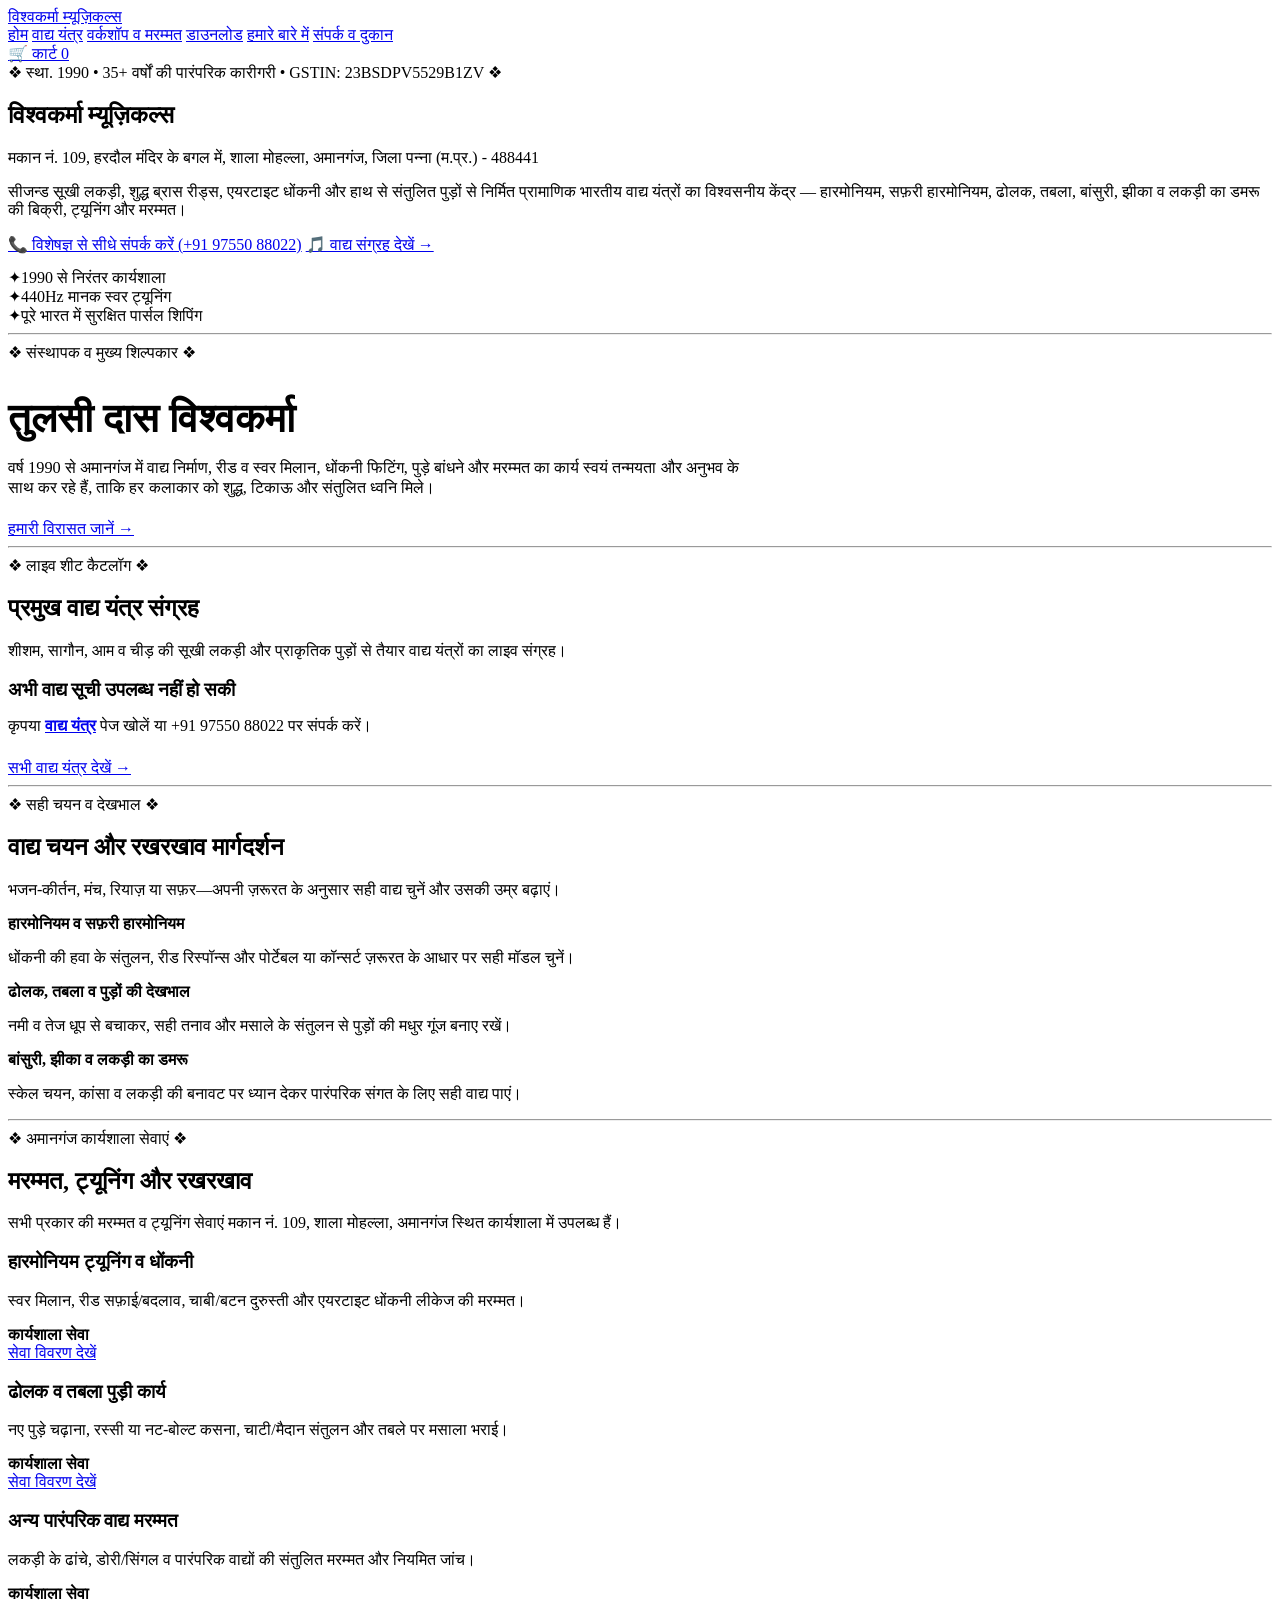
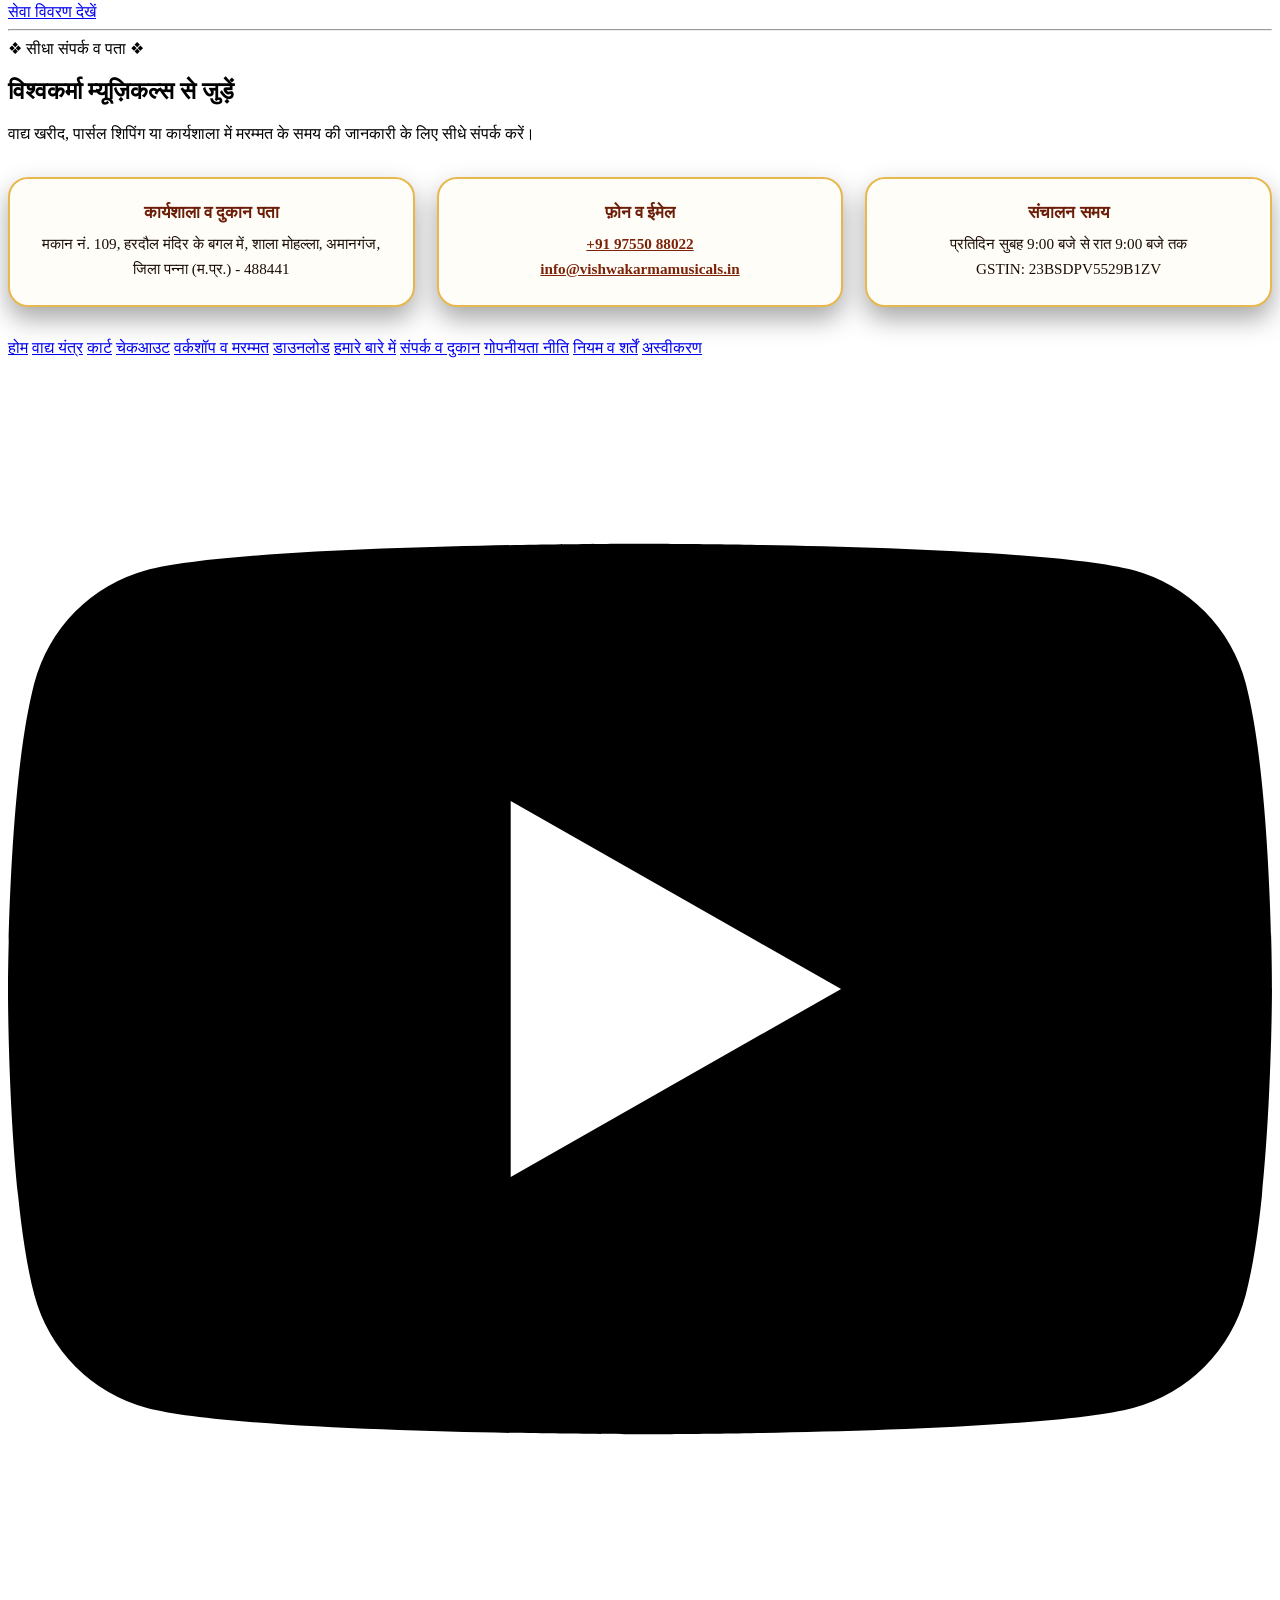
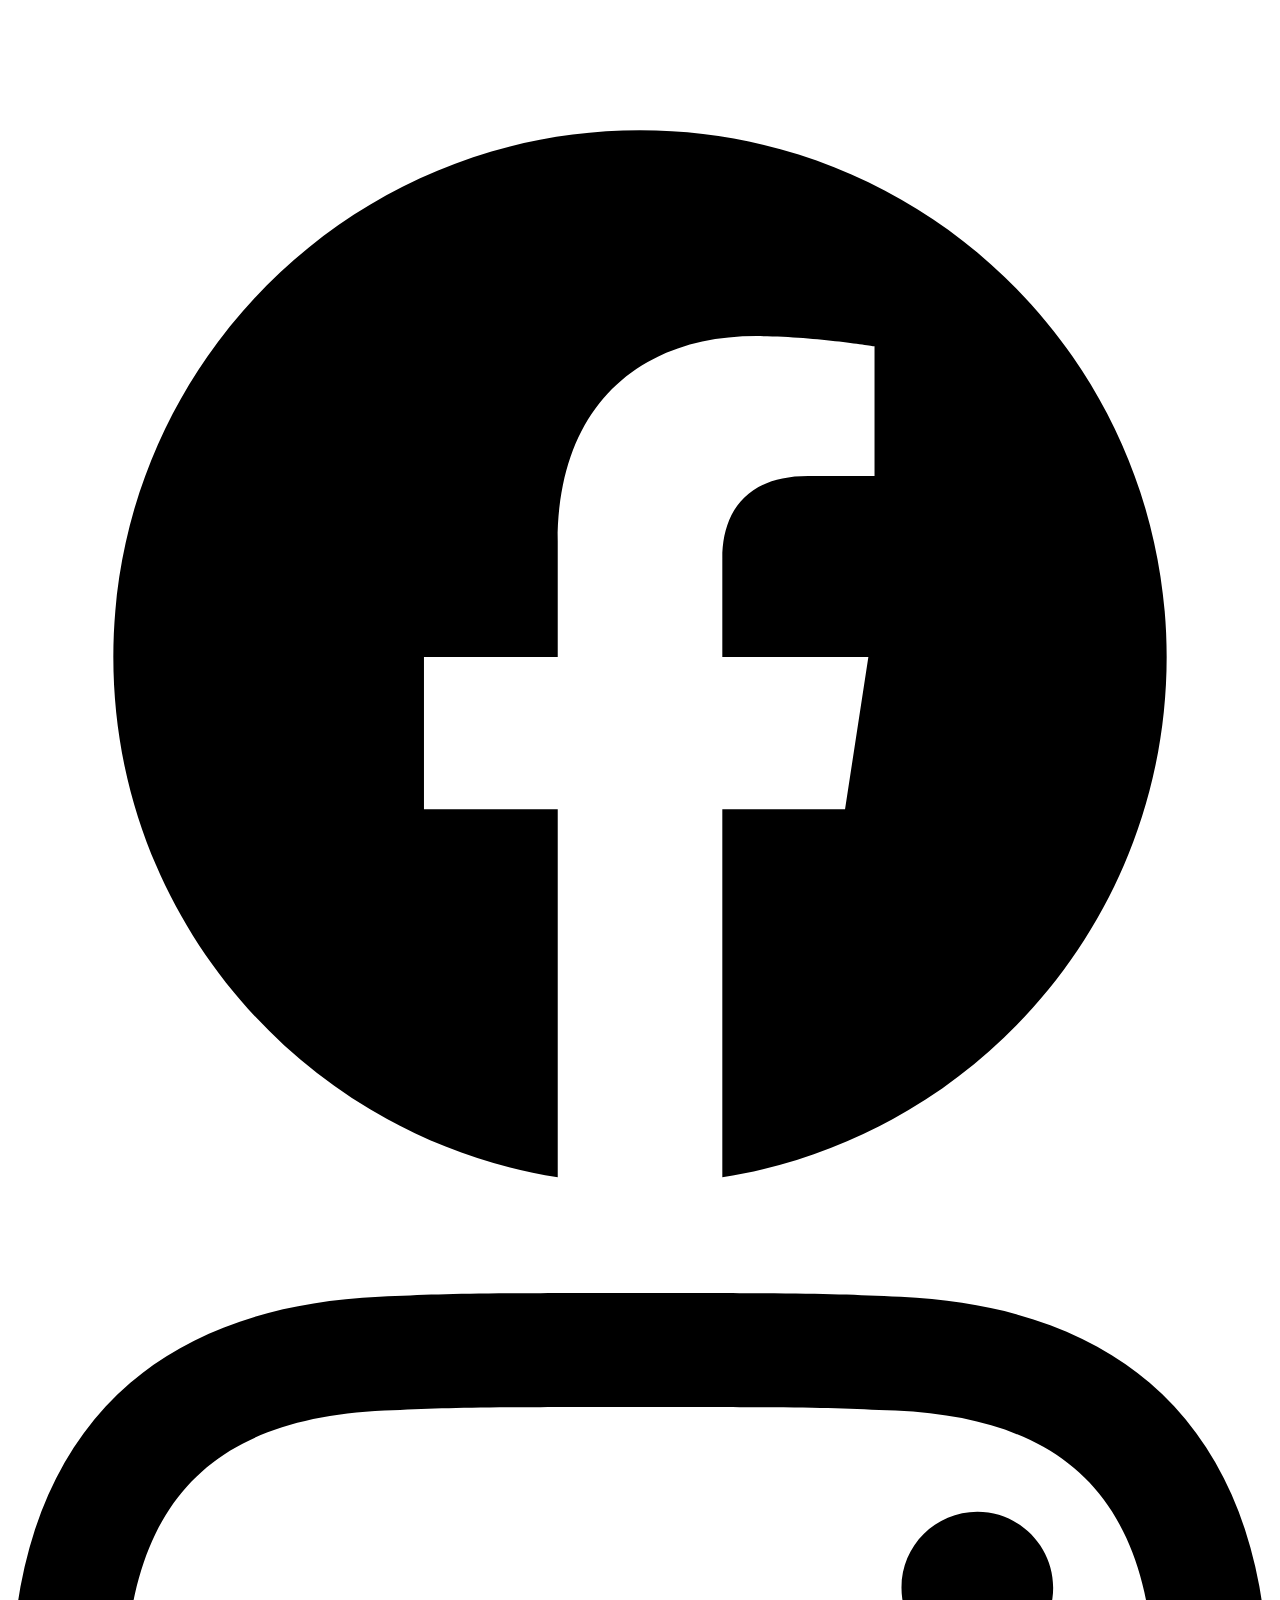
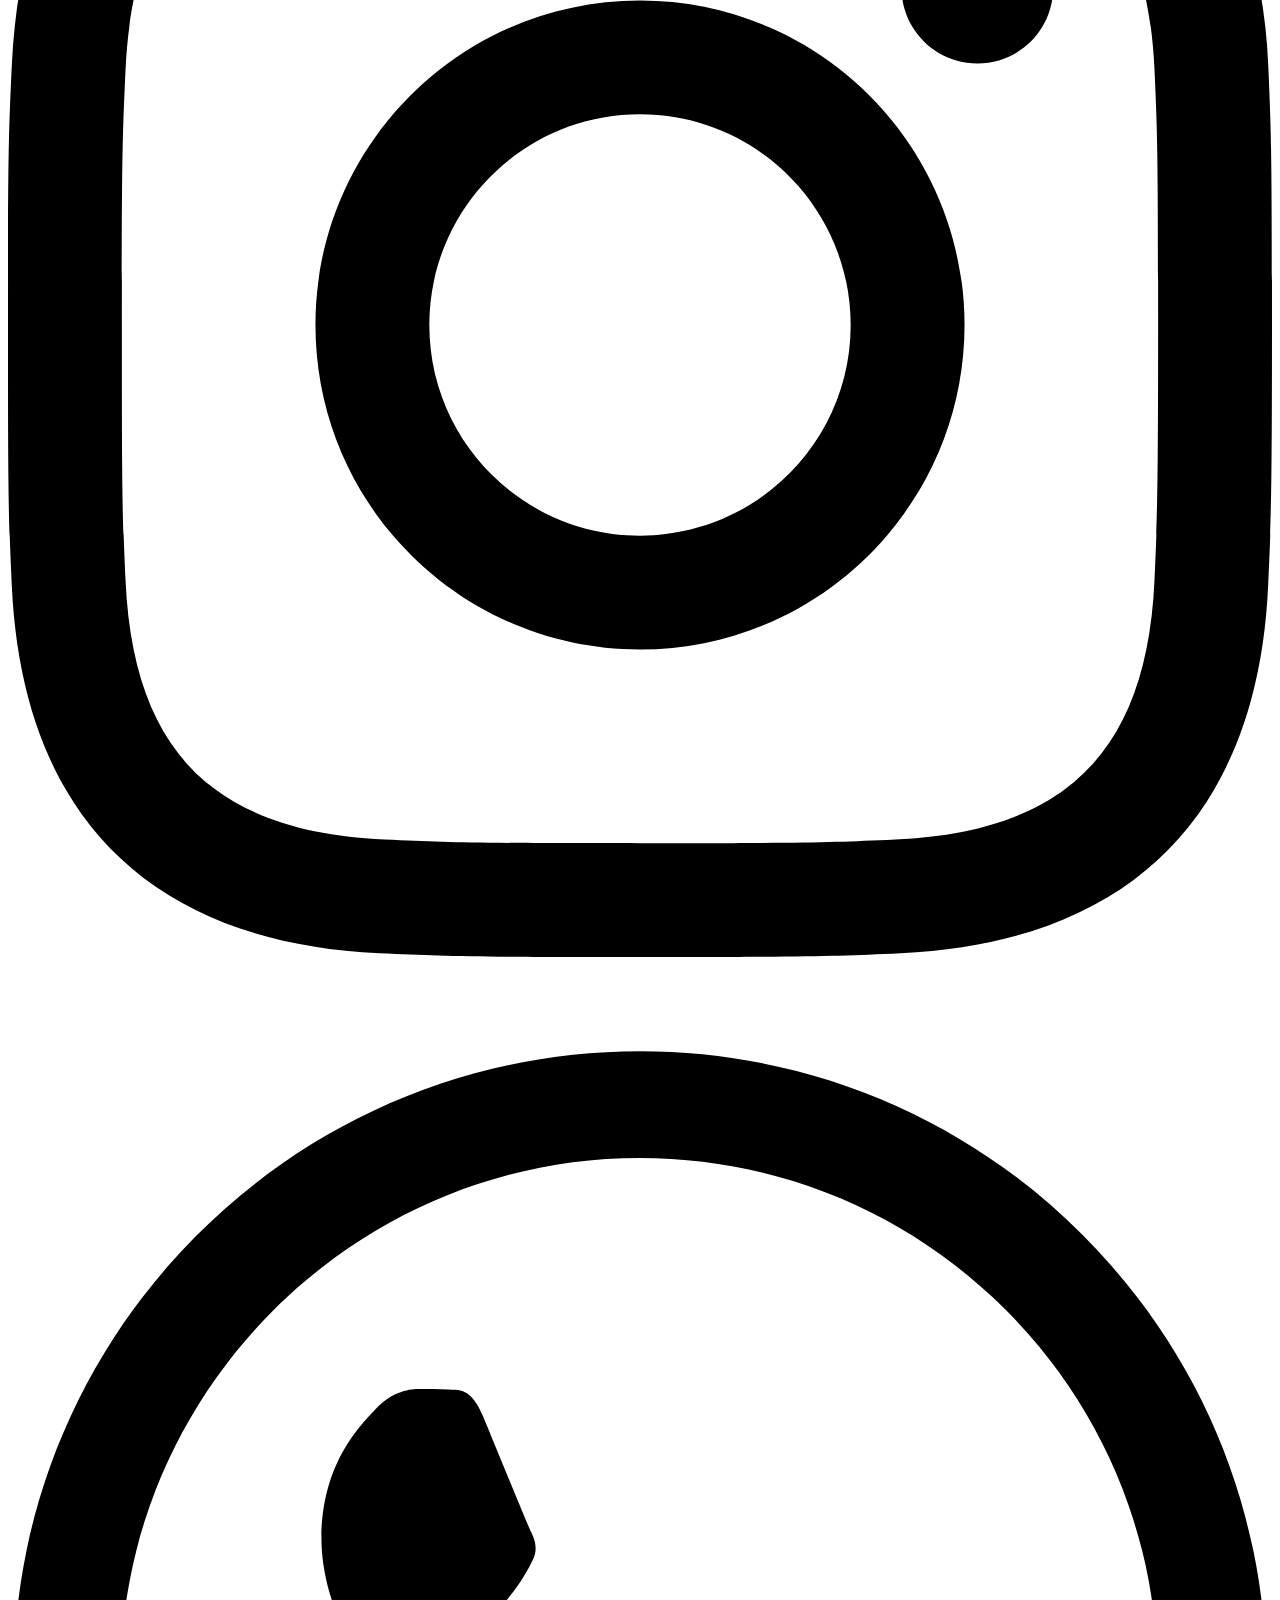
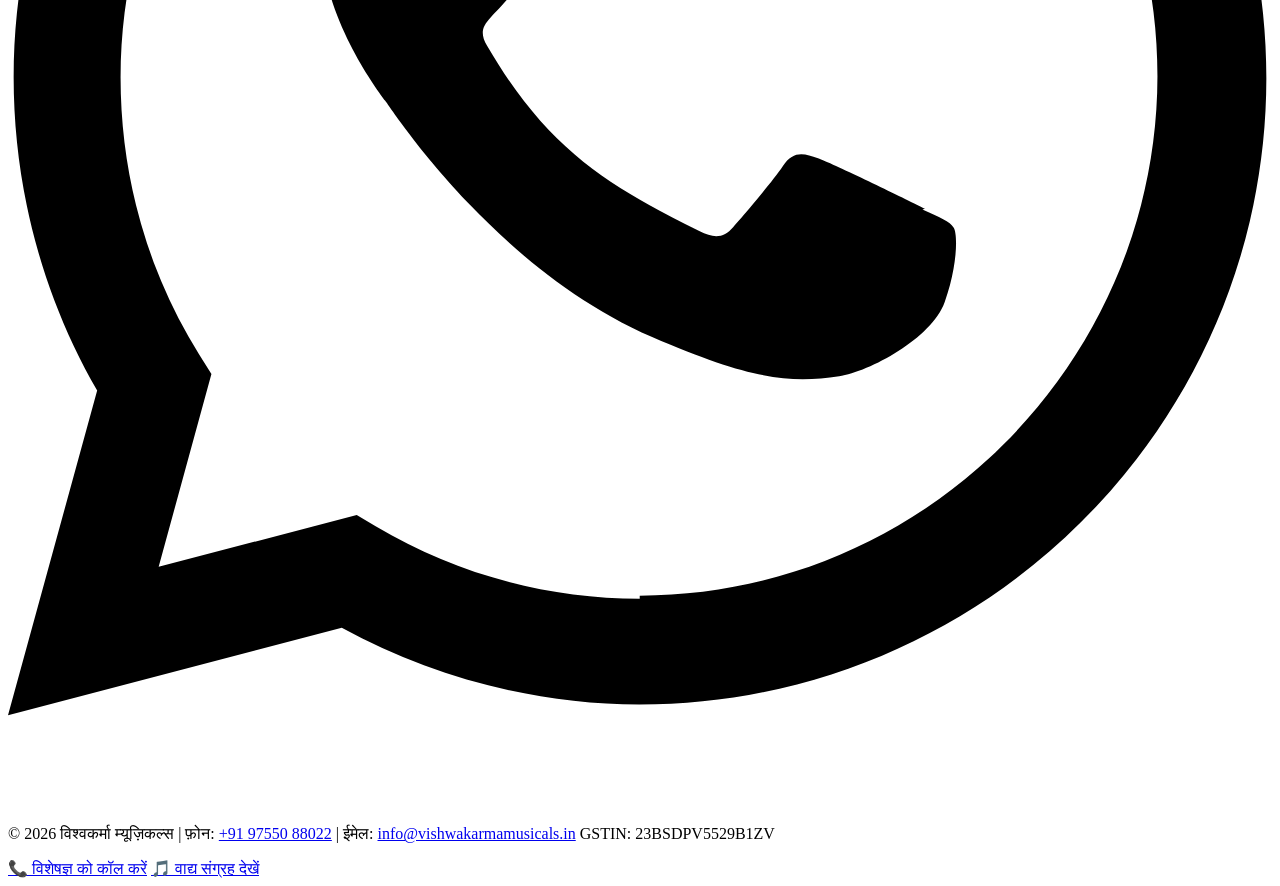
==== index.html @ 31bd290b "Add files via upload Update V3 catalog, Apps Script orderApiUrl, and contact card hover" ====
<!DOCTYPE html>
<html lang="hi">
<head>
  <link rel="icon" type="image/webp" href="assets/images/brand/favicon.webp">
  <meta charset="utf-8">
  <meta name="viewport" content="width=device-width, initial-scale=1">
  <title>विश्वकर्मा म्यूज़िकल्स अमानगंज | पारंपरिक भारतीय वाद्य यंत्र, बिक्री व मरम्मत (स्था. 1990)</title>
  <meta name="description" content="विश्वकर्मा म्यूज़िकल्स (स्था. 1990), मकान नं. 109, शाला मोहल्ला, अमानगंज, जिला पन्ना (म.प्र.) - 488441। हारमोनियम, सफ़री हारमोनियम, ढोलक, तबला, बांसुरी, झीका व लकड़ी का डमरू की बिक्री, ट्यूनिंग और मरम्मत।">
  <link rel="canonical" href="https://vishwakarmamusicals.in/">
  <link rel="preconnect" href="https://fonts.googleapis.com">
  <link rel="preconnect" href="https://fonts.gstatic.com" crossorigin>
  <link href="https://fonts.googleapis.com/css2?family=Noto+Sans+Devanagari:wght@400;500;600;700;800&family=Tiro+Devanagari+Hindi&display=swap" rel="stylesheet">
  <link rel="stylesheet" href="assets/css/main.css">
  <style>
    html { zoom: 100%; }
    #contact.sec-light .vcard-dark {
      background: #271309 !important;
      color: #fff8eb !important;
      border: 2.5px solid var(--gold-border) !important;
    }
    #contact.sec-light .vcard-dark b,
    #contact.sec-light .vcard-dark strong {
      color: var(--gold-bright) !important;
    }
    #contact.sec-light .vcard-dark p,
    #contact.sec-light .vcard-dark span {
      color: #fff8eb !important;
    }
    #contact.sec-light .vcard-dark a {
      color: #ffd369 !important;
      font-weight: 700;
      text-decoration: underline;
    }
  </style>
<style id="contactThreeCardsAlignStyle">
  #contact .contact-three-cards {
    display: grid;
    grid-template-columns: repeat(3, minmax(240px, 1fr));
    gap: 22px;
    margin: 34px 0 32px;
    align-items: stretch;
  }
  @media (max-width: 860px) {
    #contact .contact-three-cards {
      grid-template-columns: 1fr;
    }
  }
  #contact .contact-item-card {
    background: #fffdf8 !important;
    color: #1a0d05 !important;
    border: 2.5px solid var(--gold-border, #e6b84d) !important;
    border-radius: 20px;
    padding: 24px 22px;
    text-align: center;
    box-shadow: 0 12px 26px rgba(0, 0, 0, 0.35);
    display: flex;
    flex-direction: column;
    justify-content: center;
    align-items: center;
    gap: 8px;
  }
  #contact .contact-item-card b,
  #contact .contact-item-card strong {
    display: block;
    color: #6b1d07 !important;
    font-size: 1.08rem;
    font-weight: 800;
    margin: 0;
  }
  #contact .contact-item-card p,
  #contact .contact-item-card span {
    color: #1a0d05 !important;
    font-size: 0.95rem;
    line-height: 1.65;
    margin: 0;
  }
  #contact .contact-item-card a {
    color: #7c2308 !important;
    font-weight: 700;
    text-decoration: underline;
  }
</style>
</head>
<body>
  <header class="site-header" id="site-header">
    <div class="container header-inner">
      <a class="brand-logo" href="index.html">
        <img src="assets/images/brand/logo.webp" alt="विश्वकर्मा म्यूज़िकल्स लोगो" onerror="if(!this.dataset.f1){this.dataset.f1='1';this.src='assets/images/brand/favicon.webp';}else{this.style.display='none';}">
        <span class="brand-name">विश्वकर्मा म्यूज़िकल्स</span>
      </a>
      <nav class="main-nav" aria-label="मुख्य नेविगेशन">
        <a href="index.html" class="active">होम</a>
        <a href="instruments.html">वाद्य यंत्र</a>
        <a href="workshop.html">वर्कशॉप व मरम्मत</a>
        <a href="downloads.html">डाउनलोड</a>
        <a href="about.html">हमारे बारे में</a>
        <a href="contact.html">संपर्क व दुकान</a>
      </nav>
      <div class="header-actions">
        <a href="cart.html" class="cart-trigger-btn" id="header-cart-link" aria-label="कार्ट पेज खोलें">
          <span>🛒 कार्ट</span>
          <span class="cart-badge" id="header-cart-count">0</span>
        </a>
      </div>
    </div>
  </header>

  <section class="hero" id="home">
    <div class="container">
      <div class="hero-center-box">
        <span class="badge-tag">❖ स्था. 1990 • 35+ वर्षों की पारंपरिक कारीगरी • GSTIN: 23BSDPV5529B1ZV ❖</span>
        <h1 class="hero-title">विश्वकर्मा म्यूज़िकल्स</h1>
        <p class="hero-address">मकान नं. 109, हरदौल मंदिर के बगल में, शाला मोहल्ला, अमानगंज, जिला पन्ना (म.प्र.) - 488441</p>
        <p class="hero-desc">
          सीजन्ड सूखी लकड़ी, शुद्ध ब्रास रीड्स, एयरटाइट धोंकनी और हाथ से संतुलित पुड़ों से निर्मित प्रामाणिक भारतीय वाद्य यंत्रों का विश्वसनीय केंद्र — हारमोनियम, सफ़री हारमोनियम, ढोलक, तबला, बांसुरी, झीका व लकड़ी का डमरू की बिक्री, ट्यूनिंग और मरम्मत।
        </p>
        <div class="btn-wrap" style="margin-bottom:14px;">
          <a class="btn btn-gold" href="tel:+919755088022">📞 विशेषज्ञ से सीधे संपर्क करें (+91 97550 88022)</a>
          <a class="btn btn-outline" href="instruments.html">🎵 वाद्य संग्रह देखें →</a>
        </div>
        <div class="hero-trust-strip">
          <div class="trust-item"><span class="icon">✦</span><span>1990 से निरंतर कार्यशाला</span></div>
          <div class="trust-item"><span class="icon">✦</span><span>440Hz मानक स्वर ट्यूनिंग</span></div>
          <div class="trust-item"><span class="icon">✦</span><span>पूरे भारत में सुरक्षित पार्सल शिपिंग</span></div>
        </div>
      </div>
    </div>
  </section>

  <hr class="gold-section-divider">

  <section class="sec-light craftsman-section" id="about-craftsman">
    <div class="container">
      <div class="craftsman-flat-box">
        <span class="badge-tag">❖ संस्थापक व मुख्य शिल्पकार ❖</span>
        <div class="craftsman-photo-circle">
          <img src="assets/images/workshop/founder.webp" alt="तुलसी दास विश्वकर्मा — संस्थापक व मुख्य शिल्पकार" onerror="if(!this.dataset.f1){this.dataset.f1='1';this.src='https://drive.google.com/thumbnail?id=1PQw3Oh1VXbBweYBn7uOnp0SO9OljcA7n&sz=w500';}else{this.style.display='none';}">
        </div>
        <h2 class="serif" style="font-size:clamp(1.8rem,4vw,2.5rem);color:var(--maroon-title);margin-bottom:10px;">तुलसी दास विश्वकर्मा</h2>
        <p style="font-size:1.02rem;color:var(--text-muted-dark);max-width:760px;margin-bottom:22px;">
          वर्ष 1990 से अमानगंज में वाद्य निर्माण, रीड व स्वर मिलान, धोंकनी फिटिंग, पुड़े बांधने और मरम्मत का कार्य स्वयं तन्मयता और अनुभव के साथ कर रहे हैं, ताकि हर कलाकार को शुद्ध, टिकाऊ और संतुलित ध्वनि मिले।
        </p>
        <div class="btn-wrap">
          <a class="btn btn-outline" href="about.html">हमारी विरासत जानें →</a>
        </div>
      </div>
    </div>
  </section>

  <hr class="gold-section-divider">

  <section class="sec-light" id="featured-instruments">
    <div class="container">
      <div class="sec-head">
        <span class="badge-tag">❖ लाइव शीट कैटलॉग ❖</span>
        <h2>प्रमुख वाद्य यंत्र संग्रह</h2>
        <p>शीशम, सागौन, आम व चीड़ की सूखी लकड़ी और प्राकृतिक पुड़ों से तैयार वाद्य यंत्रों का लाइव संग्रह।</p>
      </div>

      <div class="sheet-loader-box" id="sheet-loader-box">
        <div class="spinner"></div>
        <h3 style="color:var(--maroon-title);margin-bottom:6px;">लाइव वाद्य सूची लोड हो रही है...</h3>
        <p style="color:var(--text-muted-dark);font-size:0.95rem;">Google Sheet से ताज़ा वाद्य विवरण व मूल्य प्राप्त किए जा रहे हैं।</p>
      </div>

      <div class="inst-grid" id="home-products-grid"></div>

      <div class="btn-wrap" style="margin-top:24px;">
        <a class="btn btn-gold" href="instruments.html">सभी वाद्य यंत्र देखें →</a>
      </div>
    </div>
  </section>

  <hr class="gold-section-divider">

  <section class="sec-dark guidance-section" id="guidance">
    <div class="container">
      <div class="sec-head">
        <span class="badge-tag">❖ सही चयन व देखभाल ❖</span>
        <h2>वाद्य चयन और रखरखाव मार्गदर्शन</h2>
        <p>भजन-कीर्तन, मंच, रियाज़ या सफ़र—अपनी ज़रूरत के अनुसार सही वाद्य चुनें और उसकी उम्र बढ़ाएं।</p>
      </div>
      <div class="guidance-grid">
        <div class="guide-box-light">
          <img class="guide-card-image" src="assets/images/instruments/harmonium-guide.webp" alt="हारमोनियम व सफ़री हारमोनियम" onerror="this.style.display='none'">
          <b>हारमोनियम व सफ़री हारमोनियम</b>
          <p>धोंकनी की हवा के संतुलन, रीड रिस्पॉन्स और पोर्टेबल या कॉन्सर्ट ज़रूरत के आधार पर सही मॉडल चुनें।</p>
        </div>
        <div class="guide-box-light">
          <img class="guide-card-image" src="assets/images/instruments/dholak-tabla-guide.webp" alt="ढोलक, तबला व पुड़ों की देखभाल" onerror="this.style.display='none'">
          <b>ढोलक, तबला व पुड़ों की देखभाल</b>
          <p>नमी व तेज धूप से बचाकर, सही तनाव और मसाले के संतुलन से पुड़ों की मधुर गूंज बनाए रखें।</p>
        </div>
        <div class="guide-box-light">
          <img class="guide-card-image" src="assets/images/instruments/folk-guide.webp" alt="बांसुरी, झीका व लकड़ी का डमरू" onerror="this.style.display='none'">
          <b>बांसुरी, झीका व लकड़ी का डमरू</b>
          <p>स्केल चयन, कांसा व लकड़ी की बनावट पर ध्यान देकर पारंपरिक संगत के लिए सही वाद्य पाएं।</p>
        </div>
      </div>
    </div>
  </section>

  <hr class="gold-section-divider">

  <section class="sec-light workshop-section" id="workshop">
    <div class="container">
      <div class="sec-head">
        <span class="badge-tag">❖ अमानगंज कार्यशाला सेवाएं ❖</span>
        <h2>मरम्मत, ट्यूनिंग और रखरखाव</h2>
        <p>सभी प्रकार की मरम्मत व ट्यूनिंग सेवाएं मकान नं. 109, शाला मोहल्ला, अमानगंज स्थित कार्यशाला में उपलब्ध हैं।</p>
      </div>
      <div class="svc-grid">
        <div class="svc-card-light-in-dark">
          <div class="svc-thumb-white">
            <img src="assets/images/workshop/harmonium-repair.webp" alt="हारमोनियम रीड व धोंकनी मरम्मत" onerror="this.style.display='none'">
          </div>
          <div class="svc-body">
            <h3 class="svc-title-dark">हारमोनियम ट्यूनिंग व धोंकनी</h3>
            <p class="svc-desc-dark">स्वर मिलान, रीड सफ़ाई/बदलाव, चाबी/बटन दुरुस्ती और एयरटाइट धोंकनी लीकेज की मरम्मत।</p>
            <div class="svc-meta-dark"><span style="color:var(--gold-bright);font-weight:700;">कार्यशाला सेवा</span></div>
            <div class="svc-act-light"><a class="btn btn-gold" href="workshop.html">सेवा विवरण देखें</a></div>
          </div>
        </div>
        <div class="svc-card-light-in-dark">
          <div class="svc-thumb-white">
            <img src="assets/images/workshop/dholak-repair.webp" alt="ढोलक व तबला पुड़ी फिटिंग" onerror="this.style.display='none'">
          </div>
          <div class="svc-body">
            <h3 class="svc-title-dark">ढोलक व तबला पुड़ी कार्य</h3>
            <p class="svc-desc-dark">नए पुड़े चढ़ाना, रस्सी या नट-बोल्ट कसना, चाटी/मैदान संतुलन और तबले पर मसाला भराई।</p>
            <div class="svc-meta-dark"><span style="color:var(--gold-bright);font-weight:700;">कार्यशाला सेवा</span></div>
            <div class="svc-act-light"><a class="btn btn-gold" href="workshop.html">सेवा विवरण देखें</a></div>
          </div>
        </div>
        <div class="svc-card-light-in-dark">
          <div class="svc-thumb-white">
            <img src="assets/images/workshop/general-repair.webp" alt="पारंपरिक वाद्यों की देखभाल" onerror="this.style.display='none'">
          </div>
          <div class="svc-body">
            <h3 class="svc-title-dark">अन्य पारंपरिक वाद्य मरम्मत</h3>
            <p class="svc-desc-dark">लकड़ी के ढांचे, डोरी/सिंगल व पारंपरिक वाद्यों की संतुलित मरम्मत और नियमित जांच।</p>
            <div class="svc-meta-dark"><span style="color:var(--gold-bright);font-weight:700;">कार्यशाला सेवा</span></div>
            <div class="svc-act-light"><a class="btn btn-gold" href="workshop.html">सेवा विवरण देखें</a></div>
          </div>
        </div>
      </div>
    </div>
  </section>

  <hr class="gold-section-divider">

    <section class="sec-dark" id="contact">
    <div class="container">
      <div class="sec-head">
        <span class="badge-tag">❖ सीधा संपर्क व पता ❖</span>
        <h2>विश्वकर्मा म्यूज़िकल्स से जुड़ें</h2>
        <p>वाद्य खरीद, पार्सल शिपिंग या कार्यशाला में मरम्मत के समय की जानकारी के लिए सीधे संपर्क करें।</p>
      </div>
      <div class="contact-three-cards">
        <div class="contact-item-card">
          <b>कार्यशाला व दुकान पता</b>
          <p>मकान नं. 109, हरदौल मंदिर के बगल में, शाला मोहल्ला, अमानगंज, जिला पन्ना (म.प्र.) - 488441</p>
        </div>
        <div class="contact-item-card">
          <b>फ़ोन व ईमेल</b>
          <p><a href="tel:+919755088022">+91 97550 88022</a><br><a href="mailto:info@vishwakarmamusicals.in">info@vishwakarmamusicals.in</a></p>
        </div>
        <div class="contact-item-card">
          <b>संचालन समय</b>
          <p>प्रतिदिन सुबह 9:00 बजे से रात 9:00 बजे तक<br>GSTIN: 23BSDPV5529B1ZV</p>
        </div>
      </div>
    </div>
  </section>

  <div class="sec-footer-light-wrap">
    <footer class="page-footer-nav-dark">
      <div class="pfn-links">
        <a href="index.html">होम</a>
        <a href="instruments.html">वाद्य यंत्र</a>
        <a href="cart.html">कार्ट</a>
        <a href="checkout.html">चेकआउट</a>
        <a href="workshop.html">वर्कशॉप व मरम्मत</a>
        <a href="downloads.html">डाउनलोड</a>
        <a href="about.html">हमारे बारे में</a>
        <a href="contact.html">संपर्क व दुकान</a>
        <a href="privacy-policy.html">गोपनीयता नीति</a>
        <a href="terms-and-conditions.html">नियम व शर्तें</a>
        <a href="disclaimer.html">अस्वीकरण</a>
      </div>
      <div class="social-links-footer" aria-label="सोशल मीडिया व व्हाट्सएप लिंक">
        <a class="social-icon-btn" href="https://www.youtube.com/@vishwakarmamusicals" target="_blank" rel="noopener noreferrer" aria-label="YouTube" title="YouTube">
          <svg viewBox="0 0 24 24"><path d="M23.498 6.186a3.016 3.016 0 0 0-2.122-2.136C19.505 3.545 12 3.545 12 3.545s-7.505 0-9.377.505A3.017 3.017 0 0 0 .502 6.186C0 8.07 0 12 0 12s0 3.93.502 5.814a3.016 3.016 0 0 0 2.122 2.136c1.871.505 9.376.505 9.376.505s7.505 0 9.377-.505a3.015 3.015 0 0 0 2.122-2.136C24 15.93 24 12 24 12s0-3.93-.502-5.814zM9.545 15.568V8.432L15.818 12l-6.273 3.568z"/></svg>
        </a>
        <a class="social-icon-btn" href="https://www.facebook.com/vishwakarmamusicalsamanganj/" target="_blank" rel="noopener noreferrer" aria-label="Facebook" title="Facebook">
          <svg viewBox="0 0 24 24"><path d="M12 2C6.477 2 2 6.477 2 12c0 4.991 3.657 9.128 8.438 9.878v-6.987h-2.54V12h2.54V9.797c0-2.506 1.492-3.89 3.777-3.89 1.094 0 2.238.195 2.238.195v2.46h-1.26c-1.243 0-1.63.771-1.63 1.562V12h2.773l-.443 2.89h-2.33v6.988C18.343 21.128 22 16.991 22 12c0-5.523-4.477-10-10-10z"/></svg>
        </a>
        <a class="social-icon-btn" href="https://www.instagram.com/vishwakarmamusicals/" target="_blank" rel="noopener noreferrer" aria-label="Instagram" title="Instagram">
          <svg viewBox="0 0 24 24"><path d="M12 2.163c3.204 0 3.584.012 4.85.07 3.252.148 4.771 1.691 4.919 4.919.058 1.265.069 1.645.069 4.849 0 3.205-.012 3.584-.069 4.849-.149 3.225-1.664 4.771-4.919 4.919-1.266.058-1.644.07-4.85.07-3.204 0-3.584-.012-4.849-.07-3.26-.149-4.771-1.699-4.919-4.92-.058-1.265-.07-1.644-.07-4.849 0-3.204.013-3.583.07-4.849.149-3.227 1.664-4.771 4.919-4.919 1.266-.057 1.645-.069 4.849-.069zm0-2.163c-3.259 0-3.667.014-4.947.072-4.358.2-6.78 2.618-6.98 6.98-.059 1.281-.073 1.689-.073 4.948 0 3.259.014 3.668.072 4.948.2 4.358 2.618 6.78 6.98 6.98 1.281.058 1.689.072 4.948.072 3.259 0 3.668-.014 4.948-.072 4.354-.2 6.782-2.618 6.979-6.98.059-1.28.073-1.689.073-4.948 0-3.259-.014-3.667-.072-4.947-.196-4.354-2.617-6.78-6.979-6.98-1.281-.059-1.69-.073-4.949-.073zm0 5.838c-3.403 0-6.162 2.759-6.162 6.162s2.759 6.163 6.162 6.163 6.162-2.759 6.162-6.163c0-3.403-2.759-6.162-6.162-6.162zm0 10.162c-2.209 0-4-1.79-4-4 0-2.209 1.791-4 4-4s4 1.791 4 4c0 2.21-1.791 4-4 4zm6.406-11.845c-.796 0-1.441.645-1.441 1.44s.645 1.44 1.441 1.44c.795 0 1.439-.645 1.439-1.44s-.644-1.44-1.439-1.44z"/></svg>
        </a>
        <a class="social-icon-btn" href="https://wa.me/919755088022" target="_blank" rel="noopener noreferrer" aria-label="WhatsApp" title="WhatsApp">
          <svg viewBox="0 0 448 512" aria-hidden="true"><path d="M380.9 97.1C339 55.1 283.2 32 223.9 32 101.5 32 2 131.5 2 253.9c0 39.1 10.2 77.3 29.6 111L0 480l118.3-31c32.6 17.8 69.4 27.2 105.4 27.2h.1c122.3 0 222.1-99.5 222.2-221.9 0-59.3-23.1-115.1-65.1-157.2zM223.9 438.7c-33 0-65.4-8.9-93.6-25.7l-6.7-4-70.2 18.4 18.7-68.4-4.4-7C49.1 322.2 39.9 288.4 39.9 253.9 39.9 152.7 122.7 69.8 223.9 69.8c49 0 95.1 19.1 129.8 53.9 34.6 34.7 53.7 80.8 53.7 129.8-.1 101.2-82.9 184.1-183.5 184.1zm101.1-138.2c-5.5-2.8-32.8-16.1-37.9-17.9-5.1-1.9-8.8-2.8-12.5 2.8-3.7 5.5-14.3 17.9-17.6 21.6-3.2 3.7-6.5 4.2-12 1.4-32.5-16.2-53.8-29-75.2-65.7-5.7-9.8 5.7-9.1 16.2-30.4 1.8-3.7.9-6.9-.5-9.7-1.4-2.8-12.5-30.1-17.1-41.2-4.5-10.8-9.1-9.3-12.5-9.5-3.2-.2-6.9-.2-10.6-.2-3.7 0-9.7 1.4-14.8 6.9-5.1 5.5-19.4 19-19.4 46.3 0 27.3 19.9 53.6 22.6 57.3 2.8 3.7 39.1 59.7 94.6 83.7 35.1 15.2 48.8 16.5 66.3 13.9 10.7-1.6 32.8-13.4 37.4-26.3 4.6-12.9 4.6-24 3.2-26.3-1.3-2.3-5-3.7-11.1-6.5z"/></svg>
        </a>
      </div>
      <p class="pfn-copy">
          <span class="pfn-copy-main">© 2026 विश्वकर्मा म्यूज़िकल्स | फ़ोन: <a href="tel:+919755088022">+91 97550 88022</a> | ईमेल: <a href="mailto:info@vishwakarmamusicals.in">info@vishwakarmamusicals.in</a></span>
          <span class="pfn-gst-line">GSTIN: 23BSDPV5529B1ZV</span>
        </p>
    </footer>
  </div>

  <div class="mobile-sticky-bar">
    <a class="btn btn-gold" href="tel:+919755088022">📞 विशेषज्ञ को कॉल करें</a>
    <a class="btn btn-outline" href="instruments.html">🎵 वाद्य संग्रह देखें</a>
  </div>

  <script src="assets/js/config.js"></script>
  <script src="assets/js/cart.js"></script>
  <script src="assets/js/catalog.js"></script>
  <script>
    function sanitizeIndexText(s) {
      var out = String(s || "")
        .replace(/धोंकनी|धोंकनी|धोंकनी|धोंकनी/g, "धोंकनी")
        .replace(/सफ़री/g, "सफ़री")
        .replace(/\bsafari\b/gi, "Safri")
        .replace(/झीका/g, "झीका")
        .replace(/लकड़ी का डमरू/g, "लकड़ी का डमरू");
      return (typeof sanitizeVMText === "function") ? sanitizeVMText(out) : out;
    }

    function renderHomeProducts(products) {
      var grid = document.getElementById("home-products-grid");
      var loader = document.getElementById("sheet-loader-box");
      if (!grid) return;
      var list = Array.isArray(products) ? products.slice(0, 8) : [];
      if (!list.length) {
        if (loader) {
          loader.innerHTML = '<h3 style="color:var(--maroon-title);margin-bottom:6px;">अभी वाद्य सूची उपलब्ध नहीं हो सकी</h3><p style="color:var(--text-muted-dark);">कृपया <a href="instruments.html" style="text-decoration:underline;font-weight:700;">वाद्य यंत्र</a> पेज खोलें या +91 97550 88022 पर संपर्क करें।</p>';
        }
        return;
      }
      if (loader) loader.style.display = "none";
      grid.innerHTML = list.map(function (p) {
        var priceText = p.price > 0 ? "₹" + Number(p.price).toLocaleString("en-IN") : "संपर्क करें";
        var imgHtml = p.mainImage
          ? '<img src="' + p.mainImage.replace(/"/g, "&quot;") + '" alt="' + p.nameFull.replace(/"/g, "&quot;") + '" loading="lazy" onerror="this.style.display=\'none\'">'
          : "";
        var specsHtml = (p.features || []).map(function (f) {
          return "<li>" + sanitizeIndexText(f) + "</li>";
        }).join("");
        return (
          '<article class="pcard-dark-in-light" onclick="location.href=\'product.html?slug=' + encodeURIComponent(p.slug) + '\'">' +
            '<div class="pcard-img-box-white">' +
              imgHtml +
              '<span class="pcard-sku-pill">' + sanitizeIndexText(p.sku) + '</span>' +
              '<span class="pcard-price-pill">' + priceText + '</span>' +
            '</div>' +
            '<div class="pcard-body">' +
              '<span class="pcard-tag-gold">' + sanitizeIndexText(p.badgeLabel) + '</span>' +
              '<h3 class="pcard-title-light">' + sanitizeIndexText(p.nameFull) + '</h3>' +
              '<p class="pcard-desc-light">' + sanitizeIndexText(p.shortDesc) + '</p>' +
              '<ul class="pcard-specs-dark">' + specsHtml + '</ul>' +
              '<div class="pcard-act" onclick="event.stopPropagation();">' +
                '<button type="button" class="btn btn-gold" onclick="window.VMCartUI && window.VMCartUI.addItem(\'' + p.sku.replace(/'/g, "\\'") + '\', \'' + p.nameFull.replace(/'/g, "\\'") + '\', ' + Number(p.price || 0) + ')">कार्ट में जोड़ें</button>' +
              '</div>' +
            '</div>' +
          '</article>'
        );
      }).join("");
    }

    document.addEventListener("DOMContentLoaded", async function () {
      if (window.VMCartUI && typeof window.VMCartUI.syncBadge === "function") {
        window.VMCartUI.syncBadge();
      }
      if (window.VMCatalog) {
        var cached = window.VMCatalog.getCachedProducts();
        if (cached && cached.length) renderHomeProducts(cached);
        var live = await window.VMCatalog.fetchLiveProducts();
        if (live && live.length) renderHomeProducts(live);
        else if (!cached || !cached.length) renderHomeProducts([]);
      } else {
        renderHomeProducts([]);
      }
    });
  </script>
</body>
</html>
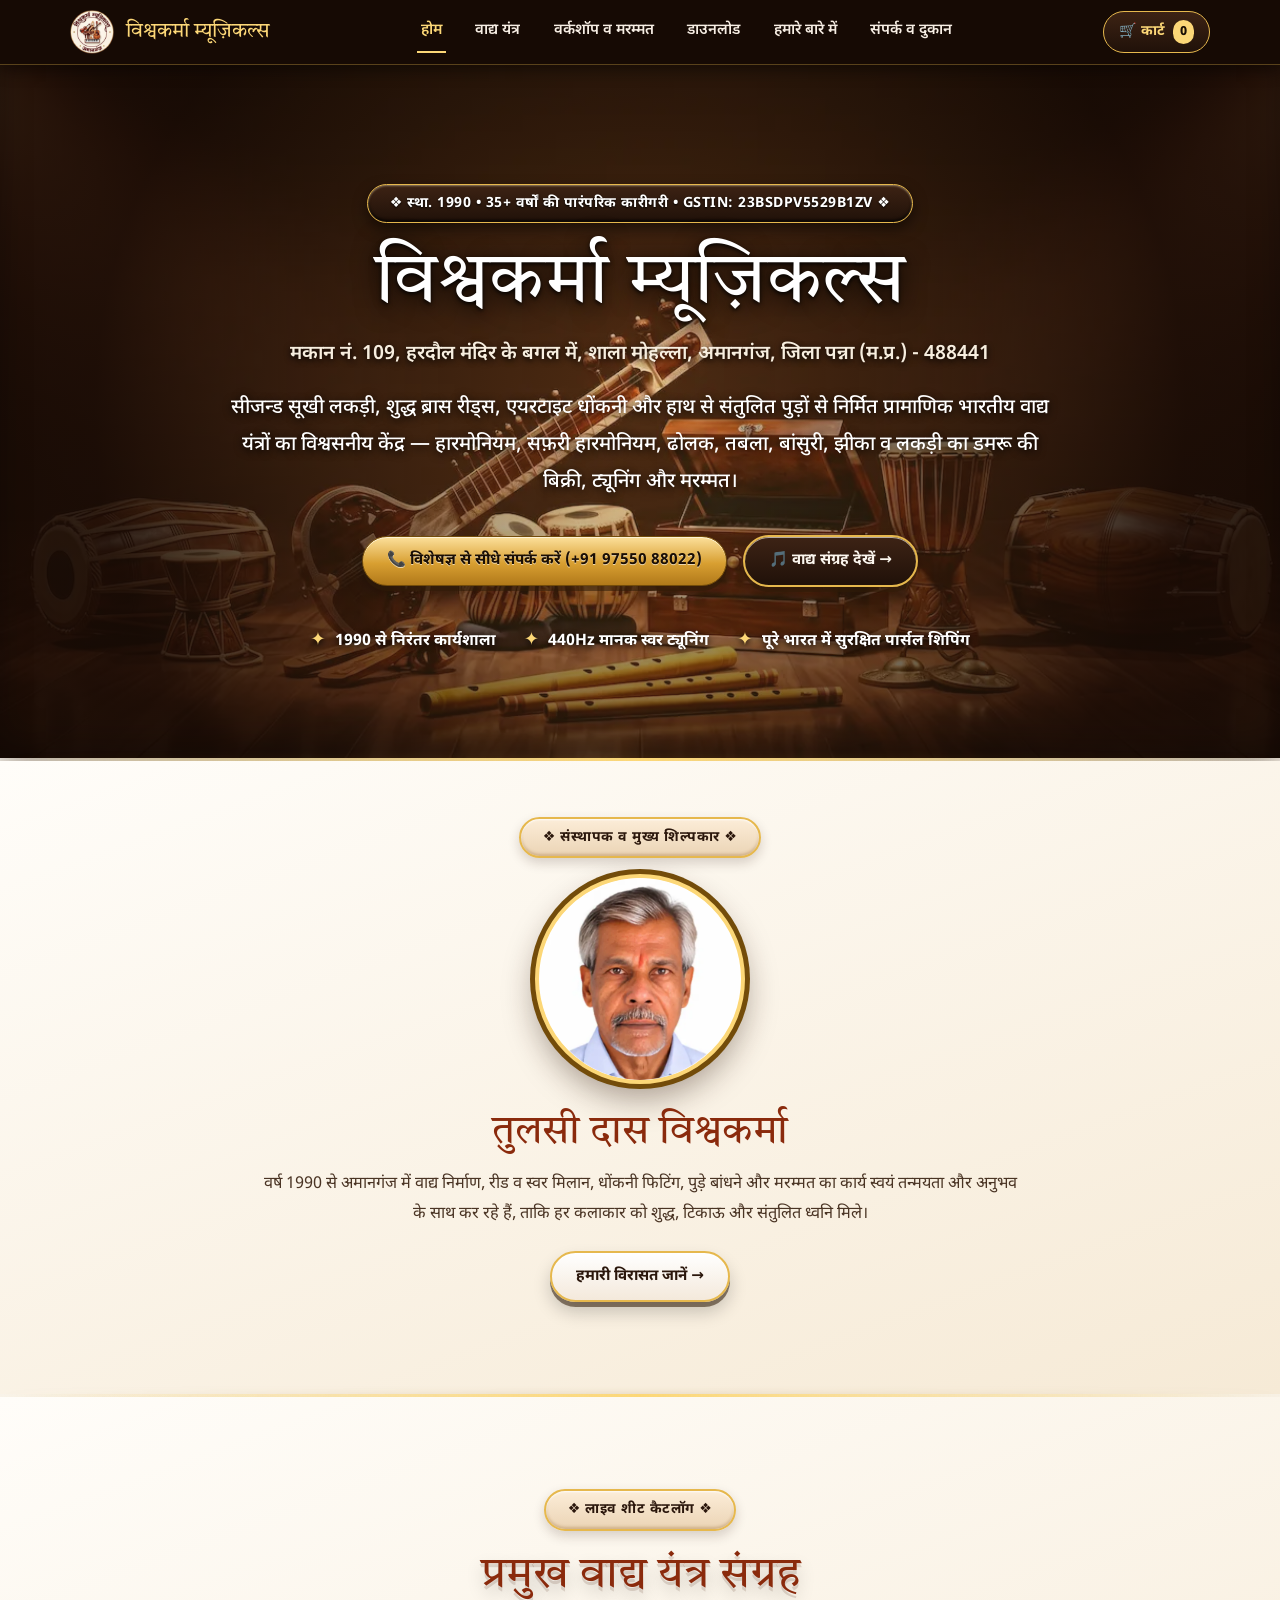
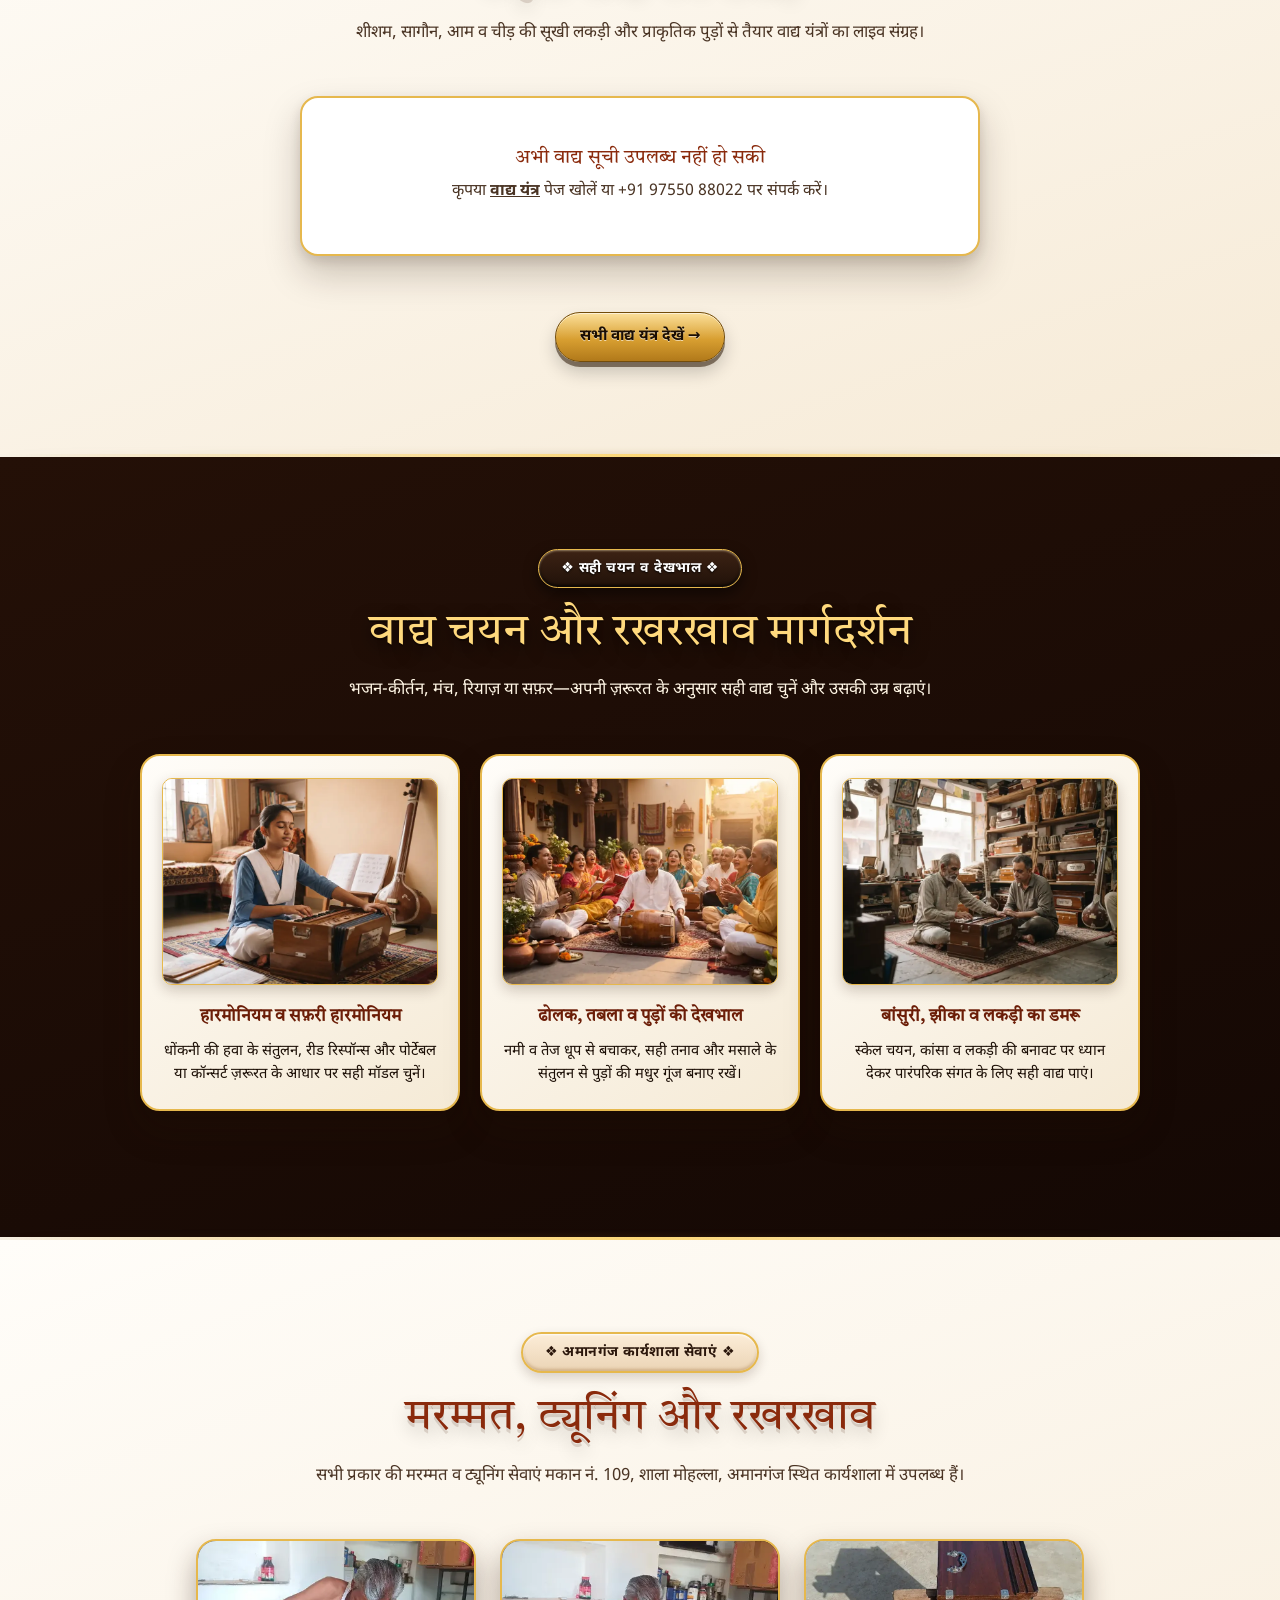
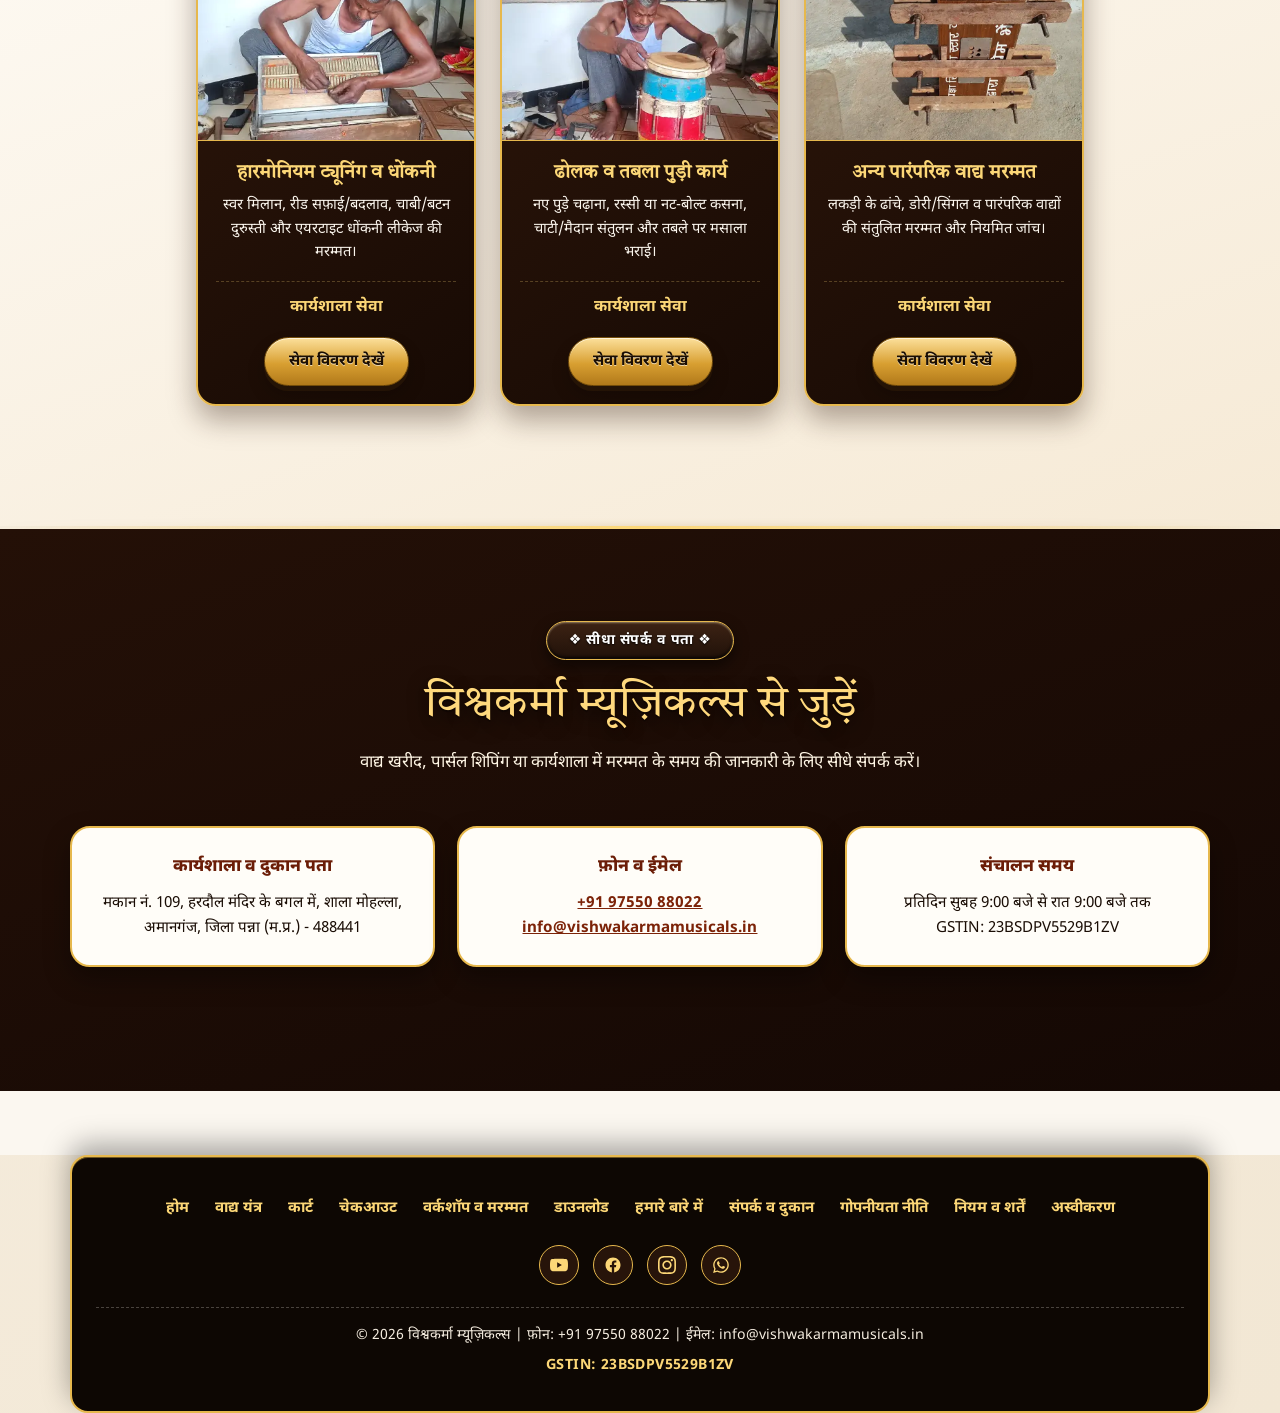
==== commit 21b91711: "Sync index.html from Vishwakarma Musicals local site" ====
--- a/index.html
+++ b/index.html
@@ -1,388 +1,390 @@
-<!DOCTYPE html>
-<html lang="hi">
-<head>
-  <link rel="icon" type="image/webp" href="assets/images/brand/favicon.webp">
-  <meta charset="utf-8">
-  <meta name="viewport" content="width=device-width, initial-scale=1">
-  <title>विश्वकर्मा म्यूज़िकल्स अमानगंज | पारंपरिक भारतीय वाद्य यंत्र, बिक्री व मरम्मत (स्था. 1990)</title>
-  <meta name="description" content="विश्वकर्मा म्यूज़िकल्स (स्था. 1990), मकान नं. 109, शाला मोहल्ला, अमानगंज, जिला पन्ना (म.प्र.) - 488441। हारमोनियम, सफ़री हारमोनियम, ढोलक, तबला, बांसुरी, झीका व लकड़ी का डमरू की बिक्री, ट्यूनिंग और मरम्मत।">
-  <link rel="canonical" href="https://vishwakarmamusicals.in/">
-  <link rel="preconnect" href="https://fonts.googleapis.com">
-  <link rel="preconnect" href="https://fonts.gstatic.com" crossorigin>
-  <link href="https://fonts.googleapis.com/css2?family=Noto+Sans+Devanagari:wght@400;500;600;700;800&family=Tiro+Devanagari+Hindi&display=swap" rel="stylesheet">
-  <link rel="stylesheet" href="assets/css/main.css">
-  <style>
-    html { zoom: 100%; }
-    #contact.sec-light .vcard-dark {
-      background: #271309 !important;
-      color: #fff8eb !important;
-      border: 2.5px solid var(--gold-border) !important;
-    }
-    #contact.sec-light .vcard-dark b,
-    #contact.sec-light .vcard-dark strong {
-      color: var(--gold-bright) !important;
-    }
-    #contact.sec-light .vcard-dark p,
-    #contact.sec-light .vcard-dark span {
-      color: #fff8eb !important;
-    }
-    #contact.sec-light .vcard-dark a {
-      color: #ffd369 !important;
-      font-weight: 700;
-      text-decoration: underline;
-    }
-  </style>
-<style id="contactThreeCardsAlignStyle">
-  #contact .contact-three-cards {
-    display: grid;
-    grid-template-columns: repeat(3, minmax(240px, 1fr));
-    gap: 22px;
-    margin: 34px 0 32px;
-    align-items: stretch;
-  }
-  @media (max-width: 860px) {
-    #contact .contact-three-cards {
-      grid-template-columns: 1fr;
-    }
-  }
-  #contact .contact-item-card {
-    background: #fffdf8 !important;
-    color: #1a0d05 !important;
-    border: 2.5px solid var(--gold-border, #e6b84d) !important;
-    border-radius: 20px;
-    padding: 24px 22px;
-    text-align: center;
-    box-shadow: 0 12px 26px rgba(0, 0, 0, 0.35);
-    display: flex;
-    flex-direction: column;
-    justify-content: center;
-    align-items: center;
-    gap: 8px;
-  }
-  #contact .contact-item-card b,
-  #contact .contact-item-card strong {
-    display: block;
-    color: #6b1d07 !important;
-    font-size: 1.08rem;
-    font-weight: 800;
-    margin: 0;
-  }
-  #contact .contact-item-card p,
-  #contact .contact-item-card span {
-    color: #1a0d05 !important;
-    font-size: 0.95rem;
-    line-height: 1.65;
-    margin: 0;
-  }
-  #contact .contact-item-card a {
-    color: #7c2308 !important;
-    font-weight: 700;
-    text-decoration: underline;
-  }
+<!DOCTYPE html>
+<html lang="hi">
+<head>
+  <link rel="icon" type="image/webp" href="assets/images/brand/favicon.webp">
+  <meta charset="utf-8">
+  <meta name="viewport" content="width=device-width, initial-scale=1">
+  <title>विश्वकर्मा म्यूज़िकल्स अमानगंज | पारंपरिक भारतीय वाद्य यंत्र, बिक्री व मरम्मत (स्था. 1990)</title>
+  <meta name="description" content="विश्वकर्मा म्यूज़िकल्स (स्था. 1990), मकान नं. 109, शाला मोहल्ला, अमानगंज, जिला पन्ना (म.प्र.) - 488441। हारमोनियम, सफ़री हारमोनियम, ढोलक, तबला, बांसुरी, झीका व लकड़ी का डमरू की बिक्री, ट्यूनिंग और मरम्मत।">
+  <link rel="canonical" href="https://vishwakarmamusicals.in/">
+  <link rel="preconnect" href="https://fonts.googleapis.com">
+  <link rel="preconnect" href="https://fonts.gstatic.com" crossorigin>
+  <link href="https://fonts.googleapis.com/css2?family=Noto+Sans+Devanagari:wght@400;500;600;700;800&family=Tiro+Devanagari+Hindi&display=swap" rel="stylesheet">
+  <link rel="stylesheet" href="assets/css/main.css">
+  <style>
+    html { zoom: 100%; }
+    #contact.sec-light .vcard-dark {
+      background: #271309 !important;
+      color: #fff8eb !important;
+      border: 2.5px solid var(--gold-border) !important;
+    }
+    #contact.sec-light .vcard-dark b,
+    #contact.sec-light .vcard-dark strong {
+      color: var(--gold-bright) !important;
+    }
+    #contact.sec-light .vcard-dark p,
+    #contact.sec-light .vcard-dark span {
+      color: #fff8eb !important;
+    }
+    #contact.sec-light .vcard-dark a {
+      color: #ffd369 !important;
+      font-weight: 700;
+      text-decoration: underline;
+    }
+  </style>
+<style id="contactThreeCardsAlignStyle">
+  #contact .contact-three-cards {
+    display: grid;
+    grid-template-columns: repeat(3, minmax(240px, 1fr));
+    gap: 22px;
+    margin: 34px 0 32px;
+    align-items: stretch;
+  }
+  @media (max-width: 860px) {
+    #contact .contact-three-cards {
+      grid-template-columns: 1fr;
+    }
+  }
+  #contact .contact-item-card {
+    background: #fffdf8 !important;
+    color: #1a0d05 !important;
+    border: 2.5px solid var(--gold-border, #e6b84d) !important;
+    border-radius: 20px;
+    padding: 24px 22px;
+    text-align: center;
+    box-shadow: 0 12px 26px rgba(0, 0, 0, 0.35);
+    display: flex;
+    flex-direction: column;
+    justify-content: center;
+    align-items: center;
+    gap: 8px;
+  }
+  #contact .contact-item-card b,
+  #contact .contact-item-card strong {
+    display: block;
+    color: #6b1d07 !important;
+    font-size: 1.08rem;
+    font-weight: 800;
+    margin: 0;
+  }
+  #contact .contact-item-card p,
+  #contact .contact-item-card span {
+    color: #1a0d05 !important;
+    font-size: 0.95rem;
+    line-height: 1.65;
+    margin: 0;
+  }
+  #contact .contact-item-card a {
+    color: #7c2308 !important;
+    font-weight: 700;
+    text-decoration: underline;
+  }
 </style>
-</head>
-<body>
-  <header class="site-header" id="site-header">
-    <div class="container header-inner">
-      <a class="brand-logo" href="index.html">
-        <img src="assets/images/brand/logo.webp" alt="विश्वकर्मा म्यूज़िकल्स लोगो" onerror="if(!this.dataset.f1){this.dataset.f1='1';this.src='assets/images/brand/favicon.webp';}else{this.style.display='none';}">
-        <span class="brand-name">विश्वकर्मा म्यूज़िकल्स</span>
-      </a>
-      <nav class="main-nav" aria-label="मुख्य नेविगेशन">
-        <a href="index.html" class="active">होम</a>
-        <a href="instruments.html">वाद्य यंत्र</a>
-        <a href="workshop.html">वर्कशॉप व मरम्मत</a>
-        <a href="downloads.html">डाउनलोड</a>
-        <a href="about.html">हमारे बारे में</a>
-        <a href="contact.html">संपर्क व दुकान</a>
-      </nav>
-      <div class="header-actions">
-        <a href="cart.html" class="cart-trigger-btn" id="header-cart-link" aria-label="कार्ट पेज खोलें">
-          <span>🛒 कार्ट</span>
-          <span class="cart-badge" id="header-cart-count">0</span>
-        </a>
-      </div>
-    </div>
-  </header>
-
-  <section class="hero" id="home">
-    <div class="container">
-      <div class="hero-center-box">
-        <span class="badge-tag">❖ स्था. 1990 • 35+ वर्षों की पारंपरिक कारीगरी • GSTIN: 23BSDPV5529B1ZV ❖</span>
-        <h1 class="hero-title">विश्वकर्मा म्यूज़िकल्स</h1>
-        <p class="hero-address">मकान नं. 109, हरदौल मंदिर के बगल में, शाला मोहल्ला, अमानगंज, जिला पन्ना (म.प्र.) - 488441</p>
-        <p class="hero-desc">
-          सीजन्ड सूखी लकड़ी, शुद्ध ब्रास रीड्स, एयरटाइट धोंकनी और हाथ से संतुलित पुड़ों से निर्मित प्रामाणिक भारतीय वाद्य यंत्रों का विश्वसनीय केंद्र — हारमोनियम, सफ़री हारमोनियम, ढोलक, तबला, बांसुरी, झीका व लकड़ी का डमरू की बिक्री, ट्यूनिंग और मरम्मत।
-        </p>
-        <div class="btn-wrap" style="margin-bottom:14px;">
-          <a class="btn btn-gold" href="tel:+919755088022">📞 विशेषज्ञ से सीधे संपर्क करें (+91 97550 88022)</a>
-          <a class="btn btn-outline" href="instruments.html">🎵 वाद्य संग्रह देखें →</a>
-        </div>
-        <div class="hero-trust-strip">
-          <div class="trust-item"><span class="icon">✦</span><span>1990 से निरंतर कार्यशाला</span></div>
-          <div class="trust-item"><span class="icon">✦</span><span>440Hz मानक स्वर ट्यूनिंग</span></div>
-          <div class="trust-item"><span class="icon">✦</span><span>पूरे भारत में सुरक्षित पार्सल शिपिंग</span></div>
-        </div>
-      </div>
-    </div>
-  </section>
-
-  <hr class="gold-section-divider">
-
-  <section class="sec-light craftsman-section" id="about-craftsman">
-    <div class="container">
-      <div class="craftsman-flat-box">
-        <span class="badge-tag">❖ संस्थापक व मुख्य शिल्पकार ❖</span>
-        <div class="craftsman-photo-circle">
-          <img src="assets/images/workshop/founder.webp" alt="तुलसी दास विश्वकर्मा — संस्थापक व मुख्य शिल्पकार" onerror="if(!this.dataset.f1){this.dataset.f1='1';this.src='https://drive.google.com/thumbnail?id=1PQw3Oh1VXbBweYBn7uOnp0SO9OljcA7n&sz=w500';}else{this.style.display='none';}">
-        </div>
-        <h2 class="serif" style="font-size:clamp(1.8rem,4vw,2.5rem);color:var(--maroon-title);margin-bottom:10px;">तुलसी दास विश्वकर्मा</h2>
-        <p style="font-size:1.02rem;color:var(--text-muted-dark);max-width:760px;margin-bottom:22px;">
-          वर्ष 1990 से अमानगंज में वाद्य निर्माण, रीड व स्वर मिलान, धोंकनी फिटिंग, पुड़े बांधने और मरम्मत का कार्य स्वयं तन्मयता और अनुभव के साथ कर रहे हैं, ताकि हर कलाकार को शुद्ध, टिकाऊ और संतुलित ध्वनि मिले।
-        </p>
-        <div class="btn-wrap">
-          <a class="btn btn-outline" href="about.html">हमारी विरासत जानें →</a>
-        </div>
-      </div>
-    </div>
-  </section>
-
-  <hr class="gold-section-divider">
-
-  <section class="sec-light" id="featured-instruments">
-    <div class="container">
-      <div class="sec-head">
-        <span class="badge-tag">❖ लाइव शीट कैटलॉग ❖</span>
-        <h2>प्रमुख वाद्य यंत्र संग्रह</h2>
-        <p>शीशम, सागौन, आम व चीड़ की सूखी लकड़ी और प्राकृतिक पुड़ों से तैयार वाद्य यंत्रों का लाइव संग्रह।</p>
-      </div>
-
-      <div class="sheet-loader-box" id="sheet-loader-box">
-        <div class="spinner"></div>
-        <h3 style="color:var(--maroon-title);margin-bottom:6px;">लाइव वाद्य सूची लोड हो रही है...</h3>
-        <p style="color:var(--text-muted-dark);font-size:0.95rem;">Google Sheet से ताज़ा वाद्य विवरण व मूल्य प्राप्त किए जा रहे हैं।</p>
-      </div>
-
-      <div class="inst-grid" id="home-products-grid"></div>
-
-      <div class="btn-wrap" style="margin-top:24px;">
-        <a class="btn btn-gold" href="instruments.html">सभी वाद्य यंत्र देखें →</a>
-      </div>
-    </div>
-  </section>
-
-  <hr class="gold-section-divider">
-
-  <section class="sec-dark guidance-section" id="guidance">
-    <div class="container">
-      <div class="sec-head">
-        <span class="badge-tag">❖ सही चयन व देखभाल ❖</span>
-        <h2>वाद्य चयन और रखरखाव मार्गदर्शन</h2>
-        <p>भजन-कीर्तन, मंच, रियाज़ या सफ़र—अपनी ज़रूरत के अनुसार सही वाद्य चुनें और उसकी उम्र बढ़ाएं।</p>
-      </div>
-      <div class="guidance-grid">
-        <div class="guide-box-light">
-          <img class="guide-card-image" src="assets/images/instruments/harmonium-guide.webp" alt="हारमोनियम व सफ़री हारमोनियम" onerror="this.style.display='none'">
-          <b>हारमोनियम व सफ़री हारमोनियम</b>
-          <p>धोंकनी की हवा के संतुलन, रीड रिस्पॉन्स और पोर्टेबल या कॉन्सर्ट ज़रूरत के आधार पर सही मॉडल चुनें।</p>
-        </div>
-        <div class="guide-box-light">
-          <img class="guide-card-image" src="assets/images/instruments/dholak-tabla-guide.webp" alt="ढोलक, तबला व पुड़ों की देखभाल" onerror="this.style.display='none'">
-          <b>ढोलक, तबला व पुड़ों की देखभाल</b>
-          <p>नमी व तेज धूप से बचाकर, सही तनाव और मसाले के संतुलन से पुड़ों की मधुर गूंज बनाए रखें।</p>
-        </div>
-        <div class="guide-box-light">
-          <img class="guide-card-image" src="assets/images/instruments/folk-guide.webp" alt="बांसुरी, झीका व लकड़ी का डमरू" onerror="this.style.display='none'">
-          <b>बांसुरी, झीका व लकड़ी का डमरू</b>
-          <p>स्केल चयन, कांसा व लकड़ी की बनावट पर ध्यान देकर पारंपरिक संगत के लिए सही वाद्य पाएं।</p>
-        </div>
-      </div>
-    </div>
-  </section>
-
-  <hr class="gold-section-divider">
-
-  <section class="sec-light workshop-section" id="workshop">
-    <div class="container">
-      <div class="sec-head">
-        <span class="badge-tag">❖ अमानगंज कार्यशाला सेवाएं ❖</span>
-        <h2>मरम्मत, ट्यूनिंग और रखरखाव</h2>
-        <p>सभी प्रकार की मरम्मत व ट्यूनिंग सेवाएं मकान नं. 109, शाला मोहल्ला, अमानगंज स्थित कार्यशाला में उपलब्ध हैं।</p>
-      </div>
-      <div class="svc-grid">
-        <div class="svc-card-light-in-dark">
-          <div class="svc-thumb-white">
-            <img src="assets/images/workshop/harmonium-repair.webp" alt="हारमोनियम रीड व धोंकनी मरम्मत" onerror="this.style.display='none'">
-          </div>
-          <div class="svc-body">
-            <h3 class="svc-title-dark">हारमोनियम ट्यूनिंग व धोंकनी</h3>
-            <p class="svc-desc-dark">स्वर मिलान, रीड सफ़ाई/बदलाव, चाबी/बटन दुरुस्ती और एयरटाइट धोंकनी लीकेज की मरम्मत।</p>
-            <div class="svc-meta-dark"><span style="color:var(--gold-bright);font-weight:700;">कार्यशाला सेवा</span></div>
-            <div class="svc-act-light"><a class="btn btn-gold" href="workshop.html">सेवा विवरण देखें</a></div>
-          </div>
-        </div>
-        <div class="svc-card-light-in-dark">
-          <div class="svc-thumb-white">
-            <img src="assets/images/workshop/dholak-repair.webp" alt="ढोलक व तबला पुड़ी फिटिंग" onerror="this.style.display='none'">
-          </div>
-          <div class="svc-body">
-            <h3 class="svc-title-dark">ढोलक व तबला पुड़ी कार्य</h3>
-            <p class="svc-desc-dark">नए पुड़े चढ़ाना, रस्सी या नट-बोल्ट कसना, चाटी/मैदान संतुलन और तबले पर मसाला भराई।</p>
-            <div class="svc-meta-dark"><span style="color:var(--gold-bright);font-weight:700;">कार्यशाला सेवा</span></div>
-            <div class="svc-act-light"><a class="btn btn-gold" href="workshop.html">सेवा विवरण देखें</a></div>
-          </div>
-        </div>
-        <div class="svc-card-light-in-dark">
-          <div class="svc-thumb-white">
-            <img src="assets/images/workshop/general-repair.webp" alt="पारंपरिक वाद्यों की देखभाल" onerror="this.style.display='none'">
-          </div>
-          <div class="svc-body">
-            <h3 class="svc-title-dark">अन्य पारंपरिक वाद्य मरम्मत</h3>
-            <p class="svc-desc-dark">लकड़ी के ढांचे, डोरी/सिंगल व पारंपरिक वाद्यों की संतुलित मरम्मत और नियमित जांच।</p>
-            <div class="svc-meta-dark"><span style="color:var(--gold-bright);font-weight:700;">कार्यशाला सेवा</span></div>
-            <div class="svc-act-light"><a class="btn btn-gold" href="workshop.html">सेवा विवरण देखें</a></div>
-          </div>
-        </div>
-      </div>
-    </div>
-  </section>
-
-  <hr class="gold-section-divider">
-
-    <section class="sec-dark" id="contact">
-    <div class="container">
-      <div class="sec-head">
-        <span class="badge-tag">❖ सीधा संपर्क व पता ❖</span>
-        <h2>विश्वकर्मा म्यूज़िकल्स से जुड़ें</h2>
-        <p>वाद्य खरीद, पार्सल शिपिंग या कार्यशाला में मरम्मत के समय की जानकारी के लिए सीधे संपर्क करें।</p>
-      </div>
-      <div class="contact-three-cards">
-        <div class="contact-item-card">
-          <b>कार्यशाला व दुकान पता</b>
-          <p>मकान नं. 109, हरदौल मंदिर के बगल में, शाला मोहल्ला, अमानगंज, जिला पन्ना (म.प्र.) - 488441</p>
-        </div>
-        <div class="contact-item-card">
-          <b>फ़ोन व ईमेल</b>
-          <p><a href="tel:+919755088022">+91 97550 88022</a><br><a href="mailto:info@vishwakarmamusicals.in">info@vishwakarmamusicals.in</a></p>
-        </div>
-        <div class="contact-item-card">
-          <b>संचालन समय</b>
-          <p>प्रतिदिन सुबह 9:00 बजे से रात 9:00 बजे तक<br>GSTIN: 23BSDPV5529B1ZV</p>
-        </div>
-      </div>
-    </div>
-  </section>
-
-  <div class="sec-footer-light-wrap">
-    <footer class="page-footer-nav-dark">
-      <div class="pfn-links">
-        <a href="index.html">होम</a>
-        <a href="instruments.html">वाद्य यंत्र</a>
-        <a href="cart.html">कार्ट</a>
-        <a href="checkout.html">चेकआउट</a>
-        <a href="workshop.html">वर्कशॉप व मरम्मत</a>
-        <a href="downloads.html">डाउनलोड</a>
-        <a href="about.html">हमारे बारे में</a>
-        <a href="contact.html">संपर्क व दुकान</a>
-        <a href="privacy-policy.html">गोपनीयता नीति</a>
-        <a href="terms-and-conditions.html">नियम व शर्तें</a>
-        <a href="disclaimer.html">अस्वीकरण</a>
-      </div>
-      <div class="social-links-footer" aria-label="सोशल मीडिया व व्हाट्सएप लिंक">
-        <a class="social-icon-btn" href="https://www.youtube.com/@vishwakarmamusicals" target="_blank" rel="noopener noreferrer" aria-label="YouTube" title="YouTube">
-          <svg viewBox="0 0 24 24"><path d="M23.498 6.186a3.016 3.016 0 0 0-2.122-2.136C19.505 3.545 12 3.545 12 3.545s-7.505 0-9.377.505A3.017 3.017 0 0 0 .502 6.186C0 8.07 0 12 0 12s0 3.93.502 5.814a3.016 3.016 0 0 0 2.122 2.136c1.871.505 9.376.505 9.376.505s7.505 0 9.377-.505a3.015 3.015 0 0 0 2.122-2.136C24 15.93 24 12 24 12s0-3.93-.502-5.814zM9.545 15.568V8.432L15.818 12l-6.273 3.568z"/></svg>
-        </a>
-        <a class="social-icon-btn" href="https://www.facebook.com/vishwakarmamusicalsamanganj/" target="_blank" rel="noopener noreferrer" aria-label="Facebook" title="Facebook">
-          <svg viewBox="0 0 24 24"><path d="M12 2C6.477 2 2 6.477 2 12c0 4.991 3.657 9.128 8.438 9.878v-6.987h-2.54V12h2.54V9.797c0-2.506 1.492-3.89 3.777-3.89 1.094 0 2.238.195 2.238.195v2.46h-1.26c-1.243 0-1.63.771-1.63 1.562V12h2.773l-.443 2.89h-2.33v6.988C18.343 21.128 22 16.991 22 12c0-5.523-4.477-10-10-10z"/></svg>
-        </a>
-        <a class="social-icon-btn" href="https://www.instagram.com/vishwakarmamusicals/" target="_blank" rel="noopener noreferrer" aria-label="Instagram" title="Instagram">
-          <svg viewBox="0 0 24 24"><path d="M12 2.163c3.204 0 3.584.012 4.85.07 3.252.148 4.771 1.691 4.919 4.919.058 1.265.069 1.645.069 4.849 0 3.205-.012 3.584-.069 4.849-.149 3.225-1.664 4.771-4.919 4.919-1.266.058-1.644.07-4.85.07-3.204 0-3.584-.012-4.849-.07-3.26-.149-4.771-1.699-4.919-4.92-.058-1.265-.07-1.644-.07-4.849 0-3.204.013-3.583.07-4.849.149-3.227 1.664-4.771 4.919-4.919 1.266-.057 1.645-.069 4.849-.069zm0-2.163c-3.259 0-3.667.014-4.947.072-4.358.2-6.78 2.618-6.98 6.98-.059 1.281-.073 1.689-.073 4.948 0 3.259.014 3.668.072 4.948.2 4.358 2.618 6.78 6.98 6.98 1.281.058 1.689.072 4.948.072 3.259 0 3.668-.014 4.948-.072 4.354-.2 6.782-2.618 6.979-6.98.059-1.28.073-1.689.073-4.948 0-3.259-.014-3.667-.072-4.947-.196-4.354-2.617-6.78-6.979-6.98-1.281-.059-1.69-.073-4.949-.073zm0 5.838c-3.403 0-6.162 2.759-6.162 6.162s2.759 6.163 6.162 6.163 6.162-2.759 6.162-6.163c0-3.403-2.759-6.162-6.162-6.162zm0 10.162c-2.209 0-4-1.79-4-4 0-2.209 1.791-4 4-4s4 1.791 4 4c0 2.21-1.791 4-4 4zm6.406-11.845c-.796 0-1.441.645-1.441 1.44s.645 1.44 1.441 1.44c.795 0 1.439-.645 1.439-1.44s-.644-1.44-1.439-1.44z"/></svg>
-        </a>
-        <a class="social-icon-btn" href="https://wa.me/919755088022" target="_blank" rel="noopener noreferrer" aria-label="WhatsApp" title="WhatsApp">
-          <svg viewBox="0 0 448 512" aria-hidden="true"><path d="M380.9 97.1C339 55.1 283.2 32 223.9 32 101.5 32 2 131.5 2 253.9c0 39.1 10.2 77.3 29.6 111L0 480l118.3-31c32.6 17.8 69.4 27.2 105.4 27.2h.1c122.3 0 222.1-99.5 222.2-221.9 0-59.3-23.1-115.1-65.1-157.2zM223.9 438.7c-33 0-65.4-8.9-93.6-25.7l-6.7-4-70.2 18.4 18.7-68.4-4.4-7C49.1 322.2 39.9 288.4 39.9 253.9 39.9 152.7 122.7 69.8 223.9 69.8c49 0 95.1 19.1 129.8 53.9 34.6 34.7 53.7 80.8 53.7 129.8-.1 101.2-82.9 184.1-183.5 184.1zm101.1-138.2c-5.5-2.8-32.8-16.1-37.9-17.9-5.1-1.9-8.8-2.8-12.5 2.8-3.7 5.5-14.3 17.9-17.6 21.6-3.2 3.7-6.5 4.2-12 1.4-32.5-16.2-53.8-29-75.2-65.7-5.7-9.8 5.7-9.1 16.2-30.4 1.8-3.7.9-6.9-.5-9.7-1.4-2.8-12.5-30.1-17.1-41.2-4.5-10.8-9.1-9.3-12.5-9.5-3.2-.2-6.9-.2-10.6-.2-3.7 0-9.7 1.4-14.8 6.9-5.1 5.5-19.4 19-19.4 46.3 0 27.3 19.9 53.6 22.6 57.3 2.8 3.7 39.1 59.7 94.6 83.7 35.1 15.2 48.8 16.5 66.3 13.9 10.7-1.6 32.8-13.4 37.4-26.3 4.6-12.9 4.6-24 3.2-26.3-1.3-2.3-5-3.7-11.1-6.5z"/></svg>
-        </a>
-      </div>
-      <p class="pfn-copy">
-          <span class="pfn-copy-main">© 2026 विश्वकर्मा म्यूज़िकल्स | फ़ोन: <a href="tel:+919755088022">+91 97550 88022</a> | ईमेल: <a href="mailto:info@vishwakarmamusicals.in">info@vishwakarmamusicals.in</a></span>
-          <span class="pfn-gst-line">GSTIN: 23BSDPV5529B1ZV</span>
-        </p>
-    </footer>
-  </div>
-
-  <div class="mobile-sticky-bar">
-    <a class="btn btn-gold" href="tel:+919755088022">📞 विशेषज्ञ को कॉल करें</a>
-    <a class="btn btn-outline" href="instruments.html">🎵 वाद्य संग्रह देखें</a>
-  </div>
-
-  <script src="assets/js/config.js"></script>
-  <script src="assets/js/cart.js"></script>
-  <script src="assets/js/catalog.js"></script>
-  <script>
-    function sanitizeIndexText(s) {
-      var out = String(s || "")
-        .replace(/धोंकनी|धोंकनी|धोंकनी|धोंकनी/g, "धोंकनी")
-        .replace(/सफ़री/g, "सफ़री")
-        .replace(/\bsafari\b/gi, "Safri")
-        .replace(/झीका/g, "झीका")
-        .replace(/लकड़ी का डमरू/g, "लकड़ी का डमरू");
-      return (typeof sanitizeVMText === "function") ? sanitizeVMText(out) : out;
-    }
-
-    function renderHomeProducts(products) {
-      var grid = document.getElementById("home-products-grid");
-      var loader = document.getElementById("sheet-loader-box");
-      if (!grid) return;
-      var list = Array.isArray(products) ? products.slice(0, 8) : [];
-      if (!list.length) {
-        if (loader) {
-          loader.innerHTML = '<h3 style="color:var(--maroon-title);margin-bottom:6px;">अभी वाद्य सूची उपलब्ध नहीं हो सकी</h3><p style="color:var(--text-muted-dark);">कृपया <a href="instruments.html" style="text-decoration:underline;font-weight:700;">वाद्य यंत्र</a> पेज खोलें या +91 97550 88022 पर संपर्क करें।</p>';
-        }
-        return;
-      }
-      if (loader) loader.style.display = "none";
-      grid.innerHTML = list.map(function (p) {
-        var priceText = p.price > 0 ? "₹" + Number(p.price).toLocaleString("en-IN") : "संपर्क करें";
-        var imgHtml = p.mainImage
-          ? '<img src="' + p.mainImage.replace(/"/g, "&quot;") + '" alt="' + p.nameFull.replace(/"/g, "&quot;") + '" loading="lazy" onerror="this.style.display=\'none\'">'
-          : "";
-        var specsHtml = (p.features || []).map(function (f) {
-          return "<li>" + sanitizeIndexText(f) + "</li>";
-        }).join("");
-        return (
-          '<article class="pcard-dark-in-light" onclick="location.href=\'product.html?slug=' + encodeURIComponent(p.slug) + '\'">' +
-            '<div class="pcard-img-box-white">' +
-              imgHtml +
-              '<span class="pcard-sku-pill">' + sanitizeIndexText(p.sku) + '</span>' +
-              '<span class="pcard-price-pill">' + priceText + '</span>' +
-            '</div>' +
-            '<div class="pcard-body">' +
-              '<span class="pcard-tag-gold">' + sanitizeIndexText(p.badgeLabel) + '</span>' +
-              '<h3 class="pcard-title-light">' + sanitizeIndexText(p.nameFull) + '</h3>' +
-              '<p class="pcard-desc-light">' + sanitizeIndexText(p.shortDesc) + '</p>' +
-              '<ul class="pcard-specs-dark">' + specsHtml + '</ul>' +
-              '<div class="pcard-act" onclick="event.stopPropagation();">' +
-                '<button type="button" class="btn btn-gold" onclick="window.VMCartUI && window.VMCartUI.addItem(\'' + p.sku.replace(/'/g, "\\'") + '\', \'' + p.nameFull.replace(/'/g, "\\'") + '\', ' + Number(p.price || 0) + ')">कार्ट में जोड़ें</button>' +
-              '</div>' +
-            '</div>' +
-          '</article>'
-        );
-      }).join("");
-    }
-
-    document.addEventListener("DOMContentLoaded", async function () {
-      if (window.VMCartUI && typeof window.VMCartUI.syncBadge === "function") {
-        window.VMCartUI.syncBadge();
-      }
-      if (window.VMCatalog) {
-        var cached = window.VMCatalog.getCachedProducts();
-        if (cached && cached.length) renderHomeProducts(cached);
-        var live = await window.VMCatalog.fetchLiveProducts();
-        if (live && live.length) renderHomeProducts(live);
-        else if (!cached || !cached.length) renderHomeProducts([]);
-      } else {
-        renderHomeProducts([]);
-      }
-    });
-  </script>
-</body>
+</head>
+<body>
+  <header class="site-header" id="site-header">
+    <div class="container header-inner">
+      <a class="brand-logo" href="index.html">
+        <img src="assets/images/brand/logo.webp" alt="विश्वकर्मा म्यूज़िकल्स लोगो" onerror="if(!this.dataset.f1){this.dataset.f1='1';this.src='assets/images/brand/favicon.webp';}else{this.style.display='none';}">
+        <span class="brand-name">विश्वकर्मा म्यूज़िकल्स</span>
+      </a>
+      <nav class="main-nav" aria-label="मुख्य नेविगेशन">
+        <a href="index.html" class="active">होम</a>
+        <a href="instruments.html">वाद्य यंत्र</a>
+        <a href="workshop.html">वर्कशॉप व मरम्मत</a>
+        <a href="downloads.html">डाउनलोड</a>
+        <a href="about.html">हमारे बारे में</a>
+        <a href="contact.html">संपर्क व दुकान</a>
+      </nav>
+      <div class="header-actions">
+        <a href="cart.html" class="cart-trigger-btn" id="header-cart-link" aria-label="कार्ट">
+          <span>🛒 कार्ट</span>
+          <span class="cart-badge" id="header-cart-count">0</span>
+        </a>
+      </div>
+    </div>
+  </header>
+<main id="main-content">
+
+  <section class="hero" id="home">
+    <div class="container">
+      <div class="hero-center-box">
+        <span class="badge-tag">❖ स्था. 1990 • 35+ वर्षों की पारंपरिक कारीगरी • GSTIN: 23BSDPV5529B1ZV ❖</span>
+        <h1 class="hero-title">विश्वकर्मा म्यूज़िकल्स</h1>
+        <p class="hero-address">मकान नं. 109, हरदौल मंदिर के बगल में, शाला मोहल्ला, अमानगंज, जिला पन्ना (म.प्र.) - 488441</p>
+        <p class="hero-desc">
+          सीजन्ड सूखी लकड़ी, शुद्ध ब्रास रीड्स, एयरटाइट धोंकनी और हाथ से संतुलित पुड़ों से निर्मित प्रामाणिक भारतीय वाद्य यंत्रों का विश्वसनीय केंद्र — हारमोनियम, सफ़री हारमोनियम, ढोलक, तबला, बांसुरी, झीका व लकड़ी का डमरू की बिक्री, ट्यूनिंग और मरम्मत।
+        </p>
+        <div class="btn-wrap" style="margin-bottom:14px;">
+          <a class="btn btn-gold" href="tel:+919755088022">📞 विशेषज्ञ से सीधे संपर्क करें (+91 97550 88022)</a>
+          <a class="btn btn-outline" href="instruments.html">🎵 वाद्य संग्रह देखें →</a>
+        </div>
+        <div class="hero-trust-strip">
+          <div class="trust-item"><span class="icon">✦</span><span>1990 से निरंतर कार्यशाला</span></div>
+          <div class="trust-item"><span class="icon">✦</span><span>440Hz मानक स्वर ट्यूनिंग</span></div>
+          <div class="trust-item"><span class="icon">✦</span><span>पूरे भारत में सुरक्षित पार्सल शिपिंग</span></div>
+        </div>
+      </div>
+    </div>
+  </section>
+
+  <hr class="gold-section-divider">
+
+  <section class="sec-light craftsman-section" id="about-craftsman">
+    <div class="container">
+      <div class="craftsman-flat-box">
+        <span class="badge-tag">❖ संस्थापक व मुख्य शिल्पकार ❖</span>
+        <div class="craftsman-photo-circle">
+          <img src="assets/images/workshop/founder.webp" alt="तुलसी दास विश्वकर्मा — संस्थापक व मुख्य शिल्पकार" onerror="if(!this.dataset.f1){this.dataset.f1='1';this.src='https://drive.google.com/thumbnail?id=1PQw3Oh1VXbBweYBn7uOnp0SO9OljcA7n&sz=w500';}else{this.style.display='none';}" loading="lazy">
+        </div>
+        <h2 class="serif" style="font-size:clamp(1.8rem,4vw,2.5rem);color:var(--maroon-title);margin-bottom:10px;">तुलसी दास विश्वकर्मा</h2>
+        <p style="font-size:1.02rem;color:var(--text-muted-dark);max-width:760px;margin-bottom:22px;">
+          वर्ष 1990 से अमानगंज में वाद्य निर्माण, रीड व स्वर मिलान, धोंकनी फिटिंग, पुड़े बांधने और मरम्मत का कार्य स्वयं तन्मयता और अनुभव के साथ कर रहे हैं, ताकि हर कलाकार को शुद्ध, टिकाऊ और संतुलित ध्वनि मिले।
+        </p>
+        <div class="btn-wrap">
+          <a class="btn btn-outline" href="about.html">हमारी विरासत जानें →</a>
+        </div>
+      </div>
+    </div>
+  </section>
+
+  <hr class="gold-section-divider">
+
+  <section class="sec-light" id="featured-instruments">
+    <div class="container">
+      <div class="sec-head">
+        <span class="badge-tag">❖ लाइव शीट कैटलॉग ❖</span>
+        <h2>प्रमुख वाद्य यंत्र संग्रह</h2>
+        <p>शीशम, सागौन, आम व चीड़ की सूखी लकड़ी और प्राकृतिक पुड़ों से तैयार वाद्य यंत्रों का लाइव संग्रह।</p>
+      </div>
+
+      <div class="sheet-loader-box" id="sheet-loader-box">
+        <div class="spinner"></div>
+        <h3 style="color:var(--maroon-title);margin-bottom:6px;">लाइव वाद्य सूची लोड हो रही है...</h3>
+        <p style="color:var(--text-muted-dark);font-size:0.95rem;">Google Sheet से ताज़ा वाद्य विवरण व मूल्य प्राप्त किए जा रहे हैं।</p>
+      </div>
+
+      <div class="inst-grid" id="home-products-grid"></div>
+
+      <div class="btn-wrap" style="margin-top:24px;">
+        <a class="btn btn-gold" href="instruments.html">सभी वाद्य यंत्र देखें →</a>
+      </div>
+    </div>
+  </section>
+
+  <hr class="gold-section-divider">
+
+  <section class="sec-dark guidance-section" id="guidance">
+    <div class="container">
+      <div class="sec-head">
+        <span class="badge-tag">❖ सही चयन व देखभाल ❖</span>
+        <h2>वाद्य चयन और रखरखाव मार्गदर्शन</h2>
+        <p>भजन-कीर्तन, मंच, रियाज़ या सफ़र—अपनी ज़रूरत के अनुसार सही वाद्य चुनें और उसकी उम्र बढ़ाएं।</p>
+      </div>
+      <div class="guidance-grid">
+        <div class="guide-box-light">
+          <img class="guide-card-image" src="assets/images/instruments/harmonium-guide.webp" alt="हारमोनियम व सफ़री हारमोनियम" onerror="this.style.display='none'" loading="lazy">
+          <b>हारमोनियम व सफ़री हारमोनियम</b>
+          <p>धोंकनी की हवा के संतुलन, रीड रिस्पॉन्स और पोर्टेबल या कॉन्सर्ट ज़रूरत के आधार पर सही मॉडल चुनें।</p>
+        </div>
+        <div class="guide-box-light">
+          <img class="guide-card-image" src="assets/images/instruments/dholak-tabla-guide.webp" alt="ढोलक, तबला व पुड़ों की देखभाल" onerror="this.style.display='none'" loading="lazy">
+          <b>ढोलक, तबला व पुड़ों की देखभाल</b>
+          <p>नमी व तेज धूप से बचाकर, सही तनाव और मसाले के संतुलन से पुड़ों की मधुर गूंज बनाए रखें।</p>
+        </div>
+        <div class="guide-box-light">
+          <img class="guide-card-image" src="assets/images/instruments/folk-guide.webp" alt="बांसुरी, झीका व लकड़ी का डमरू" onerror="this.style.display='none'" loading="lazy">
+          <b>बांसुरी, झीका व लकड़ी का डमरू</b>
+          <p>स्केल चयन, कांसा व लकड़ी की बनावट पर ध्यान देकर पारंपरिक संगत के लिए सही वाद्य पाएं।</p>
+        </div>
+      </div>
+    </div>
+  </section>
+
+  <hr class="gold-section-divider">
+
+  <section class="sec-light workshop-section" id="workshop">
+    <div class="container">
+      <div class="sec-head">
+        <span class="badge-tag">❖ अमानगंज कार्यशाला सेवाएं ❖</span>
+        <h2>मरम्मत, ट्यूनिंग और रखरखाव</h2>
+        <p>सभी प्रकार की मरम्मत व ट्यूनिंग सेवाएं मकान नं. 109, शाला मोहल्ला, अमानगंज स्थित कार्यशाला में उपलब्ध हैं।</p>
+      </div>
+      <div class="svc-grid">
+        <div class="svc-card-light-in-dark">
+          <div class="svc-thumb-white">
+            <img src="assets/images/workshop/harmonium-repair.webp" alt="हारमोनियम रीड व धोंकनी मरम्मत" onerror="this.style.display='none'" loading="lazy">
+          </div>
+          <div class="svc-body">
+            <h3 class="svc-title-dark">हारमोनियम ट्यूनिंग व धोंकनी</h3>
+            <p class="svc-desc-dark">स्वर मिलान, रीड सफ़ाई/बदलाव, चाबी/बटन दुरुस्ती और एयरटाइट धोंकनी लीकेज की मरम्मत।</p>
+            <div class="svc-meta-dark"><span style="color:var(--gold-bright);font-weight:700;">कार्यशाला सेवा</span></div>
+            <div class="svc-act-light"><a class="btn btn-gold" href="workshop.html">सेवा विवरण देखें</a></div>
+          </div>
+        </div>
+        <div class="svc-card-light-in-dark">
+          <div class="svc-thumb-white">
+            <img src="assets/images/workshop/dholak-repair.webp" alt="ढोलक व तबला पुड़ी फिटिंग" onerror="this.style.display='none'" loading="lazy">
+          </div>
+          <div class="svc-body">
+            <h3 class="svc-title-dark">ढोलक व तबला पुड़ी कार्य</h3>
+            <p class="svc-desc-dark">नए पुड़े चढ़ाना, रस्सी या नट-बोल्ट कसना, चाटी/मैदान संतुलन और तबले पर मसाला भराई।</p>
+            <div class="svc-meta-dark"><span style="color:var(--gold-bright);font-weight:700;">कार्यशाला सेवा</span></div>
+            <div class="svc-act-light"><a class="btn btn-gold" href="workshop.html">सेवा विवरण देखें</a></div>
+          </div>
+        </div>
+        <div class="svc-card-light-in-dark">
+          <div class="svc-thumb-white">
+            <img src="assets/images/workshop/general-repair.webp" alt="पारंपरिक वाद्यों की देखभाल" onerror="this.style.display='none'" loading="lazy">
+          </div>
+          <div class="svc-body">
+            <h3 class="svc-title-dark">अन्य पारंपरिक वाद्य मरम्मत</h3>
+            <p class="svc-desc-dark">लकड़ी के ढांचे, डोरी/सिंगल व पारंपरिक वाद्यों की संतुलित मरम्मत और नियमित जांच।</p>
+            <div class="svc-meta-dark"><span style="color:var(--gold-bright);font-weight:700;">कार्यशाला सेवा</span></div>
+            <div class="svc-act-light"><a class="btn btn-gold" href="workshop.html">सेवा विवरण देखें</a></div>
+          </div>
+        </div>
+      </div>
+    </div>
+  </section>
+
+  <hr class="gold-section-divider">
+
+    <section class="sec-dark" id="contact">
+    <div class="container">
+      <div class="sec-head">
+        <span class="badge-tag">❖ सीधा संपर्क व पता ❖</span>
+        <h2>विश्वकर्मा म्यूज़िकल्स से जुड़ें</h2>
+        <p>वाद्य खरीद, पार्सल शिपिंग या कार्यशाला में मरम्मत के समय की जानकारी के लिए सीधे संपर्क करें।</p>
+      </div>
+      <div class="contact-three-cards">
+        <div class="contact-item-card">
+          <b>कार्यशाला व दुकान पता</b>
+          <p>मकान नं. 109, हरदौल मंदिर के बगल में, शाला मोहल्ला, अमानगंज, जिला पन्ना (म.प्र.) - 488441</p>
+        </div>
+        <div class="contact-item-card">
+          <b>फ़ोन व ईमेल</b>
+          <p><a href="tel:+919755088022">+91 97550 88022</a><br><a href="mailto:info@vishwakarmamusicals.in">info@vishwakarmamusicals.in</a></p>
+        </div>
+        <div class="contact-item-card">
+          <b>संचालन समय</b>
+          <p>प्रतिदिन सुबह 9:00 बजे से रात 9:00 बजे तक<br>GSTIN: 23BSDPV5529B1ZV</p>
+        </div>
+      </div>
+    </div>
+  </section>
+
+  <div class="sec-footer-light-wrap">
+    </main>
+<footer class="page-footer-nav-dark">
+      <div class="pfn-links">
+        <a href="index.html">होम</a>
+        <a href="instruments.html">वाद्य यंत्र</a>
+        <a href="cart.html">कार्ट</a>
+        <a href="checkout.html">चेकआउट</a>
+        <a href="workshop.html">वर्कशॉप व मरम्मत</a>
+        <a href="downloads.html">डाउनलोड</a>
+        <a href="about.html">हमारे बारे में</a>
+        <a href="contact.html">संपर्क व दुकान</a>
+        <a href="privacy-policy.html">गोपनीयता नीति</a>
+        <a href="terms-and-conditions.html">नियम व शर्तें</a>
+        <a href="disclaimer.html">अस्वीकरण</a>
+      </div>
+      <div class="social-links-footer" aria-label="सोशल मीडिया व व्हाट्सएप लिंक">
+        <a class="social-icon-btn" href="https://www.youtube.com/@vishwakarmamusicals" target="_blank" rel="noopener noreferrer" aria-label="YouTube" title="YouTube">
+          <svg viewBox="0 0 24 24"><path d="M23.498 6.186a3.016 3.016 0 0 0-2.122-2.136C19.505 3.545 12 3.545 12 3.545s-7.505 0-9.377.505A3.017 3.017 0 0 0 .502 6.186C0 8.07 0 12 0 12s0 3.93.502 5.814a3.016 3.016 0 0 0 2.122 2.136c1.871.505 9.376.505 9.376.505s7.505 0 9.377-.505a3.015 3.015 0 0 0 2.122-2.136C24 15.93 24 12 24 12s0-3.93-.502-5.814zM9.545 15.568V8.432L15.818 12l-6.273 3.568z"/></svg>
+        </a>
+        <a class="social-icon-btn" href="https://www.facebook.com/vishwakarmamusicalsamanganj/" target="_blank" rel="noopener noreferrer" aria-label="Facebook" title="Facebook">
+          <svg viewBox="0 0 24 24"><path d="M12 2C6.477 2 2 6.477 2 12c0 4.991 3.657 9.128 8.438 9.878v-6.987h-2.54V12h2.54V9.797c0-2.506 1.492-3.89 3.777-3.89 1.094 0 2.238.195 2.238.195v2.46h-1.26c-1.243 0-1.63.771-1.63 1.562V12h2.773l-.443 2.89h-2.33v6.988C18.343 21.128 22 16.991 22 12c0-5.523-4.477-10-10-10z"/></svg>
+        </a>
+        <a class="social-icon-btn" href="https://www.instagram.com/vishwakarmamusicals/" target="_blank" rel="noopener noreferrer" aria-label="Instagram" title="Instagram">
+          <svg viewBox="0 0 24 24"><path d="M12 2.163c3.204 0 3.584.012 4.85.07 3.252.148 4.771 1.691 4.919 4.919.058 1.265.069 1.645.069 4.849 0 3.205-.012 3.584-.069 4.849-.149 3.225-1.664 4.771-4.919 4.919-1.266.058-1.644.07-4.85.07-3.204 0-3.584-.012-4.849-.07-3.26-.149-4.771-1.699-4.919-4.92-.058-1.265-.07-1.644-.07-4.849 0-3.204.013-3.583.07-4.849.149-3.227 1.664-4.771 4.919-4.919 1.266-.057 1.645-.069 4.849-.069zm0-2.163c-3.259 0-3.667.014-4.947.072-4.358.2-6.78 2.618-6.98 6.98-.059 1.281-.073 1.689-.073 4.948 0 3.259.014 3.668.072 4.948.2 4.358 2.618 6.78 6.98 6.98 1.281.058 1.689.072 4.948.072 3.259 0 3.668-.014 4.948-.072 4.354-.2 6.782-2.618 6.979-6.98.059-1.28.073-1.689.073-4.948 0-3.259-.014-3.667-.072-4.947-.196-4.354-2.617-6.78-6.979-6.98-1.281-.059-1.69-.073-4.949-.073zm0 5.838c-3.403 0-6.162 2.759-6.162 6.162s2.759 6.163 6.162 6.163 6.162-2.759 6.162-6.163c0-3.403-2.759-6.162-6.162-6.162zm0 10.162c-2.209 0-4-1.79-4-4 0-2.209 1.791-4 4-4s4 1.791 4 4c0 2.21-1.791 4-4 4zm6.406-11.845c-.796 0-1.441.645-1.441 1.44s.645 1.44 1.441 1.44c.795 0 1.439-.645 1.439-1.44s-.644-1.44-1.439-1.44z"/></svg>
+        </a>
+        <a class="social-icon-btn" href="https://wa.me/919755088022" target="_blank" rel="noopener noreferrer" aria-label="WhatsApp" title="WhatsApp">
+          <svg viewBox="0 0 448 512" aria-hidden="true"><path d="M380.9 97.1C339 55.1 283.2 32 223.9 32 101.5 32 2 131.5 2 253.9c0 39.1 10.2 77.3 29.6 111L0 480l118.3-31c32.6 17.8 69.4 27.2 105.4 27.2h.1c122.3 0 222.1-99.5 222.2-221.9 0-59.3-23.1-115.1-65.1-157.2zM223.9 438.7c-33 0-65.4-8.9-93.6-25.7l-6.7-4-70.2 18.4 18.7-68.4-4.4-7C49.1 322.2 39.9 288.4 39.9 253.9 39.9 152.7 122.7 69.8 223.9 69.8c49 0 95.1 19.1 129.8 53.9 34.6 34.7 53.7 80.8 53.7 129.8-.1 101.2-82.9 184.1-183.5 184.1zm101.1-138.2c-5.5-2.8-32.8-16.1-37.9-17.9-5.1-1.9-8.8-2.8-12.5 2.8-3.7 5.5-14.3 17.9-17.6 21.6-3.2 3.7-6.5 4.2-12 1.4-32.5-16.2-53.8-29-75.2-65.7-5.7-9.8 5.7-9.1 16.2-30.4 1.8-3.7.9-6.9-.5-9.7-1.4-2.8-12.5-30.1-17.1-41.2-4.5-10.8-9.1-9.3-12.5-9.5-3.2-.2-6.9-.2-10.6-.2-3.7 0-9.7 1.4-14.8 6.9-5.1 5.5-19.4 19-19.4 46.3 0 27.3 19.9 53.6 22.6 57.3 2.8 3.7 39.1 59.7 94.6 83.7 35.1 15.2 48.8 16.5 66.3 13.9 10.7-1.6 32.8-13.4 37.4-26.3 4.6-12.9 4.6-24 3.2-26.3-1.3-2.3-5-3.7-11.1-6.5z"/></svg>
+        </a>
+      </div>
+      <p class="pfn-copy">
+          <span class="pfn-copy-main">© 2026 विश्वकर्मा म्यूज़िकल्स | फ़ोन: <a href="tel:+919755088022">+91 97550 88022</a> | ईमेल: <a href="mailto:info@vishwakarmamusicals.in">info@vishwakarmamusicals.in</a></span>
+          <span class="pfn-gst-line">GSTIN: 23BSDPV5529B1ZV</span>
+        </p>
+    </footer>
+  </div>
+
+  <div class="mobile-sticky-bar">
+    <a class="btn btn-gold" href="tel:+919755088022">📞 विशेषज्ञ को कॉल करें</a>
+    <a class="btn btn-outline" href="instruments.html">🎵 वाद्य संग्रह देखें</a>
+  </div>
+
+  <script src="assets/js/config.js"></script>
+  <script src="assets/js/cart.js"></script>
+  <script src="assets/js/catalog.js"></script>
+  <script>
+    function sanitizeIndexText(s) {
+      var out = String(s || "")
+        .replace(/धोंकनी|धोंकनी|धोंकनी|धोंकनी/g, "धोंकनी")
+        .replace(/सफ़री/g, "सफ़री")
+        .replace(/\bsafari\b/gi, "Safri")
+        .replace(/झीका/g, "झीका")
+        .replace(/लकड़ी का डमरू/g, "लकड़ी का डमरू");
+      return (typeof sanitizeVMText === "function") ? sanitizeVMText(out) : out;
+    }
+
+    function renderHomeProducts(products) {
+      var grid = document.getElementById("home-products-grid");
+      var loader = document.getElementById("sheet-loader-box");
+      if (!grid) return;
+      var list = Array.isArray(products) ? products.slice(0, 8) : [];
+      if (!list.length) {
+        if (loader) {
+          loader.innerHTML = '<h3 style="color:var(--maroon-title);margin-bottom:6px;">अभी वाद्य सूची उपलब्ध नहीं हो सकी</h3><p style="color:var(--text-muted-dark);">कृपया <a href="instruments.html" style="text-decoration:underline;font-weight:700;">वाद्य यंत्र</a> पेज खोलें या +91 97550 88022 पर संपर्क करें।</p>';
+        }
+        return;
+      }
+      if (loader) loader.style.display = "none";
+      grid.innerHTML = list.map(function (p) {
+        var priceText = p.price > 0 ? "₹" + Number(p.price).toLocaleString("en-IN") : "संपर्क करें";
+        var imgHtml = p.mainImage
+          ? '<img src="' + p.mainImage.replace(/"/g, "&quot;") + '" alt="' + p.nameFull.replace(/"/g, "&quot;") + '" loading="lazy" onerror="this.style.display=\'none\'">'
+          : "";
+        var specsHtml = (p.features || []).map(function (f) {
+          return "<li>" + sanitizeIndexText(f) + "</li>";
+        }).join("");
+        return (
+          '<article class="pcard-dark-in-light" onclick="location.href=\'product.html?slug=' + encodeURIComponent(p.slug) + '\'">' +
+            '<div class="pcard-img-box-white">' +
+              imgHtml +
+              '<span class="pcard-sku-pill">' + sanitizeIndexText(p.sku) + '</span>' +
+              '<span class="pcard-price-pill">' + priceText + '</span>' +
+            '</div>' +
+            '<div class="pcard-body">' +
+              '<span class="pcard-tag-gold">' + sanitizeIndexText(p.badgeLabel) + '</span>' +
+              '<h3 class="pcard-title-light">' + sanitizeIndexText(p.nameFull) + '</h3>' +
+              '<p class="pcard-desc-light">' + sanitizeIndexText(p.shortDesc) + '</p>' +
+              '<ul class="pcard-specs-dark">' + specsHtml + '</ul>' +
+              '<div class="pcard-act" onclick="event.stopPropagation();">' +
+                '<button type="button" class="btn btn-gold" onclick="window.VMCartUI && window.VMCartUI.addItem(\'' + p.sku.replace(/'/g, "\\'") + '\', \'' + p.nameFull.replace(/'/g, "\\'") + '\', ' + Number(p.price || 0) + ')">कार्ट में जोड़ें</button>' +
+              '</div>' +
+            '</div>' +
+          '</article>'
+        );
+      }).join("");
+    }
+
+    document.addEventListener("DOMContentLoaded", async function () {
+      if (window.VMCartUI && typeof window.VMCartUI.syncBadge === "function") {
+        window.VMCartUI.syncBadge();
+      }
+      if (window.VMCatalog) {
+        var cached = window.VMCatalog.getCachedProducts();
+        if (cached && cached.length) renderHomeProducts(cached);
+        var live = await window.VMCatalog.fetchLiveProducts();
+        if (live && live.length) renderHomeProducts(live);
+        else if (!cached || !cached.length) renderHomeProducts([]);
+      } else {
+        renderHomeProducts([]);
+      }
+    });
+  </script>
+</body>
 </html>
--- a/assets/css/main.css
+++ b/assets/css/main.css
@@ -0,0 +1,1206 @@
+:root {
+  --bg-light: #fbf7f0;
+  --surface-light: #ffffff;
+  --surface-light-card: #ffffff;
+  --text-dark: #1f1107;
+  --text-muted-dark: #4a3424;
+  --border-inverse-light: #2c160a;
+  --bg-dark: #190c05;
+  --surface-dark: #27140a;
+  --surface-dark-card: #281409;
+  --text-light: #ffffff;
+  --text-muted-light: #f5ede0;
+  --border-inverse-dark: #fbf6ee;
+  --gold: #d4a340;
+  --gold-bright: #fcd777;
+  --gold-deep: #94651a;
+  --gold-border: #e6b84d;
+  --maroon: #73230a;
+  --maroon-title: #8a2a0c;
+  --star: #f59e0b;
+  --radius: 18px;
+  --depth-shadow: 0 18px 36px rgba(35, 17, 5, 0.22), 0 5px 12px rgba(35, 17, 5, 0.12);
+  --depth-shadow-dark: 0 20px 42px rgba(0, 0, 0, 0.48), 0 5px 12px rgba(0, 0, 0, 0.28);
+}
+
+* { box-sizing: border-box; margin: 0; padding: 0; }
+html {
+  scroll-behavior: smooth;
+  zoom: 0.8;
+}
+body {
+  font-family: 'Noto Sans Devanagari', system-ui, -apple-system, sans-serif;
+  background-color: var(--bg-light);
+  background-image: radial-gradient(ellipse at 50% 0%, rgba(255,255,255,.92), transparent 66%),
+                    linear-gradient(145deg, #fbf7f0 0%, #f2e7d4 100%);
+  color: var(--text-dark);
+  line-height: 1.8;
+  -webkit-font-smoothing: antialiased;
+  padding-top: 64px;
+  padding-bottom: calc(74px + env(safe-area-inset-bottom, 0px));
+  overflow-x: hidden;
+}
+@media (min-width: 769px) { body { padding-bottom: 0; } }
+
+h1, h2, h3, h4, .serif {
+  font-family: 'Tiro Devanagari Hindi', serif;
+  font-weight: normal;
+  line-height: 1.35;
+}
+a { color: inherit; text-decoration: none; }
+img { max-width: 100%; height: auto; display: block; }
+.container { max-width: 1180px; margin: 0 auto; padding: 0 20px; }
+section { padding: clamp(60px, 8vw, 92px) 0; position: relative; isolation: isolate; }
+
+.gold-section-divider {
+  height: 3px;
+  width: 100%;
+  background: linear-gradient(90deg, transparent, var(--gold-bright), transparent);
+  margin: 0;
+  border: none;
+  filter: drop-shadow(0 2px 4px rgba(148, 101, 26, 0.5));
+}
+
+.site-header {
+  background: #160a04;
+  position: fixed;
+  top: 0; left: 0; right: 0;
+  z-index: 150;
+  border-bottom: 1.5px solid rgba(230, 184, 77, 0.32);
+  box-shadow: 0 4px 16px rgba(0, 0, 0, 0.45);
+}
+.header-inner {
+  display: flex;
+  justify-content: space-between;
+  align-items: center;
+  min-height: 64px;
+  gap: 16px;
+}
+.brand-logo {
+  display: flex;
+  align-items: center;
+  gap: 12px;
+  flex-shrink: 0;
+}
+.brand-logo img {
+  height: 44px;
+  width: auto;
+  object-fit: contain;
+}
+.brand-name {
+  font-family: 'Tiro Devanagari Hindi', serif;
+  color: var(--gold-bright);
+  font-size: clamp(1.1rem, 1.6vw, 1.4rem);
+  white-space: nowrap;
+}
+.main-nav {
+  display: flex;
+  align-items: center;
+  gap: clamp(14px, 2vw, 26px);
+  overflow-x: auto;
+  scrollbar-width: none;
+}
+.main-nav::-webkit-scrollbar { display: none; }
+.main-nav a {
+  color: #f7eee4;
+  font-weight: 600;
+  font-size: 0.94rem;
+  white-space: nowrap;
+  padding: 6px 4px;
+  border-bottom: 2px solid transparent;
+  transition: color 0.2s, border-color 0.2s;
+}
+.main-nav a:hover, .main-nav a.active {
+  color: var(--gold-bright);
+  border-bottom-color: var(--gold-bright);
+}
+.header-actions {
+  display: flex;
+  align-items: center;
+  gap: 10px;
+  flex-shrink: 0;
+}
+.cart-trigger-btn {
+  display: inline-flex;
+  align-items: center;
+  gap: 8px;
+  background: linear-gradient(180deg, #3d2314 0%, #201109 100%);
+  color: var(--gold-bright);
+  border: 1.5px solid var(--gold-border);
+  padding: 7px 15px;
+  border-radius: 999px;
+  font-weight: 700;
+  font-size: 0.88rem;
+  cursor: pointer;
+  transition: transform 0.2s ease, filter 0.2s ease;
+}
+.cart-trigger-btn:hover {
+  transform: translateY(-1px);
+  filter: brightness(1.08);
+}
+.cart-badge {
+  background: var(--gold-bright);
+  color: #1a0e04;
+  border-radius: 999px;
+  padding: 1px 7px;
+  font-size: 0.78rem;
+  font-weight: 800;
+}
+
+.badge-tag {
+  display: inline-flex;
+  align-items: center;
+  justify-content: center;
+  gap: 8px;
+  font-size: 0.88rem;
+  font-weight: 700;
+  padding: 6px 22px;
+  border-radius: 999px;
+  margin-bottom: 16px;
+  text-align: center;
+  letter-spacing: 0.5px;
+  box-shadow: 0 4px 0 rgba(80, 45, 8, 0.18), 0 8px 14px rgba(35, 17, 5, 0.12), inset 0 1px 0 rgba(255, 255, 255, 0.75);
+  transition: transform 0.32s cubic-bezier(0.22, 1, 0.36, 1);
+}
+.badge-tag:hover { transform: scale(1.04) translateY(-2px); }
+
+.sec-dark .badge-tag, .hero .badge-tag {
+  color: #ffffff;
+  background: linear-gradient(180deg, #3d2314 0%, #201109 100%);
+  border: 1.5px solid var(--gold-border);
+  box-shadow: inset 0 1px 2px rgba(255, 235, 190, 0.45), inset 0 -2px 3px rgba(0, 0, 0, 0.8), 0 6px 14px rgba(0, 0, 0, 0.5);
+  text-shadow: 0 1px 2px rgba(0, 0, 0, 0.9);
+}
+.sec-light .badge-tag {
+  color: #2b170c;
+  background: linear-gradient(180deg, #fcedd8 0%, #ebd4b5 100%);
+  border: 2px solid var(--gold-border);
+  box-shadow: inset 0 1px 2px rgba(255, 255, 255, 0.9), inset 0 -2px 3px rgba(138, 86, 27, 0.3), 0 5px 12px rgba(44, 22, 10, 0.18);
+}
+
+.sec-head { text-align: center; max-width: 760px; margin: 0 auto 48px; }
+.sec-light .sec-head h2 {
+  font-size: clamp(2rem, 4.5vw, 2.75rem);
+  color: var(--maroon-title);
+  margin-bottom: 12px;
+  text-shadow: 0 1px 0 rgba(255,255,255,.26), 0 4px 0 rgba(70,31,8,.14), 0 9px 18px rgba(0,0,0,.20);
+}
+.sec-light .sec-head p { font-size: 1.05rem; color: var(--text-muted-dark); }
+.sec-dark .sec-head h2 {
+  font-size: clamp(2rem, 4.5vw, 2.75rem);
+  color: #ffffff;
+  margin-bottom: 12px;
+  text-shadow: 0 2px 0 rgba(0,0,0,.3), 0 7px 18px rgba(0,0,0,.62);
+}
+.sec-dark .sec-head p { font-size: 1.05rem; color: var(--text-muted-light); }
+
+.sec-light {
+  background-color: var(--bg-light);
+  background-image: radial-gradient(ellipse at 50% 0%, rgba(255,255,255,.92), transparent 66%),
+                    linear-gradient(145deg, #fbf7f0 0%, #f2e7d4 100%);
+  color: var(--text-dark);
+}
+.sec-dark {
+  background-color: var(--bg-dark);
+  background-image: radial-gradient(ellipse at 50% 0%, rgba(125,78,30,.20), transparent 62%),
+                    linear-gradient(145deg, #211006 0%, #120802 100%);
+  color: var(--text-light);
+}
+
+.btn-wrap {
+  display: flex;
+  flex-wrap: wrap;
+  gap: 12px 16px;
+  align-items: center;
+  justify-content: center;
+  width: 100%;
+  margin: 0 auto;
+}
+.btn {
+  display: inline-flex;
+  align-items: center;
+  justify-content: center;
+  gap: 8px;
+  width: auto !important;
+  max-width: max-content !important;
+  white-space: nowrap;
+  min-height: 46px;
+  padding: 10px 24px;
+  border-radius: 999px;
+  font-weight: 700;
+  font-size: 0.95rem;
+  cursor: pointer;
+  text-align: center;
+  user-select: none;
+  position: relative;
+  flex: 0 0 auto;
+  border: none;
+  font-family: inherit;
+  transform: translateY(0);
+  box-shadow: 0 5px 0 rgba(48,28,8,.55), 0 10px 18px rgba(0,0,0,.20), inset 0 1px 0 rgba(255,255,255,.6);
+  transition: transform 0.32s cubic-bezier(0.22, 1, 0.36, 1), box-shadow 0.32s ease, filter 0.32s ease;
+}
+.btn:hover {
+  transform: translateY(-3px);
+  filter: brightness(1.04);
+  box-shadow: 0 8px 0 rgba(48,28,8,.48), 0 16px 24px rgba(0,0,0,.25), inset 0 1px 0 rgba(255,255,255,.68);
+}
+.btn:active {
+  transform: translateY(3px);
+  box-shadow: 0 2px 0 rgba(48,28,8,.55), 0 4px 8px rgba(0,0,0,.18);
+}
+.btn-gold {
+  background: linear-gradient(180deg, #fce09b 0%, #d89f31 55%, #b1791a 100%);
+  color: #1a0e04 !important;
+  border: 1px solid #734c0a;
+  text-shadow: 0 1px 0 rgba(255, 255, 255, 0.6);
+}
+.sec-light .btn-outline {
+  background: linear-gradient(180deg, #ffffff 0%, #f4e9db 100%);
+  color: #2b170c !important;
+  border: 2px solid var(--gold-border);
+}
+.sec-dark .btn-outline, .hero .btn-outline {
+  background: linear-gradient(180deg, #3d2315 0%, #201109 100%);
+  color: #fbf6ee !important;
+  border: 2px solid var(--gold-border);
+}
+
+.hero {
+  position: relative;
+  padding: clamp(72px, 11vw, 120px) 0 clamp(62px, 8vw, 100px);
+  background-color: #1a0e06;
+  background-image:
+    radial-gradient(circle at center, rgba(212, 163, 64, 0.22) 0%, rgba(25, 12, 5, 0.9) 75%),
+    url('../images/brand/hero-bg.webp');
+  background-position: center center;
+  background-repeat: no-repeat;
+  background-size: cover;
+  box-shadow: inset 0 -16px 32px rgba(0,0,0,.26), 0 12px 30px rgba(25,12,5,.34);
+  overflow: hidden;
+}
+.hero-center-box {
+  display: flex;
+  flex-direction: column;
+  align-items: center;
+  justify-content: center;
+  text-align: center;
+  margin: 0 auto;
+  max-width: 920px;
+}
+.hero-title {
+  font-family: 'Tiro Devanagari Hindi', serif;
+  font-size: clamp(2.8rem, 6.8vw, 4.5rem);
+  color: #ffffff;
+  line-height: 1.25;
+  margin-bottom: 8px;
+  text-shadow: 0 2px 4px rgba(0, 0, 0, 0.9), 0 6px 24px rgba(0, 0, 0, 0.95);
+  letter-spacing: 0.5px;
+}
+.hero-address {
+  font-size: clamp(1.02rem, 2.3vw, 1.22rem);
+  color: #f7eedf;
+  margin-bottom: 18px;
+  font-weight: 600;
+  text-shadow: 0 2px 6px rgba(0, 0, 0, 0.95);
+}
+.hero-desc {
+  font-size: clamp(1.08rem, 2.3vw, 1.25rem);
+  color: #ffffff;
+  max-width: 840px;
+  margin: 0 auto 34px;
+  line-height: 1.85;
+  font-weight: 500;
+  text-shadow: 0 2px 8px rgba(0, 0, 0, 0.95);
+}
+.hero-trust-strip {
+  display: flex;
+  flex-wrap: wrap;
+  justify-content: center;
+  gap: 20px 28px;
+  padding-top: 24px;
+  width: 100%;
+}
+.trust-item {
+  display: flex;
+  align-items: center;
+  gap: 9px;
+  font-size: 0.98rem;
+  font-weight: 700;
+  color: #ffffff;
+  text-shadow: 0 2px 6px rgba(0, 0, 0, 0.95);
+}
+.trust-item span.icon { font-size: 1.15rem; color: var(--gold-bright); }
+
+.craftsman-section { padding-top: clamp(36px, 5vw, 56px); }
+.craftsman-flat-box {
+  text-align: center;
+  display: flex;
+  flex-direction: column;
+  align-items: center;
+  max-width: 860px;
+  margin: 0 auto;
+}
+.craftsman-photo-circle {
+  width: clamp(170px, 22vw, 210px);
+  height: clamp(170px, 22vw, 210px);
+  border-radius: 50%;
+  border: 4px solid var(--gold-bright);
+  box-shadow: 0 0 0 5px #734c0a, 0 14px 32px rgba(44, 22, 10, 0.4);
+  background: #ffffff;
+  margin: 0 auto 22px;
+  overflow: hidden;
+  transition: transform 0.35s ease, box-shadow 0.35s ease;
+}
+.craftsman-photo-circle:hover {
+  transform: scale(1.05);
+  box-shadow: 0 0 0 5px var(--gold-bright), 0 18px 40px rgba(44, 22, 10, 0.55);
+}
+.craftsman-photo-circle img {
+  width: 100%; height: 100%;
+  object-fit: cover;
+  object-position: center 15%;
+}
+
+.sheet-loader-box {
+  text-align: center;
+  padding: 48px 24px;
+  margin: 0 auto 28px;
+  max-width: 680px;
+  background: #ffffff;
+  border: 2.5px solid var(--gold-border);
+  border-radius: var(--radius);
+  box-shadow: var(--depth-shadow);
+}
+.spinner {
+  width: 44px;
+  height: 44px;
+  border: 4px solid #fcedd8;
+  border-top-color: var(--maroon-title);
+  border-radius: 50%;
+  animation: spin 0.9s linear infinite;
+  margin: 0 auto 16px;
+}
+@keyframes spin { to { transform: rotate(360deg); } }
+
+.inst-grid {
+  display: flex;
+  flex-wrap: wrap;
+  justify-content: center;
+  align-items: stretch;
+  gap: 26px;
+  margin-bottom: 28px;
+}
+.pcard-dark-in-light {
+  background: var(--surface-dark-card);
+  border: 2.5px solid var(--gold-border) !important;
+  border-radius: 20px;
+  overflow: hidden;
+  box-shadow: 0 12px 32px rgba(44, 22, 10, 0.35), 0 0 18px rgba(230, 184, 77, 0.4);
+  display: flex;
+  flex-direction: column;
+  flex: 1 1 250px;
+  max-width: 270px;
+  position: relative;
+  cursor: pointer;
+  transition: transform 0.32s cubic-bezier(0.22, 1, 0.36, 1), box-shadow 0.32s ease;
+}
+.pcard-dark-in-light:hover {
+  transform: translateY(-8px);
+  box-shadow: 0 26px 46px rgba(35,17,5,.28), 0 0 22px rgba(230,184,77,.38);
+}
+.pcard-img-box-white {
+  width: 100%;
+  height: 220px;
+  background: #ffffff;
+  border-bottom: 2px solid var(--gold-border);
+  overflow: hidden;
+  position: relative;
+}
+.pcard-img-box-white img {
+  width: 100%; height: 100%;
+  object-fit: cover;
+  object-position: 50% 50%;
+  transition: transform 0.32s cubic-bezier(0.22, 1, 0.36, 1);
+}
+.pcard-img-box-white:hover img { transform: scale(1.045); }
+.pcard-price-pill {
+  position: absolute;
+  bottom: 10px; right: 10px;
+  background: rgba(25, 12, 5, 0.92);
+  color: var(--gold-bright);
+  border: 1.5px solid var(--gold-border);
+  padding: 3px 12px;
+  border-radius: 999px;
+  font-weight: 800;
+  font-size: 0.9rem;
+}
+.pcard-sku-pill {
+  position: absolute;
+  top: 10px; left: 10px;
+  background: rgba(25, 12, 5, 0.88);
+  color: #f5ede0;
+  border: 1px solid rgba(230, 184, 77, 0.65);
+  padding: 2px 9px;
+  border-radius: 999px;
+  font-weight: 700;
+  font-size: 0.74rem;
+}
+.pcard-body {
+  padding: 20px 18px;
+  display: flex;
+  flex-direction: column;
+  flex-grow: 1;
+  text-align: center;
+}
+.pcard-tag-gold {
+  font-size: 0.76rem;
+  font-weight: 700;
+  color: #1a0e04;
+  background: linear-gradient(180deg, #fce09b 0%, #d89f31 100%);
+  border: 1px solid #734c0a;
+  padding: 3px 12px;
+  border-radius: 999px;
+  align-self: center;
+  margin-bottom: 12px;
+}
+.pcard-title-light {
+  font-family: 'Tiro Devanagari Hindi', serif;
+  font-size: 1.18rem;
+  font-weight: 700;
+  color: var(--gold-bright);
+  margin-bottom: 10px;
+  line-height: 1.35;
+}
+.pcard-desc-light {
+  font-size: 0.88rem;
+  color: var(--text-muted-light);
+  margin-bottom: 14px;
+  flex-grow: 1;
+  line-height: 1.55;
+}
+.pcard-specs-dark {
+  background: #190c05;
+  border-radius: 10px;
+  padding: 10px 12px;
+  font-size: 0.82rem;
+  margin-bottom: 16px;
+  border: 1.5px dashed rgba(243, 198, 93, 0.4);
+  text-align: left;
+  list-style: none;
+}
+.pcard-specs-dark li { margin-bottom: 4px; color: #ffffff; line-height: 1.4; }
+.pcard-specs-dark li:last-child { margin-bottom: 0; }
+.pcard-specs-dark li::before { content: "❖ "; color: var(--gold-bright); font-weight: 700; }
+.pcard-act {
+  margin-top: auto;
+  padding-top: 14px;
+  border-top: 1.5px dashed rgba(243, 198, 93, 0.4);
+  display: flex;
+  flex-direction: column;
+  align-items: center;
+  width: 100%;
+}
+
+.sec-dark.guidance-section {
+  position: relative;
+  isolation: isolate;
+  overflow: hidden;
+  color: #ffffff;
+  background-color: #261207;
+  background-image:
+    linear-gradient(180deg, rgba(18, 8, 2, 0.58) 0%, rgba(18, 8, 2, 0.72) 52%, rgba(18, 8, 2, 0.82) 100%),
+    url("../images/workshop/guidance-bg.webp");
+  background-position: center center;
+  background-repeat: no-repeat;
+  background-size: cover;
+}
+.guidance-grid {
+  display: flex;
+  flex-wrap: wrap;
+  justify-content: center;
+  gap: 20px;
+  margin: 30px 0 34px;
+  text-align: center;
+}
+.guide-box-light {
+  background: rgba(255, 255, 255, 0.95);
+  backdrop-filter: blur(4px);
+  border: 2.5px solid var(--gold-border) !important;
+  border-radius: 20px;
+  padding: 22px 20px;
+  flex: 1 1 260px;
+  max-width: 320px;
+  display: flex;
+  flex-direction: column;
+  align-items: center;
+  box-shadow: var(--depth-shadow);
+  transition: transform 0.32s cubic-bezier(0.22, 1, 0.36, 1), box-shadow 0.32s ease;
+}
+.guide-box-light:hover {
+  transform: translateY(-8px);
+  box-shadow: 0 26px 46px rgba(35,17,5,.28), 0 0 22px rgba(230,184,77,.38);
+}
+.guide-card-image {
+  display: block;
+  width: 100%;
+  aspect-ratio: 4 / 3;
+  object-fit: cover;
+  border-radius: 10px;
+  margin: 0 0 16px;
+  border: 1.5px solid var(--gold-border);
+  box-shadow: 0 5px 14px rgba(44, 22, 10, 0.22);
+}
+.guide-box-light b {
+  font-size: 1.08rem;
+  color: var(--maroon-title);
+  margin-bottom: 8px;
+  display: block;
+  font-family: 'Tiro Devanagari Hindi', serif;
+}
+.guide-box-light p { font-size: 0.92rem; color: var(--text-muted-dark); line-height: 1.6; }
+
+.svc-grid {
+  display: flex;
+  flex-wrap: wrap;
+  justify-content: center;
+  align-items: stretch;
+  gap: 24px;
+  margin-bottom: 28px;
+}
+.workshop-section .svc-card-light-in-dark {
+  background: linear-gradient(145deg, #32190b 0%, #170a04 100%);
+  border: 2.5px solid var(--gold-border) !important;
+  border-radius: 20px;
+  overflow: hidden;
+  color: var(--text-light);
+  box-shadow: 0 14px 28px rgba(44, 22, 10, 0.36), inset 0 1px 0 rgba(255, 235, 190, 0.14);
+  display: flex;
+  flex-direction: column;
+  flex: 1 1 255px;
+  max-width: 280px;
+  transition: transform 0.32s cubic-bezier(0.22, 1, 0.36, 1), box-shadow 0.32s ease;
+}
+.workshop-section .svc-card-light-in-dark:hover {
+  transform: translateY(-8px);
+  border-color: var(--gold-bright) !important;
+  box-shadow: 0 20px 38px rgba(44, 22, 10, 0.48), 0 0 20px rgba(230, 184, 77, 0.32);
+}
+.svc-thumb-white {
+  width: 100%;
+  height: 200px;
+  overflow: hidden;
+  background: #ffffff;
+  border-bottom: 1.5px solid var(--gold-border);
+}
+.svc-thumb-white img {
+  width: 100%; height: 100%;
+  object-fit: cover;
+  transition: transform 0.35s ease;
+}
+.svc-card-light-in-dark:hover .svc-thumb-white img { transform: scale(1.045); }
+.svc-body {
+  padding: 20px 18px 18px;
+  display: flex;
+  flex-direction: column;
+  flex-grow: 1;
+  text-align: center;
+}
+.svc-title-dark {
+  font-size: 1.18rem;
+  font-weight: 700;
+  color: var(--gold-bright);
+  margin-bottom: 8px;
+  font-family: 'Tiro Devanagari Hindi', serif;
+}
+.svc-desc-dark {
+  font-size: 0.92rem;
+  color: var(--text-muted-light);
+  margin-bottom: 16px;
+  flex-grow: 1;
+  line-height: 1.6;
+}
+.svc-meta-dark {
+  border-top: 1.5px dashed rgba(252, 215, 119, 0.25);
+  padding-top: 12px;
+  margin-top: auto;
+  margin-bottom: 14px;
+}
+.svc-act-light { display: flex; justify-content: center; width: 100%; }
+
+.rating-score-box {
+  display: flex;
+  flex-direction: column;
+  align-items: center;
+  justify-content: center;
+  text-align: center;
+  margin-bottom: 30px;
+}
+.rating-num {
+  font-size: 4.2rem;
+  font-family: 'Tiro Devanagari Hindi', serif;
+  line-height: 1;
+  color: var(--gold-bright);
+  text-shadow: 0 2px 5px rgba(0, 0, 0, 0.72);
+}
+.stars {
+  color: var(--star);
+  font-size: 1.4rem;
+  letter-spacing: 2px;
+  margin: 8px 0;
+}
+.rating-sub { font-size: 0.95rem; color: var(--text-muted-light); }
+.verified-pill {
+  display: inline-flex;
+  align-items: center;
+  gap: 6px;
+  font-size: 0.85rem;
+  font-weight: 700;
+  color: #0b6b36;
+  background: #e8f7ee;
+  padding: 5px 16px;
+  border-radius: 999px;
+  border: 1.5px solid #0b6b36;
+  margin-top: 12px;
+}
+.reviews-list {
+  display: flex;
+  flex-wrap: wrap;
+  justify-content: center;
+  align-items: stretch;
+  gap: 24px;
+}
+.reviews-section .review-card-dark {
+  background: linear-gradient(145deg, #fffefa 0%, #f5e9d3 100%);
+  border: 1px solid var(--gold-border) !important;
+  border-left: 6px solid var(--gold-deep);
+  border-radius: 20px;
+  padding: 22px 24px 24px;
+  display: flex;
+  flex-direction: column;
+  flex: 1 1 290px;
+  max-width: 360px;
+  min-height: 230px;
+  color: var(--text-dark);
+  box-shadow: 0 14px 28px rgba(0, 0, 0, 0.30), inset 0 1px 0 rgba(255, 255, 255, 0.95);
+  transition: transform 0.32s cubic-bezier(0.22, 1, 0.36, 1), box-shadow 0.32s ease;
+}
+.reviews-section .review-card-dark:hover {
+  transform: translateY(-6px);
+  box-shadow: 0 20px 38px rgba(0, 0, 0, 0.42), 0 0 20px rgba(230, 184, 77, 0.34);
+}
+.review-card-top { display: flex; align-items: center; justify-content: space-between; gap: 12px; }
+.reviewer-identity { display: flex; align-items: center; gap: 12px; min-width: 0; }
+.reviewer-avatar-img {
+  width: 48px; height: 48px;
+  border-radius: 50%;
+  border: 2px solid var(--gold-border);
+  object-fit: cover;
+}
+.reviewer-name-gold { display: block; font-weight: 700; color: var(--maroon-title); font-size: 0.91rem; line-height: 1.4; }
+.reviewer-place-light {
+  display: flex;
+  align-items: center;
+  gap: 5px;
+  font-size: 0.76rem;
+  color: var(--text-muted-dark);
+  margin-top: 3px;
+}
+.reviewer-place-light::before {
+  content: "✓";
+  display: inline-grid;
+  place-items: center;
+  width: 14px; height: 14px;
+  border-radius: 50%;
+  background: #0e8342;
+  color: #fff;
+  font-size: 9px;
+  font-weight: 800;
+  flex: 0 0 14px;
+}
+.review-rating-pill {
+  border: 1px solid var(--gold-border);
+  border-radius: 999px;
+  color: #5b3a0d;
+  background: #fff8e8;
+  padding: 5px 9px;
+  font-size: 0.72rem;
+  white-space: nowrap;
+  font-weight: 700;
+}
+.review-card-dark .stars { font-size: 1.05rem; letter-spacing: 2px; margin-top: 16px; text-align: left; }
+.review-text-light { font-size: 0.94rem; color: var(--text-muted-dark); font-style: italic; margin: 8px 0 0; line-height: 1.75; text-align: left; flex-grow: 1; }
+
+.usps-grid {
+  display: flex;
+  flex-wrap: wrap;
+  justify-content: center;
+  align-items: stretch;
+  gap: 22px;
+}
+.usp-card-dark {
+  background: var(--surface-dark-card);
+  border: 2.5px solid var(--gold-border) !important;
+  border-radius: 20px;
+  padding: 26px;
+  box-shadow: var(--depth-shadow);
+  flex: 1 1 260px;
+  max-width: 350px;
+  text-align: center;
+  transition: transform 0.32s cubic-bezier(0.22, 1, 0.36, 1), box-shadow 0.32s ease;
+}
+.usp-card-dark:hover {
+  transform: translateY(-6px);
+  box-shadow: 0 26px 46px rgba(35,17,5,.25), 0 8px 16px rgba(35,17,5,.12);
+}
+.usp-card-dark b { display: block; font-size: 1.15rem; color: var(--gold-bright); margin-bottom: 8px; font-weight: 700; }
+.usp-card-dark p { font-size: 0.94rem; color: var(--text-muted-light); line-height: 1.6; }
+
+.faq-list { max-width: 840px; margin: 0 auto; display: flex; flex-direction: column; gap: 16px; }
+.faq-item-light {
+  background: #ffffff;
+  border: 2.5px solid var(--gold-border) !important;
+  border-radius: 20px;
+  overflow: hidden;
+  box-shadow: var(--depth-shadow);
+  transition: transform 0.32s cubic-bezier(0.22, 1, 0.36, 1), box-shadow 0.32s ease;
+}
+.faq-item-light:hover { transform: translateY(-4px); }
+.faq-item-light summary {
+  padding: 20px 24px;
+  font-weight: 700;
+  font-size: 1.08rem;
+  color: var(--maroon-title);
+  cursor: pointer;
+  list-style: none;
+  display: flex;
+  justify-content: space-between;
+  align-items: center;
+}
+.faq-item-light summary::-webkit-details-marker { display: none; }
+.faq-item-light summary::after { content: "+"; font-size: 1.6rem; line-height: 1; color: var(--maroon-title); }
+.faq-item-light[open] summary::after { content: "−"; color: var(--maroon-title); }
+.faq-body-dark {
+  padding: 14px 24px 20px;
+  color: var(--text-muted-dark);
+  font-size: 0.98rem;
+  border-top: 1px dashed rgba(44, 22, 10, 0.15);
+  line-height: 1.7;
+}
+
+.visit-info-cards {
+  display: flex;
+  flex-wrap: wrap;
+  justify-content: center;
+  align-items: stretch;
+  gap: 24px;
+  margin: 36px 0 32px;
+  text-align: center;
+}
+.vcard-dark {
+  background: var(--surface-dark-card);
+  border: 2.5px solid var(--gold-border) !important;
+  border-radius: 20px;
+  padding: 24px;
+  flex: 1 1 240px;
+  max-width: 330px;
+  box-shadow: var(--depth-shadow);
+  transition: transform 0.32s cubic-bezier(0.22, 1, 0.36, 1), box-shadow 0.32s ease;
+}
+.vcard-dark:hover {
+  transform: translate3d(0, -7px, 0);
+  box-shadow: 0 22px 38px rgba(35,17,5,.24), 0 7px 14px rgba(35,17,5,.13);
+}
+.vcard-dark b { display: block; color: var(--gold-bright); font-size: 1.05rem; margin-bottom: 6px; font-weight: 700; }
+.vcard-dark p, .vcard-dark a { font-size: 0.93rem; color: var(--text-muted-light); line-height: 1.6; }
+
+.map-wrap {
+  max-width: 1000px;
+  margin: 0 auto 36px;
+  border-radius: 22px;
+  overflow: hidden;
+  border: 3px solid var(--gold-border);
+  box-shadow: var(--depth-shadow);
+  height: 380px;
+  background: #eae0d0;
+}
+.map-wrap iframe { width: 100%; height: 100%; border: 0; display: block; }
+
+.sec-footer-light-wrap { background-color: var(--bg-light); padding: 40px 0 24px; }
+.page-footer-nav-dark {
+  padding: 38px 24px 32px;
+  border: 2.5px solid var(--gold-border);
+  background: #0d0703 !important;
+  border-radius: var(--radius);
+  text-align: center;
+  box-shadow: 0 -10px 28px rgba(0,0,0,.34), inset 0 1px 0 rgba(230,184,77,.45);
+  max-width: 1140px;
+  margin: 0 auto;
+}
+.pfn-links { display: flex; flex-wrap: wrap; justify-content: center; gap: 14px 26px; margin-bottom: 22px; }
+.pfn-links a { font-weight: 700; color: #fcd777 !important; font-size: 0.95rem; display: inline-block; }
+.pfn-links a:hover { color: #ffffff !important; transform: translateY(-2px); text-decoration: underline; }
+.social-links-footer { display: flex; justify-content: center; align-items: center; gap: 14px; margin-bottom: 22px; }
+.social-icon-btn {
+  display: inline-flex;
+  align-items: center;
+  justify-content: center;
+  width: 40px; height: 40px;
+  border-radius: 50%;
+  background: #27140a;
+  border: 1.5px solid var(--gold-border);
+  color: var(--gold-bright);
+}
+.social-icon-btn svg { width: 18px; height: 18px; fill: currentColor; }
+.social-icon-btn:hover { background: var(--gold-bright); color: #1a0e04; transform: translateY(-3px); }
+.pfn-copy {
+  font-size: 0.88rem;
+  color: #f5ede0 !important;
+  line-height: 1.6;
+  margin-top: 10px;
+  border-top: 1px dashed rgba(251, 246, 238, 0.25);
+  padding-top: 16px;
+}
+
+.mobile-sticky-bar {
+  position: fixed;
+  bottom: 0; left: 0; right: 0;
+  z-index: 180;
+  background: rgba(26, 14, 6, 0.96);
+  backdrop-filter: blur(8px);
+  border-top: 1.5px solid var(--gold-deep);
+  padding: 10px 16px calc(10px + env(safe-area-inset-bottom, 0px));
+  display: flex;
+  align-items: center;
+  justify-content: center;
+  gap: 12px;
+  box-shadow: 0 -8px 24px rgba(0,0,0,.28);
+}
+.mobile-sticky-bar a {
+  flex: 1;
+  padding: 10px 14px;
+  font-size: 0.92rem;
+  min-height: 44px;
+  max-width: 100% !important;
+  border-radius: 999px;
+  text-align: center;
+  justify-content: center;
+}
+@media (min-width: 769px) { .mobile-sticky-bar { display: none !important; } }
+@media (max-width: 860px) { .map-wrap { height: 300px; } }
+@media (max-width: 600px) {
+  .review-card-dark { padding: 20px 18px; }
+  .btn-wrap { flex-direction: column; align-items: center; }
+  .btn { width: auto !important; max-width: 90% !important; }
+  .hero-trust-strip { flex-direction: column; align-items: center; gap: 14px; }
+  .pcard-dark-in-light, .svc-card-light-in-dark, .usp-card-dark, .vcard-dark, .review-card-dark, .guide-box-light { max-width: 100%; }
+  .brand-name { font-size: 1rem; }
+}
+@media (max-width: 860px) {
+  .header-inner { gap: 10px; }
+  .main-nav { min-width: 0; gap: 12px; }
+  .main-nav a { font-size: 0.84rem; }
+  .brand-logo { gap: 8px; }
+  .brand-logo img { height: 40px; }
+}
+@media (max-width: 600px) {
+  .header-inner { gap: 8px; }
+  .main-nav { min-width: 0; gap: 10px; }
+  .main-nav a { font-size: 0.8rem; }
+  .brand-logo img { height: 36px; }
+  .cart-trigger-btn { padding: 6px 9px; font-size: 0.78rem; }
+}
+/* ALTERNATING LIGHT/DARK SECTIONS & INVERSE HIGH-CONTRAST CARDS */
+.sec-light .pcard-dark-in-light,
+.sec-light .svc-card-light-in-dark,
+.sec-light .usp-card-dark,
+.sec-light .vcard-dark,
+.sec-light .doc-box {
+  background: linear-gradient(145deg, #2d160a 0%, #170a04 100%) !important;
+  color: #ffffff !important;
+  border-color: var(--gold-border) !important;
+}
+
+.sec-light .pcard-dark-in-light h3,
+.sec-light .svc-card-light-in-dark h3,
+.sec-light .usp-card-dark b,
+.sec-light .vcard-dark b,
+.sec-light .doc-box h2 {
+  color: var(--gold-bright) !important;
+}
+
+.sec-light .pcard-dark-in-light p,
+.sec-light .pcard-dark-in-light li,
+.sec-light .svc-card-light-in-dark p,
+.sec-light .usp-card-dark p,
+.sec-light .vcard-dark p,
+.sec-light .vcard-dark a,
+.sec-light .doc-box p {
+  color: #fbf6ee !important;
+}
+
+.sec-dark .guide-box-light,
+.sec-dark .review-card-dark,
+.sec-dark .faq-item-light,
+.sec-dark .status-lookup-card {
+  background: linear-gradient(145deg, #fffdf9 0%, #f5ead6 100%) !important;
+  color: #1f1107 !important;
+  border-color: var(--gold-border) !important;
+}
+
+.sec-dark .guide-box-light b,
+.sec-dark .review-card-dark .reviewer-name-gold,
+.sec-dark .faq-item-light summary {
+  color: var(--maroon-title) !important;
+}
+
+.sec-dark .guide-box-light p,
+.sec-dark .review-card-dark p,
+.sec-dark .review-card-dark .reviewer-place-light,
+.sec-dark .faq-item-light .faq-body-dark {
+  color: #2b170c !important;
+}
+
+.sec-dark .status-lookup-card label {
+  color: var(--maroon-title) !important;
+}
+
+.sec-dark .status-lookup-card input {
+  background: #ffffff !important;
+  color: #1f1107 !important;
+  border-color: var(--gold-deep) !important;
+}
+/* INNER CARD CONTENT 100% CONTRAST ADJUSTMENT */
+.sec-light .pcard-dark-in-light *,
+.sec-light .usp-card-dark *,
+.sec-light .vcard-dark *,
+.sec-light .doc-box * {
+  border-color: rgba(252, 215, 119, 0.35);
+}
+
+.sec-light .pcard-dark-in-light h3,
+.sec-light .pcard-dark-in-light h4,
+.sec-light .usp-card-dark h3,
+.sec-light .usp-card-dark b,
+.sec-light .vcard-dark h3,
+.sec-light .vcard-dark b {
+  color: #ffe08a !important;
+}
+
+.sec-light .pcard-dark-in-light p,
+.sec-light .pcard-dark-in-light li,
+.sec-light .pcard-dark-in-light span,
+.sec-light .usp-card-dark p,
+.sec-light .usp-card-dark span,
+.sec-light .vcard-dark p,
+.sec-light .vcard-dark span {
+  color: #ffffff !important;
+}
+
+.sec-light .pcard-dark-in-light a:not(.btn),
+.sec-light .vcard-dark a:not(.btn) {
+  color: #ffd369 !important;
+}
+
+.sec-dark .guide-box-light h3,
+.sec-dark .guide-box-light h4,
+.sec-dark .guide-box-light b,
+.sec-dark .review-card-dark h3,
+.sec-dark .review-card-dark b,
+.sec-dark .faq-item-light summary {
+  color: #6b1d07 !important;
+}
+
+.sec-dark .guide-box-light p,
+.sec-dark .guide-box-light li,
+.sec-dark .guide-box-light span,
+.sec-dark .review-card-dark p,
+.sec-dark .review-card-dark span,
+.sec-dark .faq-item-light p,
+.sec-dark .faq-item-light div {
+  color: #1c0f06 !important;
+}
+
+.sec-dark .guide-box-light a:not(.btn),
+.sec-dark .review-card-dark a:not(.btn) {
+  color: #7c2308 !important;
+}
+/* FORCE ALTERNATING DARK SECTION BACKGROUND & TEXT */
+section.sec-dark,
+.sec-dark {
+  background: linear-gradient(160deg, #241007 0%, #140804 100%) !important;
+  color: #fff8eb !important;
+}
+
+section.sec-dark h1,
+section.sec-dark h2,
+section.sec-dark h3,
+.sec-dark .section-title {
+  color: #ffd97d !important;
+}
+
+section.sec-dark p,
+section.sec-dark li,
+.sec-dark .section-subtitle {
+  color: #fff6e5 !important;
+}
+
+section.sec-light,
+.sec-light {
+  background: linear-gradient(160deg, #fffdf9 0%, #f6ead6 100%) !important;
+  color: #1e1007 !important;
+}
+/* CONTACT THREE LIGHT CARDS & 100% CONTRAST */
+section#contact.sec-light {
+  background: linear-gradient(160deg, #fffdf9 0%, #f6ead6 100%) !important;
+  color: #1c0f06 !important;
+}
+
+section#contact.sec-light .sec-head h2,
+section#contact.sec-light .sec-head h3 {
+  color: #6b1d07 !important;
+  background: transparent !important;
+}
+
+section#contact.sec-light .sec-head p,
+section#contact.sec-light .sec-head span:not(.badge-tag) {
+  color: #1e1007 !important;
+  background: transparent !important;
+}
+
+section#contact.sec-light .visit-info-cards {
+  display: grid;
+  grid-template-columns: repeat(3, minmax(240px, 1fr));
+  gap: 20px;
+  margin-top: 24px;
+  align-items: stretch;
+}
+
+@media (max-width: 860px) {
+  section#contact.sec-light .visit-info-cards {
+    grid-template-columns: 1fr;
+  }
+}
+
+section#contact.sec-light .visit-info-cards > div,
+section#contact.sec-light .contact-item-card {
+  background: linear-gradient(155deg, #2a1208 0%, #160904 100%) !important;
+  color: #fff9ed !important;
+  border: 2px solid #9c6221 !important;
+  border-radius: 14px !important;
+  padding: 22px 20px !important;
+  box-shadow: 0 8px 22px rgba(28, 15, 6, 0.22) !important;
+}
+
+section#contact.sec-light .visit-info-cards > div b,
+section#contact.sec-light .visit-info-cards > div strong,
+section#contact.sec-light .visit-info-cards > div h3,
+section#contact.sec-light .visit-info-cards > div h4 {
+  display: block;
+  margin-bottom: 8px;
+  color: #ffe08a !important;
+  background: transparent !important;
+  font-size: 1.05rem;
+}
+
+section#contact.sec-light .visit-info-cards > div p,
+section#contact.sec-light .visit-info-cards > div span,
+section#contact.sec-light .visit-info-cards > div li,
+section#contact.sec-light .visit-info-cards > div div {
+  color: #fff9ed !important;
+  background: transparent !important;
+  margin: 0;
+  line-height: 1.65;
+}
+
+section#contact.sec-light .visit-info-cards > div a {
+  color: #ffd369 !important;
+  background: transparent !important;
+  font-weight: 700 !important;
+  text-decoration: underline !important;
+}
+
+/* === Safe Line Wrapping & Two-Line Footer Rules === */
+html, body {
+  overflow-x: clip;
+}
+body, p, li, summary, details, h1, h2, h3, h4, .hero-desc, .pcard-desc-light, .svc-desc-dark, .faq-body-dark {
+  overflow-wrap: break-word;
+  word-wrap: break-word;
+  word-break: normal;
+}
+a[href^="mailto:"], a[href^="tel:"], .contact-item-card p, .vcard-dark p {
+  overflow-wrap: anywhere;
+}
+.btn, .badge-tag, .cart-trigger-btn, .cart-badge, .pcard-price-pill, .pcard-sku-pill, .pcard-tag-gold, .pfn-gst-line {
+  white-space: nowrap;
+  max-width: 100%;
+}
+.header-inner, .main-nav, .pfn-links, .contact-three-cards > *, .visit-info-cards > *, .inst-grid > *, .svc-grid > *, .guidance-grid > * {
+  min-width: 0;
+}
+.pfn-copy {
+  text-align: center;
+  line-height: 1.75;
+}
+.pfn-copy-main {
+  display: block;
+}
+.pfn-gst-line {
+  display: block;
+  text-align: center;
+  margin-top: 6px;
+  font-weight: 700;
+  color: var(--gold-bright, #fcd777) !important;
+  letter-spacing: 0.4px;
+}
+
+/* === Contact & Address Cards Hover Effect === */
+.contact-item-card,
+.vcard-dark,
+.visit-info-card,
+.contact-three-cards .card,
+.contact-three-cards > div,
+.contact-three-cards > article {
+  transition: transform 0.22s ease, box-shadow 0.22s ease, border-color 0.22s ease, background-color 0.22s ease;
+}
+.contact-item-card:hover,
+.contact-item-card:focus-within,
+.vcard-dark:hover,
+.vcard-dark:focus-within,
+.visit-info-card:hover,
+.visit-info-card:focus-within,
+.contact-three-cards .card:hover,
+.contact-three-cards .card:focus-within,
+.contact-three-cards > div:hover,
+.contact-three-cards > div:focus-within,
+.contact-three-cards > article:hover,
+.contact-three-cards > article:focus-within {
+  transform: translateY(-4px);
+  box-shadow: 0 12px 26px rgba(0, 0, 0, 0.22);
+  border-color: var(--gold-bright, #d4a017);
+}
+@media (prefers-reduced-motion: reduce) {
+  .contact-item-card,
+  .vcard-dark,
+  .visit-info-card,
+  .contact-three-cards .card,
+  .contact-three-cards > div,
+  .contact-three-cards > article {
+    transition: none;
+  }
+  .contact-item-card:hover,
+  .contact-item-card:focus-within,
+  .vcard-dark:hover,
+  .vcard-dark:focus-within,
+  .visit-info-card:hover,
+  .visit-info-card:focus-within,
+  .contact-three-cards .card:hover,
+  .contact-three-cards .card:focus-within,
+  .contact-three-cards > div:hover,
+  .contact-three-cards > div:focus-within,
+  .contact-three-cards > article:hover,
+  .contact-three-cards > article:focus-within {
+    transform: none;
+  }
+}
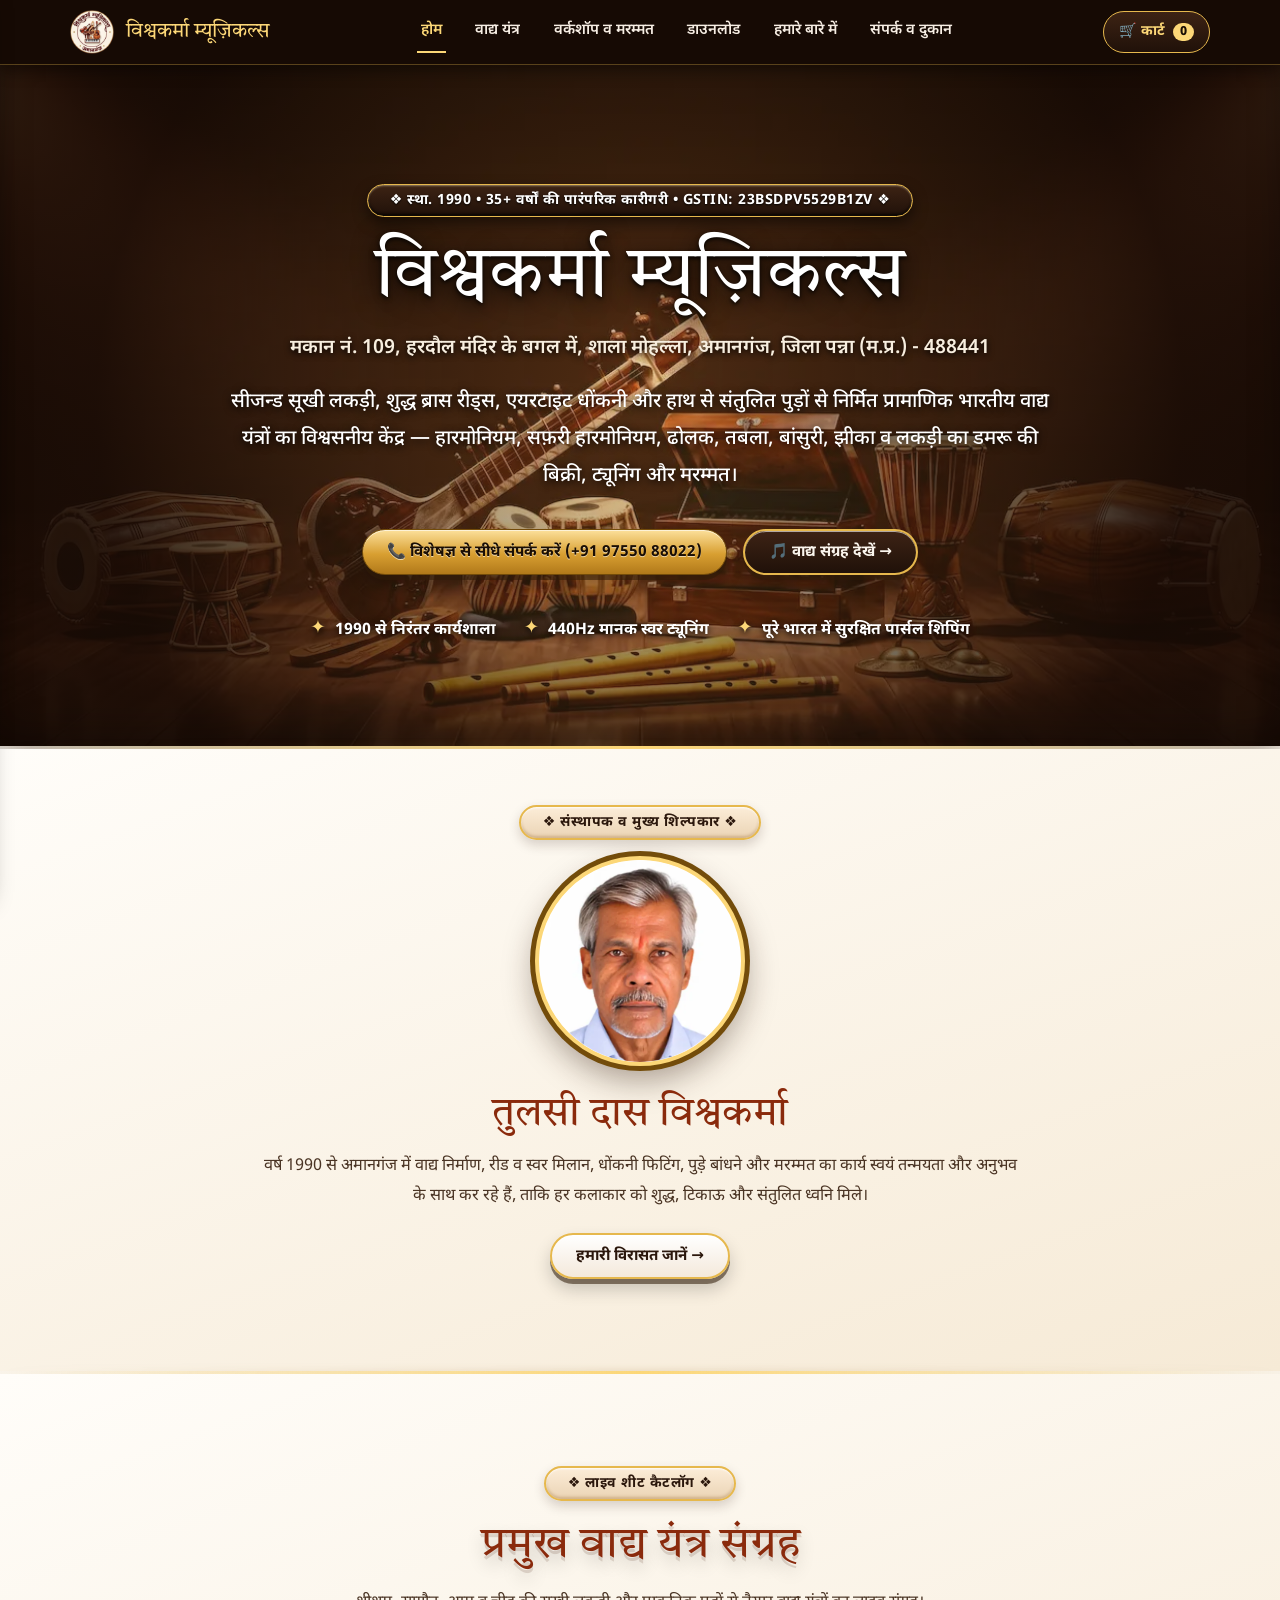
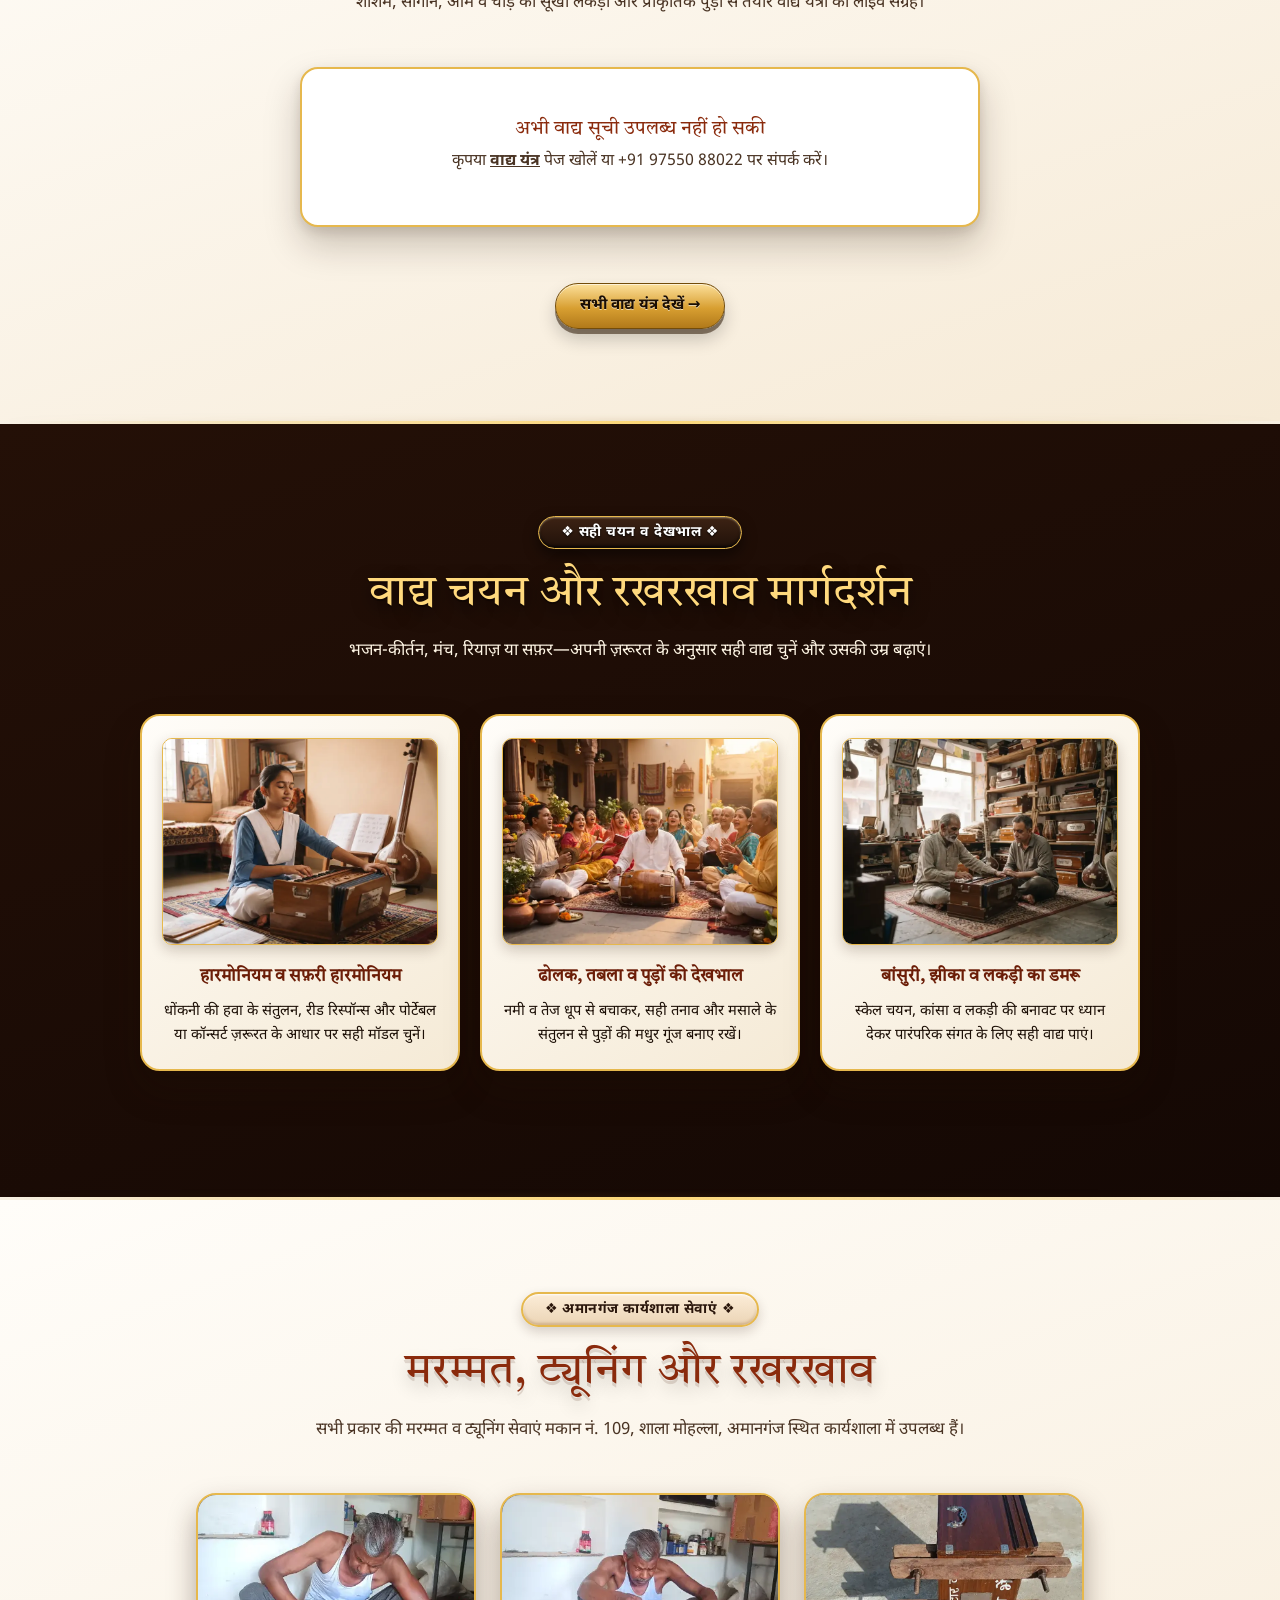
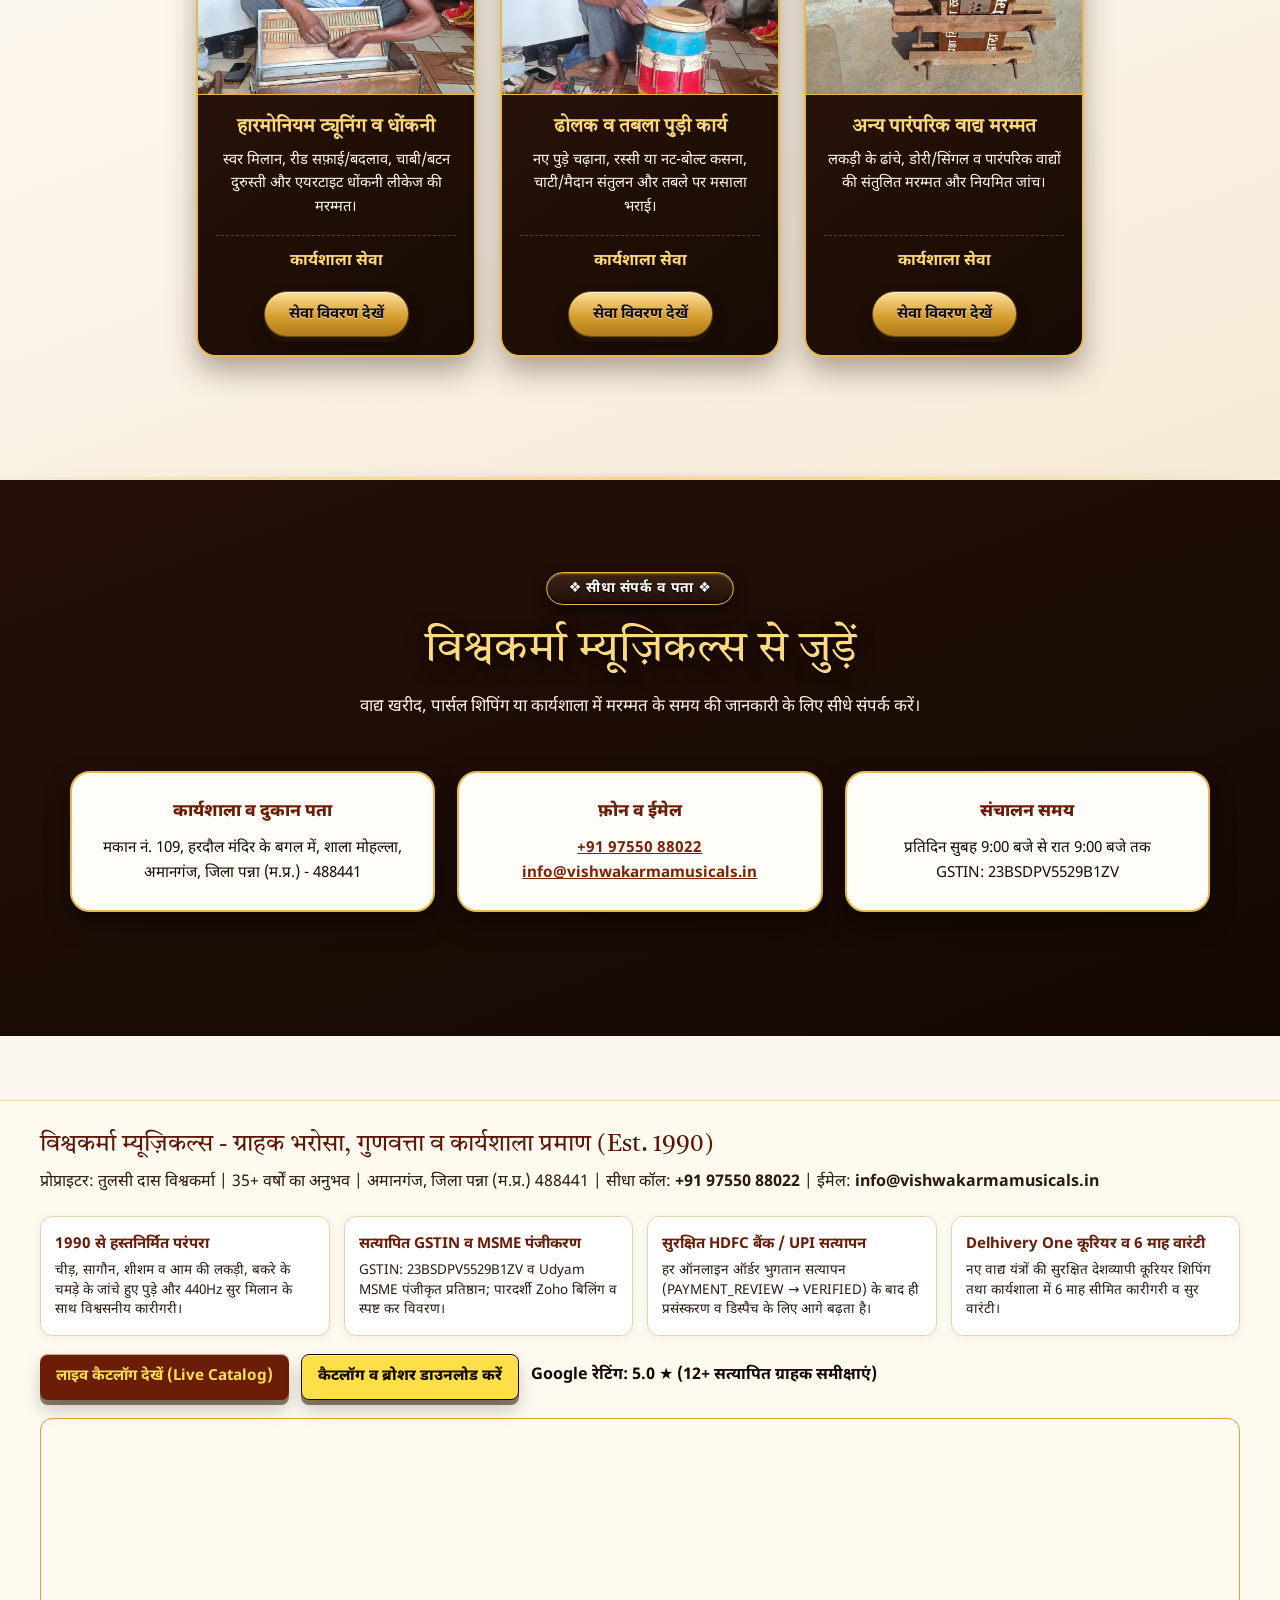
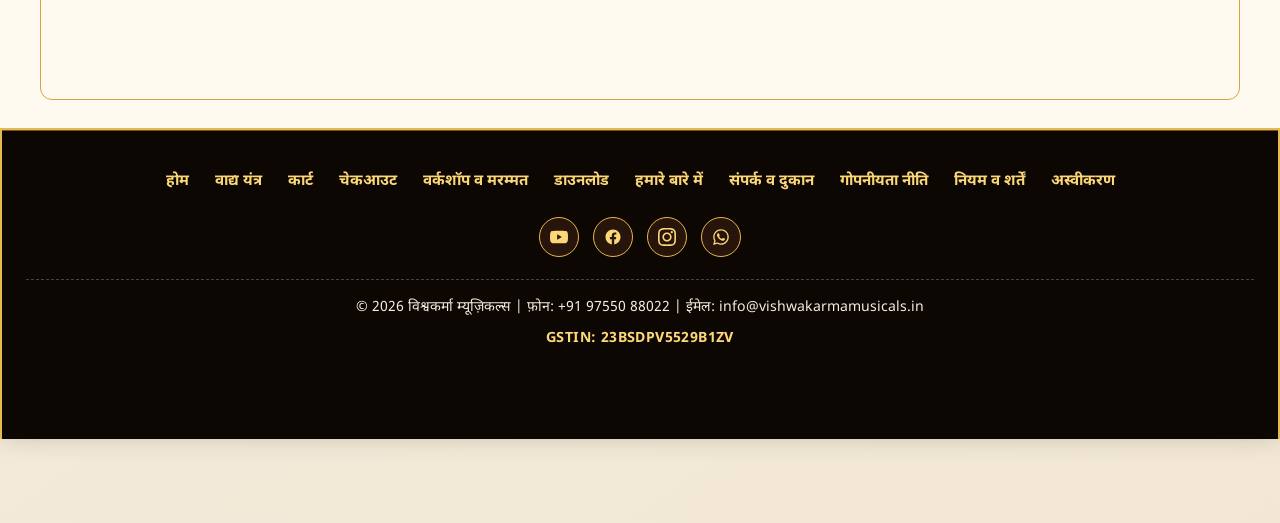
==== commit 425e4173: "Sync full Vishwakarma Musicals website folder (UI v9.0, trust hub, legal pages & catalog) (index.htm" ====
--- a/index.html
+++ b/index.html
@@ -276,6 +276,38 @@
 
   <div class="sec-footer-light-wrap">
     </main>
+<section id="vm-customer-trust-hub" style="padding:28px 16px;background:#fffaf0;border-top:1px solid #ead7b7;">
+  <div style="max-width:1200px;margin:0 auto;">
+    <h2 style="margin:0 0 8px;color:#5c1606;">विश्वकर्मा म्यूज़िकल्स - ग्राहक भरोसा, गुणवत्ता व कार्यशाला प्रमाण (Est. 1990)</h2>
+    <p style="margin:0 0 16px;color:#2b1a10;">प्रोप्राइटर: तुलसी दास विश्वकर्मा | 35+ वर्षों का अनुभव | अमानगंज, जिला पन्ना (म.प्र.) 488441 | सीधा कॉल: <strong>+91 97550 88022</strong> | ईमेल: <strong>info@vishwakarmamusicals.in</strong></p>
+    <div class="vm-trust-grid">
+      <div class="vm-trust-card">
+        <strong>1990 से हस्तनिर्मित परंपरा</strong>
+        <span>चीड़, सागौन, शीशम व आम की लकड़ी, बकरे के चमड़े के जांचे हुए पुड़े और 440Hz सुर मिलान के साथ विश्वसनीय कारीगरी।</span>
+      </div>
+      <div class="vm-trust-card">
+        <strong>सत्यापित GSTIN व MSME पंजीकरण</strong>
+        <span>GSTIN: 23BSDPV5529B1ZV व Udyam MSME पंजीकृत प्रतिष्ठान; पारदर्शी Zoho बिलिंग व स्पष्ट कर विवरण।</span>
+      </div>
+      <div class="vm-trust-card">
+        <strong>सुरक्षित HDFC बैंक / UPI सत्यापन</strong>
+        <span>हर ऑनलाइन ऑर्डर भुगतान सत्यापन (PAYMENT_REVIEW → VERIFIED) के बाद ही प्रसंस्करण व डिस्पैच के लिए आगे बढ़ता है।</span>
+      </div>
+      <div class="vm-trust-card">
+        <strong>Delhivery One कूरियर व 6 माह वारंटी</strong>
+        <span>नए वाद्य यंत्रों की सुरक्षित देशव्यापी कूरियर शिपिंग तथा कार्यशाला में 6 माह सीमित कारीगरी व सुर वारंटी।</span>
+      </div>
+    </div>
+    <div style="display:flex;flex-wrap:wrap;gap:12px;align-items:center;margin-top:14px;">
+      <a href="catalog.html" class="btn" style="padding:10px 16px;background:#6b1d08;color:#fde047;border-radius:8px;text-decoration:none;font-weight:700;">लाइव कैटलॉग देखें (Live Catalog)</a>
+      <a href="downloads.html" class="btn" style="padding:10px 16px;background:#fde047;color:#160a04;border-radius:8px;text-decoration:none;font-weight:800;border:1px solid #160a04;">कैटलॉग व ब्रोशर डाउनलोड करें</a>
+      <span style="font-weight:700;color:#160a04;">Google रेटिंग: 5.0 ★ (12+ सत्यापित ग्राहक समीक्षाएं)</span>
+    </div>
+    <div style="margin-top:18px;border-radius:12px;overflow:hidden;border:1px solid #d4a340;">
+      <iframe title="विश्वकर्मा म्यूज़िकल्स अमानगंज लोकेशन मैप" src="https://maps.google.com/maps?q=24.4278711,80.0425885&z=16&output=embed" width="100%" height="280" style="border:0;display:block;" loading="lazy" referrerpolicy="no-referrer-when-downgrade"></iframe>
+    </div>
+  </div>
+</section>
 <footer class="page-footer-nav-dark">
       <div class="pfn-links">
         <a href="index.html">होम</a>
@@ -386,5 +418,7 @@
       }
     });
   </script>
+<script src="assets/js/vm-ui-v9.js" defer></script>
 </body>
 </html>
+
--- a/assets/css/main.css
+++ b/assets/css/main.css
@@ -1204,3 +1204,216 @@
     transform: none;
   }
 }
+
+/* === VISHWAKARMA MUSICALS MODERN E-COMMERCE & MOBILE UI UPGRADE (v9.0) === */
+*, *::before, *::after {
+  box-sizing: border-box;
+  max-width: 100%;
+}
+
+html {
+  -webkit-text-size-adjust: 100%;
+  scroll-behavior: smooth;
+  overflow-x: hidden;
+}
+
+body {
+  margin: 0;
+  padding-bottom: 84px;
+  overflow-x: hidden;
+  background-color: #fbf7f0;
+  color: #1f1107;
+}
+
+button, .btn, .badge, .category-badge, .cat-badge, [class*="badge"], [class*="pill"], [class*="chip"] {
+  max-width: 100%;
+  overflow-wrap: anywhere;
+  word-break: break-word;
+  white-space: normal;
+  line-height: 1.35;
+}
+
+/* Category Badge: High-Contrast Dark Text on Warm Gold/Yellow */
+.category-badge, .cat-badge, .card-category, .product-category-badge, [data-role="category-badge"] {
+  background-color: #fde047 !important;
+  color: #160a04 !important;
+  border: 1px solid #92400e !important;
+  font-weight: 800 !important;
+  opacity: 1 !important;
+}
+
+/* Two-line Hindi + (English) Instrument Name */
+.vm-two-line-title {
+  display: flex;
+  flex-direction: column;
+  gap: 2px;
+  line-height: 1.3;
+}
+.vm-two-line-title .vm-name-hi {
+  display: block;
+  font-weight: 800;
+  color: #1f1107;
+}
+.vm-two-line-title .vm-name-en {
+  display: block;
+  font-size: 0.88em;
+  font-weight: 600;
+  color: #4b2e16;
+}
+
+/* Equal Card Width Parity between Live Sheet Catalog & Workshop Services */
+.catalog-grid, .sheet-catalog-grid, .products-grid, .workshop-grid, .services-grid {
+  display: grid;
+  grid-template-columns: repeat(auto-fill, minmax(270px, 1fr));
+  gap: 18px;
+  width: 100%;
+  align-items: stretch;
+}
+
+/* Left-side Mobile Hamburger + Slide Drawer */
+.vm-mobile-menu-btn {
+  display: none;
+  align-items: center;
+  justify-content: center;
+  width: 42px;
+  height: 42px;
+  border-radius: 10px;
+  border: 1.5px solid #d4a340;
+  background: #2b1307;
+  color: #fde68a;
+  font-size: 20px;
+  font-weight: 800;
+  cursor: pointer;
+  flex-shrink: 0;
+}
+
+.vm-drawer-backdrop {
+  display: none;
+  position: fixed;
+  inset: 0;
+  background: rgba(15, 7, 3, 0.62);
+  z-index: 1090;
+}
+.vm-drawer-backdrop.open {
+  display: block;
+}
+
+.vm-side-drawer {
+  position: fixed;
+  top: 0;
+  left: -320px;
+  width: 300px;
+  max-width: 85vw;
+  height: 100vh;
+  background: #1b0d06;
+  color: #fff8eb;
+  z-index: 1100;
+  padding: 18px 16px 96px;
+  overflow-y: auto;
+  transition: left 0.25s ease;
+  box-shadow: 6px 0 24px rgba(0, 0, 0, 0.45);
+}
+.vm-side-drawer.open {
+  left: 0;
+}
+.vm-side-drawer a {
+  display: block;
+  padding: 10px 12px;
+  margin-bottom: 6px;
+  color: #fff8eb;
+  text-decoration: none;
+  border-radius: 8px;
+  font-weight: 600;
+}
+.vm-side-drawer a:hover {
+  background: rgba(253, 230, 138, 0.16);
+  color: #fde047;
+}
+
+/* Trust Strip & E-Commerce Assurance Cards */
+.vm-trust-grid {
+  display: grid;
+  grid-template-columns: repeat(auto-fit, minmax(210px, 1fr));
+  gap: 14px;
+  margin: 18px 0;
+}
+.vm-trust-card {
+  background: #ffffff;
+  border: 1px solid #e5d2b0;
+  border-radius: 12px;
+  padding: 14px;
+  box-shadow: 0 2px 10px rgba(31, 17, 7, 0.06);
+}
+.vm-trust-card strong {
+  display: block;
+  color: #6b1d08;
+  font-size: 15px;
+  margin-bottom: 4px;
+}
+.vm-trust-card span {
+  display: block;
+  color: #2b1a10;
+  font-size: 13.5px;
+  line-height: 1.45;
+}
+
+/* Full-Width Dark Footer with Zero Gap/Border to Sticky Bar */
+footer, .site-footer, .vm-footer {
+  width: 100% !important;
+  max-width: 100% !important;
+  margin-left: 0 !important;
+  margin-right: 0 !important;
+  margin-bottom: 0 !important;
+  border-radius: 0 !important;
+  border-bottom: none !important;
+  background-color: #160a04 !important;
+  color: #f8fafc !important;
+  padding-bottom: 88px !important;
+}
+
+/* Sticky Action Bar: Second Button High Contrast & Seamless Join */
+.sticky-bar, .sticky-footer-bar, .mobile-sticky-cta, [class*="sticky-bar"] {
+  position: fixed;
+  left: 0;
+  right: 0;
+  bottom: 0;
+  width: 100%;
+  z-index: 1050;
+  background: #160a04 !important;
+  border-top: none !important;
+  box-shadow: none !important;
+  display: flex;
+  gap: 10px;
+  padding: 10px 12px;
+}
+
+.sticky-bar button:nth-child(2),
+.sticky-bar a:nth-child(2),
+.sticky-footer-bar button:nth-child(2),
+.sticky-footer-bar a:nth-child(2),
+.vm-sticky-secondary {
+  background-color: #fde047 !important;
+  color: #160a04 !important;
+  border: 1.5px solid #160a04 !important;
+  font-weight: 800 !important;
+  opacity: 1 !important;
+}
+
+@media (max-width: 900px) {
+  .vm-mobile-menu-btn {
+    display: inline-flex;
+  }
+  .desktop-nav, .nav-links, .header-nav {
+    display: none !important;
+  }
+  .header-inner, .navbar-inner, .site-header > div {
+    display: flex;
+    align-items: center;
+    justify-content: space-between;
+    gap: 8px;
+  }
+  .catalog-grid, .sheet-catalog-grid, .products-grid, .workshop-grid, .services-grid {
+    grid-template-columns: 1fr !important;
+    gap: 14px;
+  }
+}
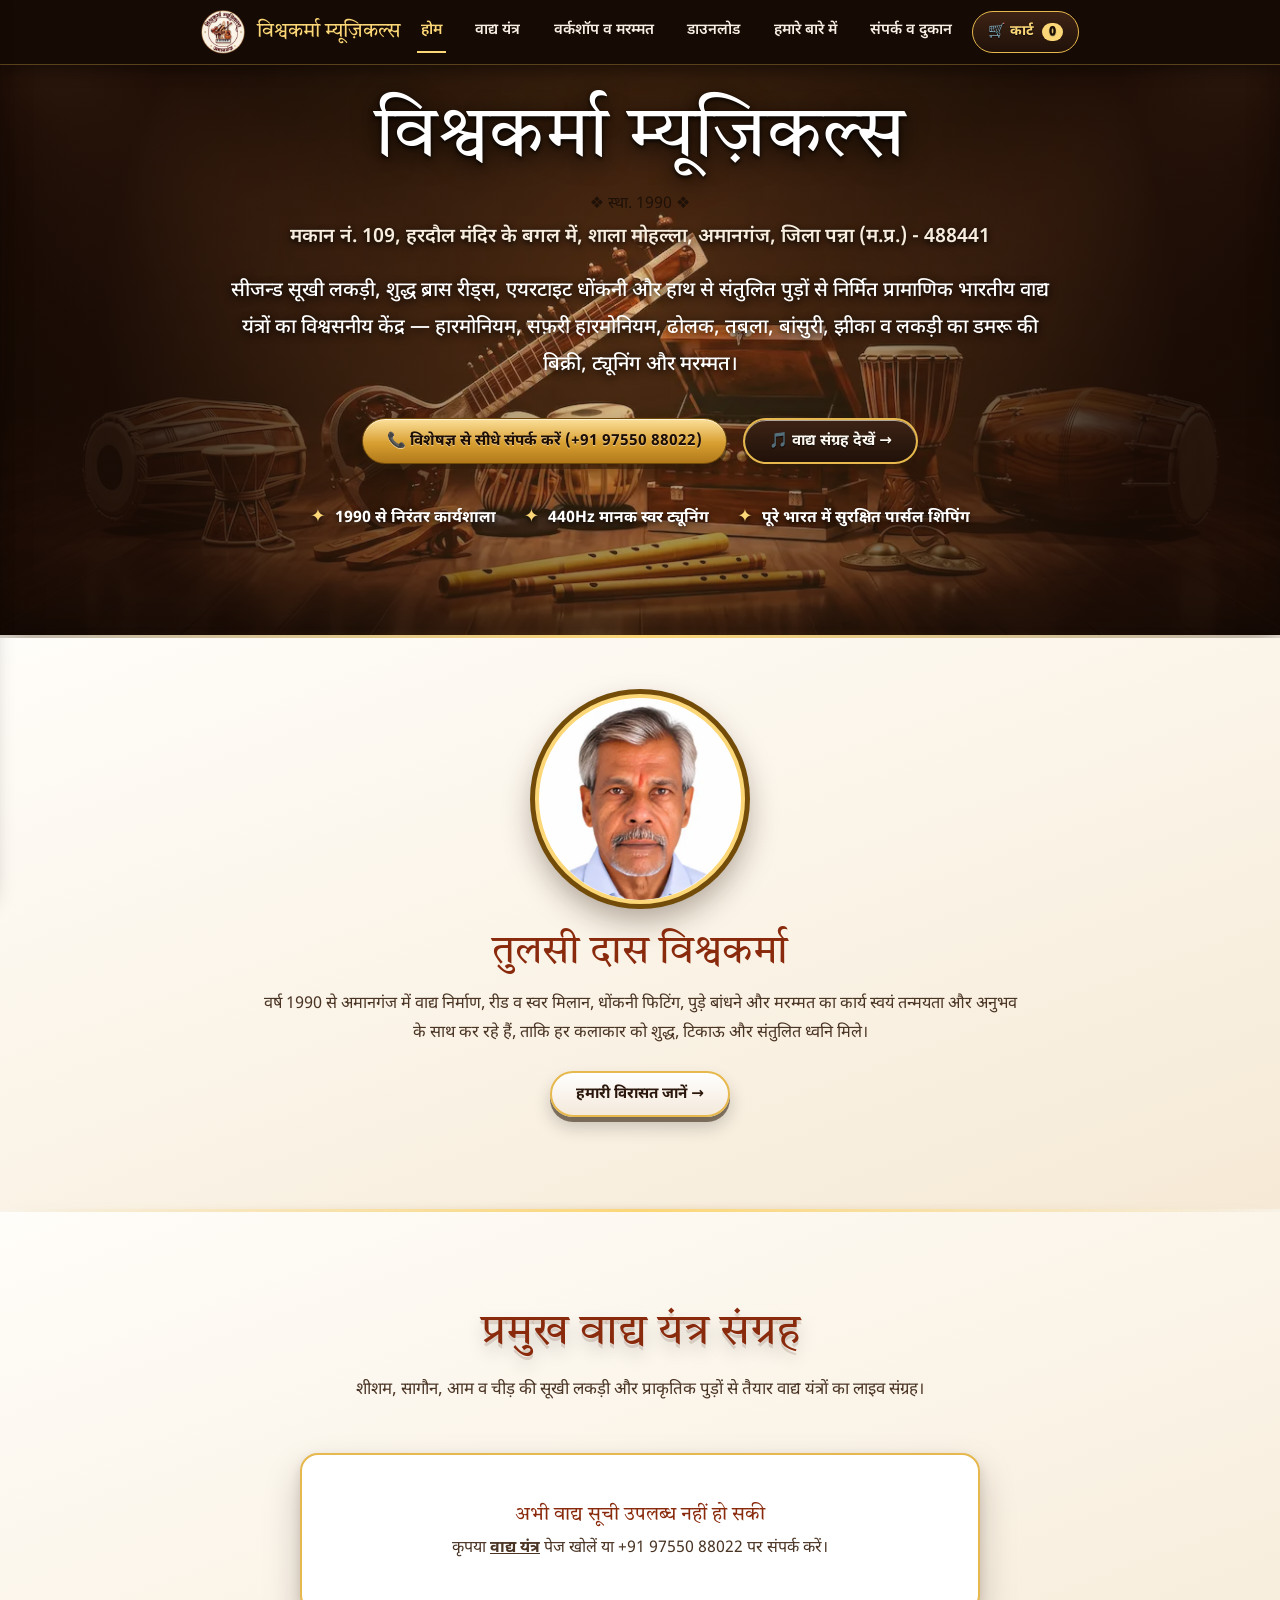
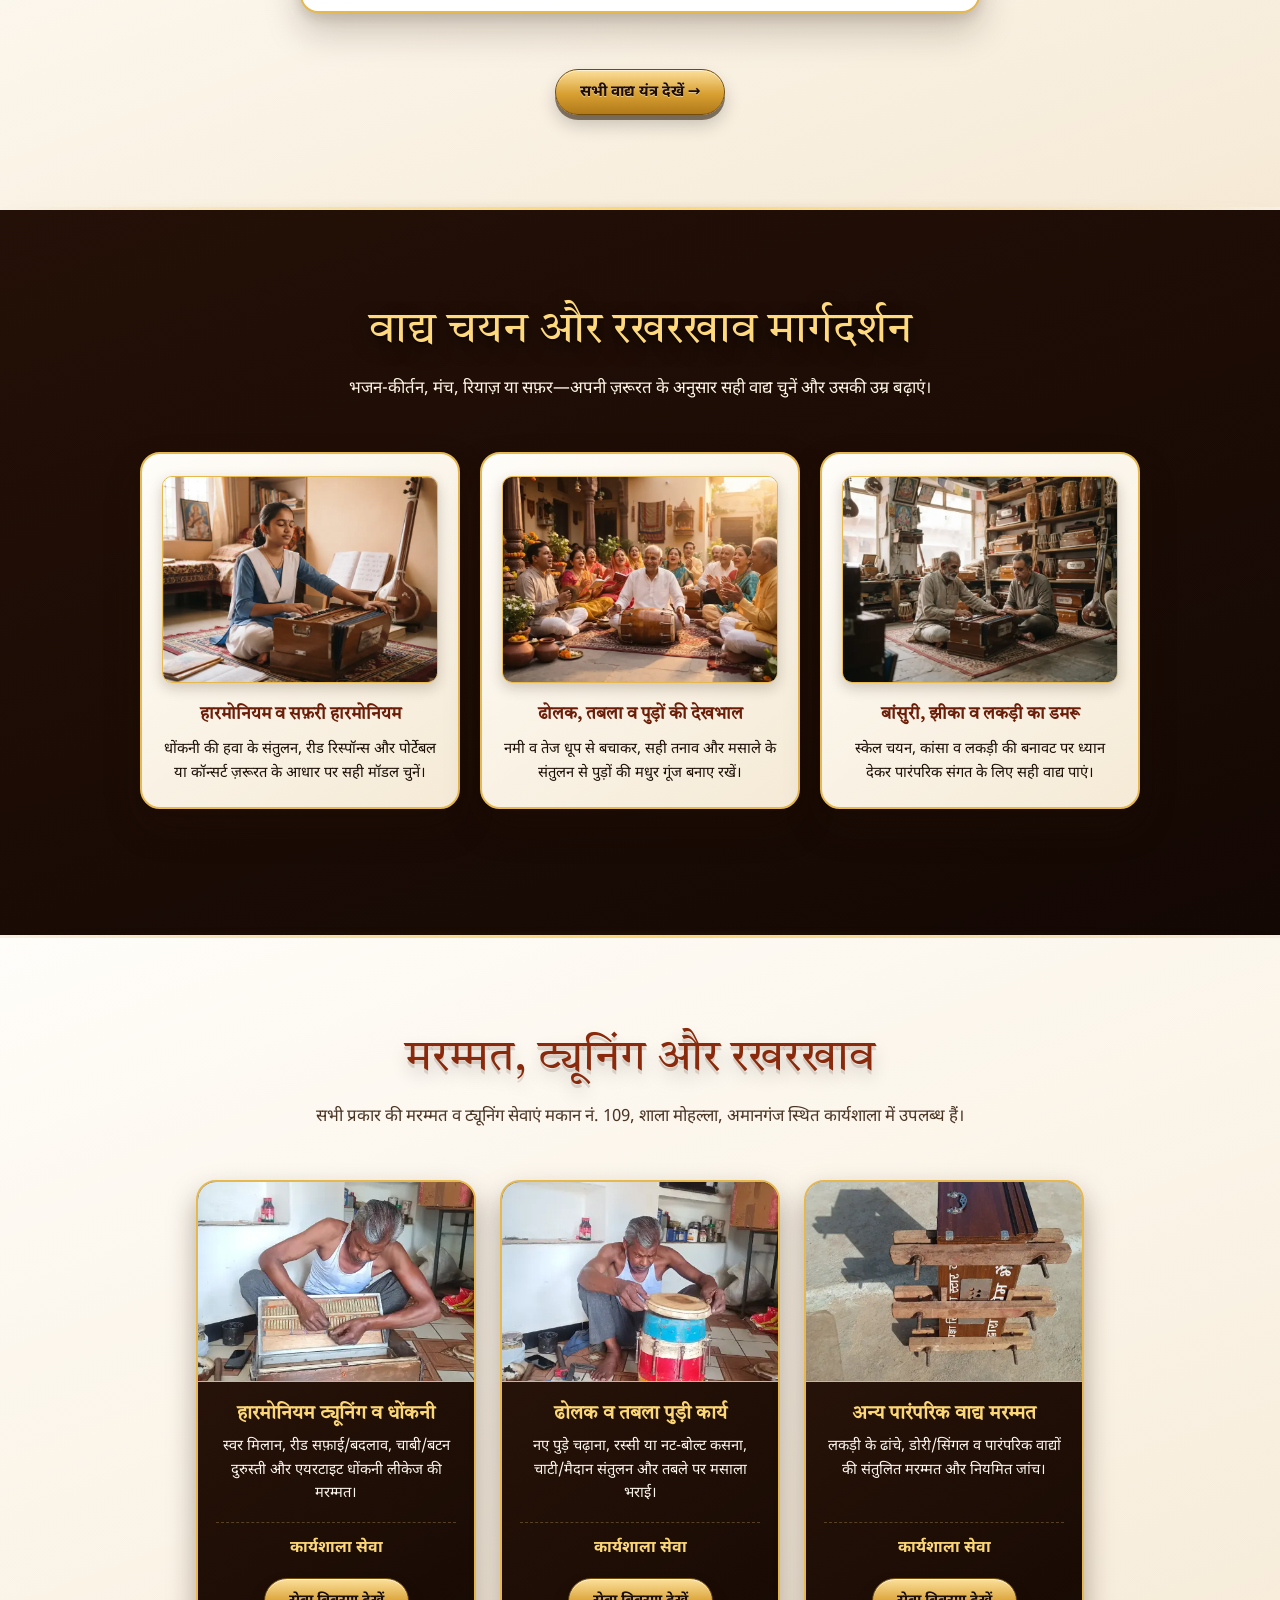
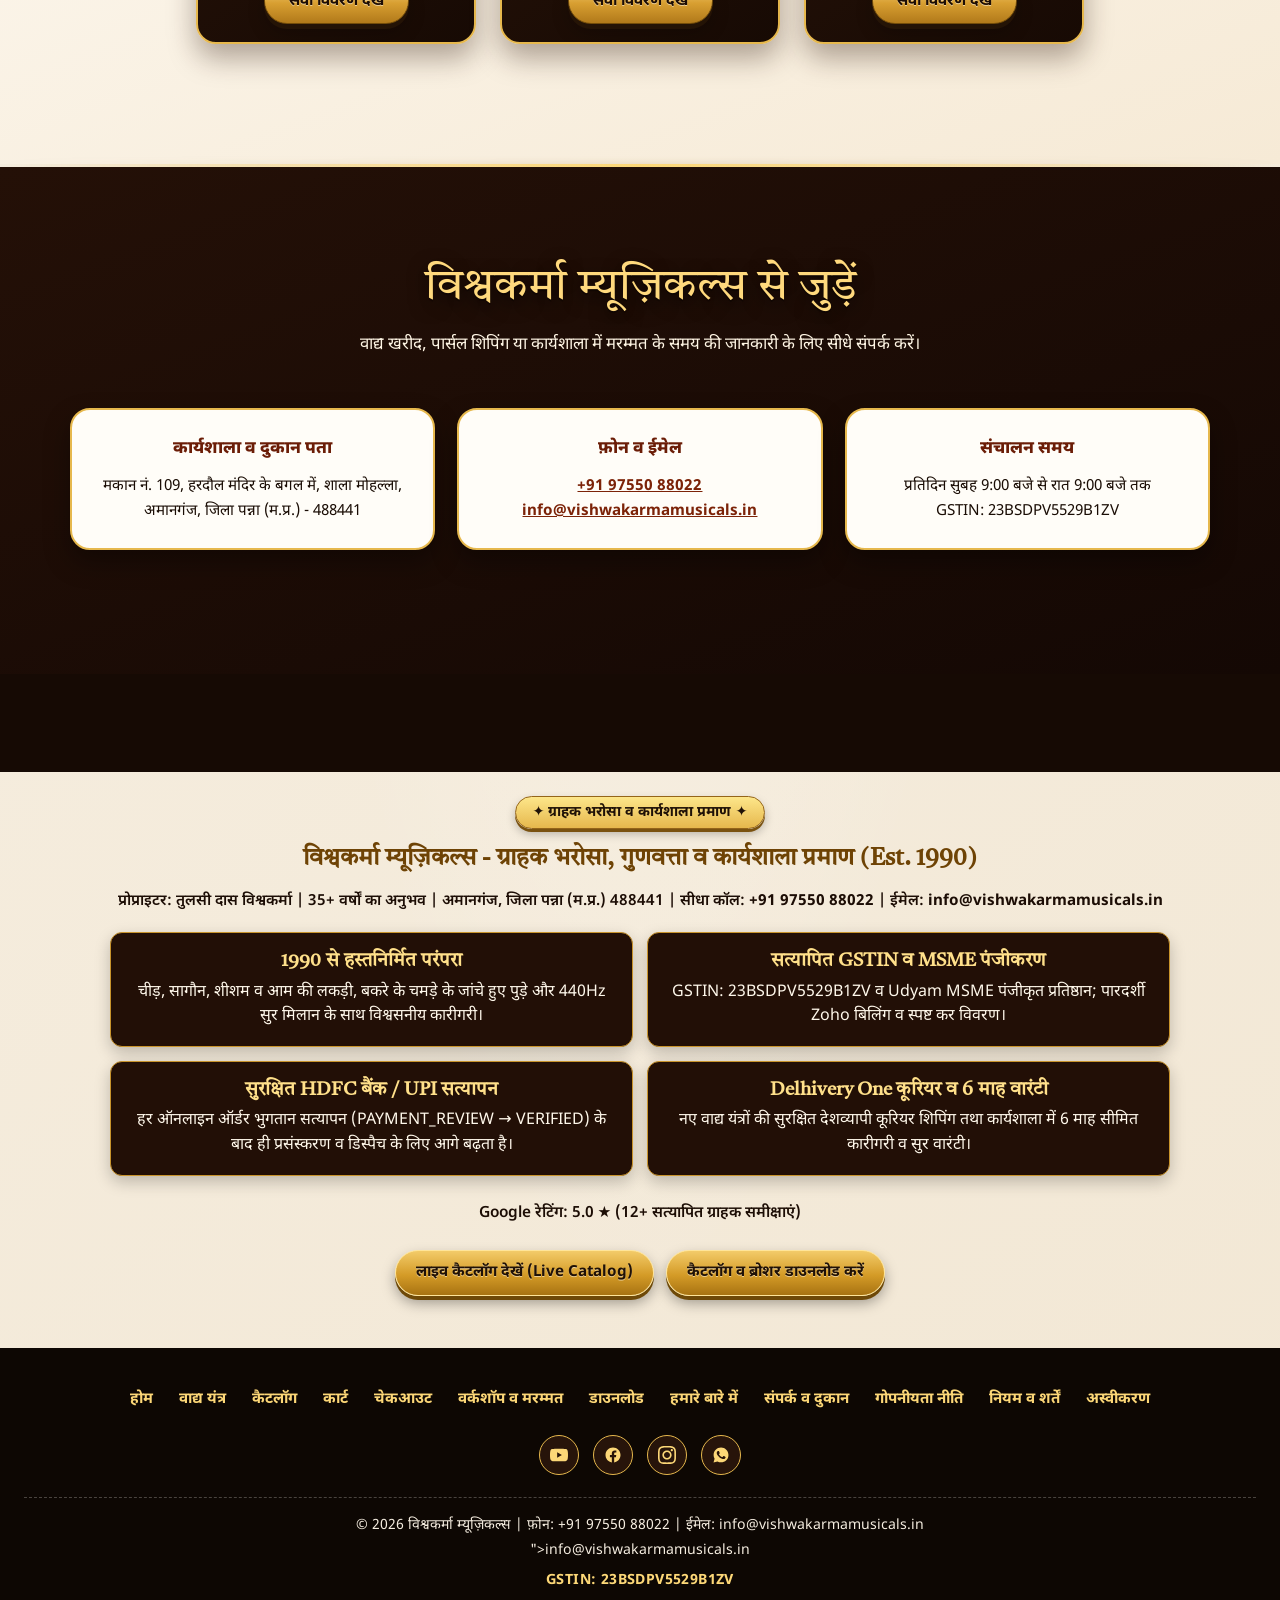
==== commit a7a09cfe: "Update index.html via PowerShell 7" ====
--- a/index.html
+++ b/index.html
@@ -12,8 +12,7 @@
   <link href="https://fonts.googleapis.com/css2?family=Noto+Sans+Devanagari:wght@400;500;600;700;800&family=Tiro+Devanagari+Hindi&display=swap" rel="stylesheet">
   <link rel="stylesheet" href="assets/css/main.css">
   <style>
-    html { zoom: 100%; }
-    #contact.sec-light .vcard-dark {
+#contact.sec-light .vcard-dark {
       background: #271309 !important;
       color: #fff8eb !important;
       border: 2.5px solid var(--gold-border) !important;
@@ -109,8 +108,10 @@
   <section class="hero" id="home">
     <div class="container">
       <div class="hero-center-box">
-        <span class="badge-tag">❖ स्था. 1990 • 35+ वर्षों की पारंपरिक कारीगरी • GSTIN: 23BSDPV5529B1ZV ❖</span>
-        <h1 class="hero-title">विश्वकर्मा म्यूज़िकल्स</h1>
+        <h1 class="hero-title">विश्वकर्मा म्यूज़िकल्स</h1>
+<div id="vm-home-est-wrap-v137" class="vm-home-est-wrap">
+  <span id="vm-home-est-badge-v137" class="vm-home-est-badge">❖ स्था. 1990 ❖</span>
+</div>
         <p class="hero-address">मकान नं. 109, हरदौल मंदिर के बगल में, शाला मोहल्ला, अमानगंज, जिला पन्ना (म.प्र.) - 488441</p>
         <p class="hero-desc">
           सीजन्ड सूखी लकड़ी, शुद्ध ब्रास रीड्स, एयरटाइट धोंकनी और हाथ से संतुलित पुड़ों से निर्मित प्रामाणिक भारतीय वाद्य यंत्रों का विश्वसनीय केंद्र — हारमोनियम, सफ़री हारमोनियम, ढोलक, तबला, बांसुरी, झीका व लकड़ी का डमरू की बिक्री, ट्यूनिंग और मरम्मत।
@@ -133,7 +134,6 @@
   <section class="sec-light craftsman-section" id="about-craftsman">
     <div class="container">
       <div class="craftsman-flat-box">
-        <span class="badge-tag">❖ संस्थापक व मुख्य शिल्पकार ❖</span>
         <div class="craftsman-photo-circle">
           <img src="assets/images/workshop/founder.webp" alt="तुलसी दास विश्वकर्मा — संस्थापक व मुख्य शिल्पकार" onerror="if(!this.dataset.f1){this.dataset.f1='1';this.src='https://drive.google.com/thumbnail?id=1PQw3Oh1VXbBweYBn7uOnp0SO9OljcA7n&sz=w500';}else{this.style.display='none';}" loading="lazy">
         </div>
@@ -153,7 +153,6 @@
   <section class="sec-light" id="featured-instruments">
     <div class="container">
       <div class="sec-head">
-        <span class="badge-tag">❖ लाइव शीट कैटलॉग ❖</span>
         <h2>प्रमुख वाद्य यंत्र संग्रह</h2>
         <p>शीशम, सागौन, आम व चीड़ की सूखी लकड़ी और प्राकृतिक पुड़ों से तैयार वाद्य यंत्रों का लाइव संग्रह।</p>
       </div>
@@ -177,23 +176,22 @@
   <section class="sec-dark guidance-section" id="guidance">
     <div class="container">
       <div class="sec-head">
-        <span class="badge-tag">❖ सही चयन व देखभाल ❖</span>
         <h2>वाद्य चयन और रखरखाव मार्गदर्शन</h2>
         <p>भजन-कीर्तन, मंच, रियाज़ या सफ़र—अपनी ज़रूरत के अनुसार सही वाद्य चुनें और उसकी उम्र बढ़ाएं।</p>
       </div>
       <div class="guidance-grid">
         <div class="guide-box-light">
-          <img class="guide-card-image" src="assets/images/instruments/harmonium-guide.webp" alt="हारमोनियम व सफ़री हारमोनियम" onerror="this.style.display='none'" loading="lazy">
+          <img class="guide-card-image" src="assets/images/instruments/harmonium-guide.webp" alt="हारमोनियम व सफ़री हारमोनियम" onerror="if(!this.dataset.f1){this.dataset.f1='1';this.src='assets/images/brand/logo.webp';}" loading="lazy">
           <b>हारमोनियम व सफ़री हारमोनियम</b>
           <p>धोंकनी की हवा के संतुलन, रीड रिस्पॉन्स और पोर्टेबल या कॉन्सर्ट ज़रूरत के आधार पर सही मॉडल चुनें।</p>
         </div>
         <div class="guide-box-light">
-          <img class="guide-card-image" src="assets/images/instruments/dholak-tabla-guide.webp" alt="ढोलक, तबला व पुड़ों की देखभाल" onerror="this.style.display='none'" loading="lazy">
+          <img class="guide-card-image" src="assets/images/instruments/dholak-tabla-guide.webp" alt="ढोलक, तबला व पुड़ों की देखभाल" onerror="if(!this.dataset.f1){this.dataset.f1='1';this.src='assets/images/brand/logo.webp';}" loading="lazy">
           <b>ढोलक, तबला व पुड़ों की देखभाल</b>
           <p>नमी व तेज धूप से बचाकर, सही तनाव और मसाले के संतुलन से पुड़ों की मधुर गूंज बनाए रखें।</p>
         </div>
         <div class="guide-box-light">
-          <img class="guide-card-image" src="assets/images/instruments/folk-guide.webp" alt="बांसुरी, झीका व लकड़ी का डमरू" onerror="this.style.display='none'" loading="lazy">
+          <img class="guide-card-image" src="assets/images/instruments/folk-guide.webp" alt="बांसुरी, झीका व लकड़ी का डमरू" onerror="if(!this.dataset.f1){this.dataset.f1='1';this.src='assets/images/brand/logo.webp';}" loading="lazy">
           <b>बांसुरी, झीका व लकड़ी का डमरू</b>
           <p>स्केल चयन, कांसा व लकड़ी की बनावट पर ध्यान देकर पारंपरिक संगत के लिए सही वाद्य पाएं।</p>
         </div>
@@ -206,14 +204,13 @@
   <section class="sec-light workshop-section" id="workshop">
     <div class="container">
       <div class="sec-head">
-        <span class="badge-tag">❖ अमानगंज कार्यशाला सेवाएं ❖</span>
         <h2>मरम्मत, ट्यूनिंग और रखरखाव</h2>
         <p>सभी प्रकार की मरम्मत व ट्यूनिंग सेवाएं मकान नं. 109, शाला मोहल्ला, अमानगंज स्थित कार्यशाला में उपलब्ध हैं।</p>
       </div>
       <div class="svc-grid">
         <div class="svc-card-light-in-dark">
           <div class="svc-thumb-white">
-            <img src="assets/images/workshop/harmonium-repair.webp" alt="हारमोनियम रीड व धोंकनी मरम्मत" onerror="this.style.display='none'" loading="lazy">
+            <img src="assets/images/workshop/harmonium-repair.webp" alt="हारमोनियम रीड व धोंकनी मरम्मत" onerror="if(!this.dataset.f1){this.dataset.f1='1';this.src='assets/images/brand/logo.webp';}" loading="lazy">
           </div>
           <div class="svc-body">
             <h3 class="svc-title-dark">हारमोनियम ट्यूनिंग व धोंकनी</h3>
@@ -224,7 +221,7 @@
         </div>
         <div class="svc-card-light-in-dark">
           <div class="svc-thumb-white">
-            <img src="assets/images/workshop/dholak-repair.webp" alt="ढोलक व तबला पुड़ी फिटिंग" onerror="this.style.display='none'" loading="lazy">
+            <img src="assets/images/workshop/dholak-repair.webp" alt="ढोलक व तबला पुड़ी फिटिंग" onerror="if(!this.dataset.f1){this.dataset.f1='1';this.src='assets/images/brand/logo.webp';}" loading="lazy">
           </div>
           <div class="svc-body">
             <h3 class="svc-title-dark">ढोलक व तबला पुड़ी कार्य</h3>
@@ -235,7 +232,7 @@
         </div>
         <div class="svc-card-light-in-dark">
           <div class="svc-thumb-white">
-            <img src="assets/images/workshop/general-repair.webp" alt="पारंपरिक वाद्यों की देखभाल" onerror="this.style.display='none'" loading="lazy">
+            <img src="assets/images/workshop/general-repair.webp" alt="पारंपरिक वाद्यों की देखभाल" onerror="if(!this.dataset.f1){this.dataset.f1='1';this.src='assets/images/brand/logo.webp';}" loading="lazy">
           </div>
           <div class="svc-body">
             <h3 class="svc-title-dark">अन्य पारंपरिक वाद्य मरम्मत</h3>
@@ -253,7 +250,6 @@
     <section class="sec-dark" id="contact">
     <div class="container">
       <div class="sec-head">
-        <span class="badge-tag">❖ सीधा संपर्क व पता ❖</span>
         <h2>विश्वकर्मा म्यूज़िकल्स से जुड़ें</h2>
         <p>वाद्य खरीद, पार्सल शिपिंग या कार्यशाला में मरम्मत के समय की जानकारी के लिए सीधे संपर्क करें।</p>
       </div>
@@ -308,38 +304,39 @@
     </div>
   </div>
 </section>
-<footer class="page-footer-nav-dark">
-      <div class="pfn-links">
-        <a href="index.html">होम</a>
-        <a href="instruments.html">वाद्य यंत्र</a>
-        <a href="cart.html">कार्ट</a>
-        <a href="checkout.html">चेकआउट</a>
-        <a href="workshop.html">वर्कशॉप व मरम्मत</a>
-        <a href="downloads.html">डाउनलोड</a>
-        <a href="about.html">हमारे बारे में</a>
-        <a href="contact.html">संपर्क व दुकान</a>
-        <a href="privacy-policy.html">गोपनीयता नीति</a>
-        <a href="terms-and-conditions.html">नियम व शर्तें</a>
-        <a href="disclaimer.html">अस्वीकरण</a>
-      </div>
-      <div class="social-links-footer" aria-label="सोशल मीडिया व व्हाट्सएप लिंक">
-        <a class="social-icon-btn" href="https://www.youtube.com/@vishwakarmamusicals" target="_blank" rel="noopener noreferrer" aria-label="YouTube" title="YouTube">
-          <svg viewBox="0 0 24 24"><path d="M23.498 6.186a3.016 3.016 0 0 0-2.122-2.136C19.505 3.545 12 3.545 12 3.545s-7.505 0-9.377.505A3.017 3.017 0 0 0 .502 6.186C0 8.07 0 12 0 12s0 3.93.502 5.814a3.016 3.016 0 0 0 2.122 2.136c1.871.505 9.376.505 9.376.505s7.505 0 9.377-.505a3.015 3.015 0 0 0 2.122-2.136C24 15.93 24 12 24 12s0-3.93-.502-5.814zM9.545 15.568V8.432L15.818 12l-6.273 3.568z"/></svg>
-        </a>
-        <a class="social-icon-btn" href="https://www.facebook.com/vishwakarmamusicalsamanganj/" target="_blank" rel="noopener noreferrer" aria-label="Facebook" title="Facebook">
-          <svg viewBox="0 0 24 24"><path d="M12 2C6.477 2 2 6.477 2 12c0 4.991 3.657 9.128 8.438 9.878v-6.987h-2.54V12h2.54V9.797c0-2.506 1.492-3.89 3.777-3.89 1.094 0 2.238.195 2.238.195v2.46h-1.26c-1.243 0-1.63.771-1.63 1.562V12h2.773l-.443 2.89h-2.33v6.988C18.343 21.128 22 16.991 22 12c0-5.523-4.477-10-10-10z"/></svg>
-        </a>
-        <a class="social-icon-btn" href="https://www.instagram.com/vishwakarmamusicals/" target="_blank" rel="noopener noreferrer" aria-label="Instagram" title="Instagram">
-          <svg viewBox="0 0 24 24"><path d="M12 2.163c3.204 0 3.584.012 4.85.07 3.252.148 4.771 1.691 4.919 4.919.058 1.265.069 1.645.069 4.849 0 3.205-.012 3.584-.069 4.849-.149 3.225-1.664 4.771-4.919 4.919-1.266.058-1.644.07-4.85.07-3.204 0-3.584-.012-4.849-.07-3.26-.149-4.771-1.699-4.919-4.92-.058-1.265-.07-1.644-.07-4.849 0-3.204.013-3.583.07-4.849.149-3.227 1.664-4.771 4.919-4.919 1.266-.057 1.645-.069 4.849-.069zm0-2.163c-3.259 0-3.667.014-4.947.072-4.358.2-6.78 2.618-6.98 6.98-.059 1.281-.073 1.689-.073 4.948 0 3.259.014 3.668.072 4.948.2 4.358 2.618 6.78 6.98 6.98 1.281.058 1.689.072 4.948.072 3.259 0 3.668-.014 4.948-.072 4.354-.2 6.782-2.618 6.979-6.98.059-1.28.073-1.689.073-4.948 0-3.259-.014-3.667-.072-4.947-.196-4.354-2.617-6.78-6.979-6.98-1.281-.059-1.69-.073-4.949-.073zm0 5.838c-3.403 0-6.162 2.759-6.162 6.162s2.759 6.163 6.162 6.163 6.162-2.759 6.162-6.163c0-3.403-2.759-6.162-6.162-6.162zm0 10.162c-2.209 0-4-1.79-4-4 0-2.209 1.791-4 4-4s4 1.791 4 4c0 2.21-1.791 4-4 4zm6.406-11.845c-.796 0-1.441.645-1.441 1.44s.645 1.44 1.441 1.44c.795 0 1.439-.645 1.439-1.44s-.644-1.44-1.439-1.44z"/></svg>
-        </a>
-        <a class="social-icon-btn" href="https://wa.me/919755088022" target="_blank" rel="noopener noreferrer" aria-label="WhatsApp" title="WhatsApp">
-          <svg viewBox="0 0 448 512" aria-hidden="true"><path d="M380.9 97.1C339 55.1 283.2 32 223.9 32 101.5 32 2 131.5 2 253.9c0 39.1 10.2 77.3 29.6 111L0 480l118.3-31c32.6 17.8 69.4 27.2 105.4 27.2h.1c122.3 0 222.1-99.5 222.2-221.9 0-59.3-23.1-115.1-65.1-157.2zM223.9 438.7c-33 0-65.4-8.9-93.6-25.7l-6.7-4-70.2 18.4 18.7-68.4-4.4-7C49.1 322.2 39.9 288.4 39.9 253.9 39.9 152.7 122.7 69.8 223.9 69.8c49 0 95.1 19.1 129.8 53.9 34.6 34.7 53.7 80.8 53.7 129.8-.1 101.2-82.9 184.1-183.5 184.1zm101.1-138.2c-5.5-2.8-32.8-16.1-37.9-17.9-5.1-1.9-8.8-2.8-12.5 2.8-3.7 5.5-14.3 17.9-17.6 21.6-3.2 3.7-6.5 4.2-12 1.4-32.5-16.2-53.8-29-75.2-65.7-5.7-9.8 5.7-9.1 16.2-30.4 1.8-3.7.9-6.9-.5-9.7-1.4-2.8-12.5-30.1-17.1-41.2-4.5-10.8-9.1-9.3-12.5-9.5-3.2-.2-6.9-.2-10.6-.2-3.7 0-9.7 1.4-14.8 6.9-5.1 5.5-19.4 19-19.4 46.3 0 27.3 19.9 53.6 22.6 57.3 2.8 3.7 39.1 59.7 94.6 83.7 35.1 15.2 48.8 16.5 66.3 13.9 10.7-1.6 32.8-13.4 37.4-26.3 4.6-12.9 4.6-24 3.2-26.3-1.3-2.3-5-3.7-11.1-6.5z"/></svg>
-        </a>
-      </div>
-      <p class="pfn-copy">
-          <span class="pfn-copy-main">© 2026 विश्वकर्मा म्यूज़िकल्स | फ़ोन: <a href="tel:+919755088022">+91 97550 88022</a> | ईमेल: <a href="mailto:info@vishwakarmamusicals.in">info@vishwakarmamusicals.in</a></span>
-          <span class="pfn-gst-line">GSTIN: 23BSDPV5529B1ZV</span>
-        </p>
+<footer class="page-footer-nav-dark">
+      <div class="pfn-links">
+        <a href="index.html">होम</a>
+        <a href="instruments.html">वाद्य यंत्र</a>
+        <a href="catalog.html">कैटलॉग</a>
+        <a href="cart.html">कार्ट</a>
+        <a href="checkout.html">चेकआउट</a>
+        <a href="workshop.html">वर्कशॉप व मरम्मत</a>
+        <a href="downloads.html">डाउनलोड</a>
+        <a href="about.html">हमारे बारे में</a>
+        <a href="contact.html">संपर्क व दुकान</a>
+        <a href="privacy-policy.html">गोपनीयता नीति</a>
+        <a href="terms-and-conditions.html">नियम व शर्तें</a>
+        <a href="disclaimer.html">अस्वीकरण</a>
+      </div>
+      <div class="social-links-footer" aria-label="सोशल मीडिया व व्हाट्सएप लिंक">
+        <a class="social-icon-btn" href="https://www.youtube.com/@vishwakarmamusicals" target="_blank" rel="noopener noreferrer" aria-label="YouTube" title="YouTube">
+          <svg viewBox="0 0 24 24"><path d="M23.498 6.186a3.016 3.016 0 0 0-2.122-2.136C19.505 3.545 12 3.545 12 3.545s-7.505 0-9.377.505A3.017 3.017 0 0 0 .502 6.186C0 8.07 0 12 0 12s0 3.93.502 5.814a3.016 3.016 0 0 0 2.122 2.136c1.871.505 9.376.505 9.376.505s7.505 0 9.377-.505a3.015 3.015 0 0 0 2.122-2.136C24 15.93 24 12 24 12s0-3.93-.502-5.814zM9.545 15.568V8.432L15.818 12l-6.273 3.568z"/></svg>
+        </a>
+        <a class="social-icon-btn" href="https://www.facebook.com/vishwakarmamusicalsamanganj/" target="_blank" rel="noopener noreferrer" aria-label="Facebook" title="Facebook">
+          <svg viewBox="0 0 24 24"><path d="M12 2C6.477 2 2 6.477 2 12c0 4.991 3.657 9.128 8.438 9.878v-6.987h-2.54V12h2.54V9.797c0-2.506 1.492-3.89 3.777-3.89 1.094 0 2.238.195 2.238.195v2.46h-1.26c-1.243 0-1.63.771-1.63 1.562V12h2.773l-.443 2.89h-2.33v6.988C18.343 21.128 22 16.991 22 12c0-5.523-4.477-10-10-10z"/></svg>
+        </a>
+        <a class="social-icon-btn" href="https://www.instagram.com/vishwakarmamusicals/" target="_blank" rel="noopener noreferrer" aria-label="Instagram" title="Instagram">
+          <svg viewBox="0 0 24 24"><path d="M12 2.163c3.204 0 3.584.012 4.85.07 3.252.148 4.771 1.691 4.919 4.919.058 1.265.069 1.645.069 4.849 0 3.205-.012 3.584-.069 4.849-.149 3.225-1.664 4.771-4.919 4.919-1.266.058-1.644.07-4.85.07-3.204 0-3.584-.012-4.849-.07-3.26-.149-4.771-1.699-4.919-4.92-.058-1.265-.07-1.644-.07-4.849 0-3.204.013-3.583.07-4.849.149-3.227 1.664-4.771 4.919-4.919 1.266-.057 1.645-.069 4.849-.069zm0-2.163c-3.259 0-3.667.014-4.947.072-4.358.2-6.78 2.618-6.98 6.98-.059 1.281-.073 1.689-.073 4.948 0 3.259.014 3.668.072 4.948.2 4.358 2.618 6.78 6.98 6.98 1.281.058 1.689.072 4.948.072 3.259 0 3.668-.014 4.948-.072 4.354-.2 6.782-2.618 6.979-6.98.059-1.28.073-1.689.073-4.948 0-3.259-.014-3.667-.072-4.947-.196-4.354-2.617-6.78-6.979-6.98-1.281-.059-1.69-.073-4.949-.073zm0 5.838c-3.403 0-6.162 2.759-6.162 6.162s2.759 6.163 6.162 6.163 6.162-2.759 6.162-6.163c0-3.403-2.759-6.162-6.162-6.162zm0 10.162c-2.209 0-4-1.79-4-4 0-2.209 1.791-4 4-4s4 1.791 4 4c0 2.21-1.791 4-4 4zm6.406-11.845c-.796 0-1.441.645-1.441 1.44s.645 1.44 1.441 1.44c.795 0 1.439-.645 1.439-1.44s-.644-1.44-1.439-1.44z"/></svg>
+        </a>
+        <a class="social-icon-btn" href="https://wa.me/919755088022" target="_blank" rel="noopener noreferrer" aria-label="WhatsApp" title="WhatsApp">
+          <svg viewBox="0 0 24 24"><path d="M12.04 2C6.58 2 2.13 6.45 2.13 11.91c0 1.75.46 3.45 1.32 4.95L2.05 22l5.25-1.38c1.45.79 3.08 1.21 4.74 1.21 5.46 0 9.91-4.45 9.91-9.91S17.5 2 12.04 2zm5.82 14.02c-.24.68-1.4 1.3-1.92 1.38-.5.08-1.13.11-1.82-.11-.42-.13-.96-.31-1.65-.61-2.91-1.26-4.81-4.19-4.96-4.38-.15-.19-1.18-1.57-1.18-3 0-1.43.75-2.13 1.01-2.42.27-.29.58-.36.78-.36h.56c.18 0 .42-.07.66.5.24.57.82 2 .89 2.15.07.15.12.32.02.51-.1.19-.15.31-.3.48-.15.17-.31.38-.44.51-.15.15-.3.31-.13.6.17.29.76 1.25 1.63 2.02 1.12 1 2.07 1.31 2.36 1.46.29.15.46.12.63-.07.17-.19.72-.84.91-1.13.19-.29.39-.24.65-.14.27.1 1.69.8 1.98.94.29.15.48.22.55.34.07.12.07.7-.17 1.38z"/></svg>
+        </a>
+      </div>
+      <p class="pfn-copy">
+        <span class="pfn-copy-main">© 2026 विश्वकर्मा म्यूज़िकल्स | फ़ोन: <a href="tel:+919755088022">+91 97550 88022</a> | ईमेल: <a href="mailto:info@vishwakarmamusicals.in">info@vishwakarmamusicals.in</a></span>
+        <span class="pfn-gst-line">GSTIN: 23BSDPV5529B1ZV</span>
+      </p>
     </footer>
   </div>
 
@@ -422,3 +419,8 @@
 </body>
 </html>
 
+
+
+
+
+
--- a/assets/css/main.css
+++ b/assets/css/main.css
@@ -1417,3 +1417,2365 @@
     gap: 14px;
   }
 }
+
+
+/* === VM UI v9.1: MOBILE HAMBURGER, TWO-LINE NAMES, CONTRAST, FOOTER GAP & TRUST ALIGNMENT === */
+.vm-two-line-title,
+.product-title,
+.card-title-two-line {
+  display: -webkit-box;
+  -webkit-line-clamp: 2;
+  -webkit-box-orient: vertical;
+  overflow: hidden;
+  line-height: 1.38;
+  min-height: 2.76em;
+  word-break: break-word;
+}
+
+.category-badge,
+.cat-badge,
+.badge-category {
+  background-color: #fde68a !important;
+  color: #1f1107 !important;
+  border: 1.5px solid #94651a !important;
+  font-weight: 700 !important;
+}
+
+.mobile-sticky-bar .btn:nth-child(2),
+.mobile-sticky-bar a:nth-child(2),
+.sticky-cta-bar .btn:nth-child(2),
+.sticky-cta-bar a:nth-child(2) {
+  background: linear-gradient(180deg, #3d2315 0%, #1d0e06 100%) !important;
+  color: #fcd777 !important;
+  border: 2px solid #e6b84d !important;
+  opacity: 1 !important;
+  visibility: visible !important;
+}
+
+.sec-footer-light-wrap,
+footer.sec-footer-light-wrap,
+.site-footer-wrap {
+  margin-bottom: 0 !important;
+  padding-bottom: 0 !important;
+  background: #160a04 !important;
+}
+
+@media (max-width: 768px) {
+  .main-nav,
+  nav.main-nav,
+  .header-nav-links {
+    display: none !important;
+  }
+  .mobile-sticky-bar,
+  .sticky-cta-bar {
+    bottom: 0 !important;
+    margin: 0 !important;
+  }
+  body {
+    padding-bottom: calc(68px + env(safe-area-inset-bottom, 0px)) !important;
+    background-color: #160a04 !important;
+  }
+}
+
+#vm-customer-trust-hub,
+.vm-trust-section {
+  max-width: 1180px;
+  margin: 0 auto;
+}
+#vm-customer-trust-hub .btn,
+.vm-trust-section .btn {
+  transition: transform 0.25s ease, box-shadow 0.25s ease, background-color 0.25s ease;
+}
+#vm-customer-trust-hub .btn:hover,
+.vm-trust-section .btn:hover {
+  transform: translateY(-2px);
+}
+
+
+/* === VM UI v9.3: SINGLE HAMBURGER, TWO-LINE NAMES, NARROWER CARDS, ZERO FOOTER LINE, MAP & TRUST MATCH === */
+html,
+body {
+  background-color: #160a04 !important;
+  margin: 0 !important;
+  padding: 0 !important;
+  overflow-x: clip;
+}
+
+.product-card,
+.instrument-card,
+.catalog-card,
+[class*="product-card"] {
+  max-width: 340px !important;
+  width: 100% !important;
+  margin-left: auto !important;
+  margin-right: auto !important;
+}
+
+.vm-two-line-title,
+.product-title,
+.card-title-two-line,
+.item-title {
+  display: flex !important;
+  flex-direction: column !important;
+  gap: 2px;
+  line-height: 1.35 !important;
+  min-height: 2.75em;
+}
+.vm-name-hi {
+  display: block !important;
+  font-weight: 700 !important;
+}
+.vm-name-en {
+  display: block !important;
+  font-size: 0.88em !important;
+  opacity: 0.92 !important;
+}
+
+.category-badge,
+.cat-badge,
+.badge-category {
+  background-color: #fde68a !important;
+  color: #1f1107 !important;
+  border: 1.5px solid #94651a !important;
+  font-weight: 700 !important;
+}
+
+.mobile-sticky-bar,
+.sticky-cta-bar {
+  position: fixed !important;
+  left: 0 !important;
+  right: 0 !important;
+  bottom: 0 !important;
+  margin: 0 !important;
+  padding-bottom: env(safe-area-inset-bottom, 0px) !important;
+  background: #160a04 !important;
+  border-top: none !important;
+  box-shadow: none !important;
+}
+
+.mobile-sticky-bar .btn:nth-child(2),
+.mobile-sticky-bar a:nth-child(2),
+.sticky-cta-bar .btn:nth-child(2),
+.sticky-cta-bar a:nth-child(2) {
+  background: linear-gradient(180deg, #3d2315 0%, #1d0e06 100%) !important;
+  color: #fcd777 !important;
+  border: 1.5px solid #e6b84d !important;
+  opacity: 1 !important;
+  visibility: visible !important;
+}
+
+footer,
+.site-footer,
+.sec-footer-light-wrap,
+.site-footer-wrap {
+  margin: 0 !important;
+  padding-bottom: 58px !important;
+  background-color: #160a04 !important;
+  border: none !important;
+  box-shadow: none !important;
+}
+
+#vm-customer-trust-hub,
+.vm-trust-section,
+[data-vm-trust-section] {
+  max-width: 1120px !important;
+  margin: 28px auto !important;
+  padding: 24px !important;
+  border-radius: 16px !important;
+  border: 1.5px solid rgba(230, 184, 77, 0.45) !important;
+  background: #241107 !important;
+  color: #fff8ee !important;
+  box-shadow: 0 8px 24px rgba(0, 0, 0, 0.22) !important;
+}
+
+#vm-customer-trust-hub a,
+#vm-customer-trust-hub button,
+.vm-trust-section a,
+.vm-trust-section button {
+  transition: transform 0.22s ease, background-color 0.22s ease, color 0.22s ease, box-shadow 0.22s ease !important;
+}
+
+#vm-customer-trust-hub a:hover,
+#vm-customer-trust-hub button:hover,
+.vm-trust-section a:hover,
+.vm-trust-section button:hover {
+  transform: translateY(-2px) !important;
+}
+
+.vm-map-frame-wrap {
+  width: 100%;
+  max-width: 720px;
+  margin: 14px auto 0 auto;
+}
+.vm-map-frame-wrap iframe {
+  width: 100% !important;
+  max-width: 720px !important;
+  height: 290px;
+  border-radius: 12px;
+  border: 1.5px solid #e6b84d;
+  display: block;
+}
+.vm-map-below-actions {
+  margin-top: 14px;
+  text-align: center;
+}
+
+@media (max-width: 768px) {
+  .main-nav,
+  nav.main-nav,
+  .header-nav-links {
+    display: none !important;
+  }
+}
+
+
+/* === VM UI v9.5: MOBILE HERO TOP BADGE CLEARANCE, TWO-LINE NAMES, STICKY WHATSAPP, MAP & TRUST === */
+html,
+body {
+  background-color: #160a04 !important;
+  margin: 0 !important;
+  padding: 0 !important;
+  overflow-x: clip;
+}
+
+.vm-two-line-title,
+.product-title,
+.card-title-two-line,
+.item-title,
+[class*="product-title"] {
+  display: flex !important;
+  flex-direction: column !important;
+  align-items: center !important;
+  justify-content: center !important;
+  text-align: center !important;
+  gap: 3px !important;
+  line-height: 1.35 !important;
+  min-height: 2.8em;
+}
+.vm-name-hi {
+  display: block !important;
+  font-weight: 700 !important;
+}
+.vm-name-en {
+  display: block !important;
+  font-size: 0.88em !important;
+  opacity: 0.94 !important;
+}
+
+.category-badge,
+.cat-badge,
+.badge-category {
+  background-color: #fde68a !important;
+  color: #1f1107 !important;
+  border: 1.5px solid #94651a !important;
+  font-weight: 700 !important;
+}
+
+.mobile-sticky-bar,
+.sticky-cta-bar {
+  position: fixed !important;
+  left: 0 !important;
+  right: 0 !important;
+  bottom: 0 !important;
+  margin: 0 !important;
+  padding-bottom: env(safe-area-inset-bottom, 0px) !important;
+  background: #160a04 !important;
+  border-top: none !important;
+  box-shadow: none !important;
+}
+
+.mobile-sticky-bar .btn:nth-child(2),
+.mobile-sticky-bar a:nth-child(2),
+.sticky-cta-bar .btn:nth-child(2),
+.sticky-cta-bar a:nth-child(2) {
+  background: linear-gradient(180deg, #1f5c36 0%, #133b22 100%) !important;
+  color: #ffffff !important;
+  border: 1.5px solid #5ad488 !important;
+  opacity: 1 !important;
+  visibility: visible !important;
+}
+
+footer,
+.site-footer,
+.sec-footer-light-wrap,
+.site-footer-wrap {
+  margin: 0 !important;
+  padding-bottom: 58px !important;
+  background-color: #160a04 !important;
+  border: none !important;
+  box-shadow: none !important;
+}
+
+.vm-map-frame-wrap {
+  width: 100% !important;
+  max-width: 1120px !important;
+  margin: 16px auto 0 auto !important;
+}
+.vm-map-frame-wrap iframe {
+  width: 100% !important;
+  max-width: 1120px !important;
+  height: 310px;
+  border-radius: 12px;
+  border: 1.5px solid #e6b84d;
+  display: block;
+}
+
+.vm-map-below-actions {
+  margin-top: 14px;
+  display: flex;
+  flex-direction: column;
+  align-items: center;
+  justify-content: center;
+  gap: 10px;
+  text-align: center;
+}
+.vm-map-top-row {
+  display: flex;
+  flex-direction: row;
+  flex-wrap: wrap;
+  gap: 12px;
+  align-items: center;
+  justify-content: center;
+}
+.vm-map-bottom-row {
+  display: flex;
+  justify-content: center;
+  width: 100%;
+}
+
+#vm-customer-trust-hub,
+.vm-trust-section,
+[data-vm-trust-section] {
+  max-width: 1120px !important;
+  margin: 28px auto !important;
+  padding: 24px !important;
+  border-radius: 16px !important;
+  border: 1.5px solid rgba(230, 184, 77, 0.45) !important;
+  background: #241107 !important;
+  color: #ffffff !important;
+  box-shadow: 0 8px 24px rgba(0, 0, 0, 0.22) !important;
+}
+
+#vm-customer-trust-hub h1,
+#vm-customer-trust-hub h2,
+#vm-customer-trust-hub h3,
+.vm-trust-section h1,
+.vm-trust-section h2,
+.vm-trust-section h3 {
+  color: #fcd777 !important;
+  text-align: center !important;
+  opacity: 1 !important;
+  visibility: visible !important;
+}
+
+.vm-trust-bottom-cta-row {
+  margin-top: 16px;
+  display: flex;
+  flex-direction: row;
+  flex-wrap: wrap;
+  gap: 12px;
+  align-items: center;
+  justify-content: center;
+}
+
+#vm-customer-trust-hub a,
+#vm-customer-trust-hub button,
+.vm-trust-section a,
+.vm-trust-section button {
+  transition: transform 0.22s ease, background-color 0.22s ease, color 0.22s ease, box-shadow 0.22s ease !important;
+}
+
+#vm-customer-trust-hub a:hover,
+#vm-customer-trust-hub button:hover,
+.vm-trust-section a:hover,
+.vm-trust-section button:hover {
+  transform: translateY(-2px) !important;
+}
+
+@media (max-width: 768px) {
+  .main-nav,
+  nav.main-nav,
+  .header-nav-links {
+    display: none !important;
+  }
+
+  .hero-section,
+  .hero-banner,
+  main > section:first-of-type {
+    padding-top: 76px !important;
+  }
+
+  .hero-badge,
+  .hero-top-badge,
+  .vm-hero-badge,
+  .hero-section .badge,
+  .hero-banner .badge {
+    position: relative !important;
+    z-index: 5 !important;
+    margin-top: 12px !important;
+    display: inline-flex !important;
+    opacity: 1 !important;
+    visibility: visible !important;
+  }
+}
+
+
+/* === VM UI v9.6: UNIFORM 100% ZOOM ON ALL PAGES + SCREENSHOT ALIGNMENT FIXES === */
+html,
+body {
+  zoom: 100% !important;
+  transform: none !important;
+  background-color: #160a04 !important;
+  margin: 0 !important;
+  padding: 0 !important;
+  overflow-x: clip;
+}
+
+.vm-two-line-title,
+.product-title,
+.card-title-two-line,
+.item-title,
+[class*="product-title"] {
+  display: flex !important;
+  flex-direction: column !important;
+  align-items: center !important;
+  justify-content: center !important;
+  text-align: center !important;
+  gap: 3px !important;
+  line-height: 1.35 !important;
+  min-height: 2.8em;
+}
+.vm-name-hi {
+  display: block !important;
+  font-weight: 700 !important;
+}
+.vm-name-en {
+  display: block !important;
+  font-size: 0.88em !important;
+  opacity: 0.94 !important;
+}
+
+.category-badge,
+.cat-badge,
+.badge-category {
+  background-color: #fde68a !important;
+  color: #1f1107 !important;
+  border: 1.5px solid #94651a !important;
+  font-weight: 700 !important;
+}
+
+.mobile-sticky-bar,
+.sticky-cta-bar {
+  position: fixed !important;
+  left: 0 !important;
+  right: 0 !important;
+  bottom: 0 !important;
+  margin: 0 !important;
+  padding-bottom: env(safe-area-inset-bottom, 0px) !important;
+  background: #160a04 !important;
+  border-top: none !important;
+  box-shadow: none !important;
+}
+
+.mobile-sticky-bar .btn:nth-child(2),
+.mobile-sticky-bar a:nth-child(2),
+.sticky-cta-bar .btn:nth-child(2),
+.sticky-cta-bar a:nth-child(2) {
+  background: linear-gradient(180deg, #1f5c36 0%, #133b22 100%) !important;
+  color: #ffffff !important;
+  border: 1.5px solid #5ad488 !important;
+  opacity: 1 !important;
+  visibility: visible !important;
+}
+
+footer,
+.site-footer,
+.sec-footer-light-wrap,
+.site-footer-wrap {
+  margin: 0 !important;
+  padding-bottom: 58px !important;
+  background-color: #160a04 !important;
+  border: none !important;
+  box-shadow: none !important;
+}
+
+.vm-map-frame-wrap {
+  width: 100% !important;
+  max-width: 1120px !important;
+  margin: 16px auto 0 auto !important;
+}
+.vm-map-frame-wrap iframe {
+  width: 100% !important;
+  max-width: 1120px !important;
+  height: 310px;
+  border-radius: 12px;
+  border: 1.5px solid #e6b84d;
+  display: block;
+}
+
+.vm-map-below-actions {
+  margin-top: 14px;
+  display: flex;
+  flex-direction: column;
+  align-items: center;
+  justify-content: center;
+  gap: 10px;
+  text-align: center;
+}
+.vm-map-top-row {
+  display: flex;
+  flex-direction: row;
+  flex-wrap: wrap;
+  gap: 12px;
+  align-items: center;
+  justify-content: center;
+}
+.vm-map-bottom-row {
+  display: flex;
+  justify-content: center;
+  width: 100%;
+}
+
+#vm-customer-trust-hub,
+.vm-trust-section,
+[data-vm-trust-section] {
+  max-width: 1120px !important;
+  margin: 28px auto !important;
+  padding: 24px !important;
+  border-radius: 16px !important;
+  border: 1.5px solid rgba(230, 184, 77, 0.45) !important;
+  background: #241107 !important;
+  color: #ffffff !important;
+  box-shadow: 0 8px 24px rgba(0, 0, 0, 0.22) !important;
+}
+
+#vm-customer-trust-hub h1,
+#vm-customer-trust-hub h2,
+#vm-customer-trust-hub h3,
+.vm-trust-section h1,
+.vm-trust-section h2,
+.vm-trust-section h3 {
+  color: #fcd777 !important;
+  text-align: center !important;
+  opacity: 1 !important;
+  visibility: visible !important;
+}
+
+.vm-trust-bottom-cta-row {
+  margin-top: 16px;
+  display: flex;
+  flex-direction: row;
+  flex-wrap: wrap;
+  gap: 12px;
+  align-items: center;
+  justify-content: center;
+}
+
+#vm-customer-trust-hub a,
+#vm-customer-trust-hub button,
+.vm-trust-section a,
+.vm-trust-section button {
+  transition: transform 0.22s ease, background-color 0.22s ease, color 0.22s ease, box-shadow 0.22s ease !important;
+}
+
+#vm-customer-trust-hub a:hover,
+#vm-customer-trust-hub button:hover,
+.vm-trust-section a:hover,
+.vm-trust-section button:hover {
+  transform: translateY(-2px) !important;
+}
+
+@media (max-width: 768px) {
+  .main-nav,
+  nav.main-nav,
+  .header-nav-links {
+    display: none !important;
+  }
+
+  .hero-section,
+  .hero-banner,
+  main > section:first-of-type {
+    padding-top: 76px !important;
+  }
+
+  .hero-badge,
+  .hero-top-badge,
+  .vm-hero-badge,
+  .hero-section .badge,
+  .hero-banner .badge {
+    position: relative !important;
+    z-index: 5 !important;
+    margin-top: 12px !important;
+    display: inline-flex !important;
+    opacity: 1 !important;
+    visibility: visible !important;
+  }
+}
+
+
+/* === VM UI v9.7: UNIFORM 3D BUTTONS, TRUST TOP BADGE, SECTION LOOK & HOVER + 100% ZOOM === */
+html,
+body {
+  zoom: 100% !important;
+  transform: none !important;
+  background-color: #160a04 !important;
+  margin: 0 !important;
+  padding: 0 !important;
+  overflow-x: clip;
+}
+
+.vm-3d-btn,
+.vm-map-below-actions a.btn,
+.vm-map-below-actions a,
+#vm-customer-trust-hub a.btn,
+#vm-customer-trust-hub button.btn,
+.vm-trust-section a.btn,
+.vm-trust-section button.btn,
+.vm-trust-section a,
+.vm-trust-section button {
+  display: inline-flex !important;
+  align-items: center !important;
+  justify-content: center !important;
+  gap: 8px !important;
+  padding: 11px 20px !important;
+  border-radius: 10px !important;
+  background: linear-gradient(180deg, #f3cb69 0%, #d49b27 55%, #a87312 100%) !important;
+  color: #1f1107 !important;
+  border: 1.5px solid #ffe599 !important;
+  font-weight: 700 !important;
+  text-decoration: none !important;
+  cursor: pointer !important;
+  box-shadow: 0 4px 0 #6e4908, 0 7px 14px rgba(0, 0, 0, 0.35) !important;
+  transition: transform 0.2s ease, box-shadow 0.2s ease, filter 0.2s ease !important;
+}
+
+.vm-3d-btn:hover,
+.vm-map-below-actions a.btn:hover,
+.vm-map-below-actions a:hover,
+#vm-customer-trust-hub a.btn:hover,
+#vm-customer-trust-hub button.btn:hover,
+.vm-trust-section a.btn:hover,
+.vm-trust-section button.btn:hover,
+.vm-trust-section a:hover,
+.vm-trust-section button:hover {
+  transform: translateY(-2px) !important;
+  box-shadow: 0 6px 0 #6e4908, 0 10px 18px rgba(0, 0, 0, 0.42) !important;
+  filter: brightness(1.05) !important;
+}
+
+.vm-3d-btn:active,
+.vm-map-below-actions a.btn:active,
+.vm-map-below-actions a:active,
+#vm-customer-trust-hub a.btn:active,
+#vm-customer-trust-hub button.btn:active,
+.vm-trust-section a.btn:active,
+.vm-trust-section button.btn:active,
+.vm-trust-section a:active,
+.vm-trust-section button:active {
+  transform: translateY(2px) !important;
+  box-shadow: 0 1px 0 #6e4908, 0 3px 6px rgba(0, 0, 0, 0.3) !important;
+}
+
+.vm-section-top-badge {
+  display: inline-flex !important;
+  align-items: center !important;
+  justify-content: center !important;
+  margin: 0 auto 12px auto !important;
+  padding: 6px 16px !important;
+  border-radius: 999px !important;
+  background: linear-gradient(180deg, #fde68a 0%, #e6b84d 100%) !important;
+  color: #1f1107 !important;
+  border: 1.5px solid #94651a !important;
+  font-weight: 700 !important;
+  font-size: 0.9rem !important;
+  box-shadow: 0 3px 0 #7a5210, 0 5px 10px rgba(0, 0, 0, 0.25) !important;
+}
+
+#vm-customer-trust-hub,
+.vm-trust-section,
+[data-vm-trust-section] {
+  max-width: 1120px !important;
+  margin: 28px auto !important;
+  padding: 28px 24px !important;
+  border-radius: 16px !important;
+  border: 1.5px solid rgba(230, 184, 77, 0.55) !important;
+  background: #241107 !important;
+  color: #fff8ee !important;
+  text-align: center !important;
+  box-shadow: 0 8px 24px rgba(0, 0, 0, 0.28) !important;
+  transition: transform 0.22s ease, box-shadow 0.22s ease, border-color 0.22s ease !important;
+}
+
+#vm-customer-trust-hub:hover,
+.vm-trust-section:hover,
+[data-vm-trust-section]:hover {
+  transform: translateY(-2px) !important;
+  border-color: #e6b84d !important;
+  box-shadow: 0 12px 28px rgba(0, 0, 0, 0.36) !important;
+}
+
+#vm-customer-trust-hub h1,
+#vm-customer-trust-hub h2,
+#vm-customer-trust-hub h3,
+.vm-trust-section h1,
+.vm-trust-section h2,
+.vm-trust-section h3 {
+  color: #fcd777 !important;
+  text-align: center !important;
+  opacity: 1 !important;
+  visibility: visible !important;
+  margin-top: 4px !important;
+  margin-bottom: 12px !important;
+}
+
+#vm-customer-trust-hub .card,
+#vm-customer-trust-hub [class*="card"],
+.vm-trust-section .card,
+.vm-trust-section [class*="card"] {
+  background: #1a0c05 !important;
+  color: #fff8ee !important;
+  border: 1.5px solid rgba(230, 184, 77, 0.4) !important;
+  border-radius: 12px !important;
+  transition: transform 0.22s ease, box-shadow 0.22s ease, border-color 0.22s ease !important;
+}
+
+#vm-customer-trust-hub .card:hover,
+#vm-customer-trust-hub [class*="card"]:hover,
+.vm-trust-section .card:hover,
+.vm-trust-section [class*="card"]:hover {
+  transform: translateY(-3px) !important;
+  border-color: #fcd777 !important;
+  box-shadow: 0 8px 18px rgba(0, 0, 0, 0.35) !important;
+}
+
+.vm-two-line-title,
+.product-title,
+.card-title-two-line,
+.item-title,
+[class*="product-title"] {
+  display: flex !important;
+  flex-direction: column !important;
+  align-items: center !important;
+  justify-content: center !important;
+  text-align: center !important;
+  gap: 3px !important;
+  line-height: 1.35 !important;
+  min-height: 2.8em;
+}
+.vm-name-hi {
+  display: block !important;
+  font-weight: 700 !important;
+}
+.vm-name-en {
+  display: block !important;
+  font-size: 0.88em !important;
+  opacity: 0.94 !important;
+}
+
+.category-badge,
+.cat-badge,
+.badge-category {
+  background-color: #fde68a !important;
+  color: #1f1107 !important;
+  border: 1.5px solid #94651a !important;
+  font-weight: 700 !important;
+}
+
+.mobile-sticky-bar,
+.sticky-cta-bar {
+  position: fixed !important;
+  left: 0 !important;
+  right: 0 !important;
+  bottom: 0 !important;
+  margin: 0 !important;
+  padding-bottom: env(safe-area-inset-bottom, 0px) !important;
+  background: #160a04 !important;
+  border-top: none !important;
+  box-shadow: none !important;
+}
+
+.mobile-sticky-bar .btn:nth-child(2),
+.mobile-sticky-bar a:nth-child(2),
+.sticky-cta-bar .btn:nth-child(2),
+.sticky-cta-bar a:nth-child(2) {
+  background: linear-gradient(180deg, #f3cb69 0%, #d49b27 55%, #a87312 100%) !important;
+  color: #1f1107 !important;
+  border: 1.5px solid #ffe599 !important;
+  box-shadow: 0 3px 0 #6e4908 !important;
+  opacity: 1 !important;
+  visibility: visible !important;
+}
+
+footer,
+.site-footer,
+.sec-footer-light-wrap,
+.site-footer-wrap {
+  margin: 0 !important;
+  padding-bottom: 58px !important;
+  background-color: #160a04 !important;
+  border: none !important;
+  box-shadow: none !important;
+}
+
+.vm-map-frame-wrap {
+  width: 100% !important;
+  max-width: 1120px !important;
+  margin: 16px auto 0 auto !important;
+}
+.vm-map-frame-wrap iframe {
+  width: 100% !important;
+  max-width: 1120px !important;
+  height: 310px;
+  border-radius: 12px;
+  border: 1.5px solid #e6b84d;
+  display: block;
+}
+
+.vm-map-below-actions {
+  margin-top: 14px;
+  display: flex;
+  flex-direction: column;
+  align-items: center;
+  justify-content: center;
+  gap: 10px;
+  text-align: center;
+}
+.vm-map-top-row {
+  display: flex;
+  flex-direction: row;
+  flex-wrap: wrap;
+  gap: 12px;
+  align-items: center;
+  justify-content: center;
+}
+.vm-map-bottom-row {
+  display: flex;
+  justify-content: center;
+  width: 100%;
+}
+.vm-trust-bottom-cta-row {
+  margin-top: 16px;
+  display: flex;
+  flex-direction: row;
+  flex-wrap: wrap;
+  gap: 12px;
+  align-items: center;
+  justify-content: center;
+}
+
+@media (max-width: 768px) {
+  .main-nav,
+  nav.main-nav,
+  .header-nav-links {
+    display: none !important;
+  }
+
+  .hero-section,
+  .hero-banner,
+  main > section:first-of-type {
+    padding-top: 76px !important;
+  }
+
+  .hero-badge,
+  .hero-top-badge,
+  .vm-hero-badge,
+  .hero-section .badge,
+  .hero-banner .badge {
+    position: relative !important;
+    z-index: 5 !important;
+    margin-top: 12px !important;
+    display: inline-flex !important;
+    opacity: 1 !important;
+    visibility: visible !important;
+  }
+}
+
+
+/* === VM UI v9.8: HIGH-CONTRAST THEME CATEGORY BADGES & SQUARE-CORNER NEW BUTTONS === */
+html,
+body {
+  zoom: 100% !important;
+  transform: none !important;
+  background-color: #160a04 !important;
+  margin: 0 !important;
+  padding: 0 !important;
+  overflow-x: clip;
+}
+
+.category-badge,
+.cat-badge,
+.badge-category,
+[class*="category-badge"],
+[class*="cat-badge"],
+.product-card .badge,
+.instrument-card .badge {
+  background: linear-gradient(180deg, #3b180c 0%, #240e06 100%) !important;
+  color: #ffe89e !important;
+  border: 1.5px solid #e6b84d !important;
+  font-weight: 700 !important;
+  text-shadow: 0 1px 2px rgba(0, 0, 0, 0.85) !important;
+  box-shadow: 0 2px 6px rgba(0, 0, 0, 0.35) !important;
+}
+
+.vm-3d-btn,
+.vm-map-below-actions a.btn,
+.vm-map-below-actions a,
+#vm-customer-trust-hub a.btn,
+#vm-customer-trust-hub button.btn,
+.vm-trust-section a.btn,
+.vm-trust-section button.btn,
+.vm-trust-section a,
+.vm-trust-section button,
+.mobile-sticky-bar .btn:nth-child(2),
+.mobile-sticky-bar a:nth-child(2),
+.sticky-cta-bar .btn:nth-child(2),
+.sticky-cta-bar a:nth-child(2) {
+  border-radius: 0px !important;
+}
+
+.vm-section-top-badge {
+  border-radius: 0px !important;
+}
+
+
+/* === VM UI v9.9: ROUNDED NEW BUTTONS & BADGES + READABLE LIGHT TRUST CARDS + 100% ZOOM === */
+html,
+body {
+  zoom: 100% !important;
+  transform: none !important;
+  background-color: #160a04 !important;
+  margin: 0 !important;
+  padding: 0 !important;
+  overflow-x: clip;
+}
+
+.vm-3d-btn,
+.vm-map-below-actions a.btn,
+.vm-map-below-actions a,
+#vm-customer-trust-hub a.btn,
+#vm-customer-trust-hub button.btn,
+.vm-trust-section a.btn,
+.vm-trust-section button.btn,
+.vm-trust-section a,
+.vm-trust-section button,
+.mobile-sticky-bar .btn:nth-child(2),
+.mobile-sticky-bar a:nth-child(2),
+.sticky-cta-bar .btn:nth-child(2),
+.sticky-cta-bar a:nth-child(2) {
+  border-radius: 999px !important;
+}
+
+.vm-section-top-badge,
+.category-badge,
+.cat-badge,
+.badge-category {
+  border-radius: 999px !important;
+}
+
+#vm-customer-trust-hub .card,
+#vm-customer-trust-hub [class*="card"],
+#vm-customer-trust-hub div[style*="border"],
+.vm-trust-section .card,
+.vm-trust-section [class*="card"],
+.vm-trust-section div[style*="border"] {
+  background: #fffdf8 !important;
+  color: #1f1107 !important;
+  border: 1.5px solid #e6b84d !important;
+  border-radius: 12px !important;
+}
+
+#vm-customer-trust-hub .card *,
+#vm-customer-trust-hub [class*="card"] *,
+.vm-trust-section .card *,
+.vm-trust-section [class*="card"] * {
+  color: #1f1107 !important;
+  opacity: 1 !important;
+  visibility: visible !important;
+}
+
+
+/* === VM UI v9.10: SINGLE-ROW MOBILE HEADER (MENU + LOGO + CART SIDE-BY-SIDE) & ZERO TOP OVERLAP === */
+@media (max-width: 768px) {
+  header,
+  header.site-header,
+  .site-header,
+  .topbar,
+  .navbar {
+    display: flex !important;
+    flex-direction: row !important;
+    align-items: center !important;
+    justify-content: space-between !important;
+    flex-wrap: nowrap !important;
+    gap: 8px !important;
+    min-height: 56px !important;
+    padding: 6px 10px !important;
+    width: 100% !important;
+    box-sizing: border-box !important;
+  }
+
+  header > *,
+  header .header-inner,
+  header .nav-container,
+  header .container {
+    display: flex !important;
+    flex-direction: row !important;
+    align-items: center !important;
+    justify-content: space-between !important;
+    flex-wrap: nowrap !important;
+    gap: 8px !important;
+    width: 100% !important;
+    margin: 0 !important;
+    padding: 0 !important;
+  }
+
+  header .brand,
+  header .logo,
+  header .site-logo,
+  header [class*="brand"],
+  header [class*="logo"] {
+    display: inline-flex !important;
+    align-items: center !important;
+    gap: 6px !important;
+    flex: 1 1 auto !important;
+    min-width: 0 !important;
+    white-space: nowrap !important;
+    overflow: hidden !important;
+    text-overflow: ellipsis !important;
+    font-size: 0.92rem !important;
+  }
+
+  header .brand img,
+  header .logo img,
+  header .site-logo img,
+  header [class*="logo"] img {
+    width: 28px !important;
+    height: 28px !important;
+    flex-shrink: 0 !important;
+  }
+
+  header .cart-btn,
+  header .cart-link,
+  header [class*="cart"] {
+    flex-shrink: 0 !important;
+    white-space: nowrap !important;
+    padding: 5px 9px !important;
+    font-size: 0.8rem !important;
+  }
+
+  body {
+    padding-top: 68px !important;
+  }
+
+  .hero-section,
+  .hero-banner,
+  main > section:first-of-type {
+    padding-top: 16px !important;
+    margin-top: 0 !important;
+  }
+}
+
+
+/* === VM UI v9.11: ONLY 3 SMALL TRUST CARDS, HI/EN TWO ROWS, SINGLE-LINE SMALL EN NAME & DARK BADGE + WHITE TEXT === */
+html,
+body {
+  zoom: 100% !important;
+  transform: none !important;
+}
+
+#vm-customer-trust-hub,
+.vm-trust-section,
+[data-vm-trust-section] {
+  max-width: 1120px !important;
+  margin: 28px auto !important;
+  padding: 24px 18px !important;
+  background: transparent !important;
+  border: none !important;
+  box-shadow: none !important;
+  text-align: center !important;
+}
+
+#vm-customer-trust-hub > div:not(.vm-trust-small-cards-row):not(.vm-trust-bottom-cta-row),
+.vm-trust-section > div:not(.vm-trust-small-cards-row):not(.vm-trust-bottom-cta-row),
+#vm-customer-trust-hub > p,
+.vm-trust-section > p {
+  background: transparent !important;
+  border: none !important;
+  box-shadow: none !important;
+}
+
+.vm-trust-small-cards-row {
+  display: grid !important;
+  grid-template-columns: repeat(3, minmax(0, 1fr)) !important;
+  gap: 14px !important;
+  max-width: 960px !important;
+  margin: 16px auto !important;
+}
+
+@media (max-width: 768px) {
+  .vm-trust-small-cards-row {
+    grid-template-columns: 1fr !important;
+  }
+}
+
+.vm-trust-small-card {
+  background: #fffdf8 !important;
+  color: #1f1107 !important;
+  border: 1.5px solid #e6b84d !important;
+  border-radius: 12px !important;
+  padding: 14px !important;
+  box-shadow: 0 4px 12px rgba(0, 0, 0, 0.16) !important;
+}
+
+.vm-two-line-title,
+.product-title,
+.card-title-two-line,
+.item-title,
+[class*="product-title"] {
+  display: flex !important;
+  flex-direction: column !important;
+  align-items: center !important;
+  justify-content: center !important;
+  text-align: center !important;
+  gap: 3px !important;
+  line-height: 1.3 !important;
+}
+
+.vm-name-hi {
+  display: block !important;
+  width: 100% !important;
+  font-weight: 700 !important;
+}
+
+.vm-name-en {
+  display: block !important;
+  width: 100% !important;
+  font-size: 0.72em !important;
+  line-height: 1.2 !important;
+  white-space: nowrap !important;
+  overflow: hidden !important;
+  text-overflow: ellipsis !important;
+  opacity: 0.96 !important;
+}
+
+@media (max-width: 768px) {
+  .vm-name-en {
+    font-size: 11px !important;
+    white-space: nowrap !important;
+  }
+}
+
+.category-badge,
+.cat-badge,
+.badge-category,
+[class*="category-badge"],
+[class*="cat-badge"],
+.product-card .badge,
+.instrument-card .badge {
+  background: #240e06 !important;
+  background-color: #240e06 !important;
+  color: #ffffff !important;
+  border: 1.5px solid #e6b84d !important;
+  font-weight: 700 !important;
+}
+
+
+/* === VM UI v9.12: CLEAN ORDERED TRUST SECTION (BADGE -> HEADING -> INFO -> 4 SMALL CARDS -> RATING -> BUTTONS) === */
+html,
+body {
+  zoom: 100% !important;
+  transform: none !important;
+}
+
+#vm-customer-trust-hub,
+.vm-trust-section,
+[data-vm-trust-section] {
+  max-width: 1120px !important;
+  margin: 28px auto !important;
+  padding: 24px 18px !important;
+  background: transparent !important;
+  border: none !important;
+  box-shadow: none !important;
+  text-align: center !important;
+}
+
+.vm-trust-clean-wrap {
+  max-width: 1060px;
+  margin: 0 auto;
+  display: flex;
+  flex-direction: column;
+  align-items: center;
+  gap: 12px;
+  text-align: center;
+}
+
+.vm-trust-clean-wrap .vm-section-top-badge {
+  margin: 0 auto !important;
+}
+
+.vm-trust-clean-wrap .vm-trust-heading {
+  margin: 2px 0 !important;
+  color: #e6b84d !important;
+  font-weight: 700 !important;
+  text-align: center !important;
+}
+
+.vm-trust-clean-wrap .vm-trust-meta-line {
+  margin: 0 !important;
+  color: #1f1107 !important;
+  font-size: 0.95rem !important;
+  line-height: 1.5 !important;
+}
+
+.vm-trust-cards-grid {
+  width: 100%;
+  display: grid !important;
+  grid-template-columns: repeat(2, minmax(0, 1fr)) !important;
+  gap: 14px !important;
+  margin: 6px 0 !important;
+}
+
+@media (max-width: 768px) {
+  .vm-trust-cards-grid {
+    grid-template-columns: 1fr !important;
+  }
+}
+
+.vm-trust-small-card {
+  background: #fffdf8 !important;
+  color: #1f1107 !important;
+  border: 1.5px solid #e6b84d !important;
+  border-radius: 12px !important;
+  padding: 14px 16px !important;
+  box-shadow: 0 3px 10px rgba(0, 0, 0, 0.08) !important;
+  text-align: center !important;
+}
+
+.vm-trust-rating-plain {
+  margin: 4px 0 !important;
+  padding: 0 !important;
+  background: transparent !important;
+  border: none !important;
+  box-shadow: none !important;
+  border-radius: 0 !important;
+  color: #1f1107 !important;
+  font-weight: 700 !important;
+  font-size: 0.96rem !important;
+  text-align: center !important;
+}
+
+.vm-trust-bottom-cta-row {
+  margin-top: 6px !important;
+  display: flex !important;
+  flex-direction: row !important;
+  flex-wrap: wrap !important;
+  gap: 12px !important;
+  align-items: center !important;
+  justify-content: center !important;
+}
+
+
+/* === VM UI v9.13: FRESH REBUILD OF TRUST SECTION AFTER FULL REMOVAL === */
+html,
+body {
+  zoom: 100% !important;
+  transform: none !important;
+}
+
+#vm-trust-rebuilt-section {
+  max-width: 1120px !important;
+  margin: 28px auto !important;
+  padding: 24px 18px !important;
+  background: transparent !important;
+  border: none !important;
+  box-shadow: none !important;
+  text-align: center !important;
+  display: flex !important;
+  flex-direction: column !important;
+  align-items: center !important;
+  gap: 12px !important;
+}
+
+#vm-trust-rebuilt-section .vm-section-top-badge {
+  margin: 0 auto !important;
+}
+
+#vm-trust-rebuilt-section .vm-trust-heading {
+  margin: 2px 0 !important;
+  color: #e6b84d !important;
+  font-weight: 700 !important;
+  text-align: center !important;
+}
+
+#vm-trust-rebuilt-section .vm-trust-meta-line {
+  margin: 0 !important;
+  color: #1f1107 !important;
+  font-size: 0.95rem !important;
+  line-height: 1.5 !important;
+  text-align: center !important;
+}
+
+#vm-trust-rebuilt-section .vm-trust-cards-grid {
+  width: 100% !important;
+  max-width: 1060px !important;
+  display: grid !important;
+  grid-template-columns: repeat(2, minmax(0, 1fr)) !important;
+  gap: 14px !important;
+  margin: 6px auto !important;
+}
+
+@media (max-width: 768px) {
+  #vm-trust-rebuilt-section .vm-trust-cards-grid {
+    grid-template-columns: 1fr !important;
+  }
+}
+
+#vm-trust-rebuilt-section .vm-trust-small-card {
+  background: #fffdf8 !important;
+  color: #1f1107 !important;
+  border: 1.5px solid #e6b84d !important;
+  border-radius: 12px !important;
+  padding: 14px 16px !important;
+  box-shadow: 0 3px 10px rgba(0, 0, 0, 0.08) !important;
+  text-align: center !important;
+}
+
+#vm-trust-rebuilt-section .vm-trust-small-card h3,
+#vm-trust-rebuilt-section .vm-trust-small-card p {
+  margin: 4px 0 !important;
+  color: #1f1107 !important;
+}
+
+#vm-trust-rebuilt-section .vm-trust-rating-plain {
+  margin: 4px 0 !important;
+  padding: 0 !important;
+  background: transparent !important;
+  border: none !important;
+  box-shadow: none !important;
+  border-radius: 0 !important;
+  color: #1f1107 !important;
+  font-weight: 700 !important;
+  font-size: 0.96rem !important;
+  text-align: center !important;
+}
+
+#vm-trust-rebuilt-section .vm-trust-bottom-cta-row {
+  margin-top: 6px !important;
+  display: flex !important;
+  flex-direction: row !important;
+  flex-wrap: wrap !important;
+  gap: 12px !important;
+  align-items: center !important;
+  justify-content: center !important;
+}
+
+
+/* === VM UI v9.14: 4 DARK TRUST CARDS, NO BACK CARD, 100% HIGH CONTRAST === */
+html,
+body {
+  zoom: 100% !important;
+  transform: none !important;
+}
+
+#vm-trust-rebuilt-section,
+#vm-customer-trust-hub,
+.vm-trust-section,
+[data-vm-trust-section] {
+  max-width: 1120px !important;
+  margin: 28px auto !important;
+  padding: 24px 18px !important;
+  background: transparent !important;
+  background-color: transparent !important;
+  border: none !important;
+  box-shadow: none !important;
+  text-align: center !important;
+}
+
+#vm-trust-rebuilt-section .vm-trust-heading,
+.vm-trust-section .vm-trust-heading {
+  color: #6e4305 !important;
+  font-weight: 800 !important;
+  text-align: center !important;
+}
+
+#vm-trust-rebuilt-section .vm-trust-meta-line,
+#vm-trust-rebuilt-section .vm-trust-rating-plain,
+.vm-trust-section .vm-trust-meta-line,
+.vm-trust-section .vm-trust-rating-plain {
+  color: #1c0d05 !important;
+  font-weight: 600 !important;
+  background: transparent !important;
+  border: none !important;
+  box-shadow: none !important;
+}
+
+#vm-trust-rebuilt-section .vm-trust-cards-grid,
+.vm-trust-section .vm-trust-cards-grid {
+  width: 100% !important;
+  max-width: 1060px !important;
+  display: grid !important;
+  grid-template-columns: repeat(2, minmax(0, 1fr)) !important;
+  gap: 14px !important;
+  margin: 8px auto !important;
+  background: transparent !important;
+  border: none !important;
+  box-shadow: none !important;
+}
+
+@media (max-width: 768px) {
+  #vm-trust-rebuilt-section .vm-trust-cards-grid,
+  .vm-trust-section .vm-trust-cards-grid {
+    grid-template-columns: 1fr !important;
+  }
+}
+
+#vm-trust-rebuilt-section .vm-trust-small-card,
+.vm-trust-section .vm-trust-small-card {
+  background: #220f06 !important;
+  background-color: #220f06 !important;
+  color: #fff8eb !important;
+  border: 1.5px solid #c9942c !important;
+  border-radius: 12px !important;
+  padding: 16px !important;
+  box-shadow: 0 6px 16px rgba(0, 0, 0, 0.22) !important;
+  text-align: center !important;
+}
+
+#vm-trust-rebuilt-section .vm-trust-small-card h3,
+.vm-trust-section .vm-trust-small-card h3 {
+  color: #ffe08a !important;
+  margin: 0 0 6px 0 !important;
+  font-weight: 700 !important;
+}
+
+#vm-trust-rebuilt-section .vm-trust-small-card p,
+.vm-trust-section .vm-trust-small-card p {
+  color: #fff8eb !important;
+  margin: 0 !important;
+  line-height: 1.55 !important;
+}
+
+
+/* === VM UI v9.15: REMOVE HOVER EFFECT ON TRANSPARENT CARDS === */
+html,
+body {
+  zoom: 100% !important;
+  transform: none !important;
+}
+
+.transparent-card,
+.transparent-card:hover,
+.card-transparent,
+.card-transparent:hover,
+[class*="transparent"][class*="card"],
+[class*="transparent"][class*="card"]:hover,
+#vm-trust-rebuilt-section,
+#vm-trust-rebuilt-section:hover,
+#vm-customer-trust-hub,
+#vm-customer-trust-hub:hover,
+.vm-trust-section,
+.vm-trust-section:hover,
+[data-vm-trust-section],
+[data-vm-trust-section]:hover {
+  transform: none !important;
+  filter: none !important;
+}
+
+.transparent-card:hover,
+.card-transparent:hover,
+[class*="transparent"][class*="card"]:hover {
+  background: transparent !important;
+  background-color: transparent !important;
+  border-color: transparent !important;
+  box-shadow: none !important;
+  transform: none !important;
+}
+
+#vm-trust-rebuilt-section:hover,
+#vm-customer-trust-hub:hover,
+.vm-trust-section:hover,
+[data-vm-trust-section]:hover {
+  background: transparent !important;
+  background-color: transparent !important;
+  border: none !important;
+  box-shadow: none !important;
+  transform: none !important;
+}
+
+
+/* === VM UI v9.16: REMOVE UNWANTED TRANSPARENT CARD BOXES & ISOLATE PER-CARD HOVER === */
+html,
+body {
+  zoom: 100% !important;
+  transform: none !important;
+}
+
+.transparent-card,
+.card-transparent,
+[class*="transparent"][class*="card"] {
+  background: transparent !important;
+  background-color: transparent !important;
+  border: none !important;
+  box-shadow: none !important;
+  transform: none !important;
+  filter: none !important;
+}
+
+.transparent-card:hover,
+.card-transparent:hover,
+[class*="transparent"][class*="card"]:hover {
+  background: transparent !important;
+  background-color: transparent !important;
+  border: none !important;
+  box-shadow: none !important;
+  transform: none !important;
+  filter: none !important;
+}
+
+.product-card,
+.instrument-card,
+.vm-trust-small-card,
+#vm-trust-rebuilt-section .vm-trust-small-card {
+  position: relative !important;
+  isolation: isolate !important;
+}
+
+.product-card:hover ~ .product-card,
+.instrument-card:hover ~ .instrument-card,
+.vm-trust-small-card:hover ~ .vm-trust-small-card {
+  transform: none !important;
+  box-shadow: none !important;
+  filter: none !important;
+}
+
+
+/* === VM UI v9.17: ZERO CARD HOVER MOVEMENT & DARK BROWN (#240e06) CATEGORY BADGE WITH BRIGHT CREAM/GOLD TEXT === */
+html,
+body {
+  zoom: 100% !important;
+  transform: none !important;
+}
+
+#vm-trust-rebuilt-section .vm-trust-small-card,
+#vm-trust-rebuilt-section .vm-trust-small-card:hover,
+.vm-trust-small-card,
+.vm-trust-small-card:hover,
+.product-card,
+.product-card:hover,
+.instrument-card,
+.instrument-card:hover,
+.card,
+.card:hover {
+  transform: none !important;
+}
+
+#vm-trust-rebuilt-section .vm-trust-small-card:hover,
+.vm-trust-small-card:hover {
+  border-color: #ffe08a !important;
+  box-shadow: 0 6px 16px rgba(0, 0, 0, 0.24) !important;
+}
+
+.category-badge,
+.cat-badge,
+.badge-category,
+[class*="category-badge"],
+[class*="cat-badge"],
+.product-card .badge,
+.instrument-card .badge {
+  background: #240e06 !important;
+  background-color: #240e06 !important;
+  color: #fff4cc !important;
+  border: 1.5px solid #e6b84d !important;
+  border-radius: 999px !important;
+  font-weight: 700 !important;
+  text-shadow: none !important;
+}
+
+
+/* === VM UI v9.19: STRICT SINGLE-CARD TRUST HOVER, #240e06 / #fff4cc INSTRUMENT BADGE & 100% ZOOM === */
+html,
+body {
+  zoom: 100% !important;
+  transform: none !important;
+}
+
+#vm-trust-rebuilt-section,
+#vm-trust-rebuilt-section:hover,
+#vm-trust-rebuilt-section .vm-trust-cards-grid,
+#vm-trust-rebuilt-section .vm-trust-cards-grid:hover {
+  transform: none !important;
+  translate: none !important;
+  border-color: transparent !important;
+  box-shadow: none !important;
+  background: transparent !important;
+}
+
+#vm-trust-rebuilt-section .vm-trust-small-card {
+  position: relative !important;
+  isolation: isolate !important;
+  transform: none !important;
+  translate: none !important;
+  background: #220f06 !important;
+  background-color: #220f06 !important;
+  color: #fff8eb !important;
+  border: 1.5px solid #c9942c !important;
+}
+
+#vm-trust-rebuilt-section .vm-trust-small-card:hover {
+  transform: none !important;
+  translate: none !important;
+  border-color: #ffe08a !important;
+  box-shadow: 0 8px 18px rgba(0, 0, 0, 0.28) !important;
+}
+
+#vm-trust-rebuilt-section .vm-trust-small-card:not(:hover),
+#vm-trust-rebuilt-section .vm-trust-small-card:not(:hover) * {
+  filter: none !important;
+}
+
+.category-badge,
+.cat-badge,
+.badge-category,
+[class*="category-badge"],
+[class*="cat-badge"],
+[class*="category"][class*="badge"],
+[class*="badge"][class*="category"],
+.instrument-card .badge,
+.instrument-card [class*="badge"],
+.product-card .badge,
+.product-card [class*="badge"] {
+  background: #240e06 !important;
+  background-color: #240e06 !important;
+  color: #fff4cc !important;
+  -webkit-text-fill-color: #fff4cc !important;
+  border: 1.5px solid #e6b84d !important;
+  border-radius: 999px !important;
+  font-weight: 700 !important;
+  text-shadow: none !important;
+}
+
+.category-badge *,
+.cat-badge *,
+.badge-category *,
+[class*="category-badge"] *,
+[class*="cat-badge"] *,
+[class*="category"][class*="badge"] *,
+[class*="badge"][class*="category"] *,
+.instrument-card [class*="badge"] *,
+.product-card [class*="badge"] * {
+  color: #fff4cc !important;
+  -webkit-text-fill-color: #fff4cc !important;
+}
+
+
+/* === VM UI v9.20: REMOVE PARENT/GRID HOVER & KEEP HOVER STRICTLY ON TARGET CARD === */
+#vm-trust-rebuilt-section,
+#vm-trust-rebuilt-section:hover,
+#vm-trust-rebuilt-section .vm-trust-cards-grid,
+#vm-trust-rebuilt-section .vm-trust-cards-grid:hover,
+.vm-trust-cards-grid,
+.vm-trust-cards-grid:hover {
+  transform: none !important;
+  translate: none !important;
+  transition: none !important;
+  filter: none !important;
+}
+
+#vm-trust-rebuilt-section .vm-trust-small-card {
+  position: relative !important;
+  isolation: isolate !important;
+  transform: none !important;
+  translate: none !important;
+}
+
+#vm-trust-rebuilt-section .vm-trust-small-card:hover {
+  transform: none !important;
+  translate: none !important;
+  border-color: #ffe08a !important;
+  box-shadow: 0 8px 18px rgba(0, 0, 0, 0.28) !important;
+}
+
+
+/* === VM UI v9.21: APPLY MATCHING CARD HOVER TO THE 4 TRUST CARDS WITHOUT AFFECTING OTHER CARDS === */
+#vm-trust-rebuilt-section .vm-trust-cards-grid,
+#vm-trust-rebuilt-section .vm-trust-cards-grid:hover,
+.vm-trust-cards-grid,
+.vm-trust-cards-grid:hover {
+  transform: none !important;
+  translate: none !important;
+  transition: none !important;
+}
+
+#vm-trust-rebuilt-section .vm-trust-small-card {
+  position: relative !important;
+  isolation: isolate !important;
+  transition: border-color 0.22s ease, box-shadow 0.22s ease, background-color 0.22s ease !important;
+}
+
+#vm-trust-rebuilt-section .vm-trust-small-card:hover {
+  background: #2b1308 !important;
+  background-color: #2b1308 !important;
+  border-color: #ffe08a !important;
+  box-shadow: 0 10px 22px rgba(0, 0, 0, 0.30) !important;
+}
+
+#vm-trust-rebuilt-section .vm-trust-small-card:hover h3 {
+  color: #fff4cc !important;
+}
+
+
+/* === VM UI v9.22: LIFT HOVER ON 4 TRUST CARDS & 100% HIGH CONTRAST ON INSTRUMENT CARDS === */
+#vm-trust-rebuilt-section .vm-trust-cards-grid,
+#vm-trust-rebuilt-section .vm-trust-cards-grid:hover,
+.vm-trust-cards-grid,
+.vm-trust-cards-grid:hover {
+  transform: none !important;
+  translate: none !important;
+}
+
+#vm-trust-rebuilt-section .vm-trust-small-card {
+  position: relative !important;
+  isolation: isolate !important;
+  background: #220f06 !important;
+  background-color: #220f06 !important;
+  color: #fff8eb !important;
+  border: 1.5px solid #c9942c !important;
+  transition: transform 0.22s ease, border-color 0.22s ease, box-shadow 0.22s ease, background-color 0.22s ease !important;
+}
+
+#vm-trust-rebuilt-section .vm-trust-small-card:hover {
+  transform: translateY(-4px) !important;
+  background: #2b1308 !important;
+  background-color: #2b1308 !important;
+  border-color: #ffe08a !important;
+  box-shadow: 0 12px 24px rgba(0, 0, 0, 0.30) !important;
+}
+
+.instrument-card,
+.product-card {
+  opacity: 1 !important;
+}
+
+.instrument-card h3,
+.instrument-card h4,
+.instrument-card p,
+.instrument-card .price,
+.instrument-card .meta,
+.instrument-card .desc,
+.instrument-card .subtitle,
+.product-card h3,
+.product-card h4,
+.product-card p,
+.product-card .price,
+.product-card .meta,
+.product-card .desc,
+.product-card .subtitle {
+  opacity: 1 !important;
+}
+
+.instrument-card p:not([class*="badge"]):not([class*="category"]),
+.instrument-card .meta,
+.instrument-card .desc,
+.instrument-card .subtitle,
+.product-card p:not([class*="badge"]):not([class*="category"]),
+.product-card .meta,
+.product-card .desc,
+.product-card .subtitle {
+  color: #fff6e0 !important;
+  -webkit-text-fill-color: #fff6e0 !important;
+}
+
+.instrument-card h3,
+.instrument-card h4,
+.instrument-card .title,
+.product-card h3,
+.product-card h4,
+.product-card .title {
+  color: #ffe28a !important;
+  -webkit-text-fill-color: #ffe28a !important;
+  font-weight: 700 !important;
+}
+
+.instrument-card .price,
+.product-card .price {
+  color: #ffffff !important;
+  -webkit-text-fill-color: #ffffff !important;
+  font-weight: 700 !important;
+}
+
+
+/* === VM UI v9.23: SUBTLE INVERSE TEXT-SHADOW ON BUTTONS FOR CRISP LEGIBILITY === */
+html,
+body {
+  zoom: 100% !important;
+  transform: none !important;
+}
+
+.btn,
+button,
+.vm-3d-btn,
+[class*="btn"] {
+  text-shadow: 0 1px 1px rgba(15, 6, 2, 0.55) !important;
+}
+
+.btn.btn-light,
+.btn-cream,
+.btn-gold,
+.btn-yellow,
+[class*="btn-gold"],
+[class*="btn-light"] {
+  text-shadow: 0 1px 0 rgba(255, 248, 235, 0.50) !important;
+}
+
+
+/* === VM UI v9.24: SUBTLE INVERSE TEXT-SHADOW & 100% CONTRAST ON ALL BUTTONS === */
+.btn,
+button,
+.vm-3d-btn,
+[class*="btn"] {
+  opacity: 1 !important;
+  text-shadow: 0 1px 1px rgba(15, 6, 2, 0.78) !important;
+}
+
+.btn.btn-light,
+.btn-cream,
+.btn-gold,
+.btn-yellow,
+[class*="btn-gold"],
+[class*="btn-light"] {
+  color: #1c0d05 !important;
+  -webkit-text-fill-color: #1c0d05 !important;
+  text-shadow: 0 1px 0 rgba(255, 248, 235, 0.55) !important;
+}
+
+
+/* === VM UI v10.0 PHASE 2: SMART TEXT WRAPPING, MOBILE CARD LAYOUT, WCAG BADGE, CONTACT SHADOW REMOVAL & SMART STICKY BAR === */
+.vm-nowrap {
+  display: inline-block !important;
+  white-space: nowrap !important;
+}
+
+.badge-tag,
+.sec-head p,
+.pfn-copy,
+.vm-trust-meta-line {
+  text-wrap: balance;
+}
+
+/* Mobile Instrument Card: Stacked Hindi + English Names & Adaptive English Font Size */
+@media (max-width: 768px) {
+  .instrument-card h3,
+  .product-card h3,
+  .instrument-card .card-title,
+  .product-card .card-title {
+    display: flex !important;
+    flex-direction: column !important;
+    align-items: center !important;
+    gap: 4px !important;
+    line-height: 1.32 !important;
+  }
+
+  .instrument-card h3 .en-name,
+  .product-card h3 .en-name,
+  .instrument-card .en-title,
+  .product-card .en-title,
+  .instrument-card .vm-en-sub,
+  .product-card .vm-en-sub {
+    display: block !important;
+    width: 100% !important;
+    font-size: clamp(0.76rem, 3.1vw, 0.90rem) !important;
+    line-height: 1.3 !important;
+    word-break: normal !important;
+    overflow-wrap: break-word !important;
+    margin-top: 2px !important;
+  }
+}
+
+/* WCAG AAA High-Contrast Category Badge */
+.category-badge,
+.cat-badge,
+.badge-category,
+[class*="category-badge"],
+[class*="cat-badge"],
+.instrument-card .badge,
+.product-card .badge {
+  background: #240e06 !important;
+  background-color: #240e06 !important;
+  color: #fff4cc !important;
+  -webkit-text-fill-color: #fff4cc !important;
+  border: 1.5px solid #e6b84d !important;
+  border-radius: 999px !important;
+  font-weight: 700 !important;
+  text-shadow: none !important;
+}
+
+/* Remove Text-Shadow on Buttons in 'सीधा संपर्क व पता' Section */
+.vm-contact-no-shadow .btn,
+.vm-contact-no-shadow button,
+.vm-contact-no-shadow a.btn,
+.vm-map-below-actions a,
+.vm-map-below-actions .btn {
+  text-shadow: none !important;
+}
+
+/* Mobile Sticky CTA Bar: Reveal Only Near Bottom, Hide on Upward Scroll, Single-Line Buttons & Matching Footer Cushion */
+@media (max-width: 768px) {
+  body {
+    padding-bottom: 0 !important;
+  }
+
+  footer,
+  .sec-footer-light-wrap {
+    padding-bottom: calc(88px + env(safe-area-inset-bottom, 0px)) !important;
+  }
+
+  .mobile-sticky-bar,
+  .sticky-cta-bar {
+    position: fixed !important;
+    left: 0 !important;
+    right: 0 !important;
+    bottom: 0 !important;
+    z-index: 185 !important;
+    background: #160a04 !important;
+    border-top: 1.5px solid #e6b84d !important;
+    padding: 8px 12px calc(8px + env(safe-area-inset-bottom, 0px)) !important;
+    display: flex !important;
+    flex-direction: row !important;
+    align-items: center !important;
+    justify-content: center !important;
+    gap: 8px !important;
+    transform: translateY(115%) !important;
+    opacity: 0 !important;
+    pointer-events: none !important;
+    transition: transform 0.28s cubic-bezier(0.22, 1, 0.36, 1), opacity 0.24s ease !important;
+    will-change: transform, opacity !important;
+  }
+
+  .mobile-sticky-bar.vm-sticky-visible,
+  .sticky-cta-bar.vm-sticky-visible {
+    transform: translateY(0) !important;
+    opacity: 1 !important;
+    pointer-events: auto !important;
+  }
+
+  .mobile-sticky-bar a,
+  .mobile-sticky-bar button,
+  .sticky-cta-bar a,
+  .sticky-cta-bar button {
+    flex: 1 1 0 !important;
+    min-width: 0 !important;
+    min-height: 40px !important;
+    max-height: 44px !important;
+    padding: 7px 10px !important;
+    font-size: clamp(0.76rem, 3.2vw, 0.86rem) !important;
+    line-height: 1.15 !important;
+    white-space: nowrap !important;
+    overflow: hidden !important;
+    text-overflow: ellipsis !important;
+    display: inline-flex !important;
+    align-items: center !important;
+    justify-content: center !important;
+    gap: 5px !important;
+  }
+}
+
+
+/* === VM UI v10.2 PRIORITY 1: MOBILE HEADER CLARITY, CLIPPING GUARD & BOTTOM-ONLY STICKY BAR === */
+@media (max-width: 768px) {
+  .site-header .header-inner {
+    display: flex !important;
+    align-items: center !important;
+    justify-content: space-between !important;
+    gap: 8px !important;
+    padding: 8px 10px !important;
+  }
+
+  .site-header .brand-logo {
+    display: inline-flex !important;
+    align-items: center !important;
+    gap: 7px !important;
+    min-width: 0 !important;
+    flex: 1 1 auto !important;
+  }
+
+  .site-header .brand-logo img {
+    width: 30px !important;
+    height: 30px !important;
+    flex-shrink: 0 !important;
+  }
+
+  .site-header .brand-name {
+    font-size: clamp(0.86rem, 3.8vw, 1.02rem) !important;
+    font-weight: 700 !important;
+    line-height: 1.2 !important;
+    white-space: nowrap !important;
+    overflow: hidden !important;
+    text-overflow: ellipsis !important;
+  }
+
+  .site-header .cart-trigger-btn {
+    flex-shrink: 0 !important;
+    padding: 6px 10px !important;
+    font-size: 0.82rem !important;
+    white-space: nowrap !important;
+  }
+
+  /* Prevent accidental fixed/sticky duplication artifacts */
+  body > header:not(#site-header),
+  main > header:not(#site-header) {
+    position: static !important;
+  }
+
+  /* Footer cushion matching dark footer background so content is never hidden behind sticky bar */
+  footer.page-footer-nav-dark,
+  .sec-footer-light-wrap footer {
+    background-color: #140803 !important;
+    padding-bottom: calc(92px + env(safe-area-inset-bottom, 0px)) !important;
+  }
+
+  .mobile-sticky-bar,
+  .sticky-cta-bar {
+    position: fixed !important;
+    left: 0 !important;
+    right: 0 !important;
+    bottom: 0 !important;
+    z-index: 185 !important;
+    background: #140803 !important;
+    border-top: 1.5px solid #e6b84d !important;
+    padding: 8px 12px calc(8px + env(safe-area-inset-bottom, 0px)) !important;
+    display: flex !important;
+    flex-direction: row !important;
+    align-items: center !important;
+    justify-content: center !important;
+    gap: 8px !important;
+    transform: translateY(120%) !important;
+    opacity: 0 !important;
+    visibility: hidden !important;
+    pointer-events: none !important;
+    transition: transform 0.28s cubic-bezier(0.22, 1, 0.36, 1), opacity 0.22s ease, visibility 0.22s ease !important;
+  }
+
+  .mobile-sticky-bar.vm-sticky-visible,
+  .sticky-cta-bar.vm-sticky-visible {
+    transform: translateY(0) !important;
+    opacity: 1 !important;
+    visibility: visible !important;
+    pointer-events: auto !important;
+  }
+
+  .mobile-sticky-bar a,
+  .mobile-sticky-bar button,
+  .sticky-cta-bar a,
+  .sticky-cta-bar button {
+    flex: 1 1 0 !important;
+    min-width: 0 !important;
+    min-height: 38px !important;
+    max-height: 42px !important;
+    padding: 6px 10px !important;
+    font-size: clamp(0.75rem, 3.1vw, 0.85rem) !important;
+    line-height: 1.15 !important;
+    white-space: nowrap !important;
+    overflow: hidden !important;
+    text-overflow: ellipsis !important;
+  }
+}
+
+
+/* === VM UI v10.3 PRIORITY 2: 100% CARD/BADGE CONTRAST, CONTACT BUTTON NO-SHADOW & CLEAN SMART WRAPPING === */
+.vm-nowrap {
+  display: inline-block !important;
+  white-space: nowrap !important;
+  max-width: 100%;
+}
+
+@media (max-width: 420px) {
+  .badge-tag .vm-nowrap,
+  .vm-trust-meta-line .vm-nowrap {
+    white-space: normal !important;
+  }
+}
+
+.instrument-card,
+.product-card {
+  background-color: #220f06 !important;
+  color: #fff8eb !important;
+  opacity: 1 !important;
+}
+
+.instrument-card h3,
+.product-card h3 {
+  display: flex !important;
+  flex-direction: column !important;
+  align-items: center !important;
+  gap: 3px !important;
+  color: #ffe28a !important;
+  -webkit-text-fill-color: #ffe28a !important;
+  opacity: 1 !important;
+}
+
+.instrument-card h3 .vm-en-sub,
+.product-card h3 .vm-en-sub,
+.instrument-card h3 .en-name,
+.product-card h3 .en-name {
+  display: block !important;
+  color: #f6e7c6 !important;
+  -webkit-text-fill-color: #f6e7c6 !important;
+  font-size: clamp(0.76rem, 3.0vw, 0.90rem) !important;
+  line-height: 1.3 !important;
+}
+
+.instrument-card p:not([class*="badge"]):not([class*="category"]),
+.product-card p:not([class*="badge"]):not([class*="category"]) {
+  color: #fff6e0 !important;
+  -webkit-text-fill-color: #fff6e0 !important;
+  opacity: 1 !important;
+}
+
+.category-badge,
+.cat-badge,
+.badge-category,
+[class*="category-badge"],
+[class*="cat-badge"] {
+  background: #240e06 !important;
+  background-color: #240e06 !important;
+  color: #fff4cc !important;
+  -webkit-text-fill-color: #fff4cc !important;
+  border: 1.5px solid #e6b84d !important;
+  border-radius: 999px !important;
+  font-weight: 700 !important;
+  text-shadow: none !important;
+  opacity: 1 !important;
+}
+
+.vm-contact-no-shadow .btn,
+.vm-contact-no-shadow button,
+.vm-contact-no-shadow a.btn,
+.vm-map-below-actions a,
+.vm-map-below-actions .btn,
+#contact-details .btn,
+#map-location .btn {
+  text-shadow: none !important;
+}
+
+
+/* === VM UI v10.4 PRIORITY 3: MOBILE READABILITY, CARD PADDING & CONSISTENT SPACING === */
+@media (max-width: 768px) {
+  .container {
+    padding-left: 14px !important;
+    padding-right: 14px !important;
+  }
+
+  .legal-card-dark,
+  .disclaimer-card-dark,
+  .care-sheet-light,
+  .visiting-card-box,
+  .catalog-sheet {
+    padding: 18px 16px !important;
+    border-radius: 16px !important;
+  }
+
+  .legal-card-dark p,
+  .legal-card-dark li,
+  .disclaimer-card-dark p,
+  .disclaimer-card-dark li,
+  .care-list li {
+    line-height: 1.75 !important;
+    word-break: normal !important;
+    overflow-wrap: break-word !important;
+  }
+
+  .grievance-details-light {
+    grid-template-columns: 1fr !important;
+    gap: 10px !important;
+    padding: 14px !important;
+  }
+}
+
+.vm-trust-small-card p,
+.vm-trust-meta-line,
+.vm-trust-rating-plain {
+  overflow-wrap: break-word !important;
+  word-break: normal !important;
+}
+
+
+/* === VM UI v10.5: FIX DOWNLOADS CARE CARD READABILITY & REMOVE UNWANTED DARK GAP ABOVE TRUST SECTION === */
+#maintenance-guide .care-sheet-light,
+.care-sheet-light {
+  background: #ffffff !important;
+  background-color: #ffffff !important;
+  color: #1c0d05 !important;
+  opacity: 1 !important;
+  filter: none !important;
+}
+
+#maintenance-guide .care-sheet-light h3,
+.care-sheet-light h3 {
+  color: #6e4305 !important;
+  -webkit-text-fill-color: #6e4305 !important;
+  opacity: 1 !important;
+  font-weight: 800 !important;
+}
+
+#maintenance-guide .care-list,
+#maintenance-guide .care-list li,
+.care-list,
+.care-list li {
+  color: #1c0d05 !important;
+  -webkit-text-fill-color: #1c0d05 !important;
+  opacity: 1 !important;
+  filter: none !important;
+  font-size: clamp(0.92rem, 1.05vw, 1.0rem) !important;
+  line-height: 1.75 !important;
+}
+
+#maintenance-guide .care-list li strong,
+.care-list li strong {
+  color: #240e06 !important;
+  -webkit-text-fill-color: #240e06 !important;
+  font-weight: 800 !important;
+}
+
+/* Collapse empty spacer/dark elements immediately preceding trust section */
+#vm-trust-rebuilt-section,
+.vm-trust-section {
+  margin-top: 0 !important;
+}
+
+main > section:empty,
+main > div:empty,
+.sec-light + .sec-dark:empty,
+.sec-light + div:empty {
+  display: none !important;
+  height: 0 !important;
+  min-height: 0 !important;
+  margin: 0 !important;
+  padding: 0 !important;
+}
+
+
+/* === VM UI v10.6 ALL-DEVICES UNIFIED: STACKED CENTERED BADGES, SMART WRAP, CONTRAST, STICKY BAR & TRUST SPACING === */
+.vm-nowrap {
+  display: inline-block !important;
+  white-space: nowrap !important;
+  max-width: 100%;
+}
+
+@media (max-width: 420px) {
+  .badge-tag .vm-nowrap,
+  .vm-trust-meta-line .vm-nowrap {
+    white-space: normal !important;
+  }
+}
+
+/* Stacked centered pills for heritage / craft / GSTIN badges on both desktop & mobile */
+.vm-stacked-badge-group {
+  display: flex !important;
+  flex-direction: column !important;
+  align-items: center !important;
+  justify-content: center !important;
+  gap: 8px !important;
+  margin-left: auto !important;
+  margin-right: auto !important;
+}
+
+.vm-stacked-pill {
+  display: inline-flex !important;
+  align-items: center !important;
+  justify-content: center !important;
+  text-align: center !important;
+  background: #240e06 !important;
+  color: #fff4cc !important;
+  -webkit-text-fill-color: #fff4cc !important;
+  border: 1.5px solid #e6b84d !important;
+  border-radius: 999px !important;
+  padding: 5px 16px !important;
+  font-size: clamp(0.80rem, 2.2vw, 0.94rem) !important;
+  font-weight: 700 !important;
+  line-height: 1.35 !important;
+  text-shadow: none !important;
+  box-shadow: 0 2px 8px rgba(0, 0, 0, 0.14) !important;
+  max-width: 100%;
+}
+
+/* Category badge contrast on both desktop & mobile */
+.category-badge,
+.cat-badge,
+.badge-category,
+[class*="category-badge"],
+[class*="cat-badge"] {
+  background: #240e06 !important;
+  background-color: #240e06 !important;
+  color: #fff4cc !important;
+  -webkit-text-fill-color: #fff4cc !important;
+  border: 1.5px solid #e6b84d !important;
+  border-radius: 999px !important;
+  font-weight: 700 !important;
+  text-shadow: none !important;
+  opacity: 1 !important;
+}
+
+/* Remove unwanted text-shadow on contact/map buttons across viewports */
+.vm-contact-no-shadow .btn,
+.vm-contact-no-shadow button,
+.vm-contact-no-shadow a.btn,
+.vm-map-below-actions a,
+.vm-map-below-actions .btn,
+#contact-details .btn,
+#map-location .btn,
+#customer-status-lookup .btn {
+  text-shadow: none !important;
+}
+
+/* Downloads maintenance card readability */
+#maintenance-guide .care-sheet-light,
+.care-sheet-light {
+  background: #ffffff !important;
+  background-color: #ffffff !important;
+  color: #1c0d05 !important;
+  opacity: 1 !important;
+  filter: none !important;
+}
+
+#maintenance-guide .care-sheet-light h3,
+.care-sheet-light h3 {
+  color: #6e4305 !important;
+  -webkit-text-fill-color: #6e4305 !important;
+  opacity: 1 !important;
+  font-weight: 800 !important;
+}
+
+#maintenance-guide .care-list,
+#maintenance-guide .care-list li,
+.care-list,
+.care-list li {
+  color: #1c0d05 !important;
+  -webkit-text-fill-color: #1c0d05 !important;
+  opacity: 1 !important;
+  filter: none !important;
+  font-size: clamp(0.92rem, 1.05vw, 1.0rem) !important;
+  line-height: 1.75 !important;
+}
+
+#maintenance-guide .care-list li strong,
+.care-list li strong {
+  color: #240e06 !important;
+  -webkit-text-fill-color: #240e06 !important;
+  font-weight: 800 !important;
+}
+
+/* Clean spacing above trust section without unwanted dark gap */
+#vm-trust-rebuilt-section,
+.vm-trust-section {
+  margin-top: 0 !important;
+}
+
+main > section:empty,
+main > div:empty,
+.sec-light + .sec-dark:empty,
+.sec-light + div:empty {
+  display: none !important;
+  height: 0 !important;
+  min-height: 0 !important;
+  margin: 0 !important;
+  padding: 0 !important;
+}
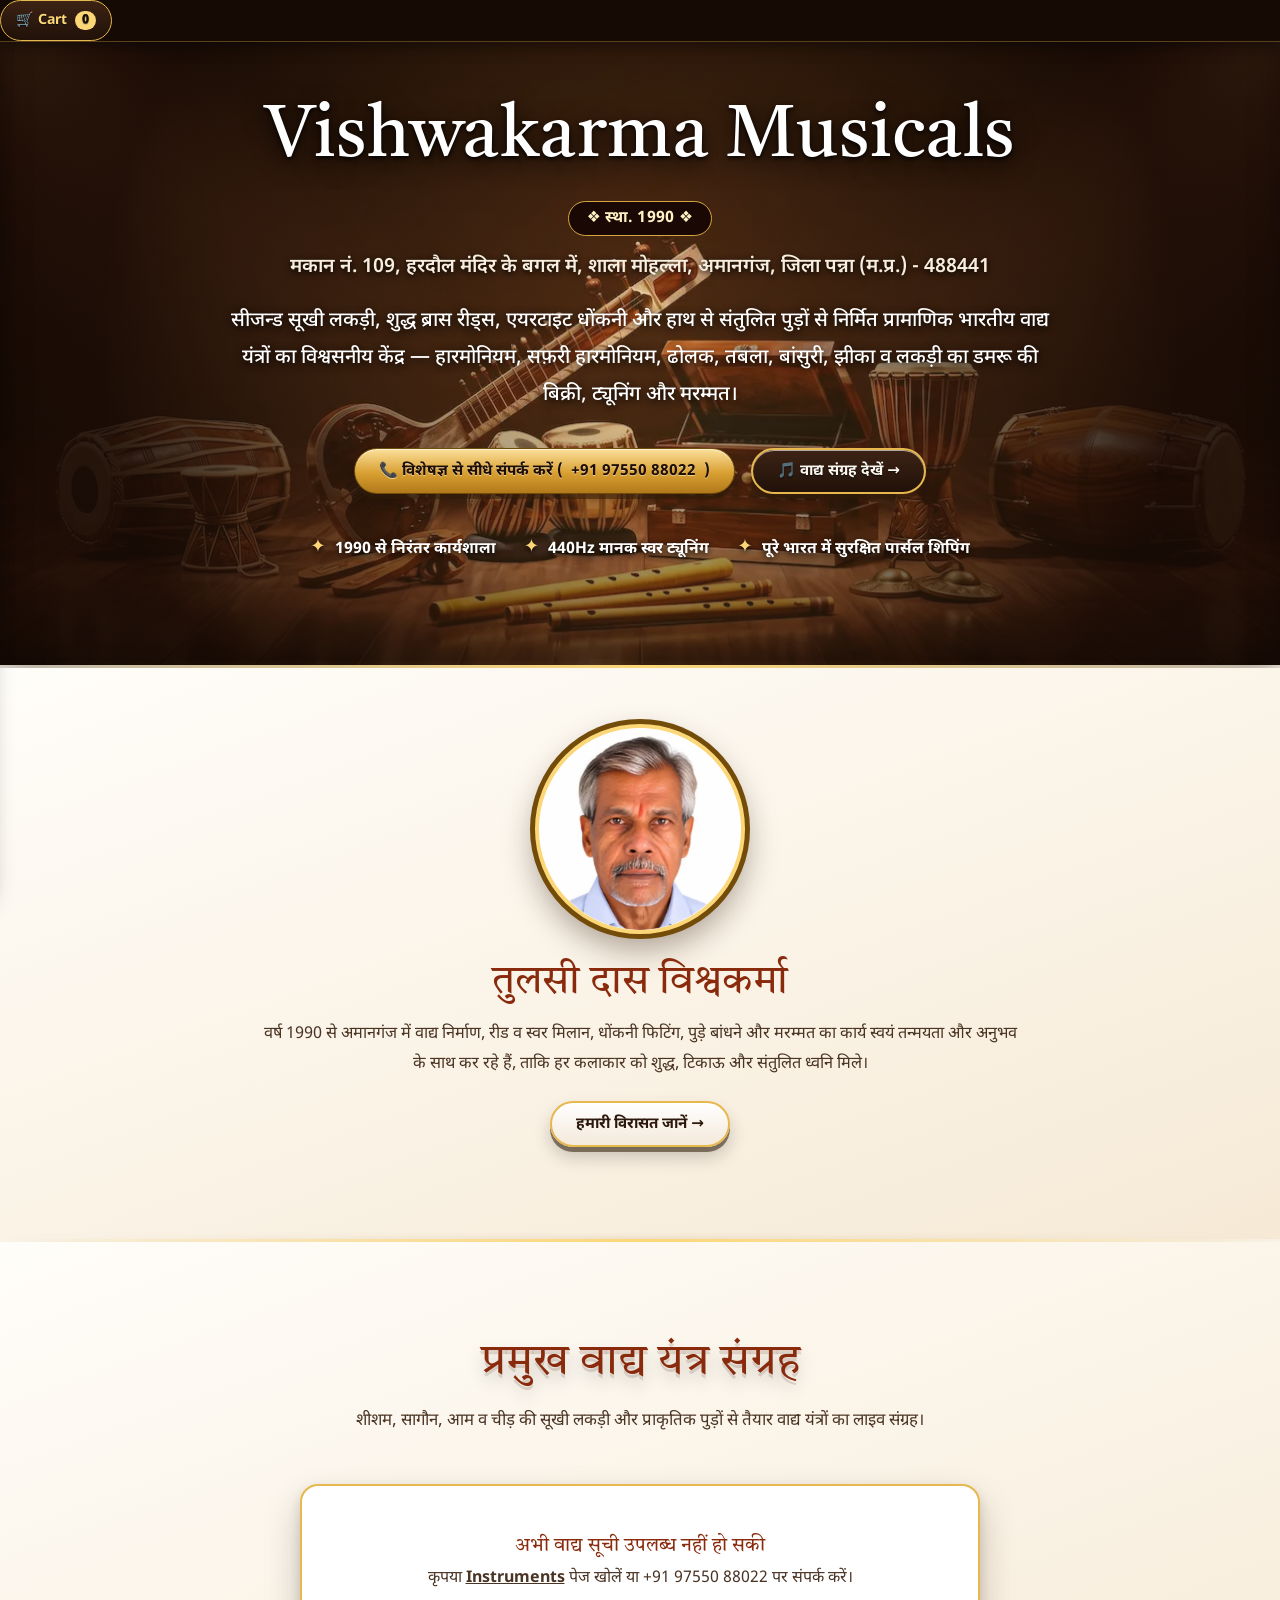
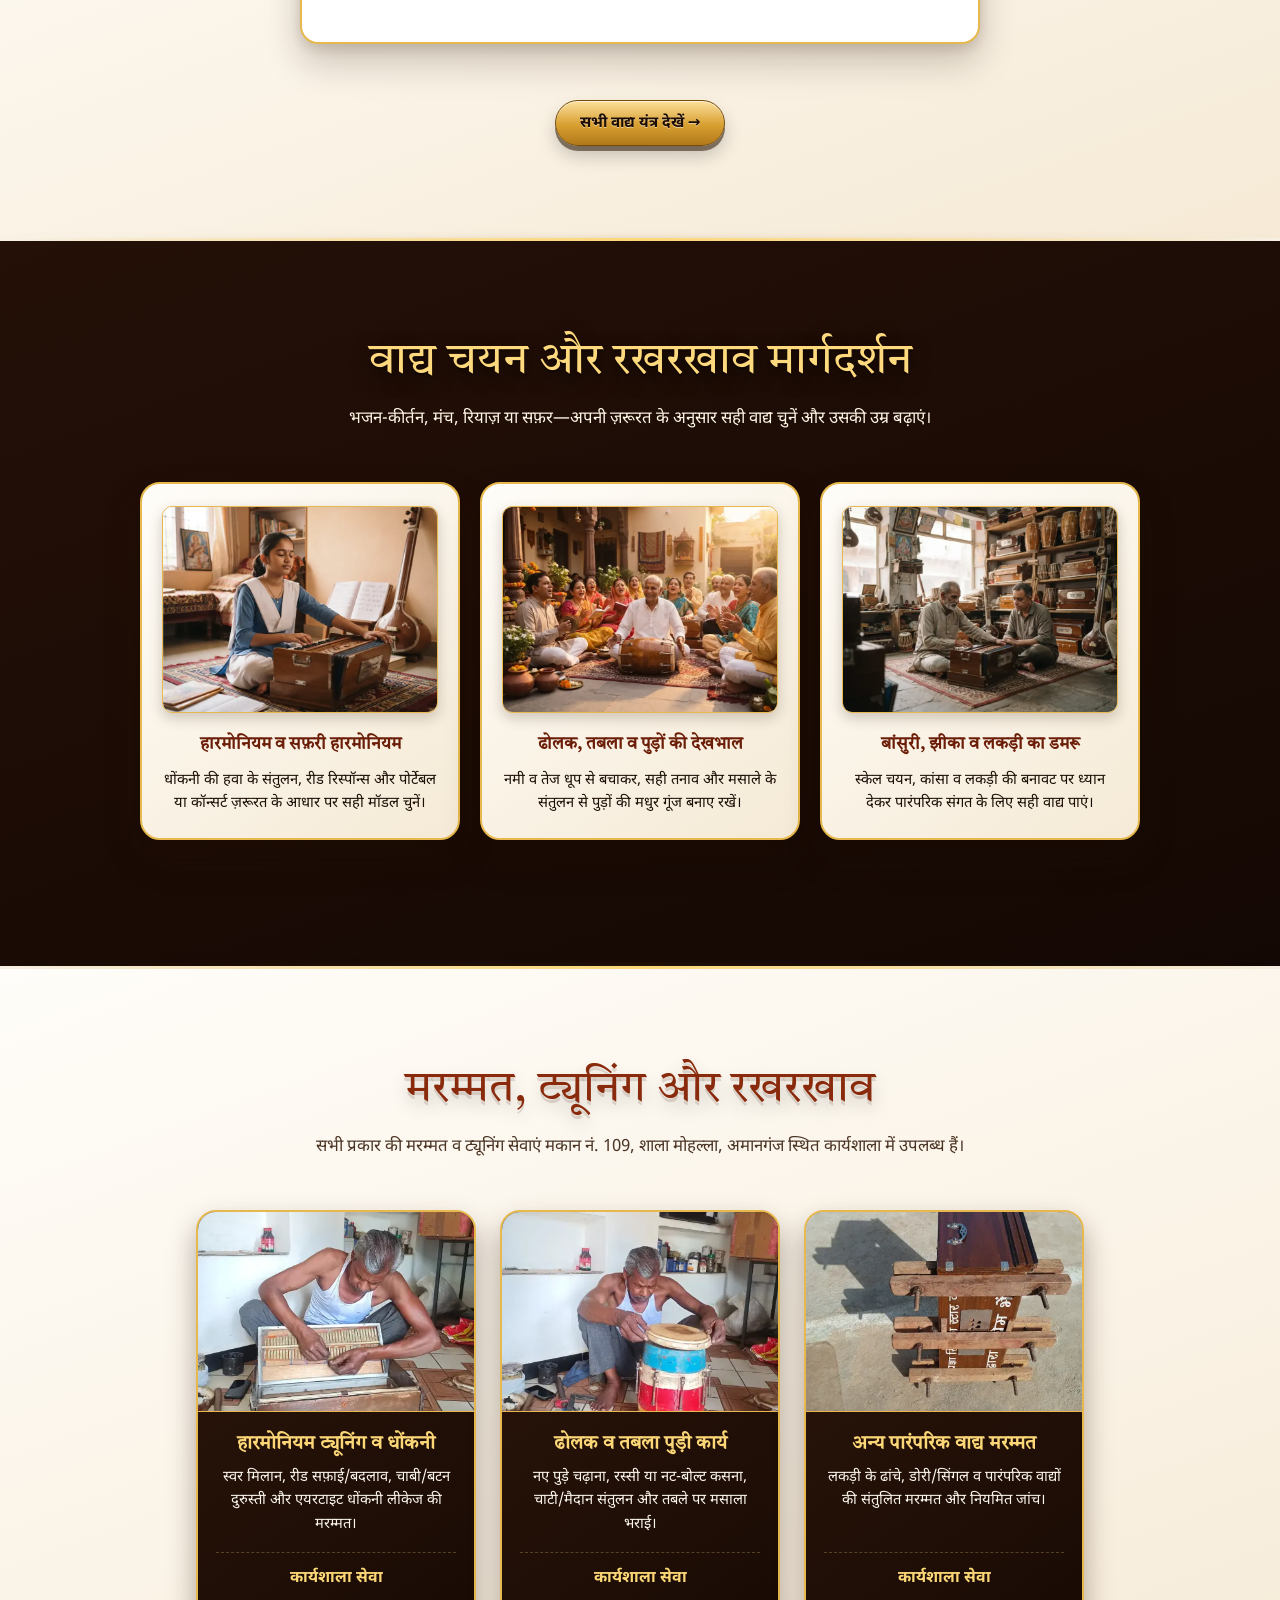
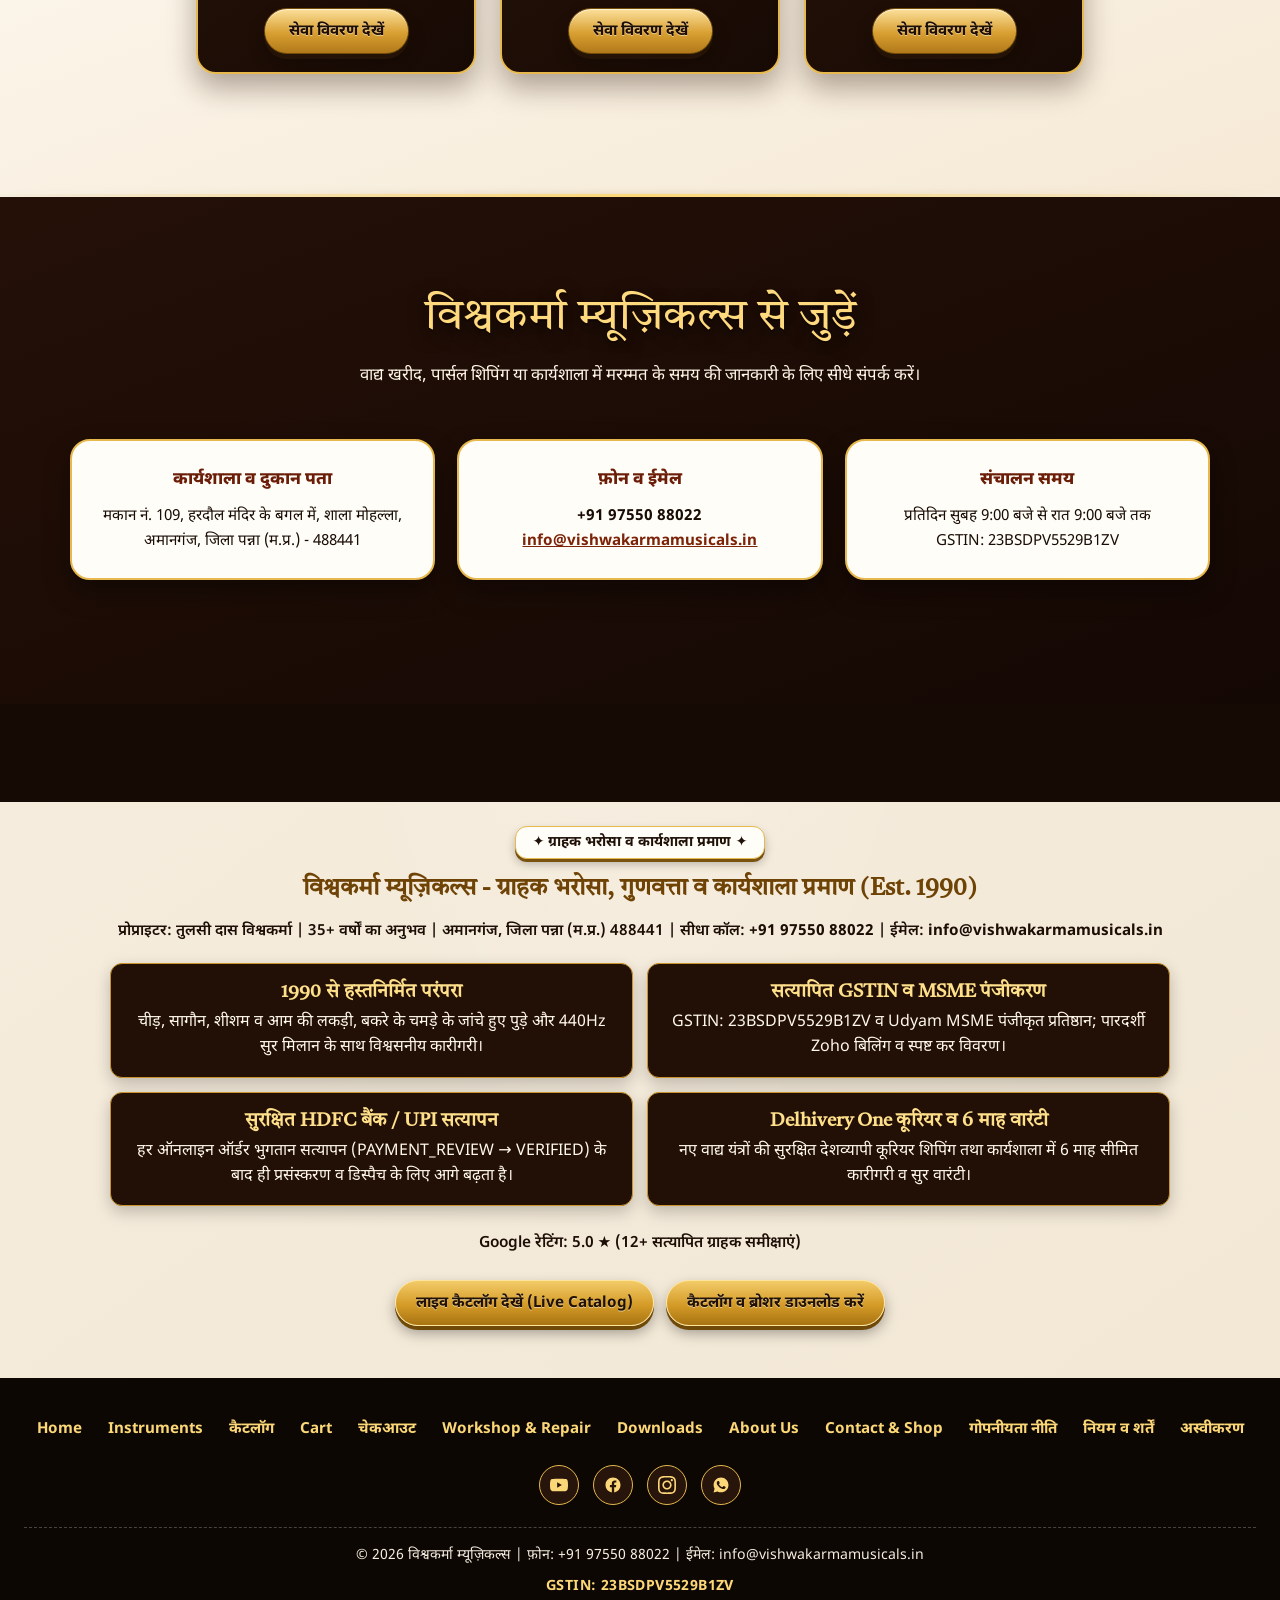
==== commit 024b9d79: "Add device language auto-sync (vm-device-lang.js) via PowerShell 7" ====
--- a/index.html
+++ b/index.html
@@ -416,6 +416,7 @@
     });
   </script>
 <script src="assets/js/vm-ui-v9.js" defer></script>
+<script src="assets/js/vm-device-lang.js" defer></script>
 </body>
 </html>
 
@@ -424,3 +425,4 @@
 
 
 
+
--- a/assets/css/main.css
+++ b/assets/css/main.css
@@ -26,7 +26,6 @@
 * { box-sizing: border-box; margin: 0; padding: 0; }
 html {
   scroll-behavior: smooth;
-  zoom: 0.8;
 }
 body {
   font-family: 'Noto Sans Devanagari', system-ui, -apple-system, sans-serif;
@@ -1823,8 +1822,7 @@
 /* === VM UI v9.6: UNIFORM 100% ZOOM ON ALL PAGES + SCREENSHOT ALIGNMENT FIXES === */
 html,
 body {
-  zoom: 100% !important;
-  transform: none !important;
+transform: none !important;
   background-color: #160a04 !important;
   margin: 0 !important;
   padding: 0 !important;
@@ -2016,8 +2014,7 @@
 /* === VM UI v9.7: UNIFORM 3D BUTTONS, TRUST TOP BADGE, SECTION LOOK & HOVER + 100% ZOOM === */
 html,
 body {
-  zoom: 100% !important;
-  transform: none !important;
+transform: none !important;
   background-color: #160a04 !important;
   margin: 0 !important;
   padding: 0 !important;
@@ -2294,8 +2291,7 @@
 /* === VM UI v9.8: HIGH-CONTRAST THEME CATEGORY BADGES & SQUARE-CORNER NEW BUTTONS === */
 html,
 body {
-  zoom: 100% !important;
-  transform: none !important;
+transform: none !important;
   background-color: #160a04 !important;
   margin: 0 !important;
   padding: 0 !important;
@@ -2341,8 +2337,7 @@
 /* === VM UI v9.9: ROUNDED NEW BUTTONS & BADGES + READABLE LIGHT TRUST CARDS + 100% ZOOM === */
 html,
 body {
-  zoom: 100% !important;
-  transform: none !important;
+transform: none !important;
   background-color: #160a04 !important;
   margin: 0 !important;
   padding: 0 !important;
@@ -2478,8 +2473,7 @@
 /* === VM UI v9.11: ONLY 3 SMALL TRUST CARDS, HI/EN TWO ROWS, SINGLE-LINE SMALL EN NAME & DARK BADGE + WHITE TEXT === */
 html,
 body {
-  zoom: 100% !important;
-  transform: none !important;
+transform: none !important;
 }
 
 #vm-customer-trust-hub,
@@ -2582,8 +2576,7 @@
 /* === VM UI v9.12: CLEAN ORDERED TRUST SECTION (BADGE -> HEADING -> INFO -> 4 SMALL CARDS -> RATING -> BUTTONS) === */
 html,
 body {
-  zoom: 100% !important;
-  transform: none !important;
+transform: none !important;
 }
 
 #vm-customer-trust-hub,
@@ -2677,8 +2670,7 @@
 /* === VM UI v9.13: FRESH REBUILD OF TRUST SECTION AFTER FULL REMOVAL === */
 html,
 body {
-  zoom: 100% !important;
-  transform: none !important;
+transform: none !important;
 }
 
 #vm-trust-rebuilt-section {
@@ -2772,8 +2764,7 @@
 /* === VM UI v9.14: 4 DARK TRUST CARDS, NO BACK CARD, 100% HIGH CONTRAST === */
 html,
 body {
-  zoom: 100% !important;
-  transform: none !important;
+transform: none !important;
 }
 
 #vm-trust-rebuilt-section,
@@ -2858,8 +2849,7 @@
 /* === VM UI v9.15: REMOVE HOVER EFFECT ON TRANSPARENT CARDS === */
 html,
 body {
-  zoom: 100% !important;
-  transform: none !important;
+transform: none !important;
 }
 
 .transparent-card,
@@ -2905,8 +2895,7 @@
 /* === VM UI v9.16: REMOVE UNWANTED TRANSPARENT CARD BOXES & ISOLATE PER-CARD HOVER === */
 html,
 body {
-  zoom: 100% !important;
-  transform: none !important;
+transform: none !important;
 }
 
 .transparent-card,
@@ -2951,8 +2940,7 @@
 /* === VM UI v9.17: ZERO CARD HOVER MOVEMENT & DARK BROWN (#240e06) CATEGORY BADGE WITH BRIGHT CREAM/GOLD TEXT === */
 html,
 body {
-  zoom: 100% !important;
-  transform: none !important;
+transform: none !important;
 }
 
 #vm-trust-rebuilt-section .vm-trust-small-card,
@@ -2994,8 +2982,7 @@
 /* === VM UI v9.19: STRICT SINGLE-CARD TRUST HOVER, #240e06 / #fff4cc INSTRUMENT BADGE & 100% ZOOM === */
 html,
 body {
-  zoom: 100% !important;
-  transform: none !important;
+transform: none !important;
 }
 
 #vm-trust-rebuilt-section,
@@ -3206,8 +3193,7 @@
 /* === VM UI v9.23: SUBTLE INVERSE TEXT-SHADOW ON BUTTONS FOR CRISP LEGIBILITY === */
 html,
 body {
-  zoom: 100% !important;
-  transform: none !important;
+transform: none !important;
 }
 
 .btn,
@@ -3779,3 +3765,1431 @@
   margin: 0 !important;
   padding: 0 !important;
 }
+
+
+
+
+
+/* === VM UI v12.1 LIGHT BADGE RESTORE: LIGHT CREME/GOLD BADGES & HOMEPAGE BADGE PRESERVATION === */
+.badge-tag,
+.vm-light-badge {
+  display: inline-flex !important;
+  align-items: center !important;
+  justify-content: center !important;
+  background: linear-gradient(180deg, #fff8e6 0%, #f5dfb0 100%) !important;
+  background-color: #f9ebd0 !important;
+  color: #4a240c !important;
+  -webkit-text-fill-color: #4a240c !important;
+  border: 1.5px solid #d4a13a !important;
+  border-radius: 999px !important;
+  padding: 5px 15px !important;
+  font-weight: 700 !important;
+  text-shadow: none !important;
+  opacity: 1 !important;
+  filter: none !important;
+}
+
+.vm-home-badges-row {
+  display: flex !important;
+  flex-wrap: wrap !important;
+  align-items: center !important;
+  justify-content: center !important;
+  gap: 8px !important;
+  margin: 12px auto 14px !important;
+}
+
+
+/* === VM UI v12.2 LIGHT HERO BADGES RESTORE: HOMEPAGE & ALL OTHER PAGES === */
+.hero .badge-tag,
+.hero-section .badge-tag,
+[class*="hero"] .badge-tag,
+section .badge-tag,
+.badge-tag,
+.vm-light-badge,
+.vm-home-badges-row .badge-tag {
+  display: inline-flex !important;
+  align-items: center !important;
+  justify-content: center !important;
+  visibility: visible !important;
+  opacity: 1 !important;
+  background: linear-gradient(180deg, #fff8e6 0%, #f5dfb0 100%) !important;
+  background-color: #f9ebd0 !important;
+  color: #4a240c !important;
+  -webkit-text-fill-color: #4a240c !important;
+  border: 1.5px solid #d4a13a !important;
+  border-radius: 999px !important;
+  padding: 5px 15px !important;
+  font-weight: 700 !important;
+  text-shadow: none !important;
+  filter: none !important;
+}
+
+.vm-home-badges-row {
+  display: flex !important;
+  flex-wrap: wrap !important;
+  align-items: center !important;
+  justify-content: center !important;
+  gap: 8px !important;
+  margin: 12px auto 14px !important;
+}
+
+
+/* === VM UI v12.6: HOMEPAGE HERO ORDER, LIGHT TEXT & PLAIN STATIC DARK HERO BADGES === */
+.vm-home-hero-order {
+  display: flex !important;
+  flex-direction: column !important;
+  align-items: center !important;
+  justify-content: center !important;
+  gap: 10px !important;
+  text-align: center !important;
+  margin: 12px auto 16px !important;
+  max-width: 780px !important;
+}
+
+[data-vm-home-hero="1"] .vm-home-craft-line,
+[data-vm-home-hero="1"] .vm-craft-intro {
+  color: #fff7df !important;
+  -webkit-text-fill-color: #fff7df !important;
+  font-weight: 700 !important;
+  font-size: clamp(0.96rem, 2.2vw, 1.12rem) !important;
+  line-height: 1.45 !important;
+  margin: 2px 0 !important;
+  text-shadow: none !important;
+}
+
+[data-vm-home-hero="1"] .vm-home-address-line,
+[data-vm-home-hero="1"] .vm-full-address {
+  color: #f7ecd0 !important;
+  -webkit-text-fill-color: #f7ecd0 !important;
+  font-weight: 500 !important;
+  font-size: clamp(0.88rem, 2.0vw, 1.0rem) !important;
+  line-height: 1.55 !important;
+  margin: 2px 0 !important;
+  overflow-wrap: break-word !important;
+  text-shadow: none !important;
+}
+
+/* Plain, static dark hero badges for Homepage Hero */
+[data-vm-home-hero="1"] .badge-tag,
+[data-vm-home-hero="1"] .vm-home-dark-badge {
+  display: inline-flex !important;
+  align-items: center !important;
+  justify-content: center !important;
+  gap: 6px !important;
+  background-color: #160804 !important;
+  background-image: none !important;
+  color: #fff9e2 !important;
+  -webkit-text-fill-color: #fff9e2 !important;
+  border: 1.5px solid #e6b84d !important;
+  border-radius: 999px !important;
+  padding: 5px 16px !important;
+  font-weight: 700 !important;
+  font-size: clamp(0.82rem, 1.9vw, 0.94rem) !important;
+  line-height: 1.35 !important;
+  text-shadow: none !important;
+  box-shadow: none !important;
+  filter: none !important;
+  transform: none !important;
+  transition: none !important;
+  animation: none !important;
+  opacity: 1 !important;
+  visibility: visible !important;
+  max-width: 100%;
+}
+
+/* Plain, static dark hero badges for Workshop Hero (distinct dark tone) */
+[data-vm-workshop-hero="1"] .badge-tag,
+[data-vm-workshop-hero="1"] .vm-workshop-dark-badge {
+  display: inline-flex !important;
+  align-items: center !important;
+  justify-content: center !important;
+  gap: 6px !important;
+  background-color: #1c0e05 !important;
+  background-image: none !important;
+  color: #fffdf2 !important;
+  -webkit-text-fill-color: #fffdf2 !important;
+  border: 1.5px solid #f0c259 !important;
+  border-radius: 999px !important;
+  padding: 5px 16px !important;
+  font-weight: 700 !important;
+  font-size: clamp(0.82rem, 1.9vw, 0.94rem) !important;
+  line-height: 1.35 !important;
+  text-shadow: none !important;
+  box-shadow: none !important;
+  filter: none !important;
+  transform: none !important;
+  transition: none !important;
+  animation: none !important;
+  opacity: 1 !important;
+  visibility: visible !important;
+  max-width: 100%;
+}
+
+[data-vm-home-hero="1"] .badge-tag:hover,
+[data-vm-home-hero="1"] .badge-tag:focus,
+[data-vm-home-hero="1"] .badge-tag:focus-visible,
+[data-vm-home-hero="1"] .vm-home-dark-badge:hover,
+[data-vm-home-hero="1"] .vm-home-dark-badge:focus,
+[data-vm-home-hero="1"] .vm-home-dark-badge:focus-visible {
+  background-color: #160804 !important;
+  color: #fff9e2 !important;
+  -webkit-text-fill-color: #fff9e2 !important;
+  border-color: #e6b84d !important;
+  box-shadow: none !important;
+  transform: none !important;
+  outline: none !important;
+}
+
+[data-vm-workshop-hero="1"] .badge-tag:hover,
+[data-vm-workshop-hero="1"] .badge-tag:focus,
+[data-vm-workshop-hero="1"] .badge-tag:focus-visible,
+[data-vm-workshop-hero="1"] .vm-workshop-dark-badge:hover,
+[data-vm-workshop-hero="1"] .vm-workshop-dark-badge:focus,
+[data-vm-workshop-hero="1"] .vm-workshop-dark-badge:focus-visible {
+  background-color: #1c0e05 !important;
+  color: #fffdf2 !important;
+  -webkit-text-fill-color: #fffdf2 !important;
+  border-color: #f0c259 !important;
+  box-shadow: none !important;
+  transform: none !important;
+  outline: none !important;
+}
+
+[data-vm-home-hero="1"] .badge-tag svg,
+[data-vm-home-hero="1"] .vm-home-dark-badge svg {
+  fill: #ffe48f !important;
+  color: #ffe48f !important;
+  flex-shrink: 0;
+}
+
+[data-vm-workshop-hero="1"] .badge-tag svg,
+[data-vm-workshop-hero="1"] .vm-workshop-dark-badge svg {
+  fill: #ffe699 !important;
+  color: #ffe699 !important;
+  flex-shrink: 0;
+}
+
+@media (max-width: 768px) {
+  [data-vm-home-hero="1"] .badge-tag,
+  [data-vm-home-hero="1"] .vm-home-dark-badge,
+  [data-vm-workshop-hero="1"] .badge-tag,
+  [data-vm-workshop-hero="1"] .vm-workshop-dark-badge {
+    padding: 4px 13px !important;
+    font-size: clamp(0.76rem, 2.8vw, 0.88rem) !important;
+  }
+}
+
+
+/* === VM UI v12.7 FINAL DARK HERO BADGES (OVERRIDES LIGHT BADGES ON HOME & WORKSHOP HERO ONLY) === */
+[data-vm-home-hero="1"] .badge-tag,
+[data-vm-home-hero="1"] .vm-light-badge,
+[data-vm-home-hero="1"] .vm-home-dark-badge,
+[data-vm-home-hero="1"] .vm-home-badges-row .badge-tag {
+  display: inline-flex !important;
+  align-items: center !important;
+  justify-content: center !important;
+  background: #1a0904 !important;
+  background-color: #1a0904 !important;
+  background-image: none !important;
+  color: #fff9e2 !important;
+  -webkit-text-fill-color: #fff9e2 !important;
+  border: 1.5px solid #e6b84d !important;
+  border-radius: 999px !important;
+  padding: 5px 16px !important;
+  font-weight: 700 !important;
+  text-shadow: none !important;
+  box-shadow: none !important;
+  filter: none !important;
+  transform: none !important;
+  transition: none !important;
+  opacity: 1 !important;
+  visibility: visible !important;
+}
+
+[data-vm-workshop-hero="1"] .badge-tag,
+[data-vm-workshop-hero="1"] .vm-light-badge,
+[data-vm-workshop-hero="1"] .vm-workshop-dark-badge {
+  display: inline-flex !important;
+  align-items: center !important;
+  justify-content: center !important;
+  background: #211006 !important;
+  background-color: #211006 !important;
+  background-image: none !important;
+  color: #fffdf2 !important;
+  -webkit-text-fill-color: #fffdf2 !important;
+  border: 1.5px solid #f0c259 !important;
+  border-radius: 999px !important;
+  padding: 5px 16px !important;
+  font-weight: 700 !important;
+  text-shadow: none !important;
+  box-shadow: none !important;
+  filter: none !important;
+  transform: none !important;
+  transition: none !important;
+  opacity: 1 !important;
+  visibility: visible !important;
+}
+
+[data-vm-home-hero="1"] .vm-home-craft-line {
+  color: #fff7df !important;
+  -webkit-text-fill-color: #fff7df !important;
+  text-shadow: none !important;
+}
+
+[data-vm-home-hero="1"] .vm-home-address-line {
+  color: #f7ecd0 !important;
+  -webkit-text-fill-color: #f7ecd0 !important;
+  text-shadow: none !important;
+}
+
+
+/* === VM UI v12.8: FORCE DARK BADGES ON HOMEPAGE & WORKSHOP HERO ONLY === */
+[data-vm-home-hero="1"] .badge-tag,
+[data-vm-home-hero="1"] .vm-home-dark-badge,
+[data-vm-home-hero="1"] .vm-light-badge {
+  display: inline-flex !important;
+  align-items: center !important;
+  justify-content: center !important;
+  background: #1a0904 !important;
+  background-color: #1a0904 !important;
+  background-image: none !important;
+  color: #fff9e2 !important;
+  -webkit-text-fill-color: #fff9e2 !important;
+  border: 1.5px solid #e6b84d !important;
+  border-radius: 999px !important;
+  padding: 5px 16px !important;
+  font-weight: 700 !important;
+  text-shadow: none !important;
+  box-shadow: none !important;
+  filter: none !important;
+  transform: none !important;
+  transition: none !important;
+  opacity: 1 !important;
+  visibility: visible !important;
+}
+
+[data-vm-workshop-hero="1"] .badge-tag,
+[data-vm-workshop-hero="1"] .vm-workshop-dark-badge,
+[data-vm-workshop-hero="1"] .vm-light-badge {
+  display: inline-flex !important;
+  align-items: center !important;
+  justify-content: center !important;
+  background: #211006 !important;
+  background-color: #211006 !important;
+  background-image: none !important;
+  color: #fffdf2 !important;
+  -webkit-text-fill-color: #fffdf2 !important;
+  border: 1.5px solid #f0c259 !important;
+  border-radius: 999px !important;
+  padding: 5px 16px !important;
+  font-weight: 700 !important;
+  text-shadow: none !important;
+  box-shadow: none !important;
+  filter: none !important;
+  transform: none !important;
+  transition: none !important;
+  opacity: 1 !important;
+  visibility: visible !important;
+}
+
+[data-vm-home-hero="1"] .vm-home-craft-line {
+  color: #fff7df !important;
+  -webkit-text-fill-color: #fff7df !important;
+  text-shadow: none !important;
+}
+
+[data-vm-home-hero="1"] .vm-home-address-line {
+  color: #f7ecd0 !important;
+  -webkit-text-fill-color: #f7ecd0 !important;
+  text-shadow: none !important;
+}
+
+
+/* === VM UI v12.9: SCREENSHOT PILL BADGES ON HOME & WORKSHOP HERO + ORDER === */
+.vm-home-hero-order {
+  display: flex !important;
+  flex-direction: column !important;
+  align-items: center !important;
+  justify-content: center !important;
+  gap: 10px !important;
+  text-align: center !important;
+  margin: 12px auto 16px !important;
+  max-width: 780px !important;
+}
+
+[data-vm-home-hero="1"] .vm-home-craft-line {
+  color: #fff3c4 !important;
+  -webkit-text-fill-color: #fff3c4 !important;
+  font-weight: 700 !important;
+  font-size: clamp(0.96rem, 2.2vw, 1.12rem) !important;
+  line-height: 1.45 !important;
+  margin: 2px 0 !important;
+  text-shadow: none !important;
+}
+
+[data-vm-home-hero="1"] .vm-home-address-line {
+  color: #f6e8c6 !important;
+  -webkit-text-fill-color: #f6e8c6 !important;
+  font-weight: 500 !important;
+  font-size: clamp(0.88rem, 2.0vw, 1.0rem) !important;
+  line-height: 1.55 !important;
+  margin: 2px 0 !important;
+  overflow-wrap: break-word !important;
+  text-shadow: none !important;
+}
+
+[data-vm-home-hero="1"] .badge-tag,
+[data-vm-home-hero="1"] .vm-home-dark-badge,
+[data-vm-workshop-hero="1"] .badge-tag,
+[data-vm-workshop-hero="1"] .vm-workshop-dark-badge {
+  display: inline-flex !important;
+  align-items: center !important;
+  justify-content: center !important;
+  gap: 6px !important;
+  background-color: #190803 !important;
+  background-image: none !important;
+  color: #fff3c4 !important;
+  -webkit-text-fill-color: #fff3c4 !important;
+  border: 1.5px solid #d8a63e !important;
+  border-radius: 999px !important;
+  padding: 6px 18px !important;
+  font-weight: 800 !important;
+  font-size: clamp(0.84rem, 1.9vw, 0.96rem) !important;
+  line-height: 1.35 !important;
+  text-shadow: none !important;
+  box-shadow: none !important;
+  filter: none !important;
+  transform: none !important;
+  transition: none !important;
+  animation: none !important;
+  opacity: 1 !important;
+  visibility: visible !important;
+  max-width: 100%;
+}
+
+@media (max-width: 768px) {
+  [data-vm-home-hero="1"] .badge-tag,
+  [data-vm-home-hero="1"] .vm-home-dark-badge,
+  [data-vm-workshop-hero="1"] .badge-tag,
+  [data-vm-workshop-hero="1"] .vm-workshop-dark-badge {
+    padding: 5px 15px !important;
+    font-size: clamp(0.78rem, 2.8vw, 0.90rem) !important;
+  }
+}
+
+
+/* === VM UI v12.10 SUBPAGE HERO LIGHT BADGES RESTORE === */
+body:not([data-vm-home-page="1"]):not([data-vm-workshop-page="1"]) .hero .badge-tag,
+body:not([data-vm-home-page="1"]):not([data-vm-workshop-page="1"]) .hero-section .badge-tag,
+body:not([data-vm-home-page="1"]):not([data-vm-workshop-page="1"]) [class*="hero"] .badge-tag,
+body:not([data-vm-home-page="1"]):not([data-vm-workshop-page="1"]) .badge-tag {
+  display: inline-flex !important;
+  align-items: center !important;
+  justify-content: center !important;
+  visibility: visible !important;
+  opacity: 1 !important;
+  background: linear-gradient(180deg, #fff8e6 0%, #f5dfb0 100%) !important;
+  background-color: #f9ebd0 !important;
+  color: #4a240c !important;
+  -webkit-text-fill-color: #4a240c !important;
+  border: 1.5px solid #d4a13a !important;
+  border-radius: 999px !important;
+  padding: 5px 15px !important;
+  font-weight: 700 !important;
+  text-shadow: none !important;
+  filter: none !important;
+}
+
+
+/* === VM UI v13: CLEAN HOME & WORKSHOP HERO ORDER + DARK PILL BADGES === */
+.vm-home-hero-order {
+  display: flex !important;
+  flex-direction: column !important;
+  align-items: center !important;
+  justify-content: center !important;
+  gap: 8px !important;
+  text-align: center !important;
+  margin: 10px auto 14px !important;
+  max-width: 780px !important;
+}
+
+[data-vm-home-hero="1"] .vm-home-craft-line {
+  color: #fff3c4 !important;
+  -webkit-text-fill-color: #fff3c4 !important;
+  font-weight: 700 !important;
+  font-size: clamp(0.96rem, 2.2vw, 1.12rem) !important;
+  line-height: 1.45 !important;
+  margin: 2px 0 !important;
+  text-shadow: none !important;
+}
+
+[data-vm-home-hero="1"] .vm-home-address-line {
+  color: #f6e8c6 !important;
+  -webkit-text-fill-color: #f6e8c6 !important;
+  font-weight: 500 !important;
+  font-size: clamp(0.88rem, 2.0vw, 1.0rem) !important;
+  line-height: 1.55 !important;
+  margin: 2px 0 !important;
+  overflow-wrap: break-word !important;
+  text-shadow: none !important;
+}
+
+[data-vm-home-hero="1"] .badge-tag,
+[data-vm-home-hero="1"] .vm-home-dark-badge,
+[data-vm-workshop-hero="1"] .badge-tag,
+[data-vm-workshop-hero="1"] .vm-workshop-dark-badge {
+  display: inline-flex !important;
+  align-items: center !important;
+  justify-content: center !important;
+  gap: 6px !important;
+  width: auto !important;
+  max-width: 100% !important;
+  background-color: #190803 !important;
+  background-image: none !important;
+  color: #fff3c4 !important;
+  -webkit-text-fill-color: #fff3c4 !important;
+  border: 1.5px solid #d8a63e !important;
+  border-radius: 999px !important;
+  padding: 6px 18px !important;
+  font-weight: 800 !important;
+  font-size: clamp(0.84rem, 1.9vw, 0.96rem) !important;
+  line-height: 1.35 !important;
+  text-shadow: none !important;
+  box-shadow: none !important;
+  filter: none !important;
+  transform: none !important;
+  transition: none !important;
+  animation: none !important;
+  opacity: 1 !important;
+  visibility: visible !important;
+}
+
+/* Prevent oversized light/dark card-like pill boxes wrapping hero headings/paragraphs on workshop */
+[data-vm-workshop-hero="1"] .sec-head {
+  background: transparent !important;
+  background-color: transparent !important;
+  background-image: none !important;
+  border: none !important;
+  border-radius: 0 !important;
+  box-shadow: none !important;
+  padding-top: 8px !important;
+  padding-bottom: 8px !important;
+}
+
+
+/* === VM UI v13.1: REMOVE OVERSIZED WORKSHOP HERO PILL BOX & LONG DARK BAR === */
+[data-vm-workshop-hero="1"] .sec-head,
+[data-vm-workshop-hero="1"] .hero-box,
+[data-vm-workshop-hero="1"] .hero-card,
+[data-vm-workshop-hero="1"] .hero-banner,
+[data-vm-workshop-hero="1"] .container > div[style*="border-radius"],
+[data-vm-workshop-hero="1"] div[class*="pill"],
+[data-vm-workshop-hero="1"] div[class*="badge"] {
+  background: transparent !important;
+  background-color: transparent !important;
+  background-image: none !important;
+  border: none !important;
+  border-radius: 0 !important;
+  box-shadow: none !important;
+  padding: 6px 0 !important;
+  max-width: 100% !important;
+}
+
+[data-vm-workshop-hero="1"] .badge-tag,
+[data-vm-workshop-hero="1"] .vm-workshop-dark-badge {
+  display: inline-flex !important;
+  align-items: center !important;
+  justify-content: center !important;
+  width: auto !important;
+  max-width: 92% !important;
+  background: #190803 !important;
+  background-color: #190803 !important;
+  background-image: none !important;
+  color: #fff3c4 !important;
+  -webkit-text-fill-color: #fff3c4 !important;
+  border: 1.5px solid #d8a63e !important;
+  border-radius: 999px !important;
+  padding: 5px 16px !important;
+  font-weight: 700 !important;
+  text-shadow: none !important;
+  box-shadow: none !important;
+}
+
+
+
+/* === VM UI v13.5: LIGHT BACKGROUND ON WORKSHOP FIRST SECTION === */
+section#workshop-services,
+section#workshop-services.sec-light,
+section#workshop-services.workshop-section {
+  background: #fbf6ec !important;
+  background-color: #fbf6ec !important;
+  background-image: none !important;
+  color: #2b1205 !important;
+}
+
+section#workshop-services .sec-head h1 {
+  color: #2b1205 !important;
+  -webkit-text-fill-color: #2b1205 !important;
+  text-shadow: none !important;
+}
+
+section#workshop-services .sec-head p {
+  color: #4a240c !important;
+  -webkit-text-fill-color: #4a240c !important;
+  text-shadow: none !important;
+}
+
+section#workshop-services .sec-head .badge-tag {
+  background: #190803 !important;
+  background-color: #190803 !important;
+  color: #fff3c4 !important;
+  -webkit-text-fill-color: #fff3c4 !important;
+  border: 1.5px solid #d8a63e !important;
+}
+
+section#workshop-services .btn-outline {
+  color: #2b1205 !important;
+  -webkit-text-fill-color: #2b1205 !important;
+  border-color: #8c5811 !important;
+}
+ 100% ZOOM & SINGLE '❖ स्था. 1990 ❖' HERO BADGE ON INDEX === */
+html {
+}
+
+section#home.hero .hero-center-box > .badge-tag:first-of-type {
+  display: inline-flex !important;
+  align-items: center !important;
+  justify-content: center !important;
+  background: #190803 !important;
+  background-color: #190803 !important;
+  background-image: none !important;
+  color: #fff3c4 !important;
+  -webkit-text-fill-color: #fff3c4 !important;
+  border: 1.5px solid #d8a63e !important;
+  border-radius: 999px !important;
+  padding: 6px 18px !important;
+  font-weight: 800 !important;
+  text-shadow: none !important;
+  box-shadow: none !important;
+  opacity: 1 !important;
+  visibility: visible !important;
+}
+
+
+/* === VM UI v13.7: PERMANENT VISIBLE '❖ स्था. 1990 ❖' BELOW H1 === */
+#vm-home-est-wrap-v137,
+.vm-home-est-wrap {
+  display: flex !important;
+  justify-content: center !important;
+  align-items: center !important;
+  margin: 10px auto 12px !important;
+  visibility: visible !important;
+  opacity: 1 !important;
+}
+
+#vm-home-est-badge-v137,
+.vm-home-est-badge {
+  display: inline-flex !important;
+  align-items: center !important;
+  justify-content: center !important;
+  gap: 6px !important;
+  background: #190803 !important;
+  background-color: #190803 !important;
+  background-image: none !important;
+  color: #fff3c4 !important;
+  -webkit-text-fill-color: #fff3c4 !important;
+  border: 1.5px solid #d8a63e !important;
+  border-radius: 999px !important;
+  padding: 6px 18px !important;
+  font-weight: 800 !important;
+  font-size: clamp(0.86rem, 1.9vw, 0.98rem) !important;
+  line-height: 1.35 !important;
+  text-shadow: none !important;
+  box-shadow: none !important;
+  filter: none !important;
+  transform: none !important;
+  transition: none !important;
+  animation: none !important;
+  opacity: 1 !important;
+  visibility: visible !important;
+}
+
+
+
+/* === VM UI v13.9: LOCK WORKSHOP BADGE COLOR WITHOUT FLICKER === */
+section#workshop-services .sec-head .badge-tag,
+body[data-vm-workshop-page="1"] section#workshop-services .sec-head .badge-tag {
+  display: inline-flex !important;
+  align-items: center !important;
+  justify-content: center !important;
+  background: #190803 !important;
+  background-color: #190803 !important;
+  background-image: none !important;
+  color: #fff3c4 !important;
+  -webkit-text-fill-color: #fff3c4 !important;
+  border: 1.5px solid #d8a63e !important;
+  border-radius: 999px !important;
+  padding: 6px 18px !important;
+  font-weight: 800 !important;
+  transition: none !important;
+  animation: none !important;
+  opacity: 1 !important;
+  visibility: visible !important;
+}
+
+
+/* === VM UI v13.10: SINGLE FINAL LOCK ON WORKSHOP BADGE (ZERO COLOR SWITCH / FLICKER) === */
+section#workshop-services .sec-head .badge-tag,
+section#workshop-services .badge-tag,
+body[data-vm-workshop-page="1"] #workshop-services .badge-tag {
+  display: inline-flex !important;
+  align-items: center !important;
+  justify-content: center !important;
+  background: #190803 !important;
+  background-color: #190803 !important;
+  background-image: none !important;
+  color: #fff3c4 !important;
+  -webkit-text-fill-color: #fff3c4 !important;
+  border: 1.5px solid #d8a63e !important;
+  border-radius: 999px !important;
+  padding: 6px 18px !important;
+  font-weight: 800 !important;
+  text-shadow: none !important;
+  box-shadow: none !important;
+  filter: none !important;
+  transform: none !important;
+  transition: none !important;
+  animation: none !important;
+  opacity: 1 !important;
+  visibility: visible !important;
+}
+
+/* === VM UI v13.11: SINGLE STATIC WORKSHOP BADGE STYLE (NO FLICKER) === */
+#workshop-services .sec-head .badge-tag,
+#workshop-services .badge-tag {
+  display: inline-flex !important;
+  align-items: center !important;
+  justify-content: center !important;
+  background: #190803 !important;
+  background-color: #190803 !important;
+  background-image: none !important;
+  color: #fff3c4 !important;
+  -webkit-text-fill-color: #fff3c4 !important;
+  border: 1.5px solid #d8a63e !important;
+  border-radius: 999px !important;
+  padding: 6px 18px !important;
+  font-weight: 800 !important;
+  text-shadow: none !important;
+  box-shadow: none !important;
+  filter: none !important;
+  transform: none !important;
+  transition: none !important;
+  animation: none !important;
+  opacity: 1 !important;
+  visibility: visible !important;
+}
+
+/* === VM UI v13.13: FORCE LIGHT BADGES ON ALL PAGES EXCEPT INDEX & WORKSHOP === */
+body:not([data-vm-home-page="1"]):not([data-vm-workshop-page="1"]) .badge-tag,
+body:not([data-vm-home-page="1"]):not([data-vm-workshop-page="1"]) .vm-light-badge,
+body:not([data-vm-home-page="1"]):not([data-vm-workshop-page="1"]) .vm-home-dark-badge,
+body:not([data-vm-home-page="1"]):not([data-vm-workshop-page="1"]) .vm-workshop-dark-badge,
+body:not([data-vm-home-page="1"]):not([data-vm-workshop-page="1"]) .vm-hc-instrument-badge {
+  display: inline-flex !important;
+  align-items: center !important;
+  justify-content: center !important;
+  visibility: visible !important;
+  opacity: 1 !important;
+  background: linear-gradient(180deg, #fff8e6 0%, #f5dfb0 100%) !important;
+  background-color: #f9ebd0 !important;
+  background-image: linear-gradient(180deg, #fff8e6 0%, #f5dfb0 100%) !important;
+  color: #4a240c !important;
+  -webkit-text-fill-color: #4a240c !important;
+  border: 1.5px solid #d4a13a !important;
+  border-radius: 999px !important;
+  padding: 5px 15px !important;
+  font-weight: 700 !important;
+  text-shadow: none !important;
+  box-shadow: none !important;
+  filter: none !important;
+  transition: none !important;
+  animation: none !important;
+}
+
+/* === VM UI v13.14: REMOVE EXTRA DARK BADGES ACROSS ALL PAGES === */
+.vm-home-dark-badge,
+.vm-workshop-dark-badge,
+.vm-hc-instrument-badge,
+.vm-stacked-pill,
+.vm-stacked-badge-group {
+  display: none !important;
+}
+
+/* === VM UI v13.15: FRESH LIGHT WORKSHOP BADGE FROM START (WORKSHOP ONLY) === */
+#vm-ws-light-badge-v1315,
+#workshop-services .sec-head #vm-ws-light-badge-v1315,
+#workshop-services .sec-head .vm-ws-fresh-light-badge {
+  display: inline-flex !important;
+  align-items: center !important;
+  justify-content: center !important;
+  background: linear-gradient(180deg, #fff8e6 0%, #f5dfb0 100%) !important;
+  background-color: #f9ebd0 !important;
+  background-image: linear-gradient(180deg, #fff8e6 0%, #f5dfb0 100%) !important;
+  color: #4a240c !important;
+  -webkit-text-fill-color: #4a240c !important;
+  border: 1.5px solid #d4a13a !important;
+  border-radius: 999px !important;
+  padding: 6px 18px !important;
+  font-weight: 700 !important;
+  text-shadow: none !important;
+  box-shadow: none !important;
+  filter: none !important;
+  transform: none !important;
+  transition: none !important;
+  animation: none !important;
+  opacity: 1 !important;
+  visibility: visible !important;
+}
+
+/* === VM UI v13.17: STEADY 100% ZOOM WITHOUT FLICKER (INCLUDING CONTACT PAGE) === */
+html,
+body,
+body#contact-page,
+[data-vm-contact-page="1"] {
+  zoom: 100% !important;
+}
+
+/* === VM UI v13.18: THEME-MATCHED ROSEWOOD & ANTIQUE BRASS STYLE FOR HOME 'स्था. 1990' BADGE === */
+#vm-home-est-wrap-v137 {
+  display: flex !important;
+  justify-content: center !important;
+  align-items: center !important;
+  margin: 10px auto 14px !important;
+}
+
+#vm-home-est-badge-v137,
+.vm-home-est-badge {
+  display: inline-flex !important;
+  align-items: center !important;
+  justify-content: center !important;
+  gap: 8px !important;
+  padding: 6px 20px !important;
+  border-radius: 999px !important;
+  background: linear-gradient(180deg, #2d1207 0%, #170703 100%) !important;
+  background-color: #210c05 !important;
+  background-image: linear-gradient(180deg, #2d1207 0%, #170703 100%) !important;
+  color: #fff6dc !important;
+  -webkit-text-fill-color: #fff6dc !important;
+  border: 1.5px solid #e5b548 !important;
+  box-shadow: 0 4px 14px rgba(0, 0, 0, 0.35), inset 0 1px 0 rgba(255, 232, 163, 0.28) !important;
+  font-weight: 700 !important;
+  letter-spacing: 0.3px !important;
+  text-shadow: 0 1px 1px rgba(0, 0, 0, 0.6) !important;
+  transition: transform 0.2s ease, border-color 0.2s ease, box-shadow 0.2s ease !important;
+}
+
+#vm-home-est-badge-v137:hover,
+.vm-home-est-badge:hover {
+  border-color: #ffd670 !important;
+  box-shadow: 0 6px 18px rgba(0, 0, 0, 0.45), inset 0 1px 0 rgba(255, 240, 190, 0.4) !important;
+  transform: translateY(-1px) !important;
+}
+
+/* === VM UI v13.20: FORCE DARK HIGH-CONTRAST TEXT (#1a0e04) ON .pcard-tag-gold === */
+.pcard-tag-gold,
+.pcard-tag-gold *,
+.pcard-dark-in-light .pcard-tag-gold,
+.pcard-dark-in-light .pcard-tag-gold * {
+  color: #1a0e04 !important;
+  -webkit-text-fill-color: #1a0e04 !important;
+  text-shadow: none !important;
+}
+
+/* === VM UI v13.22: MOBILE INSTRUMENT CARDS, BADGE CONTRAST & SMART TEXT WRAPPING === */
+.vm-nowrap {
+  display: inline-block !important;
+  white-space: nowrap !important;
+  max-width: 100% !important;
+}
+
+.pcard-tag-gold,
+.pcard-tag-gold *,
+.pcard-dark-in-light .pcard-tag-gold,
+.pcard-dark-in-light .pcard-tag-gold * {
+  background: linear-gradient(180deg, #fce09b 0%, #d89f31 100%) !important;
+  color: #1a0e04 !important;
+  -webkit-text-fill-color: #1a0e04 !important;
+  text-shadow: none !important;
+}
+
+.pcard-dark-in-light .pcard-title-light {
+  display: flex !important;
+  flex-direction: column !important;
+  align-items: center !important;
+  gap: 4px !important;
+  max-width: 100% !important;
+  overflow-wrap: break-word !important;
+  word-break: normal !important;
+}
+
+.pcard-dark-in-light .vm-card-hi-line {
+  display: block !important;
+  max-width: 100% !important;
+  color: #fffdf7 !important;
+  -webkit-text-fill-color: #fffdf7 !important;
+  font-size: clamp(0.95rem, 2.2vw, 1.12rem) !important;
+  line-height: 1.35 !important;
+  text-align: center !important;
+}
+
+.pcard-dark-in-light .vm-card-en-line {
+  display: block !important;
+  max-width: 100% !important;
+  color: #ffe38a !important;
+  -webkit-text-fill-color: #ffe38a !important;
+  font-weight: 700 !important;
+  line-height: 1.3 !important;
+  text-align: center !important;
+  white-space: normal !important;
+  overflow-wrap: break-word !important;
+}
+
+@media (max-width: 768px) {
+  .inst-grid {
+    grid-template-columns: 1fr !important;
+    width: calc(100% - 36px) !important;
+    margin-left: 18px !important;
+    margin-right: 18px !important;
+    padding-left: 0 !important;
+    padding-right: 0 !important;
+    gap: 14px !important;
+  }
+
+  .pcard-dark-in-light .vm-card-hi-line {
+    font-size: 0.92rem !important;
+  }
+
+  .pcard-dark-in-light .vm-card-en-line {
+    font-size: clamp(0.68rem, 3.2vw, 0.84rem) !important;
+  }
+}
+
+/* === VM UI v13.23: BOTTOM-ONLY MOBILE STICKY BAR, FOOTER CLEARANCE & CONTACT MAP BUTTON CONTRAST === */
+#contact .vm-map-below-actions a,
+#contact .vm-map-below-actions button,
+.vm-map-below-actions a,
+.vm-map-below-actions button {
+  text-shadow: none !important;
+  -webkit-text-fill-color: currentColor !important;
+}
+
+#contact .vm-map-below-actions .btn-gold,
+.vm-map-below-actions .btn-gold {
+  background: #f3c652 !important;
+  color: #1b0b04 !important;
+  -webkit-text-fill-color: #1b0b04 !important;
+  border: 1.5px solid #e0ad3b !important;
+  text-shadow: none !important;
+}
+
+#contact .vm-map-below-actions .btn-outline,
+.vm-map-below-actions .btn-outline {
+  background: #fffdf8 !important;
+  color: #1b0b04 !important;
+  -webkit-text-fill-color: #1b0b04 !important;
+  border: 1.5px solid #e0ad3b !important;
+  text-shadow: none !important;
+}
+
+@media (max-width: 768px) {
+  footer.page-footer-nav-dark,
+  .sec-footer-light-wrap footer {
+    padding-bottom: 92px !important;
+    background-color: #140804 !important;
+  }
+
+  .mobile-sticky-bar,
+  .sticky-cta-bar {
+    position: fixed !important;
+    left: 10px !important;
+    right: 10px !important;
+    bottom: 10px !important;
+    z-index: 990 !important;
+    display: flex !important;
+    gap: 8px !important;
+    padding: 8px !important;
+    border-radius: 14px !important;
+    background: #1b0b04 !important;
+    border: 1.5px solid #e0ad3b !important;
+    box-shadow: 0 8px 22px rgba(0, 0, 0, 0.45) !important;
+    transform: translateY(140%) !important;
+    opacity: 0 !important;
+    pointer-events: none !important;
+    transition: transform 0.25s ease, opacity 0.25s ease !important;
+  }
+
+  .mobile-sticky-bar.vm-sticky-visible,
+  .sticky-cta-bar.vm-sticky-visible {
+    transform: translateY(0) !important;
+    opacity: 1 !important;
+    pointer-events: auto !important;
+  }
+
+  .mobile-sticky-bar a,
+  .sticky-cta-bar a {
+    flex: 1 1 0 !important;
+    min-width: 0 !important;
+    white-space: nowrap !important;
+    overflow: hidden !important;
+    text-overflow: ellipsis !important;
+    font-size: 0.78rem !important;
+    padding: 9px 10px !important;
+    text-shadow: none !important;
+  }
+}
+
+
+/* VM UI v13.28: LEFT HAMBURGER ON MOBILE */
+@media (max-width: 900px) {
+  .site-header .header-inner,
+  .site-header #vm-mobile-single-row-bar,
+  header .header-inner,
+  header #vm-mobile-single-row-bar {
+    display: flex !important;
+    flex-direction: row !important;
+    align-items: center !important;
+    justify-content: space-between !important;
+    flex-wrap: nowrap !important;
+  }
+  .site-header .vm-mobile-menu-btn,
+  .site-header #vm-left-hamburger-btn,
+  header .vm-mobile-menu-btn,
+  header #vm-left-hamburger-btn {
+    order: -1 !important;
+    margin-left: 0 !important;
+    margin-right: auto !important;
+    flex-shrink: 0 !important;
+  }
+  .site-header .brand-logo,
+  header .brand-logo {
+    order: 0 !important;
+  }
+  .site-header .header-actions,
+  .site-header .cart-trigger-btn,
+  header .header-actions,
+  header .cart-trigger-btn {
+    order: 1 !important;
+    margin-left: auto !important;
+    flex-shrink: 0 !important;
+  }
+}
+
+/* === VM PERMANENT TWO-LINE CARD TITLE RULE (HINDI TOP, ENGLISH SUB BELOW) === */
+.pcard-title-light,
+.vm-two-line-title {
+  display: flex !important;
+  flex-direction: column !important;
+  align-items: center !important;
+  justify-content: center !important;
+  text-align: center !important;
+  gap: 3px !important;
+  line-height: 1.25 !important;
+}
+
+.pcard-title-light .vm-name-hi,
+.vm-two-line-title .vm-name-hi {
+  display: block !important;
+  width: 100% !important;
+  font-weight: 800 !important;
+  line-height: 1.25 !important;
+}
+
+.pcard-title-light .vm-name-en,
+.vm-two-line-title .vm-name-en {
+  display: block !important;
+  width: 100% !important;
+  font-size: 0.76em !important;
+  font-weight: 600 !important;
+  line-height: 1.2 !important;
+  text-overflow: clip !important;
+  overflow: visible !important;
+}
+
+@media (max-width: 768px) {
+  .pcard-title-light .vm-name-hi,
+  .vm-two-line-title .vm-name-hi {
+    font-size: 0.96em !important;
+  }
+  .pcard-title-light .vm-name-en,
+  .vm-two-line-title .vm-name-en {
+    font-size: 0.74em !important;
+  }
+}
+
+/* === VM MOBILE-ONLY INDIVIDUAL ARTISTIC BADGES PER LINE (NO MID-TOKEN SPLIT) === */
+@media (max-width: 768px) {
+  .badge-tag[data-vm-multi-mobile="1"],
+  .compliance-pill[data-vm-multi-mobile="1"] {
+    display: flex !important;
+    flex-direction: column !important;
+    align-items: center !important;
+    justify-content: center !important;
+    gap: 8px !important;
+    background: transparent !important;
+    border: none !important;
+    box-shadow: none !important;
+    padding: 4px 0 !important;
+    height: auto !important;
+    border-radius: 0 !important;
+    max-width: 100% !important;
+  }
+  .badge-tag[data-vm-multi-mobile="1"] .vm-mob-badge-item,
+  .compliance-pill[data-vm-multi-mobile="1"] .vm-mob-badge-item {
+    display: inline-flex !important;
+    align-items: center !important;
+    justify-content: center !important;
+    white-space: nowrap !important;
+    word-break: keep-all !important;
+    overflow-wrap: normal !important;
+    background: linear-gradient(180deg, #fff5dc 0%, #f3d184 100%) !important;
+    color: #27140a !important;
+    border: 1.5px solid #94651a !important;
+    border-radius: 999px !important;
+    padding: 5px 14px !important;
+    font-size: 0.78rem !important;
+    font-weight: 800 !important;
+    line-height: 1.3 !important;
+    box-shadow: 0 2px 6px rgba(39, 20, 10, 0.14) !important;
+  }
+}
+
+/* === VM MOBILE PARENT BADGE TRANSPARENT OVERRIDE (NO PARENT BOX BEHIND SPLIT BADGES) === */
+@media (max-width: 768px) {
+  .badge-tag[data-vm-multi-mobile="1"],
+  .compliance-pill[data-vm-multi-mobile="1"],
+  .sec-light .badge-tag[data-vm-multi-mobile="1"],
+  .sec-dark .badge-tag[data-vm-multi-mobile="1"],
+  .hero .badge-tag[data-vm-multi-mobile="1"] {
+    display: flex !important;
+    flex-direction: column !important;
+    align-items: center !important;
+    justify-content: center !important;
+    gap: 8px !important;
+    background: transparent !important;
+    background-color: transparent !important;
+    background-image: none !important;
+    border: none !important;
+    border-color: transparent !important;
+    box-shadow: none !important;
+    text-shadow: none !important;
+    outline: none !important;
+    padding: 2px 0 !important;
+    margin-left: auto !important;
+    margin-right: auto !important;
+    width: auto !important;
+    max-width: 100% !important;
+    height: auto !important;
+    border-radius: 0 !important;
+  }
+  .badge-tag[data-vm-multi-mobile="1"]::before,
+  .badge-tag[data-vm-multi-mobile="1"]::after,
+  .compliance-pill[data-vm-multi-mobile="1"]::before,
+  .compliance-pill[data-vm-multi-mobile="1"]::after {
+    display: none !important;
+    content: none !important;
+  }
+}
+
+/* === VM MOBILE PARENT BADGE FULL TRANSPARENCY OVERRIDE === */
+@media (max-width: 768px) {
+  body .badge-tag[data-vm-multi-mobile="1"],
+  body .compliance-pill[data-vm-multi-mobile="1"],
+  body:not([data-vm-home-page="1"]):not([data-vm-workshop-page="1"]) .badge-tag[data-vm-multi-mobile="1"],
+  body:not([data-vm-home-page="1"]):not([data-vm-workshop-page="1"]) .compliance-pill[data-vm-multi-mobile="1"],
+  section .badge-tag[data-vm-multi-mobile="1"] {
+    display: flex !important;
+    flex-direction: column !important;
+    align-items: center !important;
+    justify-content: center !important;
+    gap: 8px !important;
+    background: transparent !important;
+    background-color: transparent !important;
+    background-image: none !important;
+    border: none !important;
+    border-color: transparent !important;
+    box-shadow: none !important;
+    text-shadow: none !important;
+    filter: none !important;
+    outline: none !important;
+    padding: 0 !important;
+    margin: 0 auto 12px !important;
+    width: 100% !important;
+    max-width: 100% !important;
+    height: auto !important;
+    border-radius: 0 !important;
+  }
+  body .badge-tag[data-vm-multi-mobile="1"] .vm-mob-badge-item,
+  body .compliance-pill[data-vm-multi-mobile="1"] .vm-mob-badge-item {
+    display: inline-flex !important;
+    align-items: center !important;
+    justify-content: center !important;
+    white-space: nowrap !important;
+    word-break: keep-all !important;
+    overflow-wrap: normal !important;
+    background: linear-gradient(180deg, #fff5dc 0%, #f3d184 100%) !important;
+    color: #27140a !important;
+    -webkit-text-fill-color: #27140a !important;
+    border: 1.5px solid #94651a !important;
+    border-radius: 999px !important;
+    padding: 5px 14px !important;
+    font-size: 0.78rem !important;
+    font-weight: 800 !important;
+    line-height: 1.3 !important;
+    box-shadow: 0 2px 6px rgba(39, 20, 10, 0.14) !important;
+  }
+}
+
+/* === VM GLOBAL NO-HALF-LINE-BREAK RULE FOR BUTTONS, PHONES & TOKENS === */
+.btn,
+a.btn,
+button.btn,
+a[href^="tel:"],
+.vm-no-break {
+  word-break: keep-all !important;
+  overflow-wrap: normal !important;
+}
+
+.vm-phone-nowrap,
+.vm-btn-clean-label {
+  display: inline-block !important;
+  white-space: nowrap !important;
+  word-break: keep-all !important;
+  overflow-wrap: normal !important;
+}
+
+/* === VM MOBILE CART/PAGE BADGE PARENT BOX KILLER (NO CREAM BOX BEHIND BADGES) === */
+@media (max-width: 768px) {
+  #cart-section .sec-head > .badge-tag,
+  #cart-section .sec-head > .vm-stacked-badge-group,
+  .sec-head > .badge-tag[data-vm-multi-mobile="1"],
+  .sec-head > .vm-stacked-badge-group {
+    background: transparent !important;
+    background-color: transparent !important;
+    background-image: none !important;
+    border: none !important;
+    border-color: transparent !important;
+    box-shadow: none !important;
+    outline: none !important;
+    padding: 0 !important;
+  }
+}
+
+/* === VM MOBILE SUBPAGE/CART BADGE PARENT BOX REMOVAL (OVERRIDES v12.10) === */
+@media (max-width: 768px) {
+  body:not([data-vm-home-page="1"]):not([data-vm-workshop-page="1"]) .badge-tag,
+  body:not([data-vm-home-page="1"]):not([data-vm-workshop-page="1"]) .sec-head > .badge-tag,
+  #cart-section .badge-tag {
+    display: flex !important;
+    flex-direction: column !important;
+    align-items: center !important;
+    justify-content: center !important;
+    gap: 8px !important;
+    background: transparent !important;
+    background-color: transparent !important;
+    background-image: none !important;
+    border: none !important;
+    border-color: transparent !important;
+    box-shadow: none !important;
+    outline: none !important;
+    padding: 0 !important;
+    margin: 0 auto 12px !important;
+    width: auto !important;
+    max-width: 100% !important;
+    height: auto !important;
+    border-radius: 0 !important;
+  }
+
+  body:not([data-vm-home-page="1"]):not([data-vm-workshop-page="1"]) .badge-tag > span,
+  #cart-section .badge-tag > span {
+    display: inline-flex !important;
+    align-items: center !important;
+    justify-content: center !important;
+    white-space: nowrap !important;
+    word-break: keep-all !important;
+    overflow-wrap: normal !important;
+    background: linear-gradient(180deg, #fff5dc 0%, #f3d184 100%) !important;
+    color: #27140a !important;
+    -webkit-text-fill-color: #27140a !important;
+    border: 1.5px solid #94651a !important;
+    border-radius: 999px !important;
+    padding: 5px 14px !important;
+    font-size: 0.78rem !important;
+    font-weight: 800 !important;
+    line-height: 1.3 !important;
+    box-shadow: 0 2px 6px rgba(39, 20, 10, 0.14) !important;
+  }
+}
+
+/* === VM MOBILE PARENT BADGE COMPLETE TRANSPARENCY (ALL SUBPAGES & CART) === */
+@media (max-width: 768px) {
+  .sec-head > .badge-tag,
+  .sec-head > .compliance-pill,
+  .sec-head > .vm-stacked-badge-group,
+  #cart-section .sec-head .badge-tag,
+  #cart-section .sec-head .vm-stacked-badge-group,
+  body .sec-head > .badge-tag {
+    background: transparent !important;
+    background-color: transparent !important;
+    background-image: none !important;
+    border: none !important;
+    border-color: transparent !important;
+    box-shadow: none !important;
+    outline: none !important;
+  }
+
+  .sec-head > .badge-tag::before,
+  .sec-head > .badge-tag::after,
+  .sec-head > .vm-stacked-badge-group::before,
+  .sec-head > .vm-stacked-badge-group::after {
+    display: none !important;
+    content: none !important;
+  }
+}
+
+/* === VM MOBILE MULTI-PART BADGE PARENT TRANSPARENCY (ALL PAGES INCLUDING ABOUT & WORKSHOP) === */
+@media (max-width: 768px) {
+  html body #main-content .badge-tag:has(> span:nth-child(2)),
+  html body #main-content .badge-tag[data-vm-multi-mobile="1"],
+  html body #main-content #workshop-services .sec-head .badge-tag {
+    background: transparent !important;
+    background-color: transparent !important;
+    background-image: none !important;
+    border: none !important;
+    border-color: transparent !important;
+    box-shadow: none !important;
+    outline: none !important;
+    padding: 0 !important;
+    border-radius: 0 !important;
+  }
+
+  html body #main-content .badge-tag:has(> span:nth-child(2))::before,
+  html body #main-content .badge-tag:has(> span:nth-child(2))::after,
+  html body #main-content .badge-tag[data-vm-multi-mobile="1"]::before,
+  html body #main-content .badge-tag[data-vm-multi-mobile="1"]::after {
+    content: none !important;
+    display: none !important;
+  }
+}
+
+/* === VM MOBILE COMPACT SINGLE/WORKSHOP BADGE & MULTI-BADGE TRANSPARENCY HARMONY === */
+@media (max-width: 768px) {
+  body:not([data-vm-home-page="1"]):not([data-vm-workshop-page="1"]) .sec-head > .badge-tag:not([data-vm-multi-mobile="1"]) {
+    display: inline-flex !important;
+    flex-direction: row !important;
+    width: fit-content !important;
+    max-width: calc(100% - 24px) !important;
+    box-sizing: border-box !important;
+    margin: 0 auto 12px !important;
+    padding: 6px 14px !important;
+    border-radius: 999px !important;
+    background: linear-gradient(180deg, #fff8e6 0%, #f5dfb0 100%) !important;
+    background-color: #f9ebd0 !important;
+    border: 1.5px solid #d4a13a !important;
+    box-shadow: 0 2px 6px rgba(39, 20, 10, 0.14) !important;
+    outline: none !important;
+  }
+
+  #workshop-services .sec-head > .badge-tag:not([data-vm-multi-mobile="1"]) {
+    display: inline-flex !important;
+    visibility: visible !important;
+    opacity: 1 !important;
+    width: fit-content !important;
+    max-width: calc(100% - 24px) !important;
+    margin: 0 auto 12px !important;
+  }
+
+  html body #main-content .badge-tag[data-vm-multi-mobile="1"],
+  html body #main-content .badge-tag:has(> span:nth-child(2)) {
+    background: transparent !important;
+    background-color: transparent !important;
+    background-image: none !important;
+    border: none !important;
+    border-color: transparent !important;
+    box-shadow: none !important;
+    outline: none !important;
+    padding: 0 !important;
+    border-radius: 0 !important;
+  }
+}
+
+/* === VM WORKSHOP MOBILE MULTI-PILL PARENT & CHILD VISIBILITY HARMONY === */
+@media (max-width: 768px) {
+  #workshop-services .sec-head > #vm-ws-light-badge-v1315[data-vm-multi-mobile="1"] {
+    display: flex !important;
+    flex-direction: column !important;
+    align-items: center !important;
+    justify-content: center !important;
+    gap: 8px !important;
+    width: 100% !important;
+    max-width: 100% !important;
+    visibility: visible !important;
+    opacity: 1 !important;
+    background: transparent !important;
+    background-color: transparent !important;
+    background-image: none !important;
+    border: none !important;
+    box-shadow: none !important;
+    outline: none !important;
+    padding: 0 !important;
+    margin: 0 auto 12px !important;
+  }
+
+  #workshop-services .sec-head > #vm-ws-light-badge-v1315[data-vm-multi-mobile="1"] > .vm-mob-badge-item {
+    display: inline-flex !important;
+    visibility: visible !important;
+    opacity: 1 !important;
+  }
+}
+
+/* === VM WORKSHOP EXACT TWO-PILL GOLD STYLING & TRANSPARENT PARENT === */
+@media (max-width: 768px) {
+  #workshop-services .sec-head > #vm-ws-light-badge-v1315[data-vm-multi-mobile="1"] {
+    display: flex !important;
+    flex-direction: column !important;
+    align-items: center !important;
+    justify-content: center !important;
+    gap: 8px !important;
+    width: 100% !important;
+    max-width: 100% !important;
+    visibility: visible !important;
+    opacity: 1 !important;
+    background: transparent !important;
+    background-color: transparent !important;
+    background-image: none !important;
+    border: none !important;
+    box-shadow: none !important;
+    padding: 0 !important;
+    margin: 0 auto 12px !important;
+  }
+
+  #workshop-services .sec-head > #vm-ws-light-badge-v1315[data-vm-multi-mobile="1"] > .vm-mob-badge-item {
+    display: inline-flex !important;
+    align-items: center !important;
+    justify-content: center !important;
+    white-space: nowrap !important;
+    word-break: keep-all !important;
+    overflow-wrap: normal !important;
+    visibility: visible !important;
+    opacity: 1 !important;
+    background: linear-gradient(180deg, #fff5dc 0%, #f3d184 100%) !important;
+    color: #27140a !important;
+    -webkit-text-fill-color: #27140a !important;
+    border: 1.5px solid #94651a !important;
+    border-radius: 999px !important;
+    padding: 5px 14px !important;
+    font-size: 0.78rem !important;
+    font-weight: 800 !important;
+    line-height: 1.3 !important;
+    box-shadow: 0 2px 6px rgba(39, 20, 10, 0.14) !important;
+  }
+}
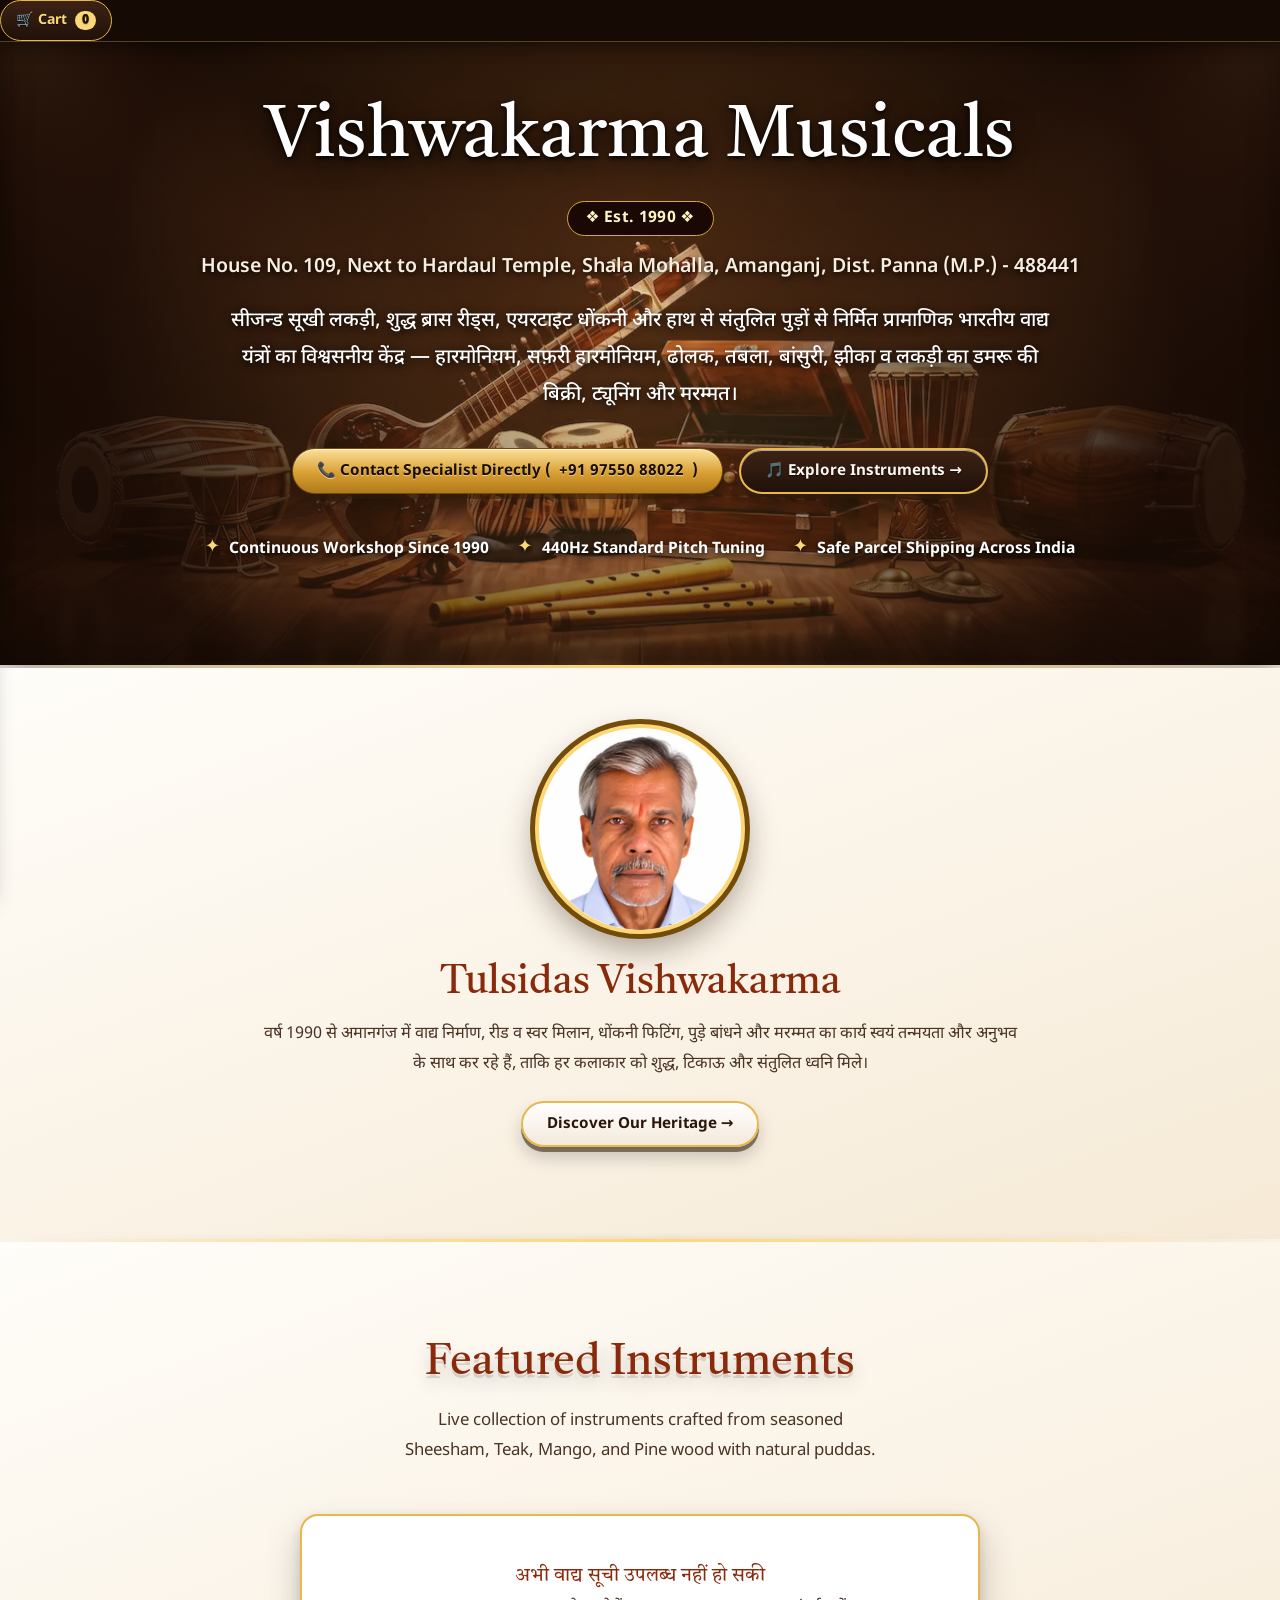
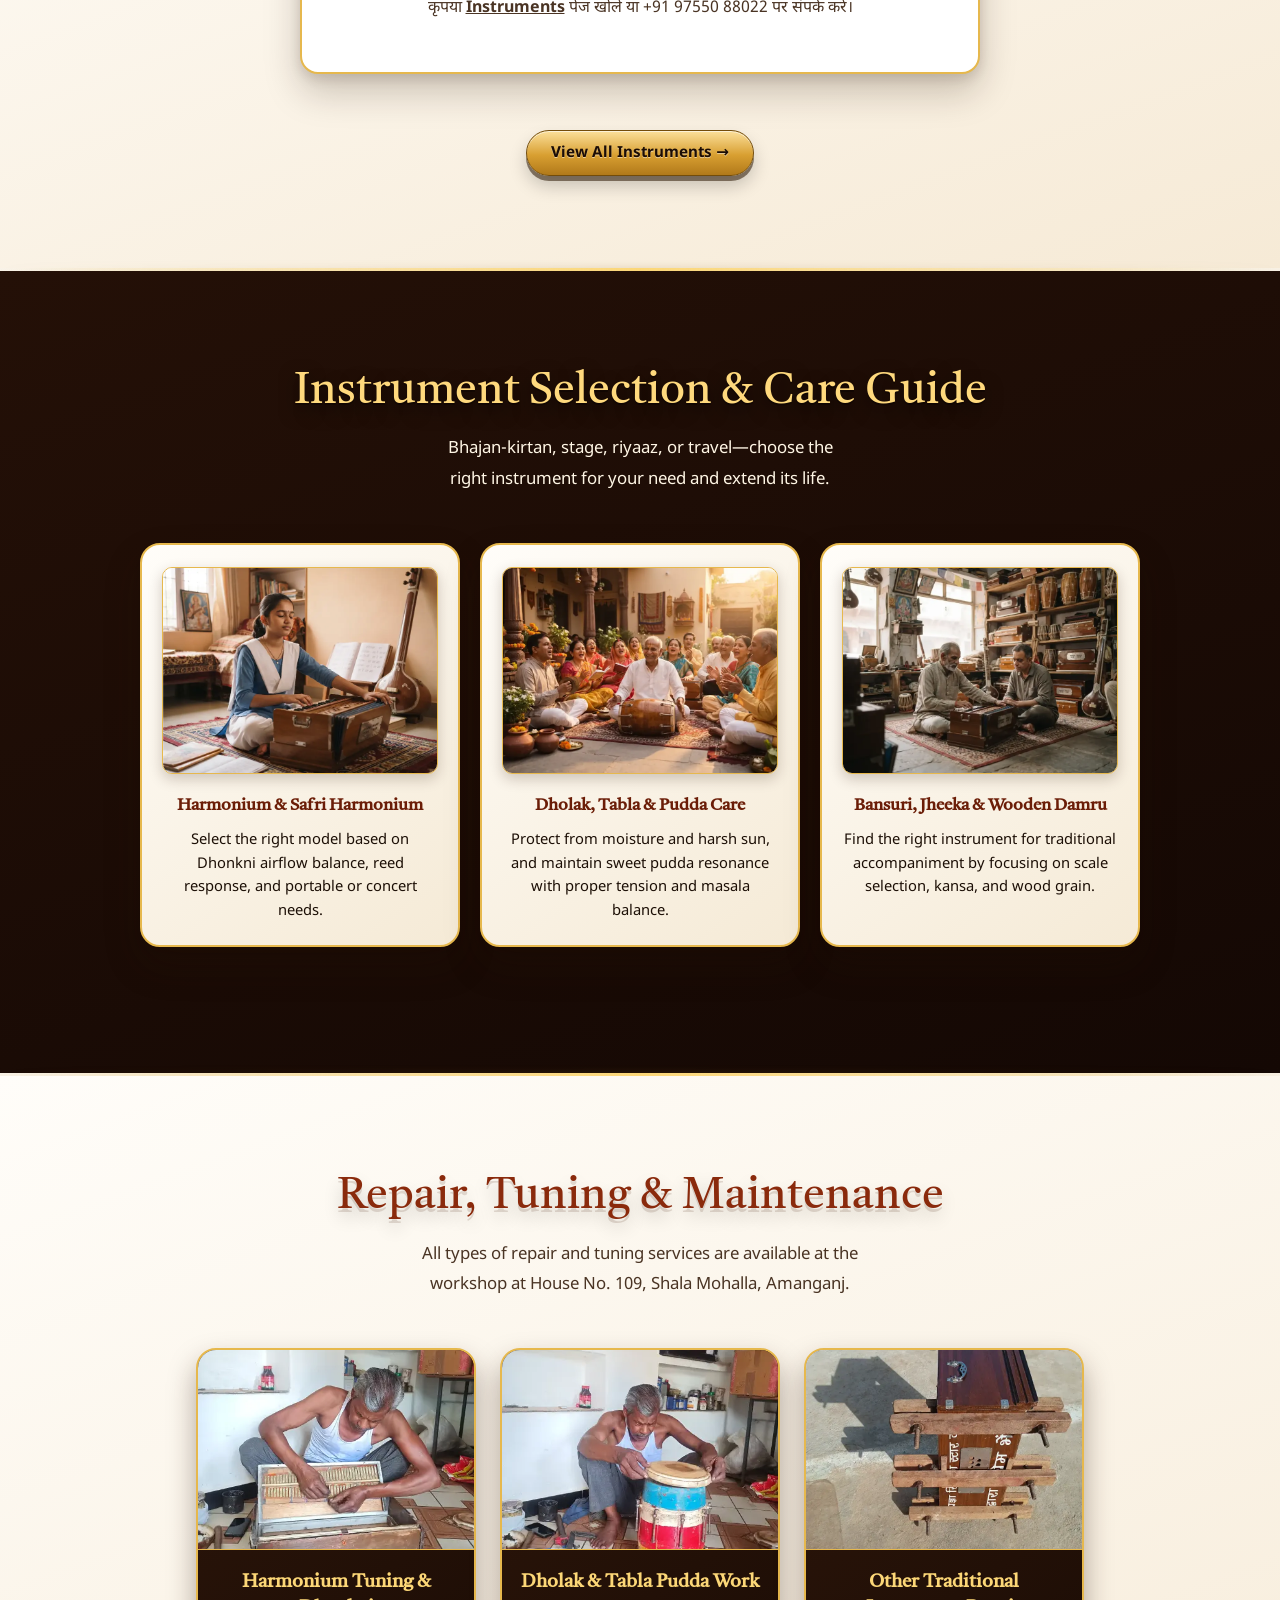
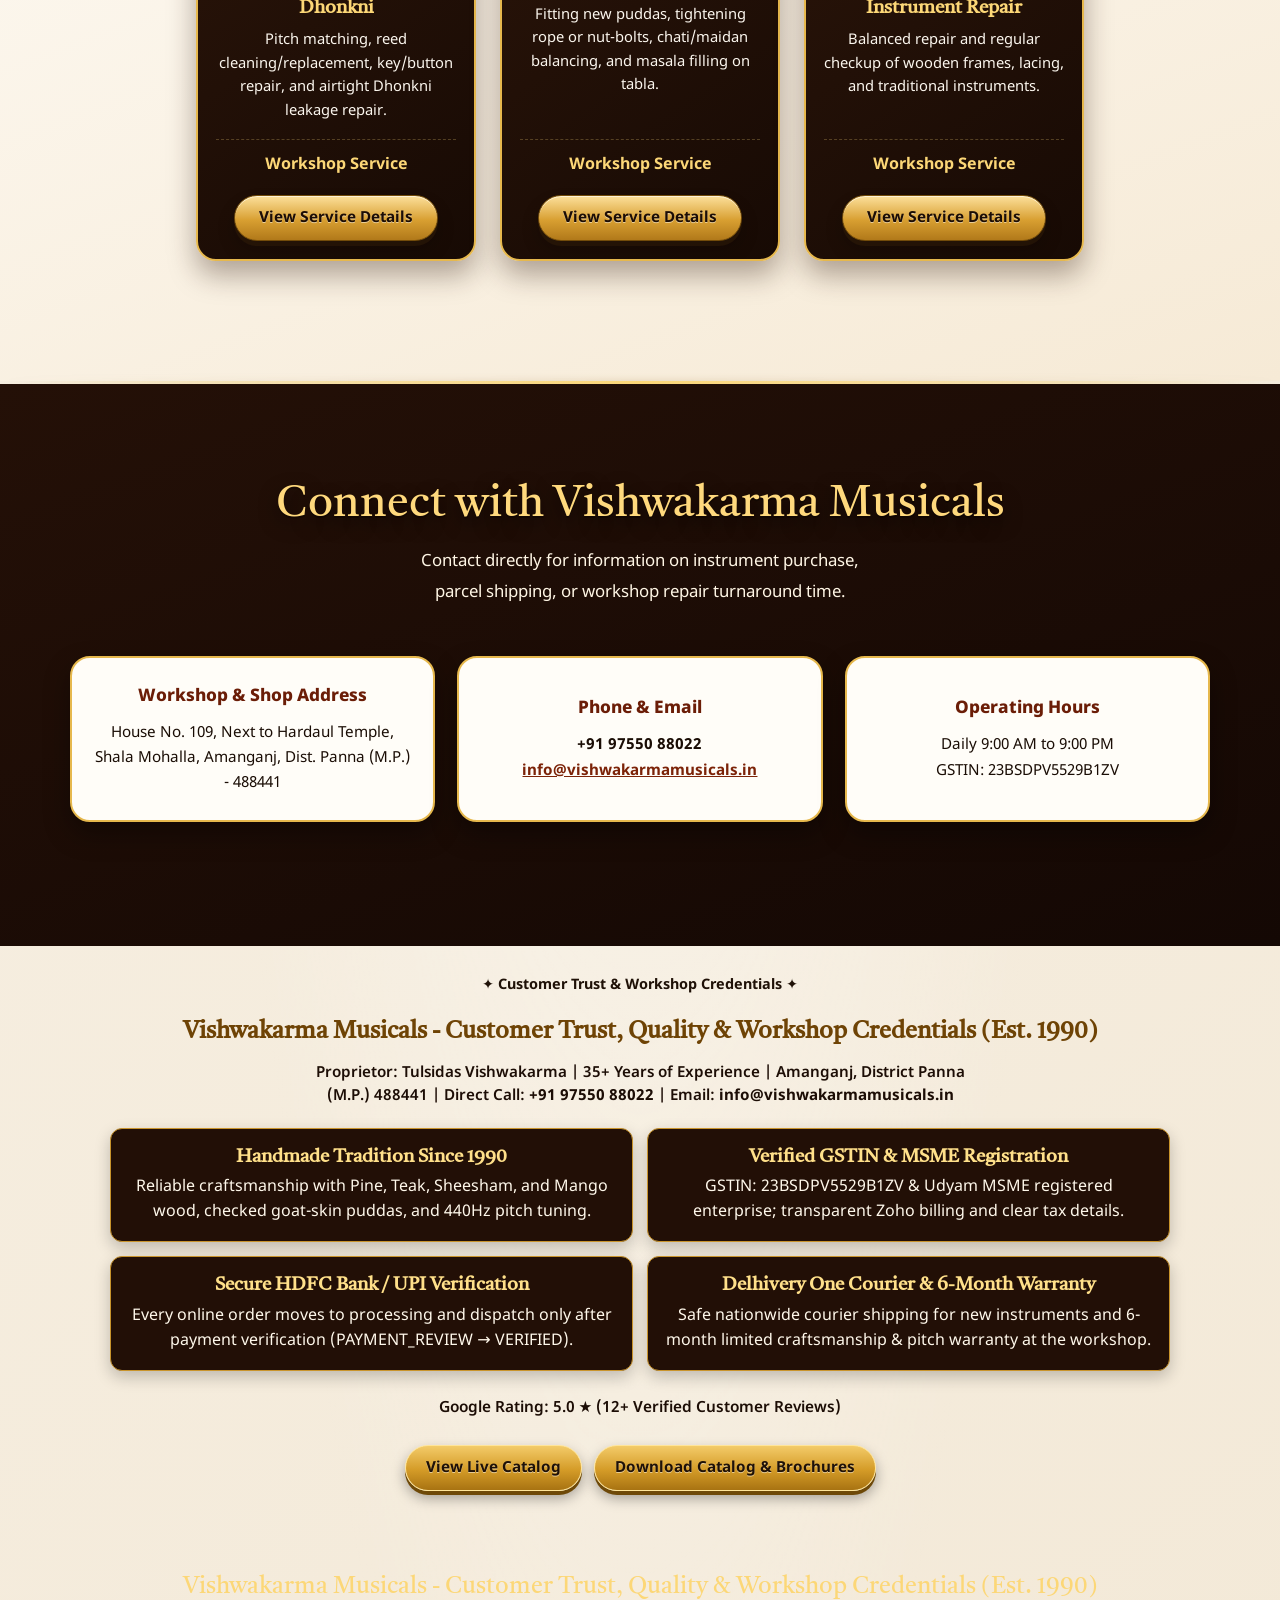
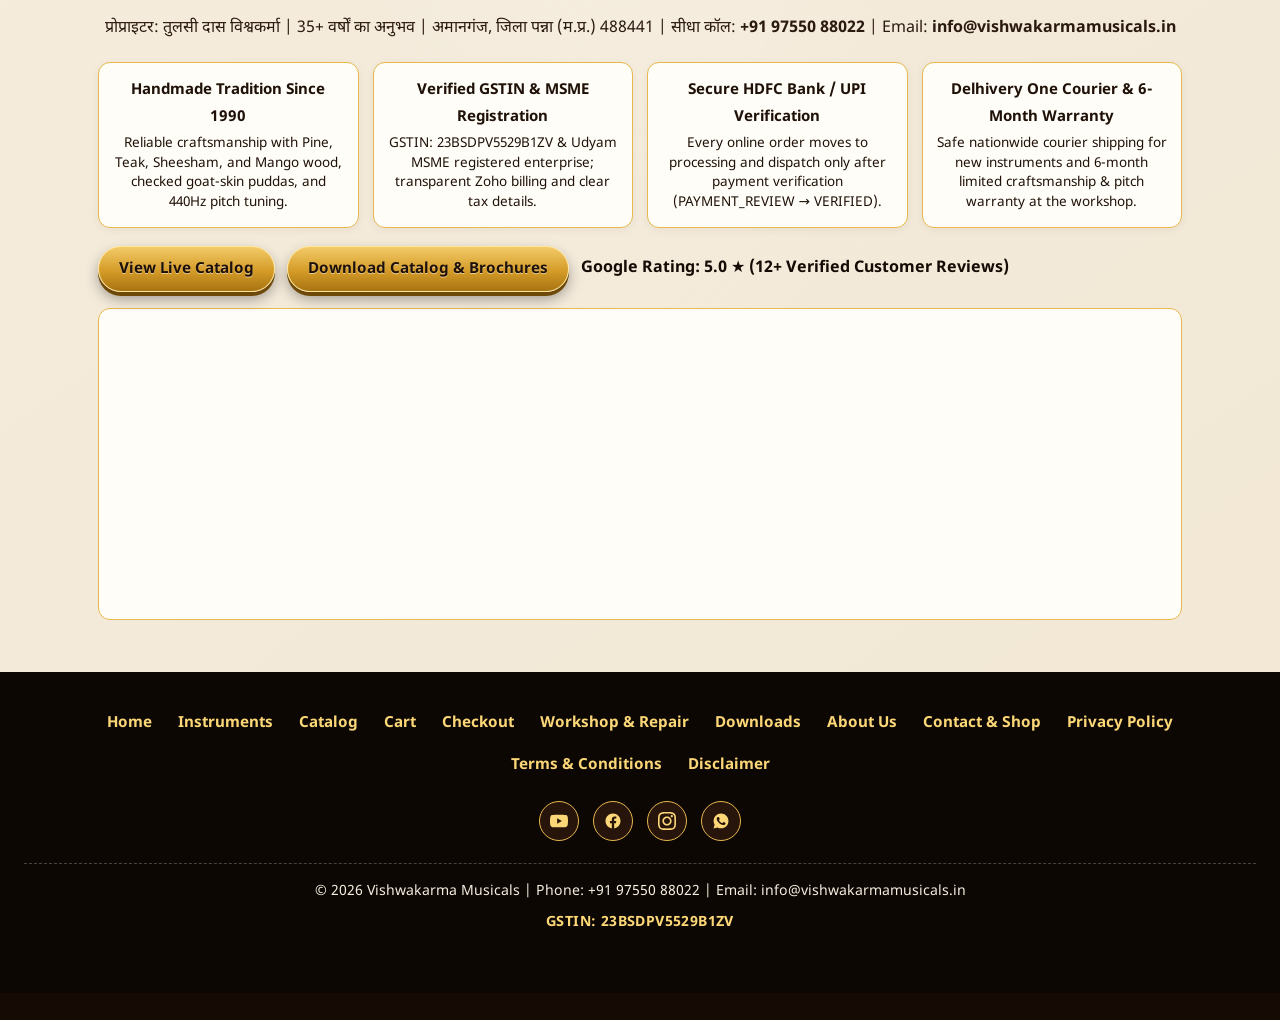
==== commit d5f8fb13: "Deploy v7 upgraded index.html via PowerShell 7" ====
--- a/index.html
+++ b/index.html
@@ -1,277 +1,277 @@
-<!DOCTYPE html>
-<html lang="hi">
-<head>
-  <link rel="icon" type="image/webp" href="assets/images/brand/favicon.webp">
-  <meta charset="utf-8">
-  <meta name="viewport" content="width=device-width, initial-scale=1">
-  <title>विश्वकर्मा म्यूज़िकल्स अमानगंज | पारंपरिक भारतीय वाद्य यंत्र, बिक्री व मरम्मत (स्था. 1990)</title>
-  <meta name="description" content="विश्वकर्मा म्यूज़िकल्स (स्था. 1990), मकान नं. 109, शाला मोहल्ला, अमानगंज, जिला पन्ना (म.प्र.) - 488441। हारमोनियम, सफ़री हारमोनियम, ढोलक, तबला, बांसुरी, झीका व लकड़ी का डमरू की बिक्री, ट्यूनिंग और मरम्मत।">
-  <link rel="canonical" href="https://vishwakarmamusicals.in/">
-  <link rel="preconnect" href="https://fonts.googleapis.com">
-  <link rel="preconnect" href="https://fonts.gstatic.com" crossorigin>
-  <link href="https://fonts.googleapis.com/css2?family=Noto+Sans+Devanagari:wght@400;500;600;700;800&family=Tiro+Devanagari+Hindi&display=swap" rel="stylesheet">
-  <link rel="stylesheet" href="assets/css/main.css">
-  <style>
-#contact.sec-light .vcard-dark {
-      background: #271309 !important;
-      color: #fff8eb !important;
-      border: 2.5px solid var(--gold-border) !important;
-    }
-    #contact.sec-light .vcard-dark b,
-    #contact.sec-light .vcard-dark strong {
-      color: var(--gold-bright) !important;
-    }
-    #contact.sec-light .vcard-dark p,
-    #contact.sec-light .vcard-dark span {
-      color: #fff8eb !important;
-    }
-    #contact.sec-light .vcard-dark a {
-      color: #ffd369 !important;
-      font-weight: 700;
-      text-decoration: underline;
-    }
-  </style>
-<style id="contactThreeCardsAlignStyle">
-  #contact .contact-three-cards {
-    display: grid;
-    grid-template-columns: repeat(3, minmax(240px, 1fr));
-    gap: 22px;
-    margin: 34px 0 32px;
-    align-items: stretch;
-  }
-  @media (max-width: 860px) {
-    #contact .contact-three-cards {
-      grid-template-columns: 1fr;
-    }
-  }
-  #contact .contact-item-card {
-    background: #fffdf8 !important;
-    color: #1a0d05 !important;
-    border: 2.5px solid var(--gold-border, #e6b84d) !important;
-    border-radius: 20px;
-    padding: 24px 22px;
-    text-align: center;
-    box-shadow: 0 12px 26px rgba(0, 0, 0, 0.35);
-    display: flex;
-    flex-direction: column;
-    justify-content: center;
-    align-items: center;
-    gap: 8px;
-  }
-  #contact .contact-item-card b,
-  #contact .contact-item-card strong {
-    display: block;
-    color: #6b1d07 !important;
-    font-size: 1.08rem;
-    font-weight: 800;
-    margin: 0;
-  }
-  #contact .contact-item-card p,
-  #contact .contact-item-card span {
-    color: #1a0d05 !important;
-    font-size: 0.95rem;
-    line-height: 1.65;
-    margin: 0;
-  }
-  #contact .contact-item-card a {
-    color: #7c2308 !important;
-    font-weight: 700;
-    text-decoration: underline;
-  }
-</style>
-</head>
-<body>
-  <header class="site-header" id="site-header">
-    <div class="container header-inner">
-      <a class="brand-logo" href="index.html">
-        <img src="assets/images/brand/logo.webp" alt="विश्वकर्मा म्यूज़िकल्स लोगो" onerror="if(!this.dataset.f1){this.dataset.f1='1';this.src='assets/images/brand/favicon.webp';}else{this.style.display='none';}">
-        <span class="brand-name">विश्वकर्मा म्यूज़िकल्स</span>
-      </a>
-      <nav class="main-nav" aria-label="मुख्य नेविगेशन">
-        <a href="index.html" class="active">होम</a>
-        <a href="instruments.html">वाद्य यंत्र</a>
-        <a href="workshop.html">वर्कशॉप व मरम्मत</a>
-        <a href="downloads.html">डाउनलोड</a>
-        <a href="about.html">हमारे बारे में</a>
-        <a href="contact.html">संपर्क व दुकान</a>
-      </nav>
-      <div class="header-actions">
-        <a href="cart.html" class="cart-trigger-btn" id="header-cart-link" aria-label="कार्ट">
-          <span>🛒 कार्ट</span>
-          <span class="cart-badge" id="header-cart-count">0</span>
-        </a>
-      </div>
-    </div>
-  </header>
-<main id="main-content">
-
-  <section class="hero" id="home">
-    <div class="container">
-      <div class="hero-center-box">
+<!DOCTYPE html>
+<html lang="hi">
+<head>
+  <link rel="icon" type="image/webp" href="assets/images/brand/favicon.webp">
+  <meta charset="utf-8">
+  <meta name="viewport" content="width=device-width, initial-scale=1">
+  <title>विश्वकर्मा म्यूज़िकल्स अमानगंज | पारंपरिक भारतीय वाद्य यंत्र, बिक्री व मरम्मत (स्था. 1990)</title>
+  <meta name="description" content="विश्वकर्मा म्यूज़िकल्स (स्था. 1990), मकान नं. 109, शाला मोहल्ला, अमानगंज, जिला पन्ना (म.प्र.) - 488441। हारमोनियम, सफ़री हारमोनियम, ढोलक, तबला, बांसुरी, झीका व लकड़ी का डमरू की बिक्री, ट्यूनिंग और मरम्मत।">
+  <link rel="canonical" href="https://vishwakarmamusicals.in/">
+  <link rel="preconnect" href="https://fonts.googleapis.com">
+  <link rel="preconnect" href="https://fonts.gstatic.com" crossorigin>
+  <link href="https://fonts.googleapis.com/css2?family=Noto+Sans+Devanagari:wght@400;500;600;700;800&family=Tiro+Devanagari+Hindi&display=swap" rel="stylesheet">
+  <link rel="stylesheet" href="assets/css/main.css">
+  <style>
+#contact.sec-light .vcard-dark {
+      background: #271309 !important;
+      color: #fff8eb !important;
+      border: 2.5px solid var(--gold-border) !important;
+    }
+    #contact.sec-light .vcard-dark b,
+    #contact.sec-light .vcard-dark strong {
+      color: var(--gold-bright) !important;
+    }
+    #contact.sec-light .vcard-dark p,
+    #contact.sec-light .vcard-dark span {
+      color: #fff8eb !important;
+    }
+    #contact.sec-light .vcard-dark a {
+      color: #ffd369 !important;
+      font-weight: 700;
+      text-decoration: underline;
+    }
+  </style>
+<style id="contactThreeCardsAlignStyle">
+  #contact .contact-three-cards {
+    display: grid;
+    grid-template-columns: repeat(3, minmax(240px, 1fr));
+    gap: 22px;
+    margin: 34px 0 32px;
+    align-items: stretch;
+  }
+  @media (max-width: 860px) {
+    #contact .contact-three-cards {
+      grid-template-columns: 1fr;
+    }
+  }
+  #contact .contact-item-card {
+    background: #fffdf8 !important;
+    color: #1a0d05 !important;
+    border: 2.5px solid var(--gold-border, #e6b84d) !important;
+    border-radius: 20px;
+    padding: 24px 22px;
+    text-align: center;
+    box-shadow: 0 12px 26px rgba(0, 0, 0, 0.35);
+    display: flex;
+    flex-direction: column;
+    justify-content: center;
+    align-items: center;
+    gap: 8px;
+  }
+  #contact .contact-item-card b,
+  #contact .contact-item-card strong {
+    display: block;
+    color: #6b1d07 !important;
+    font-size: 1.08rem;
+    font-weight: 800;
+    margin: 0;
+  }
+  #contact .contact-item-card p,
+  #contact .contact-item-card span {
+    color: #1a0d05 !important;
+    font-size: 0.95rem;
+    line-height: 1.65;
+    margin: 0;
+  }
+  #contact .contact-item-card a {
+    color: #7c2308 !important;
+    font-weight: 700;
+    text-decoration: underline;
+  }
+</style>
+</head>
+<body>
+  <header class="site-header" id="site-header">
+    <div class="container header-inner">
+      <a class="brand-logo" href="index.html">
+        <img src="assets/images/brand/logo.webp" alt="विश्वकर्मा म्यूज़िकल्स लोगो" onerror="if(!this.dataset.f1){this.dataset.f1='1';this.src='assets/images/brand/favicon.webp';}else{this.style.display='none';}">
+        <span class="brand-name">विश्वकर्मा म्यूज़िकल्स</span>
+      </a>
+      <nav class="main-nav" aria-label="मुख्य नेविगेशन">
+        <a href="index.html" class="active">होम</a>
+        <a href="instruments.html">वाद्य यंत्र</a>
+        <a href="workshop.html">वर्कशॉप व मरम्मत</a>
+        <a href="downloads.html">डाउनलोड</a>
+        <a href="about.html">हमारे बारे में</a>
+        <a href="contact.html">संपर्क व दुकान</a>
+      </nav>
+      <div class="header-actions">
+        <a href="cart.html" class="cart-trigger-btn" id="header-cart-link" aria-label="कार्ट">
+          <span>🛒 कार्ट</span>
+          <span class="cart-badge" id="header-cart-count">0</span>
+        </a>
+      </div>
+    </div>
+  </header>
+<main id="main-content">
+
+  <section class="hero" id="home">
+    <div class="container">
+      <div class="hero-center-box">
         <h1 class="hero-title">विश्वकर्मा म्यूज़िकल्स</h1>
 <div id="vm-home-est-wrap-v137" class="vm-home-est-wrap">
   <span id="vm-home-est-badge-v137" class="vm-home-est-badge">❖ स्था. 1990 ❖</span>
-</div>
-        <p class="hero-address">मकान नं. 109, हरदौल मंदिर के बगल में, शाला मोहल्ला, अमानगंज, जिला पन्ना (म.प्र.) - 488441</p>
-        <p class="hero-desc">
-          सीजन्ड सूखी लकड़ी, शुद्ध ब्रास रीड्स, एयरटाइट धोंकनी और हाथ से संतुलित पुड़ों से निर्मित प्रामाणिक भारतीय वाद्य यंत्रों का विश्वसनीय केंद्र — हारमोनियम, सफ़री हारमोनियम, ढोलक, तबला, बांसुरी, झीका व लकड़ी का डमरू की बिक्री, ट्यूनिंग और मरम्मत।
-        </p>
-        <div class="btn-wrap" style="margin-bottom:14px;">
-          <a class="btn btn-gold" href="tel:+919755088022">📞 विशेषज्ञ से सीधे संपर्क करें (+91 97550 88022)</a>
-          <a class="btn btn-outline" href="instruments.html">🎵 वाद्य संग्रह देखें →</a>
-        </div>
-        <div class="hero-trust-strip">
-          <div class="trust-item"><span class="icon">✦</span><span>1990 से निरंतर कार्यशाला</span></div>
-          <div class="trust-item"><span class="icon">✦</span><span>440Hz मानक स्वर ट्यूनिंग</span></div>
-          <div class="trust-item"><span class="icon">✦</span><span>पूरे भारत में सुरक्षित पार्सल शिपिंग</span></div>
-        </div>
-      </div>
-    </div>
-  </section>
-
-  <hr class="gold-section-divider">
-
-  <section class="sec-light craftsman-section" id="about-craftsman">
-    <div class="container">
-      <div class="craftsman-flat-box">
-        <div class="craftsman-photo-circle">
-          <img src="assets/images/workshop/founder.webp" alt="तुलसी दास विश्वकर्मा — संस्थापक व मुख्य शिल्पकार" onerror="if(!this.dataset.f1){this.dataset.f1='1';this.src='https://drive.google.com/thumbnail?id=1PQw3Oh1VXbBweYBn7uOnp0SO9OljcA7n&sz=w500';}else{this.style.display='none';}" loading="lazy">
-        </div>
-        <h2 class="serif" style="font-size:clamp(1.8rem,4vw,2.5rem);color:var(--maroon-title);margin-bottom:10px;">तुलसी दास विश्वकर्मा</h2>
-        <p style="font-size:1.02rem;color:var(--text-muted-dark);max-width:760px;margin-bottom:22px;">
-          वर्ष 1990 से अमानगंज में वाद्य निर्माण, रीड व स्वर मिलान, धोंकनी फिटिंग, पुड़े बांधने और मरम्मत का कार्य स्वयं तन्मयता और अनुभव के साथ कर रहे हैं, ताकि हर कलाकार को शुद्ध, टिकाऊ और संतुलित ध्वनि मिले।
-        </p>
-        <div class="btn-wrap">
-          <a class="btn btn-outline" href="about.html">हमारी विरासत जानें →</a>
-        </div>
-      </div>
-    </div>
-  </section>
-
-  <hr class="gold-section-divider">
-
-  <section class="sec-light" id="featured-instruments">
-    <div class="container">
-      <div class="sec-head">
-        <h2>प्रमुख वाद्य यंत्र संग्रह</h2>
-        <p>शीशम, सागौन, आम व चीड़ की सूखी लकड़ी और प्राकृतिक पुड़ों से तैयार वाद्य यंत्रों का लाइव संग्रह।</p>
-      </div>
-
-      <div class="sheet-loader-box" id="sheet-loader-box">
-        <div class="spinner"></div>
-        <h3 style="color:var(--maroon-title);margin-bottom:6px;">लाइव वाद्य सूची लोड हो रही है...</h3>
-        <p style="color:var(--text-muted-dark);font-size:0.95rem;">Google Sheet से ताज़ा वाद्य विवरण व मूल्य प्राप्त किए जा रहे हैं।</p>
-      </div>
-
-      <div class="inst-grid" id="home-products-grid"></div>
-
-      <div class="btn-wrap" style="margin-top:24px;">
-        <a class="btn btn-gold" href="instruments.html">सभी वाद्य यंत्र देखें →</a>
-      </div>
-    </div>
-  </section>
-
-  <hr class="gold-section-divider">
-
-  <section class="sec-dark guidance-section" id="guidance">
-    <div class="container">
-      <div class="sec-head">
-        <h2>वाद्य चयन और रखरखाव मार्गदर्शन</h2>
-        <p>भजन-कीर्तन, मंच, रियाज़ या सफ़र—अपनी ज़रूरत के अनुसार सही वाद्य चुनें और उसकी उम्र बढ़ाएं।</p>
-      </div>
-      <div class="guidance-grid">
-        <div class="guide-box-light">
-          <img class="guide-card-image" src="assets/images/instruments/harmonium-guide.webp" alt="हारमोनियम व सफ़री हारमोनियम" onerror="if(!this.dataset.f1){this.dataset.f1='1';this.src='assets/images/brand/logo.webp';}" loading="lazy">
-          <b>हारमोनियम व सफ़री हारमोनियम</b>
-          <p>धोंकनी की हवा के संतुलन, रीड रिस्पॉन्स और पोर्टेबल या कॉन्सर्ट ज़रूरत के आधार पर सही मॉडल चुनें।</p>
-        </div>
-        <div class="guide-box-light">
-          <img class="guide-card-image" src="assets/images/instruments/dholak-tabla-guide.webp" alt="ढोलक, तबला व पुड़ों की देखभाल" onerror="if(!this.dataset.f1){this.dataset.f1='1';this.src='assets/images/brand/logo.webp';}" loading="lazy">
-          <b>ढोलक, तबला व पुड़ों की देखभाल</b>
-          <p>नमी व तेज धूप से बचाकर, सही तनाव और मसाले के संतुलन से पुड़ों की मधुर गूंज बनाए रखें।</p>
-        </div>
-        <div class="guide-box-light">
-          <img class="guide-card-image" src="assets/images/instruments/folk-guide.webp" alt="बांसुरी, झीका व लकड़ी का डमरू" onerror="if(!this.dataset.f1){this.dataset.f1='1';this.src='assets/images/brand/logo.webp';}" loading="lazy">
-          <b>बांसुरी, झीका व लकड़ी का डमरू</b>
-          <p>स्केल चयन, कांसा व लकड़ी की बनावट पर ध्यान देकर पारंपरिक संगत के लिए सही वाद्य पाएं।</p>
-        </div>
-      </div>
-    </div>
-  </section>
-
-  <hr class="gold-section-divider">
-
-  <section class="sec-light workshop-section" id="workshop">
-    <div class="container">
-      <div class="sec-head">
-        <h2>मरम्मत, ट्यूनिंग और रखरखाव</h2>
-        <p>सभी प्रकार की मरम्मत व ट्यूनिंग सेवाएं मकान नं. 109, शाला मोहल्ला, अमानगंज स्थित कार्यशाला में उपलब्ध हैं।</p>
-      </div>
-      <div class="svc-grid">
-        <div class="svc-card-light-in-dark">
-          <div class="svc-thumb-white">
-            <img src="assets/images/workshop/harmonium-repair.webp" alt="हारमोनियम रीड व धोंकनी मरम्मत" onerror="if(!this.dataset.f1){this.dataset.f1='1';this.src='assets/images/brand/logo.webp';}" loading="lazy">
-          </div>
-          <div class="svc-body">
-            <h3 class="svc-title-dark">हारमोनियम ट्यूनिंग व धोंकनी</h3>
-            <p class="svc-desc-dark">स्वर मिलान, रीड सफ़ाई/बदलाव, चाबी/बटन दुरुस्ती और एयरटाइट धोंकनी लीकेज की मरम्मत।</p>
-            <div class="svc-meta-dark"><span style="color:var(--gold-bright);font-weight:700;">कार्यशाला सेवा</span></div>
-            <div class="svc-act-light"><a class="btn btn-gold" href="workshop.html">सेवा विवरण देखें</a></div>
-          </div>
-        </div>
-        <div class="svc-card-light-in-dark">
-          <div class="svc-thumb-white">
-            <img src="assets/images/workshop/dholak-repair.webp" alt="ढोलक व तबला पुड़ी फिटिंग" onerror="if(!this.dataset.f1){this.dataset.f1='1';this.src='assets/images/brand/logo.webp';}" loading="lazy">
-          </div>
-          <div class="svc-body">
-            <h3 class="svc-title-dark">ढोलक व तबला पुड़ी कार्य</h3>
-            <p class="svc-desc-dark">नए पुड़े चढ़ाना, रस्सी या नट-बोल्ट कसना, चाटी/मैदान संतुलन और तबले पर मसाला भराई।</p>
-            <div class="svc-meta-dark"><span style="color:var(--gold-bright);font-weight:700;">कार्यशाला सेवा</span></div>
-            <div class="svc-act-light"><a class="btn btn-gold" href="workshop.html">सेवा विवरण देखें</a></div>
-          </div>
-        </div>
-        <div class="svc-card-light-in-dark">
-          <div class="svc-thumb-white">
-            <img src="assets/images/workshop/general-repair.webp" alt="पारंपरिक वाद्यों की देखभाल" onerror="if(!this.dataset.f1){this.dataset.f1='1';this.src='assets/images/brand/logo.webp';}" loading="lazy">
-          </div>
-          <div class="svc-body">
-            <h3 class="svc-title-dark">अन्य पारंपरिक वाद्य मरम्मत</h3>
-            <p class="svc-desc-dark">लकड़ी के ढांचे, डोरी/सिंगल व पारंपरिक वाद्यों की संतुलित मरम्मत और नियमित जांच।</p>
-            <div class="svc-meta-dark"><span style="color:var(--gold-bright);font-weight:700;">कार्यशाला सेवा</span></div>
-            <div class="svc-act-light"><a class="btn btn-gold" href="workshop.html">सेवा विवरण देखें</a></div>
-          </div>
-        </div>
-      </div>
-    </div>
-  </section>
-
-  <hr class="gold-section-divider">
-
-    <section class="sec-dark" id="contact">
-    <div class="container">
-      <div class="sec-head">
-        <h2>विश्वकर्मा म्यूज़िकल्स से जुड़ें</h2>
-        <p>वाद्य खरीद, पार्सल शिपिंग या कार्यशाला में मरम्मत के समय की जानकारी के लिए सीधे संपर्क करें।</p>
-      </div>
-      <div class="contact-three-cards">
-        <div class="contact-item-card">
-          <b>कार्यशाला व दुकान पता</b>
-          <p>मकान नं. 109, हरदौल मंदिर के बगल में, शाला मोहल्ला, अमानगंज, जिला पन्ना (म.प्र.) - 488441</p>
-        </div>
-        <div class="contact-item-card">
-          <b>फ़ोन व ईमेल</b>
-          <p><a href="tel:+919755088022">+91 97550 88022</a><br><a href="mailto:info@vishwakarmamusicals.in">info@vishwakarmamusicals.in</a></p>
-        </div>
-        <div class="contact-item-card">
-          <b>संचालन समय</b>
-          <p>प्रतिदिन सुबह 9:00 बजे से रात 9:00 बजे तक<br>GSTIN: 23BSDPV5529B1ZV</p>
-        </div>
-      </div>
-    </div>
-  </section>
-
-  <div class="sec-footer-light-wrap">
-    </main>
+</div>
+        <p class="hero-address">मकान नं. 109, हरदौल मंदिर के बगल में, शाला मोहल्ला, अमानगंज, जिला पन्ना (म.प्र.) - 488441</p>
+        <p class="hero-desc">
+          सीजन्ड सूखी लकड़ी, शुद्ध ब्रास रीड्स, एयरटाइट धोंकनी और हाथ से संतुलित पुड़ों से निर्मित प्रामाणिक भारतीय वाद्य यंत्रों का विश्वसनीय केंद्र — हारमोनियम, सफ़री हारमोनियम, ढोलक, तबला, बांसुरी, झीका व लकड़ी का डमरू की बिक्री, ट्यूनिंग और मरम्मत।
+        </p>
+        <div class="btn-wrap" style="margin-bottom:14px;">
+          <a class="btn btn-gold" href="tel:+919755088022">📞 विशेषज्ञ से सीधे संपर्क करें (+91 97550 88022)</a>
+          <a class="btn btn-outline" href="instruments.html">🎵 वाद्य संग्रह देखें →</a>
+        </div>
+        <div class="hero-trust-strip">
+          <div class="trust-item"><span class="icon">✦</span><span>1990 से निरंतर कार्यशाला</span></div>
+          <div class="trust-item"><span class="icon">✦</span><span>440Hz मानक स्वर ट्यूनिंग</span></div>
+          <div class="trust-item"><span class="icon">✦</span><span>पूरे भारत में सुरक्षित पार्सल शिपिंग</span></div>
+        </div>
+      </div>
+    </div>
+  </section>
+
+  <hr class="gold-section-divider">
+
+  <section class="sec-light craftsman-section" id="about-craftsman">
+    <div class="container">
+      <div class="craftsman-flat-box">
+        <div class="craftsman-photo-circle">
+          <img src="assets/images/workshop/founder.webp" alt="तुलसी दास विश्वकर्मा — संस्थापक व मुख्य शिल्पकार" onerror="if(!this.dataset.f1){this.dataset.f1='1';this.src='https://drive.google.com/thumbnail?id=1PQw3Oh1VXbBweYBn7uOnp0SO9OljcA7n&sz=w500';}else{this.style.display='none';}" loading="lazy">
+        </div>
+        <h2 class="serif" style="font-size:clamp(1.8rem,4vw,2.5rem);color:var(--maroon-title);margin-bottom:10px;">तुलसी दास विश्वकर्मा</h2>
+        <p style="font-size:1.02rem;color:var(--text-muted-dark);max-width:760px;margin-bottom:22px;">
+          वर्ष 1990 से अमानगंज में वाद्य निर्माण, रीड व स्वर मिलान, धोंकनी फिटिंग, पुड़े बांधने और मरम्मत का कार्य स्वयं तन्मयता और अनुभव के साथ कर रहे हैं, ताकि हर कलाकार को शुद्ध, टिकाऊ और संतुलित ध्वनि मिले।
+        </p>
+        <div class="btn-wrap">
+          <a class="btn btn-outline" href="about.html">हमारी विरासत जानें →</a>
+        </div>
+      </div>
+    </div>
+  </section>
+
+  <hr class="gold-section-divider">
+
+  <section class="sec-light" id="featured-instruments">
+    <div class="container">
+      <div class="sec-head">
+        <h2>प्रमुख वाद्य यंत्र संग्रह</h2>
+        <p>शीशम, सागौन, आम व चीड़ की सूखी लकड़ी और प्राकृतिक पुड़ों से तैयार वाद्य यंत्रों का लाइव संग्रह।</p>
+      </div>
+
+      <div class="sheet-loader-box" id="sheet-loader-box">
+        <div class="spinner"></div>
+        <h3 style="color:var(--maroon-title);margin-bottom:6px;">लाइव वाद्य सूची लोड हो रही है...</h3>
+        <p style="color:var(--text-muted-dark);font-size:0.95rem;">Google Sheet से ताज़ा वाद्य विवरण व मूल्य प्राप्त किए जा रहे हैं।</p>
+      </div>
+
+      <div class="inst-grid" id="home-products-grid"></div>
+
+      <div class="btn-wrap" style="margin-top:24px;">
+        <a class="btn btn-gold" href="instruments.html">सभी वाद्य यंत्र देखें →</a>
+      </div>
+    </div>
+  </section>
+
+  <hr class="gold-section-divider">
+
+  <section class="sec-dark guidance-section" id="guidance">
+    <div class="container">
+      <div class="sec-head">
+        <h2>वाद्य चयन और रखरखाव मार्गदर्शन</h2>
+        <p>भजन-कीर्तन, मंच, रियाज़ या सफ़र—अपनी ज़रूरत के अनुसार सही वाद्य चुनें और उसकी उम्र बढ़ाएं।</p>
+      </div>
+      <div class="guidance-grid">
+        <div class="guide-box-light">
+          <img class="guide-card-image" src="assets/images/instruments/harmonium-guide.webp" alt="हारमोनियम व सफ़री हारमोनियम" onerror="if(!this.dataset.f1){this.dataset.f1='1';this.src='assets/images/brand/logo.webp';}" loading="lazy">
+          <b>हारमोनियम व सफ़री हारमोनियम</b>
+          <p>धोंकनी की हवा के संतुलन, रीड रिस्पॉन्स और पोर्टेबल या कॉन्सर्ट ज़रूरत के आधार पर सही मॉडल चुनें।</p>
+        </div>
+        <div class="guide-box-light">
+          <img class="guide-card-image" src="assets/images/instruments/dholak-tabla-guide.webp" alt="ढोलक, तबला व पुड़ों की देखभाल" onerror="if(!this.dataset.f1){this.dataset.f1='1';this.src='assets/images/brand/logo.webp';}" loading="lazy">
+          <b>ढोलक, तबला व पुड़ों की देखभाल</b>
+          <p>नमी व तेज धूप से बचाकर, सही तनाव और मसाले के संतुलन से पुड़ों की मधुर गूंज बनाए रखें।</p>
+        </div>
+        <div class="guide-box-light">
+          <img class="guide-card-image" src="assets/images/instruments/folk-guide.webp" alt="बांसुरी, झीका व लकड़ी का डमरू" onerror="if(!this.dataset.f1){this.dataset.f1='1';this.src='assets/images/brand/logo.webp';}" loading="lazy">
+          <b>बांसुरी, झीका व लकड़ी का डमरू</b>
+          <p>स्केल चयन, कांसा व लकड़ी की बनावट पर ध्यान देकर पारंपरिक संगत के लिए सही वाद्य पाएं।</p>
+        </div>
+      </div>
+    </div>
+  </section>
+
+  <hr class="gold-section-divider">
+
+  <section class="sec-light workshop-section" id="workshop">
+    <div class="container">
+      <div class="sec-head">
+        <h2>मरम्मत, ट्यूनिंग और रखरखाव</h2>
+        <p>सभी प्रकार की मरम्मत व ट्यूनिंग सेवाएं मकान नं. 109, शाला मोहल्ला, अमानगंज स्थित कार्यशाला में उपलब्ध हैं।</p>
+      </div>
+      <div class="svc-grid">
+        <div class="svc-card-light-in-dark">
+          <div class="svc-thumb-white">
+            <img src="assets/images/workshop/harmonium-repair.webp" alt="हारमोनियम रीड व धोंकनी मरम्मत" onerror="if(!this.dataset.f1){this.dataset.f1='1';this.src='assets/images/brand/logo.webp';}" loading="lazy">
+          </div>
+          <div class="svc-body">
+            <h3 class="svc-title-dark">हारमोनियम ट्यूनिंग व धोंकनी</h3>
+            <p class="svc-desc-dark">स्वर मिलान, रीड सफ़ाई/बदलाव, चाबी/बटन दुरुस्ती और एयरटाइट धोंकनी लीकेज की मरम्मत।</p>
+            <div class="svc-meta-dark"><span style="color:var(--gold-bright);font-weight:700;">कार्यशाला सेवा</span></div>
+            <div class="svc-act-light"><a class="btn btn-gold" href="workshop.html">सेवा विवरण देखें</a></div>
+          </div>
+        </div>
+        <div class="svc-card-light-in-dark">
+          <div class="svc-thumb-white">
+            <img src="assets/images/workshop/dholak-repair.webp" alt="ढोलक व तबला पुड़ी फिटिंग" onerror="if(!this.dataset.f1){this.dataset.f1='1';this.src='assets/images/brand/logo.webp';}" loading="lazy">
+          </div>
+          <div class="svc-body">
+            <h3 class="svc-title-dark">ढोलक व तबला पुड़ी कार्य</h3>
+            <p class="svc-desc-dark">नए पुड़े चढ़ाना, रस्सी या नट-बोल्ट कसना, चाटी/मैदान संतुलन और तबले पर मसाला भराई।</p>
+            <div class="svc-meta-dark"><span style="color:var(--gold-bright);font-weight:700;">कार्यशाला सेवा</span></div>
+            <div class="svc-act-light"><a class="btn btn-gold" href="workshop.html">सेवा विवरण देखें</a></div>
+          </div>
+        </div>
+        <div class="svc-card-light-in-dark">
+          <div class="svc-thumb-white">
+            <img src="assets/images/workshop/general-repair.webp" alt="पारंपरिक वाद्यों की देखभाल" onerror="if(!this.dataset.f1){this.dataset.f1='1';this.src='assets/images/brand/logo.webp';}" loading="lazy">
+          </div>
+          <div class="svc-body">
+            <h3 class="svc-title-dark">अन्य पारंपरिक वाद्य मरम्मत</h3>
+            <p class="svc-desc-dark">लकड़ी के ढांचे, डोरी/सिंगल व पारंपरिक वाद्यों की संतुलित मरम्मत और नियमित जांच।</p>
+            <div class="svc-meta-dark"><span style="color:var(--gold-bright);font-weight:700;">कार्यशाला सेवा</span></div>
+            <div class="svc-act-light"><a class="btn btn-gold" href="workshop.html">सेवा विवरण देखें</a></div>
+          </div>
+        </div>
+      </div>
+    </div>
+  </section>
+
+  <hr class="gold-section-divider">
+
+    <section class="sec-dark" id="contact">
+    <div class="container">
+      <div class="sec-head">
+        <h2>विश्वकर्मा म्यूज़िकल्स से जुड़ें</h2>
+        <p>वाद्य खरीद, पार्सल शिपिंग या कार्यशाला में मरम्मत के समय की जानकारी के लिए सीधे संपर्क करें।</p>
+      </div>
+      <div class="contact-three-cards">
+        <div class="contact-item-card">
+          <b>कार्यशाला व दुकान पता</b>
+          <p>मकान नं. 109, हरदौल मंदिर के बगल में, शाला मोहल्ला, अमानगंज, जिला पन्ना (म.प्र.) - 488441</p>
+        </div>
+        <div class="contact-item-card">
+          <b>फ़ोन व ईमेल</b>
+          <p><a href="tel:+919755088022">+91 97550 88022</a><br><a href="mailto:info@vishwakarmamusicals.in">info@vishwakarmamusicals.in</a></p>
+        </div>
+        <div class="contact-item-card">
+          <b>संचालन समय</b>
+          <p>प्रतिदिन सुबह 9:00 बजे से रात 9:00 बजे तक<br>GSTIN: 23BSDPV5529B1ZV</p>
+        </div>
+      </div>
+    </div>
+  </section>
+
+  <div class="sec-footer-light-wrap">
+    </main>
 <section id="vm-customer-trust-hub" style="padding:28px 16px;background:#fffaf0;border-top:1px solid #ead7b7;">
   <div style="max-width:1200px;margin:0 auto;">
     <h2 style="margin:0 0 8px;color:#5c1606;">विश्वकर्मा म्यूज़िकल्स - ग्राहक भरोसा, गुणवत्ता व कार्यशाला प्रमाण (Est. 1990)</h2>
@@ -337,92 +337,95 @@
         <span class="pfn-copy-main">© 2026 विश्वकर्मा म्यूज़िकल्स | फ़ोन: <a href="tel:+919755088022">+91 97550 88022</a> | ईमेल: <a href="mailto:info@vishwakarmamusicals.in">info@vishwakarmamusicals.in</a></span>
         <span class="pfn-gst-line">GSTIN: 23BSDPV5529B1ZV</span>
       </p>
-    </footer>
-  </div>
-
-  <div class="mobile-sticky-bar">
-    <a class="btn btn-gold" href="tel:+919755088022">📞 विशेषज्ञ को कॉल करें</a>
-    <a class="btn btn-outline" href="instruments.html">🎵 वाद्य संग्रह देखें</a>
-  </div>
-
-  <script src="assets/js/config.js"></script>
-  <script src="assets/js/cart.js"></script>
-  <script src="assets/js/catalog.js"></script>
-  <script>
-    function sanitizeIndexText(s) {
-      var out = String(s || "")
-        .replace(/धोंकनी|धोंकनी|धोंकनी|धोंकनी/g, "धोंकनी")
-        .replace(/सफ़री/g, "सफ़री")
-        .replace(/\bsafari\b/gi, "Safri")
-        .replace(/झीका/g, "झीका")
-        .replace(/लकड़ी का डमरू/g, "लकड़ी का डमरू");
-      return (typeof sanitizeVMText === "function") ? sanitizeVMText(out) : out;
-    }
-
-    function renderHomeProducts(products) {
-      var grid = document.getElementById("home-products-grid");
-      var loader = document.getElementById("sheet-loader-box");
-      if (!grid) return;
-      var list = Array.isArray(products) ? products.slice(0, 8) : [];
-      if (!list.length) {
-        if (loader) {
-          loader.innerHTML = '<h3 style="color:var(--maroon-title);margin-bottom:6px;">अभी वाद्य सूची उपलब्ध नहीं हो सकी</h3><p style="color:var(--text-muted-dark);">कृपया <a href="instruments.html" style="text-decoration:underline;font-weight:700;">वाद्य यंत्र</a> पेज खोलें या +91 97550 88022 पर संपर्क करें।</p>';
-        }
-        return;
-      }
-      if (loader) loader.style.display = "none";
-      grid.innerHTML = list.map(function (p) {
-        var priceText = p.price > 0 ? "₹" + Number(p.price).toLocaleString("en-IN") : "संपर्क करें";
-        var imgHtml = p.mainImage
-          ? '<img src="' + p.mainImage.replace(/"/g, "&quot;") + '" alt="' + p.nameFull.replace(/"/g, "&quot;") + '" loading="lazy" onerror="this.style.display=\'none\'">'
-          : "";
-        var specsHtml = (p.features || []).map(function (f) {
-          return "<li>" + sanitizeIndexText(f) + "</li>";
-        }).join("");
-        return (
-          '<article class="pcard-dark-in-light" onclick="location.href=\'product.html?slug=' + encodeURIComponent(p.slug) + '\'">' +
-            '<div class="pcard-img-box-white">' +
-              imgHtml +
-              '<span class="pcard-sku-pill">' + sanitizeIndexText(p.sku) + '</span>' +
-              '<span class="pcard-price-pill">' + priceText + '</span>' +
-            '</div>' +
-            '<div class="pcard-body">' +
-              '<span class="pcard-tag-gold">' + sanitizeIndexText(p.badgeLabel) + '</span>' +
-              '<h3 class="pcard-title-light">' + sanitizeIndexText(p.nameFull) + '</h3>' +
-              '<p class="pcard-desc-light">' + sanitizeIndexText(p.shortDesc) + '</p>' +
-              '<ul class="pcard-specs-dark">' + specsHtml + '</ul>' +
-              '<div class="pcard-act" onclick="event.stopPropagation();">' +
-                '<button type="button" class="btn btn-gold" onclick="window.VMCartUI && window.VMCartUI.addItem(\'' + p.sku.replace(/'/g, "\\'") + '\', \'' + p.nameFull.replace(/'/g, "\\'") + '\', ' + Number(p.price || 0) + ')">कार्ट में जोड़ें</button>' +
-              '</div>' +
-            '</div>' +
-          '</article>'
-        );
-      }).join("");
-    }
-
-    document.addEventListener("DOMContentLoaded", async function () {
-      if (window.VMCartUI && typeof window.VMCartUI.syncBadge === "function") {
-        window.VMCartUI.syncBadge();
-      }
-      if (window.VMCatalog) {
-        var cached = window.VMCatalog.getCachedProducts();
-        if (cached && cached.length) renderHomeProducts(cached);
-        var live = await window.VMCatalog.fetchLiveProducts();
-        if (live && live.length) renderHomeProducts(live);
-        else if (!cached || !cached.length) renderHomeProducts([]);
-      } else {
-        renderHomeProducts([]);
-      }
-    });
-  </script>
+    </footer>
+  </div>
+
+  <div class="mobile-sticky-bar">
+    <a class="btn btn-gold" href="tel:+919755088022">📞 विशेषज्ञ को कॉल करें</a>
+    <a class="btn btn-outline" href="instruments.html">🎵 वाद्य संग्रह देखें</a>
+  </div>
+
+  <script src="assets/js/config.js"></script>
+  <script src="assets/js/cart.js"></script>
+  <script src="assets/js/catalog.js"></script>
+  <script>
+    function sanitizeIndexText(s) {
+      var out = String(s || "")
+        .replace(/धोंकनी|धोंकनी|धोंकनी|धोंकनी/g, "धोंकनी")
+        .replace(/सफ़री/g, "सफ़री")
+        .replace(/\bsafari\b/gi, "Safri")
+        .replace(/झीका/g, "झीका")
+        .replace(/लकड़ी का डमरू/g, "लकड़ी का डमरू");
+      var clean = (typeof sanitizeVMText === "function") ? sanitizeVMText(out) : out;
+      return escapeVMHtml(clean);
+    }
+
+    function renderHomeProducts(products) {
+      var grid = document.getElementById("home-products-grid");
+      var loader = document.getElementById("sheet-loader-box");
+      if (!grid) return;
+      var list = Array.isArray(products) ? products.slice(0, 8) : [];
+      if (!list.length) {
+        if (loader) {
+          loader.innerHTML = '<h3 style="color:var(--maroon-title);margin-bottom:6px;">अभी वाद्य सूची उपलब्ध नहीं हो सकी</h3><p style="color:var(--text-muted-dark);">कृपया <a href="instruments.html" style="text-decoration:underline;font-weight:700;">वाद्य यंत्र</a> पेज खोलें या +91 97550 88022 पर संपर्क करें।</p>';
+        }
+        return;
+      }
+      if (loader) loader.style.display = "none";
+      grid.innerHTML = list.map(function (p) {
+        var priceText = p.price > 0 ? "₹" + Number(p.price).toLocaleString("en-IN") : "संपर्क करें";
+        var imageUrl = safeVMImageUrl(p.mainImage);
+        var imgHtml = imageUrl
+          ? '<img src="' + escapeVMHtml(imageUrl) + '" alt="' + sanitizeIndexText(p.nameFull) + '" loading="lazy" onerror="this.style.display=\'none\'">'
+          : "";
+        var specsHtml = (p.features || []).map(function (f) {
+          return "<li>" + sanitizeIndexText(f) + "</li>";
+        }).join("");
+        var addHandler = "window.VMCartUI && window.VMCartUI.addItem(" + JSON.stringify(String(p.sku || "")) + "," + JSON.stringify(String(p.nameFull || "")) + "," + Number(p.price || 0) + ")";
+        return (
+          '<article class="pcard-dark-in-light" onclick="location.href=\'product.html?slug=' + encodeURIComponent(p.slug) + '\'">' +
+            '<div class="pcard-img-box-white">' +
+              imgHtml +
+              '<span class="pcard-sku-pill">' + sanitizeIndexText(p.sku) + '</span>' +
+              '<span class="pcard-price-pill">' + priceText + '</span>' +
+            '</div>' +
+            '<div class="pcard-body">' +
+              '<span class="pcard-tag-gold">' + sanitizeIndexText(p.badgeLabel) + '</span>' +
+              '<h3 class="pcard-title-light">' + sanitizeIndexText(p.nameFull) + '</h3>' +
+              '<p class="pcard-desc-light">' + sanitizeIndexText(p.shortDesc) + '</p>' +
+              '<ul class="pcard-specs-dark">' + specsHtml + '</ul>' +
+              '<div class="pcard-act" onclick="event.stopPropagation();">' +
+                '<button type="button" class="btn btn-gold" onclick="' + escapeVMHtml(addHandler) + '">कार्ट में जोड़ें</button>' +
+              '</div>' +
+            '</div>' +
+          '</article>'
+        );
+      }).join("");
+    }
+
+    document.addEventListener("DOMContentLoaded", async function () {
+      if (window.VMCartUI && typeof window.VMCartUI.syncBadge === "function") {
+        window.VMCartUI.syncBadge();
+      }
+      if (window.VMCatalog) {
+        var cached = window.VMCatalog.getCachedProducts();
+        if (cached && cached.length) renderHomeProducts(cached);
+        var live = await window.VMCatalog.fetchLiveProducts();
+        if (live && live.length) renderHomeProducts(live);
+        else if (!cached || !cached.length) renderHomeProducts([]);
+      } else {
+        renderHomeProducts([]);
+      }
+    });
+  </script>
 <script src="assets/js/vm-ui-v9.js" defer></script>
 <script src="assets/js/vm-device-lang.js" defer></script>
-</body>
-</html>
-
-
-
-
-
-
-
+</body>
+</html>
+
+
+
+
+
+
+
--- a/assets/css/main.css
+++ b/assets/css/main.css
@@ -5193,3 +5193,21 @@
     box-shadow: 0 2px 6px rgba(39, 20, 10, 0.14) !important;
   }
 }
+
+
+/* Device-language engine: stable, accessible bilingual product-card titles. */
+.vm-device-title-primary {
+  display: block;
+  line-height: 1.28;
+  overflow-wrap: anywhere;
+}
+.vm-device-title-secondary {
+  display: block;
+  margin-top: 0.12em;
+  font-family: Arial, sans-serif;
+  font-size: 0.72em;
+  font-weight: 600;
+  line-height: 1.25;
+  opacity: 0.84;
+  overflow-wrap: anywhere;
+}
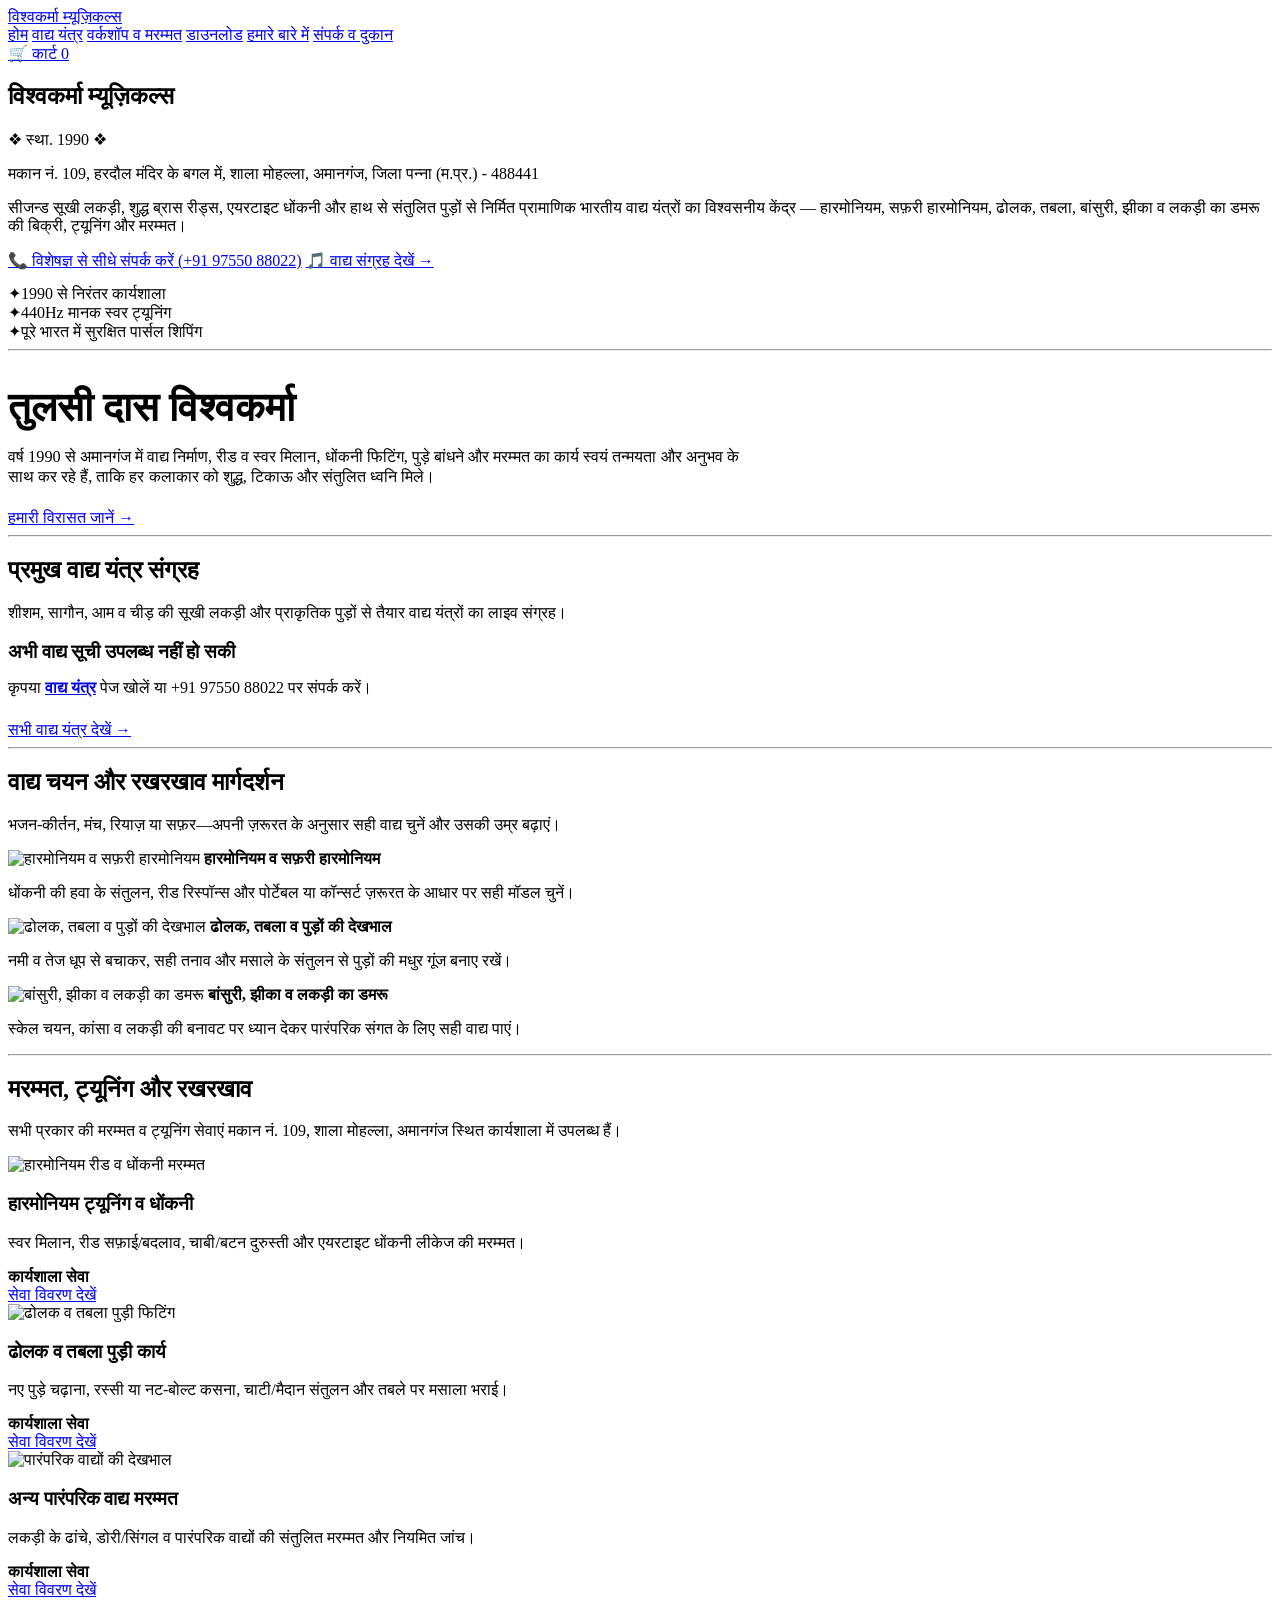
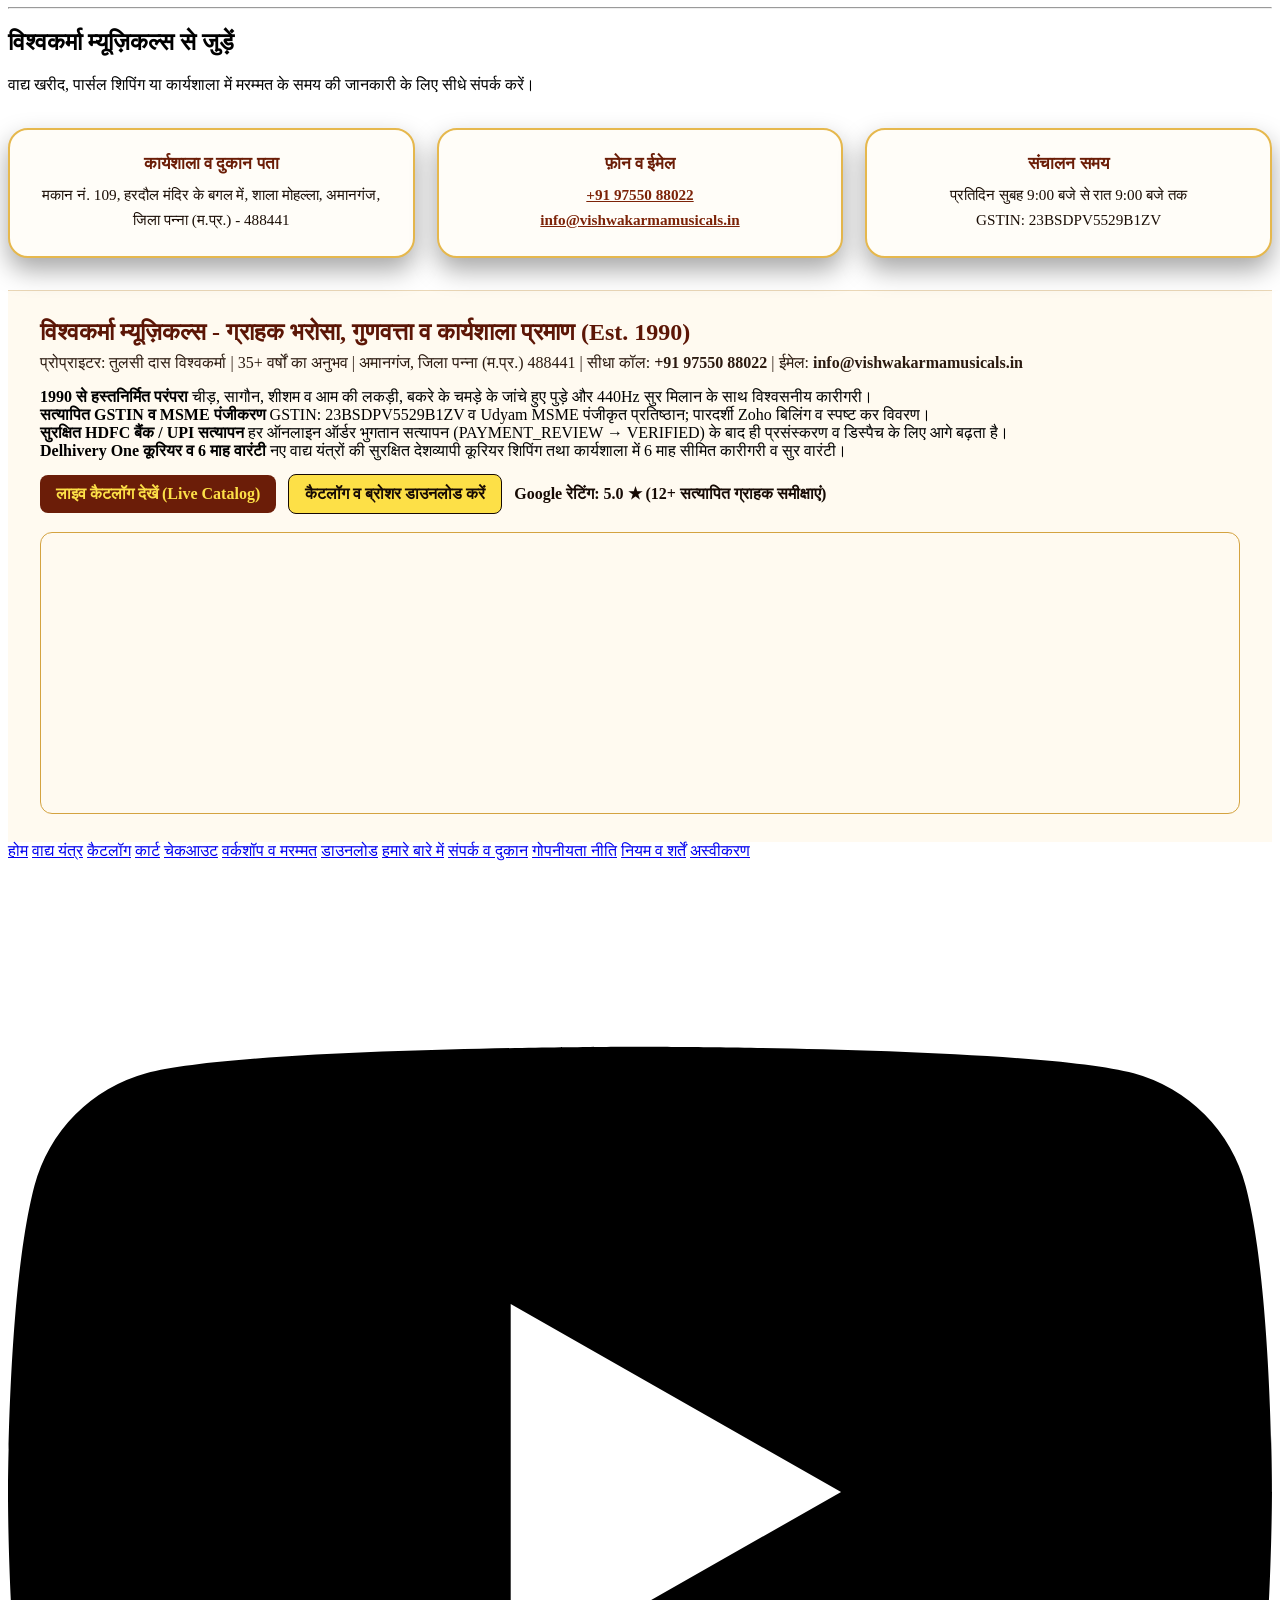
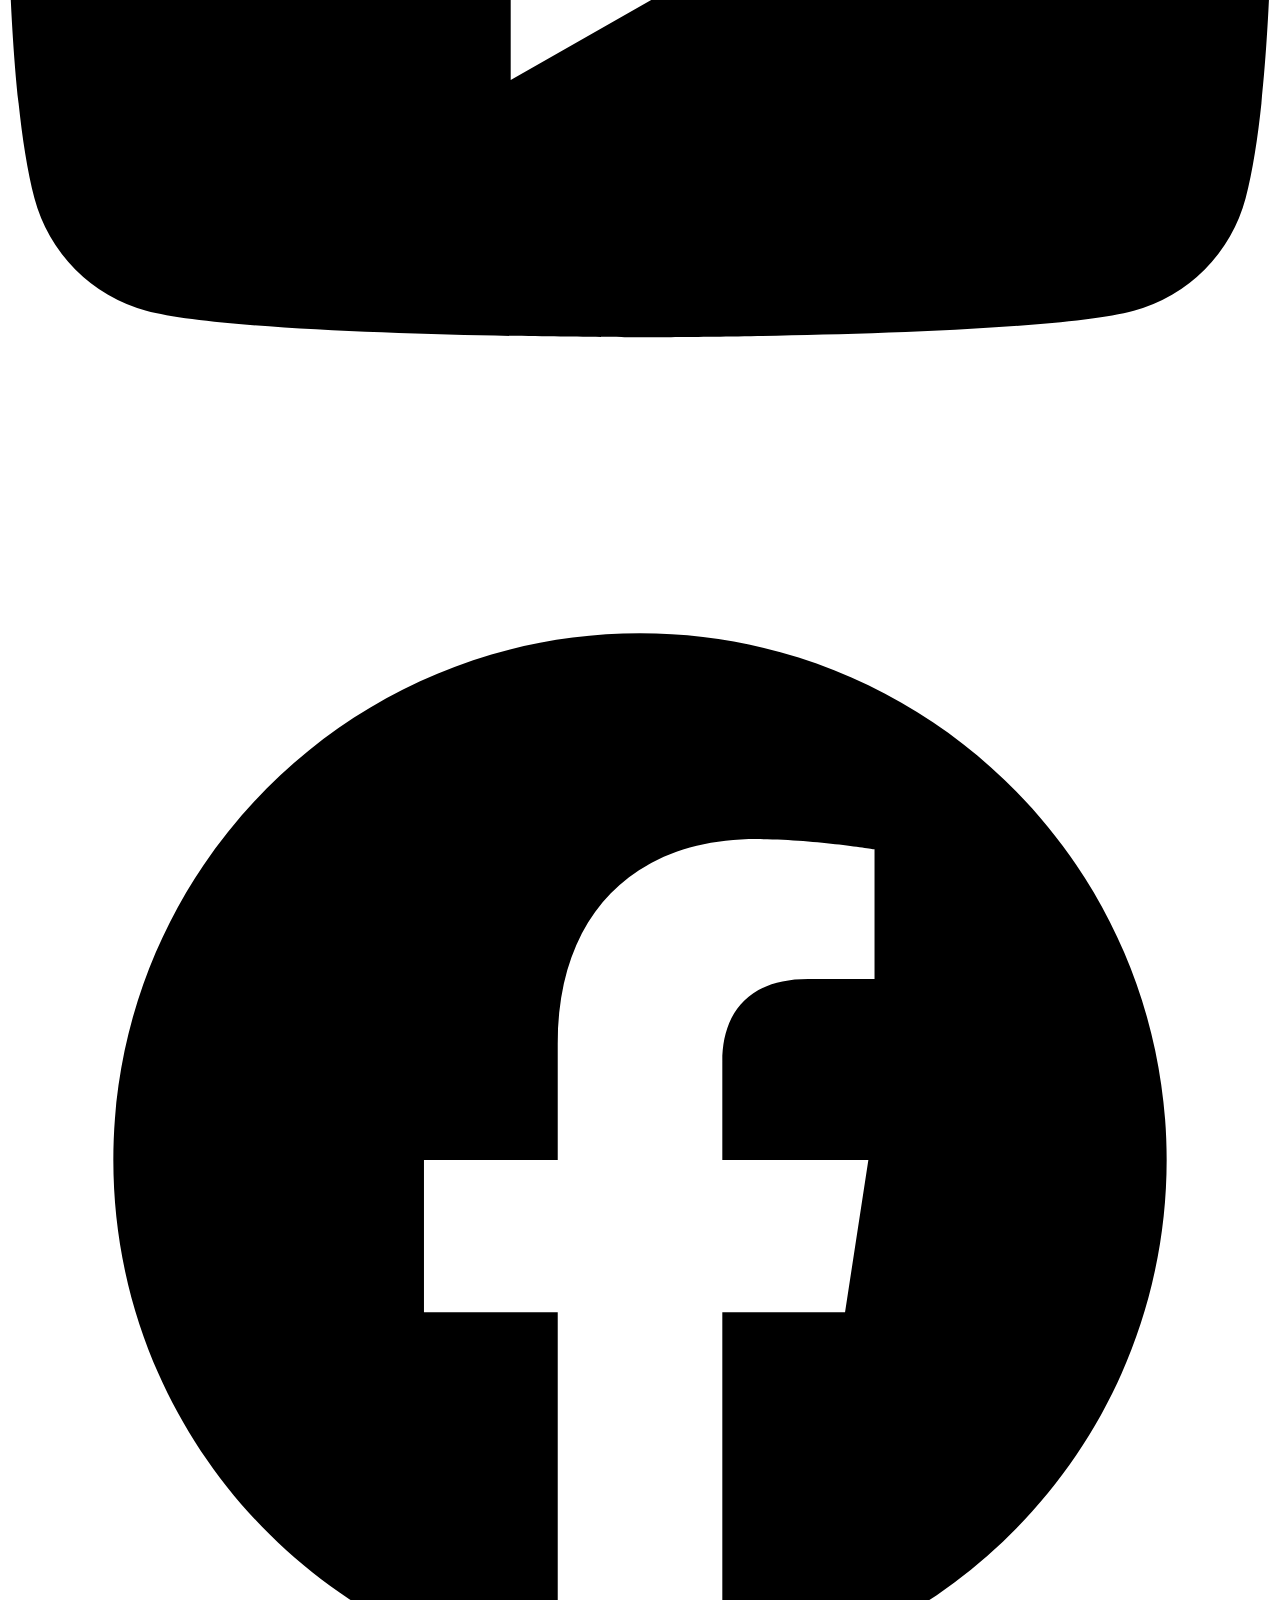
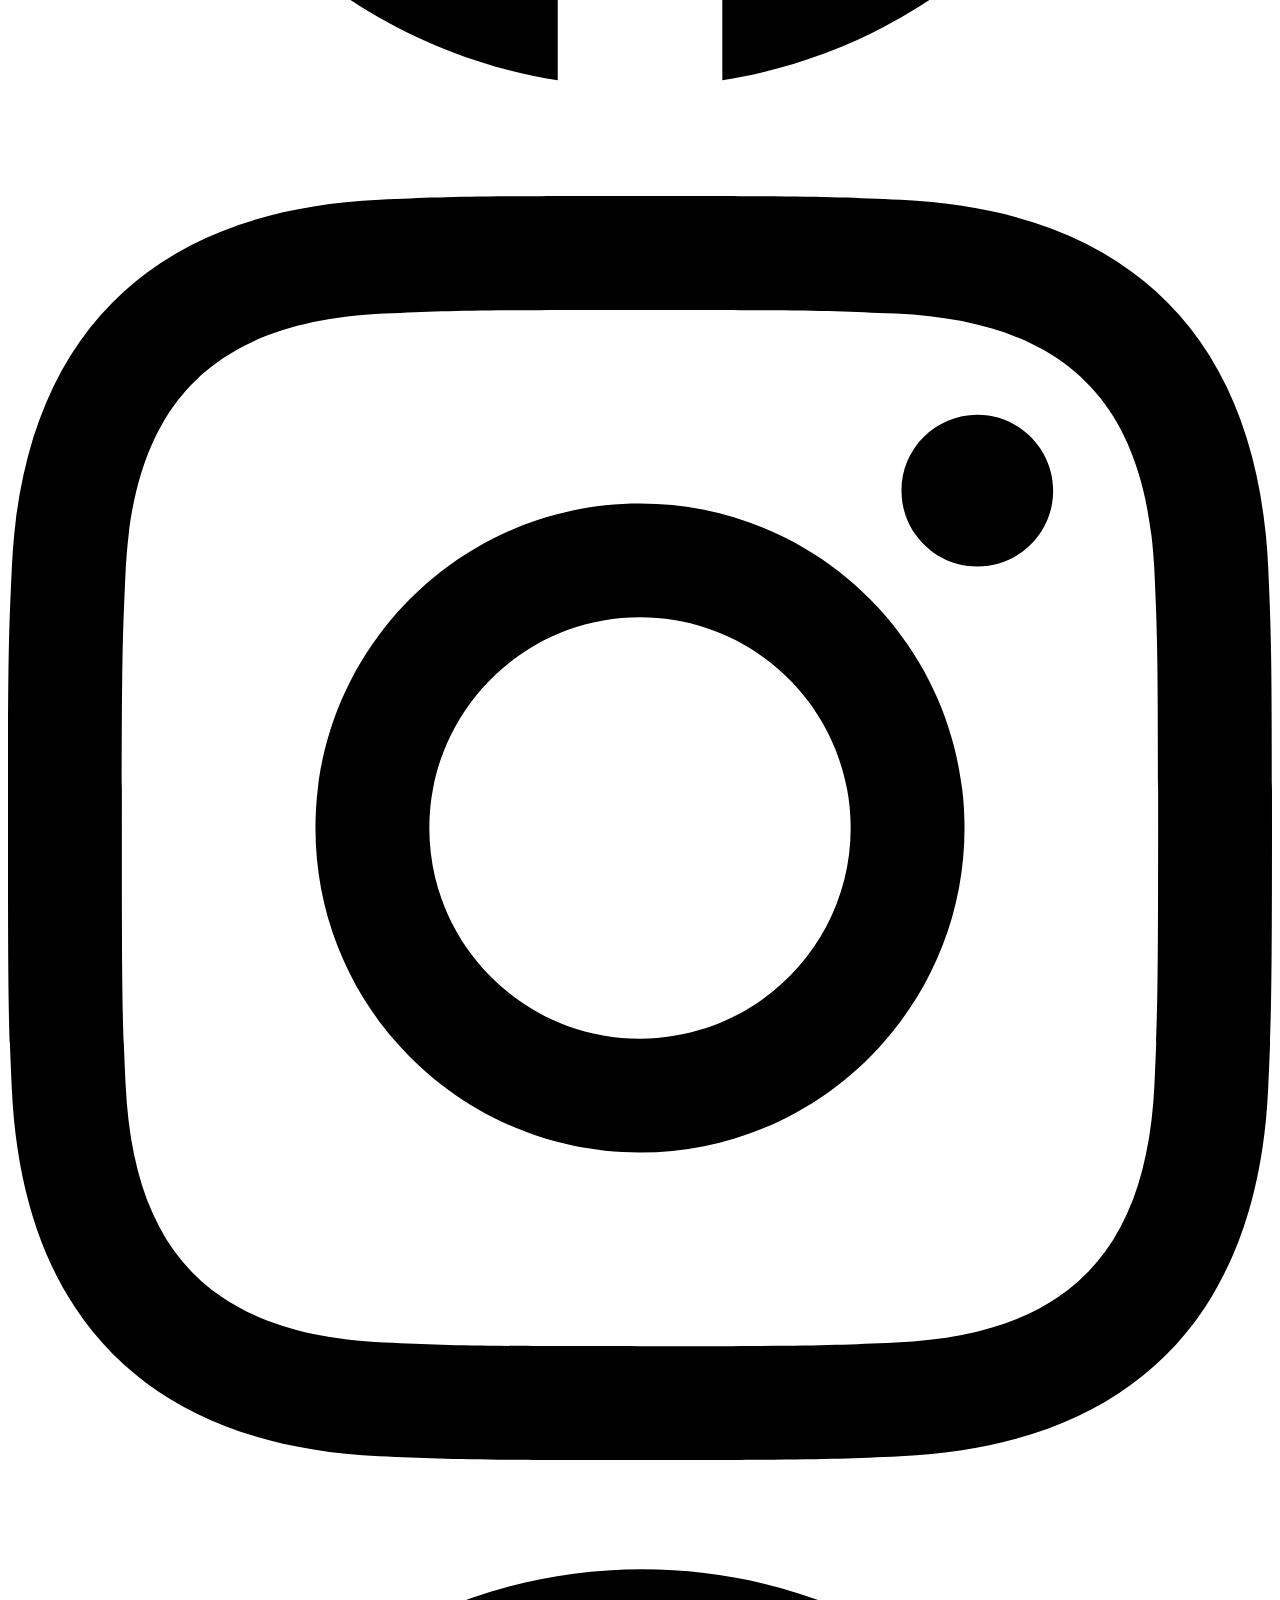
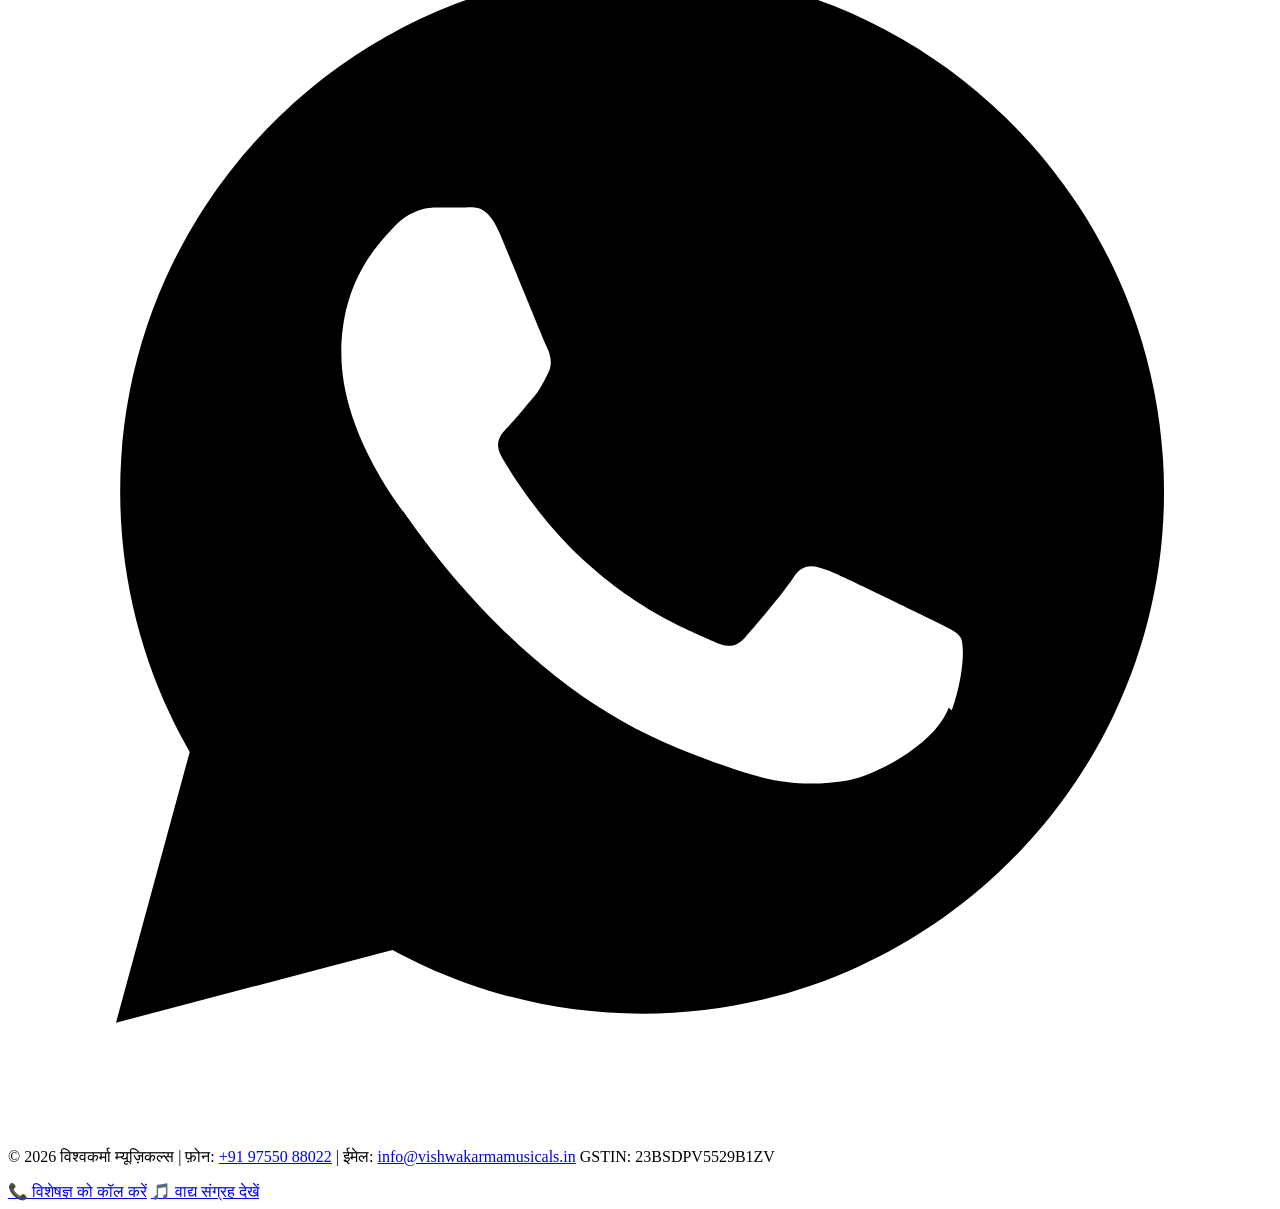
==== commit 7cf4413d: "Update site menu, in-house slot and synced files (index.html)" ====
--- a/index.html
+++ b/index.html
@@ -1,277 +1,277 @@
-<!DOCTYPE html>
-<html lang="hi">
-<head>
-  <link rel="icon" type="image/webp" href="assets/images/brand/favicon.webp">
-  <meta charset="utf-8">
-  <meta name="viewport" content="width=device-width, initial-scale=1">
-  <title>विश्वकर्मा म्यूज़िकल्स अमानगंज | पारंपरिक भारतीय वाद्य यंत्र, बिक्री व मरम्मत (स्था. 1990)</title>
-  <meta name="description" content="विश्वकर्मा म्यूज़िकल्स (स्था. 1990), मकान नं. 109, शाला मोहल्ला, अमानगंज, जिला पन्ना (म.प्र.) - 488441। हारमोनियम, सफ़री हारमोनियम, ढोलक, तबला, बांसुरी, झीका व लकड़ी का डमरू की बिक्री, ट्यूनिंग और मरम्मत।">
-  <link rel="canonical" href="https://vishwakarmamusicals.in/">
-  <link rel="preconnect" href="https://fonts.googleapis.com">
-  <link rel="preconnect" href="https://fonts.gstatic.com" crossorigin>
-  <link href="https://fonts.googleapis.com/css2?family=Noto+Sans+Devanagari:wght@400;500;600;700;800&family=Tiro+Devanagari+Hindi&display=swap" rel="stylesheet">
-  <link rel="stylesheet" href="assets/css/main.css">
-  <style>
-#contact.sec-light .vcard-dark {
-      background: #271309 !important;
-      color: #fff8eb !important;
-      border: 2.5px solid var(--gold-border) !important;
-    }
-    #contact.sec-light .vcard-dark b,
-    #contact.sec-light .vcard-dark strong {
-      color: var(--gold-bright) !important;
-    }
-    #contact.sec-light .vcard-dark p,
-    #contact.sec-light .vcard-dark span {
-      color: #fff8eb !important;
-    }
-    #contact.sec-light .vcard-dark a {
-      color: #ffd369 !important;
-      font-weight: 700;
-      text-decoration: underline;
-    }
-  </style>
-<style id="contactThreeCardsAlignStyle">
-  #contact .contact-three-cards {
-    display: grid;
-    grid-template-columns: repeat(3, minmax(240px, 1fr));
-    gap: 22px;
-    margin: 34px 0 32px;
-    align-items: stretch;
-  }
-  @media (max-width: 860px) {
-    #contact .contact-three-cards {
-      grid-template-columns: 1fr;
-    }
-  }
-  #contact .contact-item-card {
-    background: #fffdf8 !important;
-    color: #1a0d05 !important;
-    border: 2.5px solid var(--gold-border, #e6b84d) !important;
-    border-radius: 20px;
-    padding: 24px 22px;
-    text-align: center;
-    box-shadow: 0 12px 26px rgba(0, 0, 0, 0.35);
-    display: flex;
-    flex-direction: column;
-    justify-content: center;
-    align-items: center;
-    gap: 8px;
-  }
-  #contact .contact-item-card b,
-  #contact .contact-item-card strong {
-    display: block;
-    color: #6b1d07 !important;
-    font-size: 1.08rem;
-    font-weight: 800;
-    margin: 0;
-  }
-  #contact .contact-item-card p,
-  #contact .contact-item-card span {
-    color: #1a0d05 !important;
-    font-size: 0.95rem;
-    line-height: 1.65;
-    margin: 0;
-  }
-  #contact .contact-item-card a {
-    color: #7c2308 !important;
-    font-weight: 700;
-    text-decoration: underline;
-  }
-</style>
-</head>
-<body>
-  <header class="site-header" id="site-header">
-    <div class="container header-inner">
-      <a class="brand-logo" href="index.html">
-        <img src="assets/images/brand/logo.webp" alt="विश्वकर्मा म्यूज़िकल्स लोगो" onerror="if(!this.dataset.f1){this.dataset.f1='1';this.src='assets/images/brand/favicon.webp';}else{this.style.display='none';}">
-        <span class="brand-name">विश्वकर्मा म्यूज़िकल्स</span>
-      </a>
-      <nav class="main-nav" aria-label="मुख्य नेविगेशन">
-        <a href="index.html" class="active">होम</a>
-        <a href="instruments.html">वाद्य यंत्र</a>
-        <a href="workshop.html">वर्कशॉप व मरम्मत</a>
-        <a href="downloads.html">डाउनलोड</a>
-        <a href="about.html">हमारे बारे में</a>
-        <a href="contact.html">संपर्क व दुकान</a>
-      </nav>
-      <div class="header-actions">
-        <a href="cart.html" class="cart-trigger-btn" id="header-cart-link" aria-label="कार्ट">
-          <span>🛒 कार्ट</span>
-          <span class="cart-badge" id="header-cart-count">0</span>
-        </a>
-      </div>
-    </div>
-  </header>
-<main id="main-content">
-
-  <section class="hero" id="home">
-    <div class="container">
-      <div class="hero-center-box">
+<!DOCTYPE html>
+<html lang="hi">
+<head>
+  <link rel="icon" type="image/webp" href="assets/images/brand/favicon.webp">
+  <meta charset="utf-8">
+  <meta name="viewport" content="width=device-width, initial-scale=1">
+  <title>विश्वकर्मा म्यूज़िकल्स अमानगंज | पारंपरिक भारतीय वाद्य यंत्र, बिक्री व मरम्मत (स्था. 1990)</title>
+  <meta name="description" content="विश्वकर्मा म्यूज़िकल्स (स्था. 1990), मकान नं. 109, शाला मोहल्ला, अमानगंज, जिला पन्ना (म.प्र.) - 488441। हारमोनियम, सफ़री हारमोनियम, ढोलक, तबला, बांसुरी, झीका व लकड़ी का डमरू की बिक्री, ट्यूनिंग और मरम्मत।">
+  <link rel="canonical" href="https://vishwakarmamusicals.in/">
+  <link rel="preconnect" href="https://fonts.googleapis.com">
+  <link rel="preconnect" href="https://fonts.gstatic.com" crossorigin>
+  <link href="https://fonts.googleapis.com/css2?family=Noto+Sans+Devanagari:wght@400;500;600;700;800&family=Tiro+Devanagari+Hindi&display=swap" rel="stylesheet">
+  <link rel="stylesheet" href="assets/css/main.css">
+  <style>
+#contact.sec-light .vcard-dark {
+      background: #271309 !important;
+      color: #fff8eb !important;
+      border: 2.5px solid var(--gold-border) !important;
+    }
+    #contact.sec-light .vcard-dark b,
+    #contact.sec-light .vcard-dark strong {
+      color: var(--gold-bright) !important;
+    }
+    #contact.sec-light .vcard-dark p,
+    #contact.sec-light .vcard-dark span {
+      color: #fff8eb !important;
+    }
+    #contact.sec-light .vcard-dark a {
+      color: #ffd369 !important;
+      font-weight: 700;
+      text-decoration: underline;
+    }
+  </style>
+<style id="contactThreeCardsAlignStyle">
+  #contact .contact-three-cards {
+    display: grid;
+    grid-template-columns: repeat(3, minmax(240px, 1fr));
+    gap: 22px;
+    margin: 34px 0 32px;
+    align-items: stretch;
+  }
+  @media (max-width: 860px) {
+    #contact .contact-three-cards {
+      grid-template-columns: 1fr;
+    }
+  }
+  #contact .contact-item-card {
+    background: #fffdf8 !important;
+    color: #1a0d05 !important;
+    border: 2.5px solid var(--gold-border, #e6b84d) !important;
+    border-radius: 20px;
+    padding: 24px 22px;
+    text-align: center;
+    box-shadow: 0 12px 26px rgba(0, 0, 0, 0.35);
+    display: flex;
+    flex-direction: column;
+    justify-content: center;
+    align-items: center;
+    gap: 8px;
+  }
+  #contact .contact-item-card b,
+  #contact .contact-item-card strong {
+    display: block;
+    color: #6b1d07 !important;
+    font-size: 1.08rem;
+    font-weight: 800;
+    margin: 0;
+  }
+  #contact .contact-item-card p,
+  #contact .contact-item-card span {
+    color: #1a0d05 !important;
+    font-size: 0.95rem;
+    line-height: 1.65;
+    margin: 0;
+  }
+  #contact .contact-item-card a {
+    color: #7c2308 !important;
+    font-weight: 700;
+    text-decoration: underline;
+  }
+</style>
+</head>
+<body>
+  <header class="site-header" id="site-header">
+    <div class="container header-inner">
+      <a class="brand-logo" href="index.html">
+        <img src="assets/images/brand/logo.webp" alt="विश्वकर्मा म्यूज़िकल्स लोगो" onerror="if(!this.dataset.f1){this.dataset.f1='1';this.src='assets/images/brand/favicon.webp';}else{this.style.display='none';}">
+        <span class="brand-name">विश्वकर्मा म्यूज़िकल्स</span>
+      </a>
+      <nav class="main-nav" aria-label="मुख्य नेविगेशन">
+        <a href="index.html" class="active">होम</a>
+        <a href="instruments.html">वाद्य यंत्र</a>
+        <a href="workshop.html">वर्कशॉप व मरम्मत</a>
+        <a href="downloads.html">डाउनलोड</a>
+        <a href="about.html">हमारे बारे में</a>
+        <a href="contact.html">संपर्क व दुकान</a>
+      </nav>
+      <div class="header-actions">
+        <a href="cart.html" class="cart-trigger-btn" id="header-cart-link" aria-label="कार्ट">
+          <span>🛒 कार्ट</span>
+          <span class="cart-badge" id="header-cart-count">0</span>
+        </a>
+      </div>
+    </div>
+  </header>
+<main id="main-content">
+
+  <section class="hero" id="home">
+    <div class="container">
+      <div class="hero-center-box">
         <h1 class="hero-title">विश्वकर्मा म्यूज़िकल्स</h1>
 <div id="vm-home-est-wrap-v137" class="vm-home-est-wrap">
   <span id="vm-home-est-badge-v137" class="vm-home-est-badge">❖ स्था. 1990 ❖</span>
-</div>
-        <p class="hero-address">मकान नं. 109, हरदौल मंदिर के बगल में, शाला मोहल्ला, अमानगंज, जिला पन्ना (म.प्र.) - 488441</p>
-        <p class="hero-desc">
-          सीजन्ड सूखी लकड़ी, शुद्ध ब्रास रीड्स, एयरटाइट धोंकनी और हाथ से संतुलित पुड़ों से निर्मित प्रामाणिक भारतीय वाद्य यंत्रों का विश्वसनीय केंद्र — हारमोनियम, सफ़री हारमोनियम, ढोलक, तबला, बांसुरी, झीका व लकड़ी का डमरू की बिक्री, ट्यूनिंग और मरम्मत।
-        </p>
-        <div class="btn-wrap" style="margin-bottom:14px;">
-          <a class="btn btn-gold" href="tel:+919755088022">📞 विशेषज्ञ से सीधे संपर्क करें (+91 97550 88022)</a>
-          <a class="btn btn-outline" href="instruments.html">🎵 वाद्य संग्रह देखें →</a>
-        </div>
-        <div class="hero-trust-strip">
-          <div class="trust-item"><span class="icon">✦</span><span>1990 से निरंतर कार्यशाला</span></div>
-          <div class="trust-item"><span class="icon">✦</span><span>440Hz मानक स्वर ट्यूनिंग</span></div>
-          <div class="trust-item"><span class="icon">✦</span><span>पूरे भारत में सुरक्षित पार्सल शिपिंग</span></div>
-        </div>
-      </div>
-    </div>
-  </section>
-
-  <hr class="gold-section-divider">
-
-  <section class="sec-light craftsman-section" id="about-craftsman">
-    <div class="container">
-      <div class="craftsman-flat-box">
-        <div class="craftsman-photo-circle">
-          <img src="assets/images/workshop/founder.webp" alt="तुलसी दास विश्वकर्मा — संस्थापक व मुख्य शिल्पकार" onerror="if(!this.dataset.f1){this.dataset.f1='1';this.src='https://drive.google.com/thumbnail?id=1PQw3Oh1VXbBweYBn7uOnp0SO9OljcA7n&sz=w500';}else{this.style.display='none';}" loading="lazy">
-        </div>
-        <h2 class="serif" style="font-size:clamp(1.8rem,4vw,2.5rem);color:var(--maroon-title);margin-bottom:10px;">तुलसी दास विश्वकर्मा</h2>
-        <p style="font-size:1.02rem;color:var(--text-muted-dark);max-width:760px;margin-bottom:22px;">
-          वर्ष 1990 से अमानगंज में वाद्य निर्माण, रीड व स्वर मिलान, धोंकनी फिटिंग, पुड़े बांधने और मरम्मत का कार्य स्वयं तन्मयता और अनुभव के साथ कर रहे हैं, ताकि हर कलाकार को शुद्ध, टिकाऊ और संतुलित ध्वनि मिले।
-        </p>
-        <div class="btn-wrap">
-          <a class="btn btn-outline" href="about.html">हमारी विरासत जानें →</a>
-        </div>
-      </div>
-    </div>
-  </section>
-
-  <hr class="gold-section-divider">
-
-  <section class="sec-light" id="featured-instruments">
-    <div class="container">
-      <div class="sec-head">
-        <h2>प्रमुख वाद्य यंत्र संग्रह</h2>
-        <p>शीशम, सागौन, आम व चीड़ की सूखी लकड़ी और प्राकृतिक पुड़ों से तैयार वाद्य यंत्रों का लाइव संग्रह।</p>
-      </div>
-
-      <div class="sheet-loader-box" id="sheet-loader-box">
-        <div class="spinner"></div>
-        <h3 style="color:var(--maroon-title);margin-bottom:6px;">लाइव वाद्य सूची लोड हो रही है...</h3>
-        <p style="color:var(--text-muted-dark);font-size:0.95rem;">Google Sheet से ताज़ा वाद्य विवरण व मूल्य प्राप्त किए जा रहे हैं।</p>
-      </div>
-
-      <div class="inst-grid" id="home-products-grid"></div>
-
-      <div class="btn-wrap" style="margin-top:24px;">
-        <a class="btn btn-gold" href="instruments.html">सभी वाद्य यंत्र देखें →</a>
-      </div>
-    </div>
-  </section>
-
-  <hr class="gold-section-divider">
-
-  <section class="sec-dark guidance-section" id="guidance">
-    <div class="container">
-      <div class="sec-head">
-        <h2>वाद्य चयन और रखरखाव मार्गदर्शन</h2>
-        <p>भजन-कीर्तन, मंच, रियाज़ या सफ़र—अपनी ज़रूरत के अनुसार सही वाद्य चुनें और उसकी उम्र बढ़ाएं।</p>
-      </div>
-      <div class="guidance-grid">
-        <div class="guide-box-light">
-          <img class="guide-card-image" src="assets/images/instruments/harmonium-guide.webp" alt="हारमोनियम व सफ़री हारमोनियम" onerror="if(!this.dataset.f1){this.dataset.f1='1';this.src='assets/images/brand/logo.webp';}" loading="lazy">
-          <b>हारमोनियम व सफ़री हारमोनियम</b>
-          <p>धोंकनी की हवा के संतुलन, रीड रिस्पॉन्स और पोर्टेबल या कॉन्सर्ट ज़रूरत के आधार पर सही मॉडल चुनें।</p>
-        </div>
-        <div class="guide-box-light">
-          <img class="guide-card-image" src="assets/images/instruments/dholak-tabla-guide.webp" alt="ढोलक, तबला व पुड़ों की देखभाल" onerror="if(!this.dataset.f1){this.dataset.f1='1';this.src='assets/images/brand/logo.webp';}" loading="lazy">
-          <b>ढोलक, तबला व पुड़ों की देखभाल</b>
-          <p>नमी व तेज धूप से बचाकर, सही तनाव और मसाले के संतुलन से पुड़ों की मधुर गूंज बनाए रखें।</p>
-        </div>
-        <div class="guide-box-light">
-          <img class="guide-card-image" src="assets/images/instruments/folk-guide.webp" alt="बांसुरी, झीका व लकड़ी का डमरू" onerror="if(!this.dataset.f1){this.dataset.f1='1';this.src='assets/images/brand/logo.webp';}" loading="lazy">
-          <b>बांसुरी, झीका व लकड़ी का डमरू</b>
-          <p>स्केल चयन, कांसा व लकड़ी की बनावट पर ध्यान देकर पारंपरिक संगत के लिए सही वाद्य पाएं।</p>
-        </div>
-      </div>
-    </div>
-  </section>
-
-  <hr class="gold-section-divider">
-
-  <section class="sec-light workshop-section" id="workshop">
-    <div class="container">
-      <div class="sec-head">
-        <h2>मरम्मत, ट्यूनिंग और रखरखाव</h2>
-        <p>सभी प्रकार की मरम्मत व ट्यूनिंग सेवाएं मकान नं. 109, शाला मोहल्ला, अमानगंज स्थित कार्यशाला में उपलब्ध हैं।</p>
-      </div>
-      <div class="svc-grid">
-        <div class="svc-card-light-in-dark">
-          <div class="svc-thumb-white">
-            <img src="assets/images/workshop/harmonium-repair.webp" alt="हारमोनियम रीड व धोंकनी मरम्मत" onerror="if(!this.dataset.f1){this.dataset.f1='1';this.src='assets/images/brand/logo.webp';}" loading="lazy">
-          </div>
-          <div class="svc-body">
-            <h3 class="svc-title-dark">हारमोनियम ट्यूनिंग व धोंकनी</h3>
-            <p class="svc-desc-dark">स्वर मिलान, रीड सफ़ाई/बदलाव, चाबी/बटन दुरुस्ती और एयरटाइट धोंकनी लीकेज की मरम्मत।</p>
-            <div class="svc-meta-dark"><span style="color:var(--gold-bright);font-weight:700;">कार्यशाला सेवा</span></div>
-            <div class="svc-act-light"><a class="btn btn-gold" href="workshop.html">सेवा विवरण देखें</a></div>
-          </div>
-        </div>
-        <div class="svc-card-light-in-dark">
-          <div class="svc-thumb-white">
-            <img src="assets/images/workshop/dholak-repair.webp" alt="ढोलक व तबला पुड़ी फिटिंग" onerror="if(!this.dataset.f1){this.dataset.f1='1';this.src='assets/images/brand/logo.webp';}" loading="lazy">
-          </div>
-          <div class="svc-body">
-            <h3 class="svc-title-dark">ढोलक व तबला पुड़ी कार्य</h3>
-            <p class="svc-desc-dark">नए पुड़े चढ़ाना, रस्सी या नट-बोल्ट कसना, चाटी/मैदान संतुलन और तबले पर मसाला भराई।</p>
-            <div class="svc-meta-dark"><span style="color:var(--gold-bright);font-weight:700;">कार्यशाला सेवा</span></div>
-            <div class="svc-act-light"><a class="btn btn-gold" href="workshop.html">सेवा विवरण देखें</a></div>
-          </div>
-        </div>
-        <div class="svc-card-light-in-dark">
-          <div class="svc-thumb-white">
-            <img src="assets/images/workshop/general-repair.webp" alt="पारंपरिक वाद्यों की देखभाल" onerror="if(!this.dataset.f1){this.dataset.f1='1';this.src='assets/images/brand/logo.webp';}" loading="lazy">
-          </div>
-          <div class="svc-body">
-            <h3 class="svc-title-dark">अन्य पारंपरिक वाद्य मरम्मत</h3>
-            <p class="svc-desc-dark">लकड़ी के ढांचे, डोरी/सिंगल व पारंपरिक वाद्यों की संतुलित मरम्मत और नियमित जांच।</p>
-            <div class="svc-meta-dark"><span style="color:var(--gold-bright);font-weight:700;">कार्यशाला सेवा</span></div>
-            <div class="svc-act-light"><a class="btn btn-gold" href="workshop.html">सेवा विवरण देखें</a></div>
-          </div>
-        </div>
-      </div>
-    </div>
-  </section>
-
-  <hr class="gold-section-divider">
-
-    <section class="sec-dark" id="contact">
-    <div class="container">
-      <div class="sec-head">
-        <h2>विश्वकर्मा म्यूज़िकल्स से जुड़ें</h2>
-        <p>वाद्य खरीद, पार्सल शिपिंग या कार्यशाला में मरम्मत के समय की जानकारी के लिए सीधे संपर्क करें।</p>
-      </div>
-      <div class="contact-three-cards">
-        <div class="contact-item-card">
-          <b>कार्यशाला व दुकान पता</b>
-          <p>मकान नं. 109, हरदौल मंदिर के बगल में, शाला मोहल्ला, अमानगंज, जिला पन्ना (म.प्र.) - 488441</p>
-        </div>
-        <div class="contact-item-card">
-          <b>फ़ोन व ईमेल</b>
-          <p><a href="tel:+919755088022">+91 97550 88022</a><br><a href="mailto:info@vishwakarmamusicals.in">info@vishwakarmamusicals.in</a></p>
-        </div>
-        <div class="contact-item-card">
-          <b>संचालन समय</b>
-          <p>प्रतिदिन सुबह 9:00 बजे से रात 9:00 बजे तक<br>GSTIN: 23BSDPV5529B1ZV</p>
-        </div>
-      </div>
-    </div>
-  </section>
-
-  <div class="sec-footer-light-wrap">
-    </main>
+</div>
+        <p class="hero-address">मकान नं. 109, हरदौल मंदिर के बगल में, शाला मोहल्ला, अमानगंज, जिला पन्ना (म.प्र.) - 488441</p>
+        <p class="hero-desc">
+          सीजन्ड सूखी लकड़ी, शुद्ध ब्रास रीड्स, एयरटाइट धोंकनी और हाथ से संतुलित पुड़ों से निर्मित प्रामाणिक भारतीय वाद्य यंत्रों का विश्वसनीय केंद्र — हारमोनियम, सफ़री हारमोनियम, ढोलक, तबला, बांसुरी, झीका व लकड़ी का डमरू की बिक्री, ट्यूनिंग और मरम्मत।
+        </p>
+        <div class="btn-wrap" style="margin-bottom:14px;">
+          <a class="btn btn-gold" href="tel:+919755088022">📞 विशेषज्ञ से सीधे संपर्क करें (+91 97550 88022)</a>
+          <a class="btn btn-outline" href="instruments.html">🎵 वाद्य संग्रह देखें →</a>
+        </div>
+        <div class="hero-trust-strip">
+          <div class="trust-item"><span class="icon">✦</span><span>1990 से निरंतर कार्यशाला</span></div>
+          <div class="trust-item"><span class="icon">✦</span><span>440Hz मानक स्वर ट्यूनिंग</span></div>
+          <div class="trust-item"><span class="icon">✦</span><span>पूरे भारत में सुरक्षित पार्सल शिपिंग</span></div>
+        </div>
+      </div>
+    </div>
+  </section>
+
+  <hr class="gold-section-divider">
+
+  <section class="sec-light craftsman-section" id="about-craftsman">
+    <div class="container">
+      <div class="craftsman-flat-box">
+        <div class="craftsman-photo-circle">
+          <img src="assets/images/workshop/founder.webp" alt="तुलसी दास विश्वकर्मा — संस्थापक व मुख्य शिल्पकार" onerror="if(!this.dataset.f1){this.dataset.f1='1';this.src='https://drive.google.com/thumbnail?id=1PQw3Oh1VXbBweYBn7uOnp0SO9OljcA7n&sz=w500';}else{this.style.display='none';}" loading="lazy">
+        </div>
+        <h2 class="serif" style="font-size:clamp(1.8rem,4vw,2.5rem);color:var(--maroon-title);margin-bottom:10px;">तुलसी दास विश्वकर्मा</h2>
+        <p style="font-size:1.02rem;color:var(--text-muted-dark);max-width:760px;margin-bottom:22px;">
+          वर्ष 1990 से अमानगंज में वाद्य निर्माण, रीड व स्वर मिलान, धोंकनी फिटिंग, पुड़े बांधने और मरम्मत का कार्य स्वयं तन्मयता और अनुभव के साथ कर रहे हैं, ताकि हर कलाकार को शुद्ध, टिकाऊ और संतुलित ध्वनि मिले।
+        </p>
+        <div class="btn-wrap">
+          <a class="btn btn-outline" href="about.html">हमारी विरासत जानें →</a>
+        </div>
+      </div>
+    </div>
+  </section>
+
+  <hr class="gold-section-divider">
+
+  <section class="sec-light" id="featured-instruments">
+    <div class="container">
+      <div class="sec-head">
+        <h2>प्रमुख वाद्य यंत्र संग्रह</h2>
+        <p>शीशम, सागौन, आम व चीड़ की सूखी लकड़ी और प्राकृतिक पुड़ों से तैयार वाद्य यंत्रों का लाइव संग्रह।</p>
+      </div>
+
+      <div class="sheet-loader-box" id="sheet-loader-box">
+        <div class="spinner"></div>
+        <h3 style="color:var(--maroon-title);margin-bottom:6px;">लाइव वाद्य सूची लोड हो रही है...</h3>
+        <p style="color:var(--text-muted-dark);font-size:0.95rem;">Google Sheet से ताज़ा वाद्य विवरण व मूल्य प्राप्त किए जा रहे हैं।</p>
+      </div>
+
+      <div class="inst-grid" id="home-products-grid"></div>
+
+      <div class="btn-wrap" style="margin-top:24px;">
+        <a class="btn btn-gold" href="instruments.html">सभी वाद्य यंत्र देखें →</a>
+      </div>
+    </div>
+  </section>
+
+  <hr class="gold-section-divider">
+
+  <section class="sec-dark guidance-section" id="guidance">
+    <div class="container">
+      <div class="sec-head">
+        <h2>वाद्य चयन और रखरखाव मार्गदर्शन</h2>
+        <p>भजन-कीर्तन, मंच, रियाज़ या सफ़र—अपनी ज़रूरत के अनुसार सही वाद्य चुनें और उसकी उम्र बढ़ाएं।</p>
+      </div>
+      <div class="guidance-grid">
+        <div class="guide-box-light">
+          <img class="guide-card-image" src="assets/images/instruments/harmonium-guide.webp" alt="हारमोनियम व सफ़री हारमोनियम" onerror="if(!this.dataset.f1){this.dataset.f1='1';this.src='assets/images/brand/logo.webp';}" loading="lazy">
+          <b>हारमोनियम व सफ़री हारमोनियम</b>
+          <p>धोंकनी की हवा के संतुलन, रीड रिस्पॉन्स और पोर्टेबल या कॉन्सर्ट ज़रूरत के आधार पर सही मॉडल चुनें।</p>
+        </div>
+        <div class="guide-box-light">
+          <img class="guide-card-image" src="assets/images/instruments/dholak-tabla-guide.webp" alt="ढोलक, तबला व पुड़ों की देखभाल" onerror="if(!this.dataset.f1){this.dataset.f1='1';this.src='assets/images/brand/logo.webp';}" loading="lazy">
+          <b>ढोलक, तबला व पुड़ों की देखभाल</b>
+          <p>नमी व तेज धूप से बचाकर, सही तनाव और मसाले के संतुलन से पुड़ों की मधुर गूंज बनाए रखें।</p>
+        </div>
+        <div class="guide-box-light">
+          <img class="guide-card-image" src="assets/images/instruments/folk-guide.webp" alt="बांसुरी, झीका व लकड़ी का डमरू" onerror="if(!this.dataset.f1){this.dataset.f1='1';this.src='assets/images/brand/logo.webp';}" loading="lazy">
+          <b>बांसुरी, झीका व लकड़ी का डमरू</b>
+          <p>स्केल चयन, कांसा व लकड़ी की बनावट पर ध्यान देकर पारंपरिक संगत के लिए सही वाद्य पाएं।</p>
+        </div>
+      </div>
+    </div>
+  </section>
+
+  <hr class="gold-section-divider">
+
+  <section class="sec-light workshop-section" id="workshop">
+    <div class="container">
+      <div class="sec-head">
+        <h2>मरम्मत, ट्यूनिंग और रखरखाव</h2>
+        <p>सभी प्रकार की मरम्मत व ट्यूनिंग सेवाएं मकान नं. 109, शाला मोहल्ला, अमानगंज स्थित कार्यशाला में उपलब्ध हैं।</p>
+      </div>
+      <div class="svc-grid">
+        <div class="svc-card-light-in-dark">
+          <div class="svc-thumb-white">
+            <img src="assets/images/workshop/harmonium-repair.webp" alt="हारमोनियम रीड व धोंकनी मरम्मत" onerror="if(!this.dataset.f1){this.dataset.f1='1';this.src='assets/images/brand/logo.webp';}" loading="lazy">
+          </div>
+          <div class="svc-body">
+            <h3 class="svc-title-dark">हारमोनियम ट्यूनिंग व धोंकनी</h3>
+            <p class="svc-desc-dark">स्वर मिलान, रीड सफ़ाई/बदलाव, चाबी/बटन दुरुस्ती और एयरटाइट धोंकनी लीकेज की मरम्मत।</p>
+            <div class="svc-meta-dark"><span style="color:var(--gold-bright);font-weight:700;">कार्यशाला सेवा</span></div>
+            <div class="svc-act-light"><a class="btn btn-gold" href="workshop.html">सेवा विवरण देखें</a></div>
+          </div>
+        </div>
+        <div class="svc-card-light-in-dark">
+          <div class="svc-thumb-white">
+            <img src="assets/images/workshop/dholak-repair.webp" alt="ढोलक व तबला पुड़ी फिटिंग" onerror="if(!this.dataset.f1){this.dataset.f1='1';this.src='assets/images/brand/logo.webp';}" loading="lazy">
+          </div>
+          <div class="svc-body">
+            <h3 class="svc-title-dark">ढोलक व तबला पुड़ी कार्य</h3>
+            <p class="svc-desc-dark">नए पुड़े चढ़ाना, रस्सी या नट-बोल्ट कसना, चाटी/मैदान संतुलन और तबले पर मसाला भराई।</p>
+            <div class="svc-meta-dark"><span style="color:var(--gold-bright);font-weight:700;">कार्यशाला सेवा</span></div>
+            <div class="svc-act-light"><a class="btn btn-gold" href="workshop.html">सेवा विवरण देखें</a></div>
+          </div>
+        </div>
+        <div class="svc-card-light-in-dark">
+          <div class="svc-thumb-white">
+            <img src="assets/images/workshop/general-repair.webp" alt="पारंपरिक वाद्यों की देखभाल" onerror="if(!this.dataset.f1){this.dataset.f1='1';this.src='assets/images/brand/logo.webp';}" loading="lazy">
+          </div>
+          <div class="svc-body">
+            <h3 class="svc-title-dark">अन्य पारंपरिक वाद्य मरम्मत</h3>
+            <p class="svc-desc-dark">लकड़ी के ढांचे, डोरी/सिंगल व पारंपरिक वाद्यों की संतुलित मरम्मत और नियमित जांच।</p>
+            <div class="svc-meta-dark"><span style="color:var(--gold-bright);font-weight:700;">कार्यशाला सेवा</span></div>
+            <div class="svc-act-light"><a class="btn btn-gold" href="workshop.html">सेवा विवरण देखें</a></div>
+          </div>
+        </div>
+      </div>
+    </div>
+  </section>
+
+  <hr class="gold-section-divider">
+
+    <section class="sec-dark" id="contact">
+    <div class="container">
+      <div class="sec-head">
+        <h2>विश्वकर्मा म्यूज़िकल्स से जुड़ें</h2>
+        <p>वाद्य खरीद, पार्सल शिपिंग या कार्यशाला में मरम्मत के समय की जानकारी के लिए सीधे संपर्क करें।</p>
+      </div>
+      <div class="contact-three-cards">
+        <div class="contact-item-card">
+          <b>कार्यशाला व दुकान पता</b>
+          <p>मकान नं. 109, हरदौल मंदिर के बगल में, शाला मोहल्ला, अमानगंज, जिला पन्ना (म.प्र.) - 488441</p>
+        </div>
+        <div class="contact-item-card">
+          <b>फ़ोन व ईमेल</b>
+          <p><a href="tel:+919755088022">+91 97550 88022</a><br><a href="mailto:info@vishwakarmamusicals.in">info@vishwakarmamusicals.in</a></p>
+        </div>
+        <div class="contact-item-card">
+          <b>संचालन समय</b>
+          <p>प्रतिदिन सुबह 9:00 बजे से रात 9:00 बजे तक<br>GSTIN: 23BSDPV5529B1ZV</p>
+        </div>
+      </div>
+    </div>
+  </section>
+
+  <div class="sec-footer-light-wrap">
+    </main>
 <section id="vm-customer-trust-hub" style="padding:28px 16px;background:#fffaf0;border-top:1px solid #ead7b7;">
   <div style="max-width:1200px;margin:0 auto;">
     <h2 style="margin:0 0 8px;color:#5c1606;">विश्वकर्मा म्यूज़िकल्स - ग्राहक भरोसा, गुणवत्ता व कार्यशाला प्रमाण (Est. 1990)</h2>
@@ -337,95 +337,90 @@
         <span class="pfn-copy-main">© 2026 विश्वकर्मा म्यूज़िकल्स | फ़ोन: <a href="tel:+919755088022">+91 97550 88022</a> | ईमेल: <a href="mailto:info@vishwakarmamusicals.in">info@vishwakarmamusicals.in</a></span>
         <span class="pfn-gst-line">GSTIN: 23BSDPV5529B1ZV</span>
       </p>
-    </footer>
-  </div>
-
-  <div class="mobile-sticky-bar">
-    <a class="btn btn-gold" href="tel:+919755088022">📞 विशेषज्ञ को कॉल करें</a>
-    <a class="btn btn-outline" href="instruments.html">🎵 वाद्य संग्रह देखें</a>
-  </div>
-
-  <script src="assets/js/config.js"></script>
-  <script src="assets/js/cart.js"></script>
-  <script src="assets/js/catalog.js"></script>
-  <script>
-    function sanitizeIndexText(s) {
-      var out = String(s || "")
-        .replace(/धोंकनी|धोंकनी|धोंकनी|धोंकनी/g, "धोंकनी")
-        .replace(/सफ़री/g, "सफ़री")
-        .replace(/\bsafari\b/gi, "Safri")
-        .replace(/झीका/g, "झीका")
-        .replace(/लकड़ी का डमरू/g, "लकड़ी का डमरू");
-      var clean = (typeof sanitizeVMText === "function") ? sanitizeVMText(out) : out;
-      return escapeVMHtml(clean);
-    }
-
-    function renderHomeProducts(products) {
-      var grid = document.getElementById("home-products-grid");
-      var loader = document.getElementById("sheet-loader-box");
-      if (!grid) return;
-      var list = Array.isArray(products) ? products.slice(0, 8) : [];
-      if (!list.length) {
-        if (loader) {
-          loader.innerHTML = '<h3 style="color:var(--maroon-title);margin-bottom:6px;">अभी वाद्य सूची उपलब्ध नहीं हो सकी</h3><p style="color:var(--text-muted-dark);">कृपया <a href="instruments.html" style="text-decoration:underline;font-weight:700;">वाद्य यंत्र</a> पेज खोलें या +91 97550 88022 पर संपर्क करें।</p>';
-        }
-        return;
-      }
-      if (loader) loader.style.display = "none";
-      grid.innerHTML = list.map(function (p) {
-        var priceText = p.price > 0 ? "₹" + Number(p.price).toLocaleString("en-IN") : "संपर्क करें";
-        var imageUrl = safeVMImageUrl(p.mainImage);
-        var imgHtml = imageUrl
-          ? '<img src="' + escapeVMHtml(imageUrl) + '" alt="' + sanitizeIndexText(p.nameFull) + '" loading="lazy" onerror="this.style.display=\'none\'">'
-          : "";
-        var specsHtml = (p.features || []).map(function (f) {
-          return "<li>" + sanitizeIndexText(f) + "</li>";
-        }).join("");
-        var addHandler = "window.VMCartUI && window.VMCartUI.addItem(" + JSON.stringify(String(p.sku || "")) + "," + JSON.stringify(String(p.nameFull || "")) + "," + Number(p.price || 0) + ")";
-        return (
-          '<article class="pcard-dark-in-light" onclick="location.href=\'product.html?slug=' + encodeURIComponent(p.slug) + '\'">' +
-            '<div class="pcard-img-box-white">' +
-              imgHtml +
-              '<span class="pcard-sku-pill">' + sanitizeIndexText(p.sku) + '</span>' +
-              '<span class="pcard-price-pill">' + priceText + '</span>' +
-            '</div>' +
-            '<div class="pcard-body">' +
-              '<span class="pcard-tag-gold">' + sanitizeIndexText(p.badgeLabel) + '</span>' +
-              '<h3 class="pcard-title-light">' + sanitizeIndexText(p.nameFull) + '</h3>' +
-              '<p class="pcard-desc-light">' + sanitizeIndexText(p.shortDesc) + '</p>' +
-              '<ul class="pcard-specs-dark">' + specsHtml + '</ul>' +
-              '<div class="pcard-act" onclick="event.stopPropagation();">' +
-                '<button type="button" class="btn btn-gold" onclick="' + escapeVMHtml(addHandler) + '">कार्ट में जोड़ें</button>' +
-              '</div>' +
-            '</div>' +
-          '</article>'
-        );
-      }).join("");
-    }
-
-    document.addEventListener("DOMContentLoaded", async function () {
-      if (window.VMCartUI && typeof window.VMCartUI.syncBadge === "function") {
-        window.VMCartUI.syncBadge();
-      }
-      if (window.VMCatalog) {
-        var cached = window.VMCatalog.getCachedProducts();
-        if (cached && cached.length) renderHomeProducts(cached);
-        var live = await window.VMCatalog.fetchLiveProducts();
-        if (live && live.length) renderHomeProducts(live);
-        else if (!cached || !cached.length) renderHomeProducts([]);
-      } else {
-        renderHomeProducts([]);
-      }
-    });
-  </script>
+    </footer>
+  </div>
+
+  <div class="mobile-sticky-bar">
+    <a class="btn btn-gold" href="tel:+919755088022">📞 विशेषज्ञ को कॉल करें</a>
+    <a class="btn btn-outline" href="instruments.html">🎵 वाद्य संग्रह देखें</a>
+  </div>
+
+  <script src="assets/js/config.js"></script>
+  <script src="assets/js/cart.js"></script>
+  <script src="assets/js/catalog.js"></script>
+  <script>
+    function sanitizeIndexText(s) {
+      var out = String(s || "")
+        .replace(/धोंकनी|धोंकनी|धोंकनी|धोंकनी/g, "धोंकनी")
+        .replace(/सफ़री/g, "सफ़री")
+        .replace(/\bsafari\b/gi, "Safri")
+        .replace(/झीका/g, "झीका")
+        .replace(/लकड़ी का डमरू/g, "लकड़ी का डमरू");
+      return (typeof sanitizeVMText === "function") ? sanitizeVMText(out) : out;
+    }
+
+    function renderHomeProducts(products) {
+      var grid = document.getElementById("home-products-grid");
+      var loader = document.getElementById("sheet-loader-box");
+      if (!grid) return;
+      var list = Array.isArray(products) ? products.slice(0, 8) : [];
+      if (!list.length) {
+        if (loader) {
+          loader.innerHTML = '<h3 style="color:var(--maroon-title);margin-bottom:6px;">अभी वाद्य सूची उपलब्ध नहीं हो सकी</h3><p style="color:var(--text-muted-dark);">कृपया <a href="instruments.html" style="text-decoration:underline;font-weight:700;">वाद्य यंत्र</a> पेज खोलें या +91 97550 88022 पर संपर्क करें।</p>';
+        }
+        return;
+      }
+      if (loader) loader.style.display = "none";
+      grid.innerHTML = list.map(function (p) {
+        var priceText = p.price > 0 ? "₹" + Number(p.price).toLocaleString("en-IN") : "संपर्क करें";
+        var imgHtml = p.mainImage
+          ? '<img src="' + p.mainImage.replace(/"/g, "&quot;") + '" alt="' + p.nameFull.replace(/"/g, "&quot;") + '" loading="lazy" onerror="this.style.display=\'none\'">'
+          : "";
+        var specsHtml = (p.features || []).map(function (f) {
+          return "<li>" + sanitizeIndexText(f) + "</li>";
+        }).join("");
+        return (
+          '<article class="pcard-dark-in-light" onclick="location.href=\'product.html?slug=' + encodeURIComponent(p.slug) + '\'">' +
+            '<div class="pcard-img-box-white">' +
+              imgHtml +
+              '<span class="pcard-sku-pill">' + sanitizeIndexText(p.sku) + '</span>' +
+              '<span class="pcard-price-pill">' + priceText + '</span>' +
+            '</div>' +
+            '<div class="pcard-body">' +
+              '<span class="pcard-tag-gold">' + sanitizeIndexText(p.badgeLabel) + '</span>' +
+              '<h3 class="pcard-title-light">' + sanitizeIndexText(p.nameFull) + '</h3>' +
+              '<p class="pcard-desc-light">' + sanitizeIndexText(p.shortDesc) + '</p>' +
+              '<ul class="pcard-specs-dark">' + specsHtml + '</ul>' +
+              '<div class="pcard-act" onclick="event.stopPropagation();">' +
+                '<button type="button" class="btn btn-gold" onclick="window.VMCartUI && window.VMCartUI.addItem(\'' + p.sku.replace(/'/g, "\\'") + '\', \'' + p.nameFull.replace(/'/g, "\\'") + '\', ' + Number(p.price || 0) + ')">कार्ट में जोड़ें</button>' +
+              '</div>' +
+            '</div>' +
+          '</article>'
+        );
+      }).join("");
+    }
+
+    document.addEventListener("DOMContentLoaded", async function () {
+      if (window.VMCartUI && typeof window.VMCartUI.syncBadge === "function") {
+        window.VMCartUI.syncBadge();
+      }
+      if (window.VMCatalog) {
+        var cached = window.VMCatalog.getCachedProducts();
+        if (cached && cached.length) renderHomeProducts(cached);
+        var live = await window.VMCatalog.fetchLiveProducts();
+        if (live && live.length) renderHomeProducts(live);
+        else if (!cached || !cached.length) renderHomeProducts([]);
+      } else {
+        renderHomeProducts([]);
+      }
+    });
+  </script>
 <script src="assets/js/vm-ui-v9.js" defer></script>
-<script src="assets/js/vm-device-lang.js" defer></script>
-</body>
-</html>
-
-
-
-
-
-
-
+</body>
+</html>
+
+
+
+
+
+
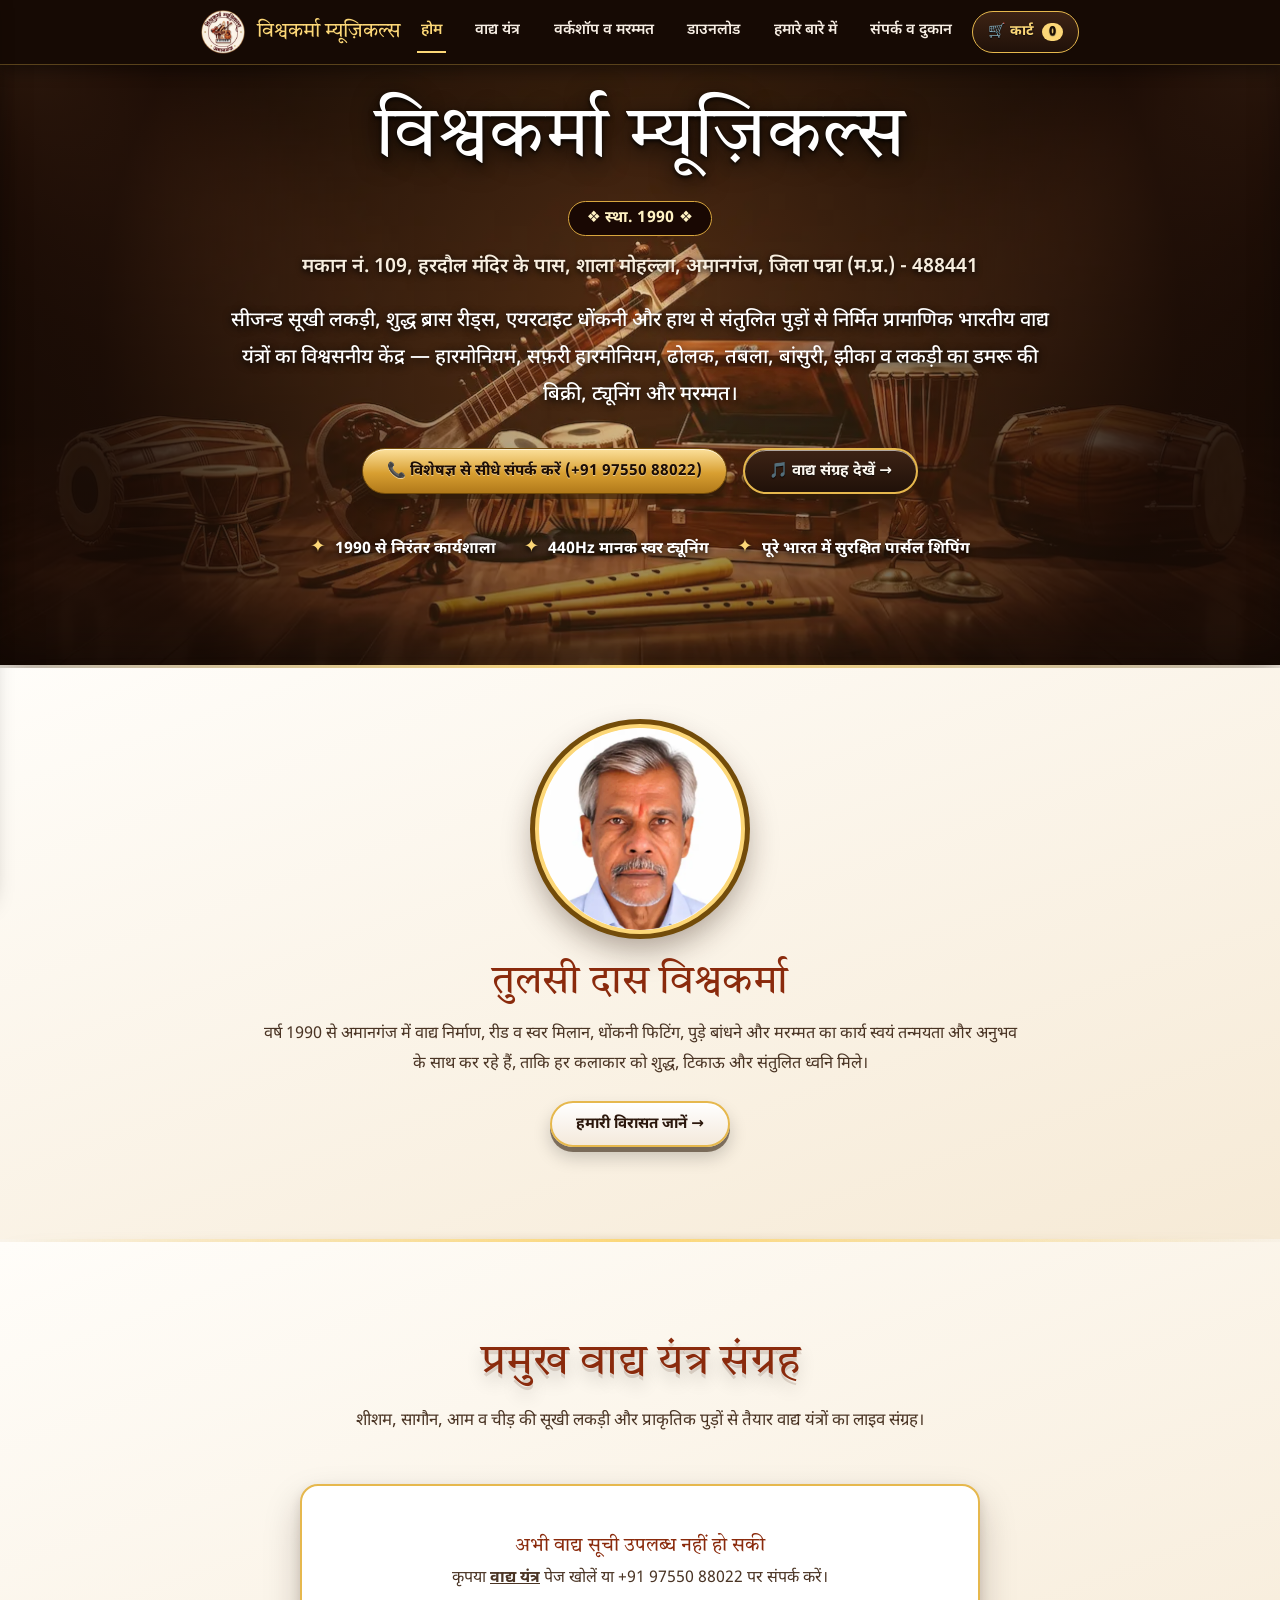
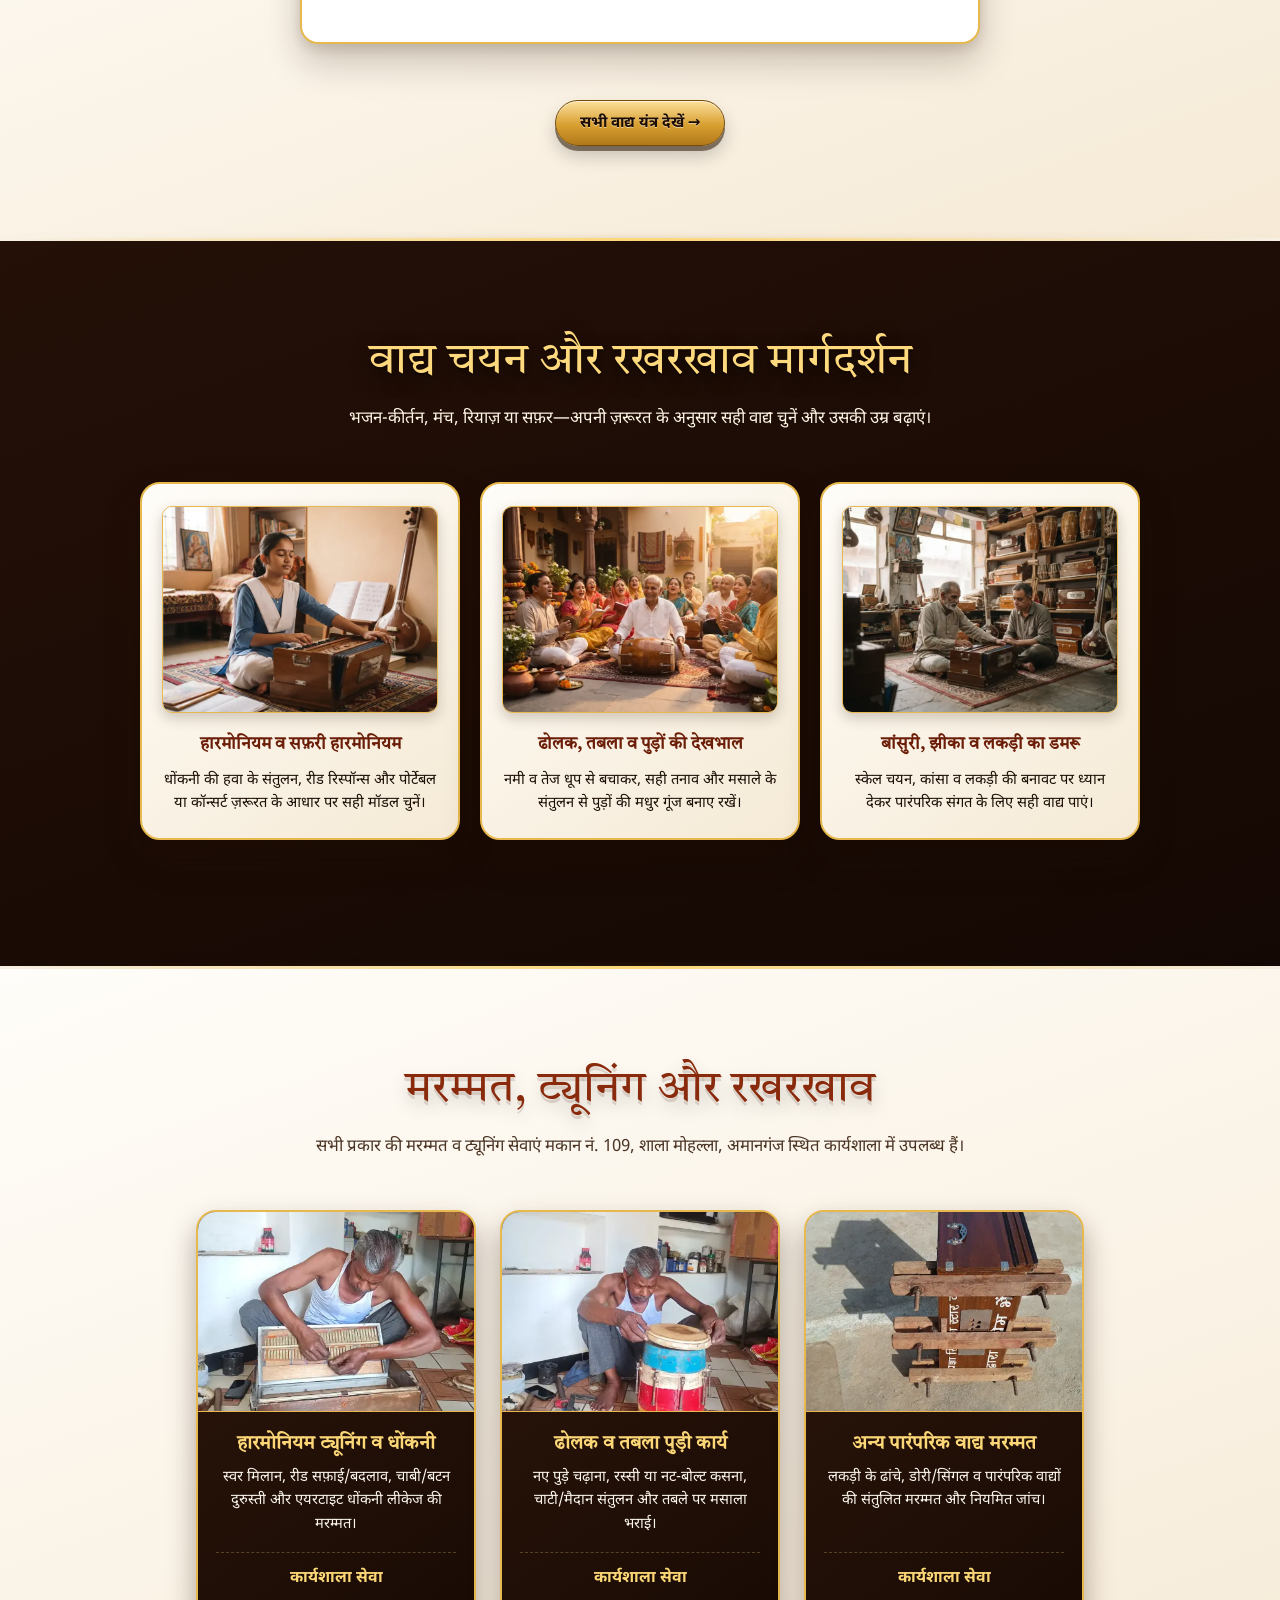
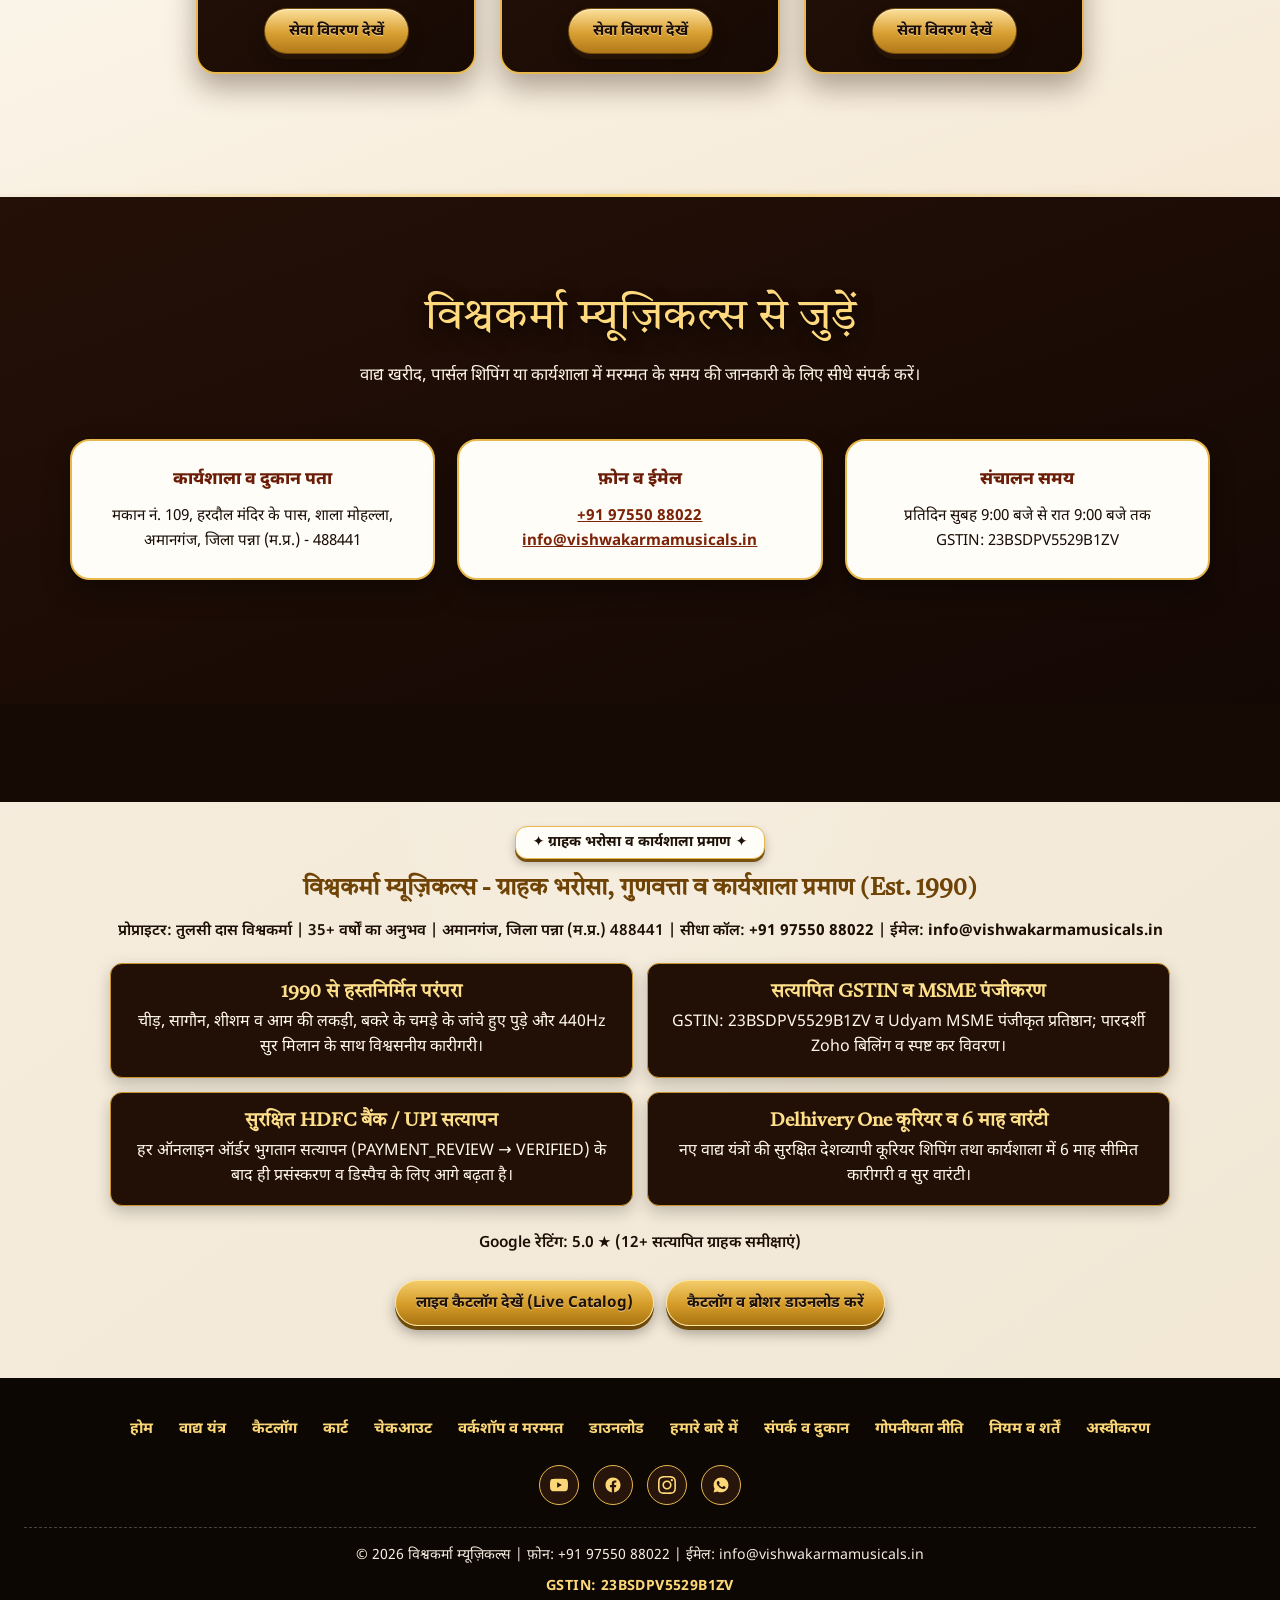
==== commit 80ca5e5c: "Update Vishwakarma Musicals site files (index.html)" ====
--- a/index.html
+++ b/index.html
@@ -112,7 +112,7 @@
 <div id="vm-home-est-wrap-v137" class="vm-home-est-wrap">
   <span id="vm-home-est-badge-v137" class="vm-home-est-badge">❖ स्था. 1990 ❖</span>
 </div>
-        <p class="hero-address">मकान नं. 109, हरदौल मंदिर के बगल में, शाला मोहल्ला, अमानगंज, जिला पन्ना (म.प्र.) - 488441</p>
+        <p class="hero-address">मकान नं. 109, हरदौल मंदिर के पास, शाला मोहल्ला, अमानगंज, जिला पन्ना (म.प्र.) - 488441</p>
         <p class="hero-desc">
           सीजन्ड सूखी लकड़ी, शुद्ध ब्रास रीड्स, एयरटाइट धोंकनी और हाथ से संतुलित पुड़ों से निर्मित प्रामाणिक भारतीय वाद्य यंत्रों का विश्वसनीय केंद्र — हारमोनियम, सफ़री हारमोनियम, ढोलक, तबला, बांसुरी, झीका व लकड़ी का डमरू की बिक्री, ट्यूनिंग और मरम्मत।
         </p>
@@ -256,7 +256,7 @@
       <div class="contact-three-cards">
         <div class="contact-item-card">
           <b>कार्यशाला व दुकान पता</b>
-          <p>मकान नं. 109, हरदौल मंदिर के बगल में, शाला मोहल्ला, अमानगंज, जिला पन्ना (म.प्र.) - 488441</p>
+          <p>मकान नं. 109, हरदौल मंदिर के पास, शाला मोहल्ला, अमानगंज, जिला पन्ना (म.प्र.) - 488441</p>
         </div>
         <div class="contact-item-card">
           <b>फ़ोन व ईमेल</b>
--- a/assets/css/main.css
+++ b/assets/css/main.css
@@ -0,0 +1,4750 @@
+:root {
+  --bg-light: #fbf7f0;
+  --surface-light: #ffffff;
+  --surface-light-card: #ffffff;
+  --text-dark: #1f1107;
+  --text-muted-dark: #4a3424;
+  --border-inverse-light: #2c160a;
+  --bg-dark: #190c05;
+  --surface-dark: #27140a;
+  --surface-dark-card: #281409;
+  --text-light: #ffffff;
+  --text-muted-light: #f5ede0;
+  --border-inverse-dark: #fbf6ee;
+  --gold: #d4a340;
+  --gold-bright: #fcd777;
+  --gold-deep: #94651a;
+  --gold-border: #e6b84d;
+  --maroon: #73230a;
+  --maroon-title: #8a2a0c;
+  --star: #f59e0b;
+  --radius: 18px;
+  --depth-shadow: 0 18px 36px rgba(35, 17, 5, 0.22), 0 5px 12px rgba(35, 17, 5, 0.12);
+  --depth-shadow-dark: 0 20px 42px rgba(0, 0, 0, 0.48), 0 5px 12px rgba(0, 0, 0, 0.28);
+}
+
+* { box-sizing: border-box; margin: 0; padding: 0; }
+html {
+  scroll-behavior: smooth;
+}
+body {
+  font-family: 'Noto Sans Devanagari', system-ui, -apple-system, sans-serif;
+  background-color: var(--bg-light);
+  background-image: radial-gradient(ellipse at 50% 0%, rgba(255,255,255,.92), transparent 66%),
+                    linear-gradient(145deg, #fbf7f0 0%, #f2e7d4 100%);
+  color: var(--text-dark);
+  line-height: 1.8;
+  -webkit-font-smoothing: antialiased;
+  padding-top: 64px;
+  padding-bottom: calc(74px + env(safe-area-inset-bottom, 0px));
+  overflow-x: hidden;
+}
+@media (min-width: 769px) { body { padding-bottom: 0; } }
+
+h1, h2, h3, h4, .serif {
+  font-family: 'Tiro Devanagari Hindi', serif;
+  font-weight: normal;
+  line-height: 1.35;
+}
+a { color: inherit; text-decoration: none; }
+img { max-width: 100%; height: auto; display: block; }
+.container { max-width: 1180px; margin: 0 auto; padding: 0 20px; }
+section { padding: clamp(60px, 8vw, 92px) 0; position: relative; isolation: isolate; }
+
+.gold-section-divider {
+  height: 3px;
+  width: 100%;
+  background: linear-gradient(90deg, transparent, var(--gold-bright), transparent);
+  margin: 0;
+  border: none;
+  filter: drop-shadow(0 2px 4px rgba(148, 101, 26, 0.5));
+}
+
+.site-header {
+  background: #160a04;
+  position: fixed;
+  top: 0; left: 0; right: 0;
+  z-index: 150;
+  border-bottom: 1.5px solid rgba(230, 184, 77, 0.32);
+  box-shadow: 0 4px 16px rgba(0, 0, 0, 0.45);
+}
+.header-inner {
+  display: flex;
+  justify-content: space-between;
+  align-items: center;
+  min-height: 64px;
+  gap: 16px;
+}
+.brand-logo {
+  display: flex;
+  align-items: center;
+  gap: 12px;
+  flex-shrink: 0;
+}
+.brand-logo img {
+  height: 44px;
+  width: auto;
+  object-fit: contain;
+}
+.brand-name {
+  font-family: 'Tiro Devanagari Hindi', serif;
+  color: var(--gold-bright);
+  font-size: clamp(1.1rem, 1.6vw, 1.4rem);
+  white-space: nowrap;
+}
+.main-nav {
+  display: flex;
+  align-items: center;
+  gap: clamp(14px, 2vw, 26px);
+  overflow-x: auto;
+  scrollbar-width: none;
+}
+.main-nav::-webkit-scrollbar { display: none; }
+.main-nav a {
+  color: #f7eee4;
+  font-weight: 600;
+  font-size: 0.94rem;
+  white-space: nowrap;
+  padding: 6px 4px;
+  border-bottom: 2px solid transparent;
+  transition: color 0.2s, border-color 0.2s;
+}
+.main-nav a:hover, .main-nav a.active {
+  color: var(--gold-bright);
+  border-bottom-color: var(--gold-bright);
+}
+.header-actions {
+  display: flex;
+  align-items: center;
+  gap: 10px;
+  flex-shrink: 0;
+}
+.cart-trigger-btn {
+  display: inline-flex;
+  align-items: center;
+  gap: 8px;
+  background: linear-gradient(180deg, #3d2314 0%, #201109 100%);
+  color: var(--gold-bright);
+  border: 1.5px solid var(--gold-border);
+  padding: 7px 15px;
+  border-radius: 999px;
+  font-weight: 700;
+  font-size: 0.88rem;
+  cursor: pointer;
+  transition: transform 0.2s ease, filter 0.2s ease;
+}
+.cart-trigger-btn:hover {
+  transform: translateY(-1px);
+  filter: brightness(1.08);
+}
+.cart-badge {
+  background: var(--gold-bright);
+  color: #1a0e04;
+  border-radius: 999px;
+  padding: 1px 7px;
+  font-size: 0.78rem;
+  font-weight: 800;
+}
+
+.badge-tag {
+  display: inline-flex;
+  align-items: center;
+  justify-content: center;
+  gap: 8px;
+  font-size: 0.88rem;
+  font-weight: 700;
+  padding: 6px 22px;
+  border-radius: 999px;
+  margin-bottom: 16px;
+  text-align: center;
+  letter-spacing: 0.5px;
+  box-shadow: 0 4px 0 rgba(80, 45, 8, 0.18), 0 8px 14px rgba(35, 17, 5, 0.12), inset 0 1px 0 rgba(255, 255, 255, 0.75);
+  transition: transform 0.32s cubic-bezier(0.22, 1, 0.36, 1);
+}
+.badge-tag:hover { transform: scale(1.04) translateY(-2px); }
+
+.sec-dark .badge-tag, .hero .badge-tag {
+  color: #ffffff;
+  background: linear-gradient(180deg, #3d2314 0%, #201109 100%);
+  border: 1.5px solid var(--gold-border);
+  box-shadow: inset 0 1px 2px rgba(255, 235, 190, 0.45), inset 0 -2px 3px rgba(0, 0, 0, 0.8), 0 6px 14px rgba(0, 0, 0, 0.5);
+  text-shadow: 0 1px 2px rgba(0, 0, 0, 0.9);
+}
+.sec-light .badge-tag {
+  color: #2b170c;
+  background: linear-gradient(180deg, #fcedd8 0%, #ebd4b5 100%);
+  border: 2px solid var(--gold-border);
+  box-shadow: inset 0 1px 2px rgba(255, 255, 255, 0.9), inset 0 -2px 3px rgba(138, 86, 27, 0.3), 0 5px 12px rgba(44, 22, 10, 0.18);
+}
+
+.sec-head { text-align: center; max-width: 760px; margin: 0 auto 48px; }
+.sec-light .sec-head h2 {
+  font-size: clamp(2rem, 4.5vw, 2.75rem);
+  color: var(--maroon-title);
+  margin-bottom: 12px;
+  text-shadow: 0 1px 0 rgba(255,255,255,.26), 0 4px 0 rgba(70,31,8,.14), 0 9px 18px rgba(0,0,0,.20);
+}
+.sec-light .sec-head p { font-size: 1.05rem; color: var(--text-muted-dark); }
+.sec-dark .sec-head h2 {
+  font-size: clamp(2rem, 4.5vw, 2.75rem);
+  color: #ffffff;
+  margin-bottom: 12px;
+  text-shadow: 0 2px 0 rgba(0,0,0,.3), 0 7px 18px rgba(0,0,0,.62);
+}
+.sec-dark .sec-head p { font-size: 1.05rem; color: var(--text-muted-light); }
+
+.sec-light {
+  background-color: var(--bg-light);
+  background-image: radial-gradient(ellipse at 50% 0%, rgba(255,255,255,.92), transparent 66%),
+                    linear-gradient(145deg, #fbf7f0 0%, #f2e7d4 100%);
+  color: var(--text-dark);
+}
+.sec-dark {
+  background-color: var(--bg-dark);
+  background-image: radial-gradient(ellipse at 50% 0%, rgba(125,78,30,.20), transparent 62%),
+                    linear-gradient(145deg, #211006 0%, #120802 100%);
+  color: var(--text-light);
+}
+
+.btn-wrap {
+  display: flex;
+  flex-wrap: wrap;
+  gap: 12px 16px;
+  align-items: center;
+  justify-content: center;
+  width: 100%;
+  margin: 0 auto;
+}
+.btn {
+  display: inline-flex;
+  align-items: center;
+  justify-content: center;
+  gap: 8px;
+  width: auto !important;
+  max-width: max-content !important;
+  white-space: nowrap;
+  min-height: 46px;
+  padding: 10px 24px;
+  border-radius: 999px;
+  font-weight: 700;
+  font-size: 0.95rem;
+  cursor: pointer;
+  text-align: center;
+  user-select: none;
+  position: relative;
+  flex: 0 0 auto;
+  border: none;
+  font-family: inherit;
+  transform: translateY(0);
+  box-shadow: 0 5px 0 rgba(48,28,8,.55), 0 10px 18px rgba(0,0,0,.20), inset 0 1px 0 rgba(255,255,255,.6);
+  transition: transform 0.32s cubic-bezier(0.22, 1, 0.36, 1), box-shadow 0.32s ease, filter 0.32s ease;
+}
+.btn:hover {
+  transform: translateY(-3px);
+  filter: brightness(1.04);
+  box-shadow: 0 8px 0 rgba(48,28,8,.48), 0 16px 24px rgba(0,0,0,.25), inset 0 1px 0 rgba(255,255,255,.68);
+}
+.btn:active {
+  transform: translateY(3px);
+  box-shadow: 0 2px 0 rgba(48,28,8,.55), 0 4px 8px rgba(0,0,0,.18);
+}
+.btn-gold {
+  background: linear-gradient(180deg, #fce09b 0%, #d89f31 55%, #b1791a 100%);
+  color: #1a0e04 !important;
+  border: 1px solid #734c0a;
+  text-shadow: 0 1px 0 rgba(255, 255, 255, 0.6);
+}
+.sec-light .btn-outline {
+  background: linear-gradient(180deg, #ffffff 0%, #f4e9db 100%);
+  color: #2b170c !important;
+  border: 2px solid var(--gold-border);
+}
+.sec-dark .btn-outline, .hero .btn-outline {
+  background: linear-gradient(180deg, #3d2315 0%, #201109 100%);
+  color: #fbf6ee !important;
+  border: 2px solid var(--gold-border);
+}
+
+.hero {
+  position: relative;
+  padding: clamp(72px, 11vw, 120px) 0 clamp(62px, 8vw, 100px);
+  background-color: #1a0e06;
+  background-image:
+    radial-gradient(circle at center, rgba(212, 163, 64, 0.22) 0%, rgba(25, 12, 5, 0.9) 75%),
+    url('../images/brand/hero-bg.webp');
+  background-position: center center;
+  background-repeat: no-repeat;
+  background-size: cover;
+  box-shadow: inset 0 -16px 32px rgba(0,0,0,.26), 0 12px 30px rgba(25,12,5,.34);
+  overflow: hidden;
+}
+.hero-center-box {
+  display: flex;
+  flex-direction: column;
+  align-items: center;
+  justify-content: center;
+  text-align: center;
+  margin: 0 auto;
+  max-width: 920px;
+}
+.hero-title {
+  font-family: 'Tiro Devanagari Hindi', serif;
+  font-size: clamp(2.8rem, 6.8vw, 4.5rem);
+  color: #ffffff;
+  line-height: 1.25;
+  margin-bottom: 8px;
+  text-shadow: 0 2px 4px rgba(0, 0, 0, 0.9), 0 6px 24px rgba(0, 0, 0, 0.95);
+  letter-spacing: 0.5px;
+}
+.hero-address {
+  font-size: clamp(1.02rem, 2.3vw, 1.22rem);
+  color: #f7eedf;
+  margin-bottom: 18px;
+  font-weight: 600;
+  text-shadow: 0 2px 6px rgba(0, 0, 0, 0.95);
+}
+.hero-desc {
+  font-size: clamp(1.08rem, 2.3vw, 1.25rem);
+  color: #ffffff;
+  max-width: 840px;
+  margin: 0 auto 34px;
+  line-height: 1.85;
+  font-weight: 500;
+  text-shadow: 0 2px 8px rgba(0, 0, 0, 0.95);
+}
+.hero-trust-strip {
+  display: flex;
+  flex-wrap: wrap;
+  justify-content: center;
+  gap: 20px 28px;
+  padding-top: 24px;
+  width: 100%;
+}
+.trust-item {
+  display: flex;
+  align-items: center;
+  gap: 9px;
+  font-size: 0.98rem;
+  font-weight: 700;
+  color: #ffffff;
+  text-shadow: 0 2px 6px rgba(0, 0, 0, 0.95);
+}
+.trust-item span.icon { font-size: 1.15rem; color: var(--gold-bright); }
+
+.craftsman-section { padding-top: clamp(36px, 5vw, 56px); }
+.craftsman-flat-box {
+  text-align: center;
+  display: flex;
+  flex-direction: column;
+  align-items: center;
+  max-width: 860px;
+  margin: 0 auto;
+}
+.craftsman-photo-circle {
+  width: clamp(170px, 22vw, 210px);
+  height: clamp(170px, 22vw, 210px);
+  border-radius: 50%;
+  border: 4px solid var(--gold-bright);
+  box-shadow: 0 0 0 5px #734c0a, 0 14px 32px rgba(44, 22, 10, 0.4);
+  background: #ffffff;
+  margin: 0 auto 22px;
+  overflow: hidden;
+  transition: transform 0.35s ease, box-shadow 0.35s ease;
+}
+.craftsman-photo-circle:hover {
+  transform: scale(1.05);
+  box-shadow: 0 0 0 5px var(--gold-bright), 0 18px 40px rgba(44, 22, 10, 0.55);
+}
+.craftsman-photo-circle img {
+  width: 100%; height: 100%;
+  object-fit: cover;
+  object-position: center 15%;
+}
+
+.sheet-loader-box {
+  text-align: center;
+  padding: 48px 24px;
+  margin: 0 auto 28px;
+  max-width: 680px;
+  background: #ffffff;
+  border: 2.5px solid var(--gold-border);
+  border-radius: var(--radius);
+  box-shadow: var(--depth-shadow);
+}
+.spinner {
+  width: 44px;
+  height: 44px;
+  border: 4px solid #fcedd8;
+  border-top-color: var(--maroon-title);
+  border-radius: 50%;
+  animation: spin 0.9s linear infinite;
+  margin: 0 auto 16px;
+}
+@keyframes spin { to { transform: rotate(360deg); } }
+
+.inst-grid {
+  display: flex;
+  flex-wrap: wrap;
+  justify-content: center;
+  align-items: stretch;
+  gap: 26px;
+  margin-bottom: 28px;
+}
+.pcard-dark-in-light {
+  background: var(--surface-dark-card);
+  border: 2.5px solid var(--gold-border) !important;
+  border-radius: 20px;
+  overflow: hidden;
+  box-shadow: 0 12px 32px rgba(44, 22, 10, 0.35), 0 0 18px rgba(230, 184, 77, 0.4);
+  display: flex;
+  flex-direction: column;
+  flex: 1 1 250px;
+  max-width: 270px;
+  position: relative;
+  cursor: pointer;
+  transition: transform 0.32s cubic-bezier(0.22, 1, 0.36, 1), box-shadow 0.32s ease;
+}
+.pcard-dark-in-light:hover {
+  transform: translateY(-8px);
+  box-shadow: 0 26px 46px rgba(35,17,5,.28), 0 0 22px rgba(230,184,77,.38);
+}
+.pcard-img-box-white {
+  width: 100%;
+  height: 220px;
+  background: #ffffff;
+  border-bottom: 2px solid var(--gold-border);
+  overflow: hidden;
+  position: relative;
+}
+.pcard-img-box-white img {
+  width: 100%; height: 100%;
+  object-fit: cover;
+  object-position: 50% 50%;
+  transition: transform 0.32s cubic-bezier(0.22, 1, 0.36, 1);
+}
+.pcard-img-box-white:hover img { transform: scale(1.045); }
+.pcard-price-pill {
+  position: absolute;
+  bottom: 10px; right: 10px;
+  background: rgba(25, 12, 5, 0.92);
+  color: var(--gold-bright);
+  border: 1.5px solid var(--gold-border);
+  padding: 3px 12px;
+  border-radius: 999px;
+  font-weight: 800;
+  font-size: 0.9rem;
+}
+.pcard-sku-pill {
+  position: absolute;
+  top: 10px; left: 10px;
+  background: rgba(25, 12, 5, 0.88);
+  color: #f5ede0;
+  border: 1px solid rgba(230, 184, 77, 0.65);
+  padding: 2px 9px;
+  border-radius: 999px;
+  font-weight: 700;
+  font-size: 0.74rem;
+}
+.pcard-body {
+  padding: 20px 18px;
+  display: flex;
+  flex-direction: column;
+  flex-grow: 1;
+  text-align: center;
+}
+.pcard-tag-gold {
+  font-size: 0.76rem;
+  font-weight: 700;
+  color: #1a0e04;
+  background: linear-gradient(180deg, #fce09b 0%, #d89f31 100%);
+  border: 1px solid #734c0a;
+  padding: 3px 12px;
+  border-radius: 999px;
+  align-self: center;
+  margin-bottom: 12px;
+}
+.pcard-title-light {
+  font-family: 'Tiro Devanagari Hindi', serif;
+  font-size: 1.18rem;
+  font-weight: 700;
+  color: var(--gold-bright);
+  margin-bottom: 10px;
+  line-height: 1.35;
+}
+.pcard-desc-light {
+  font-size: 0.88rem;
+  color: var(--text-muted-light);
+  margin-bottom: 14px;
+  flex-grow: 1;
+  line-height: 1.55;
+}
+.pcard-specs-dark {
+  background: #190c05;
+  border-radius: 10px;
+  padding: 10px 12px;
+  font-size: 0.82rem;
+  margin-bottom: 16px;
+  border: 1.5px dashed rgba(243, 198, 93, 0.4);
+  text-align: left;
+  list-style: none;
+}
+.pcard-specs-dark li { margin-bottom: 4px; color: #ffffff; line-height: 1.4; }
+.pcard-specs-dark li:last-child { margin-bottom: 0; }
+.pcard-specs-dark li::before { content: "❖ "; color: var(--gold-bright); font-weight: 700; }
+.pcard-act {
+  margin-top: auto;
+  padding-top: 14px;
+  border-top: 1.5px dashed rgba(243, 198, 93, 0.4);
+  display: flex;
+  flex-direction: column;
+  align-items: center;
+  width: 100%;
+}
+
+.sec-dark.guidance-section {
+  position: relative;
+  isolation: isolate;
+  overflow: hidden;
+  color: #ffffff;
+  background-color: #261207;
+  background-image:
+    linear-gradient(180deg, rgba(18, 8, 2, 0.58) 0%, rgba(18, 8, 2, 0.72) 52%, rgba(18, 8, 2, 0.82) 100%),
+    url("../images/workshop/guidance-bg.webp");
+  background-position: center center;
+  background-repeat: no-repeat;
+  background-size: cover;
+}
+.guidance-grid {
+  display: flex;
+  flex-wrap: wrap;
+  justify-content: center;
+  gap: 20px;
+  margin: 30px 0 34px;
+  text-align: center;
+}
+.guide-box-light {
+  background: rgba(255, 255, 255, 0.95);
+  backdrop-filter: blur(4px);
+  border: 2.5px solid var(--gold-border) !important;
+  border-radius: 20px;
+  padding: 22px 20px;
+  flex: 1 1 260px;
+  max-width: 320px;
+  display: flex;
+  flex-direction: column;
+  align-items: center;
+  box-shadow: var(--depth-shadow);
+  transition: transform 0.32s cubic-bezier(0.22, 1, 0.36, 1), box-shadow 0.32s ease;
+}
+.guide-box-light:hover {
+  transform: translateY(-8px);
+  box-shadow: 0 26px 46px rgba(35,17,5,.28), 0 0 22px rgba(230,184,77,.38);
+}
+.guide-card-image {
+  display: block;
+  width: 100%;
+  aspect-ratio: 4 / 3;
+  object-fit: cover;
+  border-radius: 10px;
+  margin: 0 0 16px;
+  border: 1.5px solid var(--gold-border);
+  box-shadow: 0 5px 14px rgba(44, 22, 10, 0.22);
+}
+.guide-box-light b {
+  font-size: 1.08rem;
+  color: var(--maroon-title);
+  margin-bottom: 8px;
+  display: block;
+  font-family: 'Tiro Devanagari Hindi', serif;
+}
+.guide-box-light p { font-size: 0.92rem; color: var(--text-muted-dark); line-height: 1.6; }
+
+.svc-grid {
+  display: flex;
+  flex-wrap: wrap;
+  justify-content: center;
+  align-items: stretch;
+  gap: 24px;
+  margin-bottom: 28px;
+}
+.workshop-section .svc-card-light-in-dark {
+  background: linear-gradient(145deg, #32190b 0%, #170a04 100%);
+  border: 2.5px solid var(--gold-border) !important;
+  border-radius: 20px;
+  overflow: hidden;
+  color: var(--text-light);
+  box-shadow: 0 14px 28px rgba(44, 22, 10, 0.36), inset 0 1px 0 rgba(255, 235, 190, 0.14);
+  display: flex;
+  flex-direction: column;
+  flex: 1 1 255px;
+  max-width: 280px;
+  transition: transform 0.32s cubic-bezier(0.22, 1, 0.36, 1), box-shadow 0.32s ease;
+}
+.workshop-section .svc-card-light-in-dark:hover {
+  transform: translateY(-8px);
+  border-color: var(--gold-bright) !important;
+  box-shadow: 0 20px 38px rgba(44, 22, 10, 0.48), 0 0 20px rgba(230, 184, 77, 0.32);
+}
+.svc-thumb-white {
+  width: 100%;
+  height: 200px;
+  overflow: hidden;
+  background: #ffffff;
+  border-bottom: 1.5px solid var(--gold-border);
+}
+.svc-thumb-white img {
+  width: 100%; height: 100%;
+  object-fit: cover;
+  transition: transform 0.35s ease;
+}
+.svc-card-light-in-dark:hover .svc-thumb-white img { transform: scale(1.045); }
+.svc-body {
+  padding: 20px 18px 18px;
+  display: flex;
+  flex-direction: column;
+  flex-grow: 1;
+  text-align: center;
+}
+.svc-title-dark {
+  font-size: 1.18rem;
+  font-weight: 700;
+  color: var(--gold-bright);
+  margin-bottom: 8px;
+  font-family: 'Tiro Devanagari Hindi', serif;
+}
+.svc-desc-dark {
+  font-size: 0.92rem;
+  color: var(--text-muted-light);
+  margin-bottom: 16px;
+  flex-grow: 1;
+  line-height: 1.6;
+}
+.svc-meta-dark {
+  border-top: 1.5px dashed rgba(252, 215, 119, 0.25);
+  padding-top: 12px;
+  margin-top: auto;
+  margin-bottom: 14px;
+}
+.svc-act-light { display: flex; justify-content: center; width: 100%; }
+
+.rating-score-box {
+  display: flex;
+  flex-direction: column;
+  align-items: center;
+  justify-content: center;
+  text-align: center;
+  margin-bottom: 30px;
+}
+.rating-num {
+  font-size: 4.2rem;
+  font-family: 'Tiro Devanagari Hindi', serif;
+  line-height: 1;
+  color: var(--gold-bright);
+  text-shadow: 0 2px 5px rgba(0, 0, 0, 0.72);
+}
+.stars {
+  color: var(--star);
+  font-size: 1.4rem;
+  letter-spacing: 2px;
+  margin: 8px 0;
+}
+.rating-sub { font-size: 0.95rem; color: var(--text-muted-light); }
+.verified-pill {
+  display: inline-flex;
+  align-items: center;
+  gap: 6px;
+  font-size: 0.85rem;
+  font-weight: 700;
+  color: #0b6b36;
+  background: #e8f7ee;
+  padding: 5px 16px;
+  border-radius: 999px;
+  border: 1.5px solid #0b6b36;
+  margin-top: 12px;
+}
+.reviews-list {
+  display: flex;
+  flex-wrap: wrap;
+  justify-content: center;
+  align-items: stretch;
+  gap: 24px;
+}
+.reviews-section .review-card-dark {
+  background: linear-gradient(145deg, #fffefa 0%, #f5e9d3 100%);
+  border: 1px solid var(--gold-border) !important;
+  border-left: 6px solid var(--gold-deep);
+  border-radius: 20px;
+  padding: 22px 24px 24px;
+  display: flex;
+  flex-direction: column;
+  flex: 1 1 290px;
+  max-width: 360px;
+  min-height: 230px;
+  color: var(--text-dark);
+  box-shadow: 0 14px 28px rgba(0, 0, 0, 0.30), inset 0 1px 0 rgba(255, 255, 255, 0.95);
+  transition: transform 0.32s cubic-bezier(0.22, 1, 0.36, 1), box-shadow 0.32s ease;
+}
+.reviews-section .review-card-dark:hover {
+  transform: translateY(-6px);
+  box-shadow: 0 20px 38px rgba(0, 0, 0, 0.42), 0 0 20px rgba(230, 184, 77, 0.34);
+}
+.review-card-top { display: flex; align-items: center; justify-content: space-between; gap: 12px; }
+.reviewer-identity { display: flex; align-items: center; gap: 12px; min-width: 0; }
+.reviewer-avatar-img {
+  width: 48px; height: 48px;
+  border-radius: 50%;
+  border: 2px solid var(--gold-border);
+  object-fit: cover;
+}
+.reviewer-name-gold { display: block; font-weight: 700; color: var(--maroon-title); font-size: 0.91rem; line-height: 1.4; }
+.reviewer-place-light {
+  display: flex;
+  align-items: center;
+  gap: 5px;
+  font-size: 0.76rem;
+  color: var(--text-muted-dark);
+  margin-top: 3px;
+}
+.reviewer-place-light::before {
+  content: "✓";
+  display: inline-grid;
+  place-items: center;
+  width: 14px; height: 14px;
+  border-radius: 50%;
+  background: #0e8342;
+  color: #fff;
+  font-size: 9px;
+  font-weight: 800;
+  flex: 0 0 14px;
+}
+.review-rating-pill {
+  border: 1px solid var(--gold-border);
+  border-radius: 999px;
+  color: #5b3a0d;
+  background: #fff8e8;
+  padding: 5px 9px;
+  font-size: 0.72rem;
+  white-space: nowrap;
+  font-weight: 700;
+}
+.review-card-dark .stars { font-size: 1.05rem; letter-spacing: 2px; margin-top: 16px; text-align: left; }
+.review-text-light { font-size: 0.94rem; color: var(--text-muted-dark); font-style: italic; margin: 8px 0 0; line-height: 1.75; text-align: left; flex-grow: 1; }
+
+.usps-grid {
+  display: flex;
+  flex-wrap: wrap;
+  justify-content: center;
+  align-items: stretch;
+  gap: 22px;
+}
+.usp-card-dark {
+  background: var(--surface-dark-card);
+  border: 2.5px solid var(--gold-border) !important;
+  border-radius: 20px;
+  padding: 26px;
+  box-shadow: var(--depth-shadow);
+  flex: 1 1 260px;
+  max-width: 350px;
+  text-align: center;
+  transition: transform 0.32s cubic-bezier(0.22, 1, 0.36, 1), box-shadow 0.32s ease;
+}
+.usp-card-dark:hover {
+  transform: translateY(-6px);
+  box-shadow: 0 26px 46px rgba(35,17,5,.25), 0 8px 16px rgba(35,17,5,.12);
+}
+.usp-card-dark b { display: block; font-size: 1.15rem; color: var(--gold-bright); margin-bottom: 8px; font-weight: 700; }
+.usp-card-dark p { font-size: 0.94rem; color: var(--text-muted-light); line-height: 1.6; }
+
+.faq-list { max-width: 840px; margin: 0 auto; display: flex; flex-direction: column; gap: 16px; }
+.faq-item-light {
+  background: #ffffff;
+  border: 2.5px solid var(--gold-border) !important;
+  border-radius: 20px;
+  overflow: hidden;
+  box-shadow: var(--depth-shadow);
+  transition: transform 0.32s cubic-bezier(0.22, 1, 0.36, 1), box-shadow 0.32s ease;
+}
+.faq-item-light:hover { transform: translateY(-4px); }
+.faq-item-light summary {
+  padding: 20px 24px;
+  font-weight: 700;
+  font-size: 1.08rem;
+  color: var(--maroon-title);
+  cursor: pointer;
+  list-style: none;
+  display: flex;
+  justify-content: space-between;
+  align-items: center;
+}
+.faq-item-light summary::-webkit-details-marker { display: none; }
+.faq-item-light summary::after { content: "+"; font-size: 1.6rem; line-height: 1; color: var(--maroon-title); }
+.faq-item-light[open] summary::after { content: "−"; color: var(--maroon-title); }
+.faq-body-dark {
+  padding: 14px 24px 20px;
+  color: var(--text-muted-dark);
+  font-size: 0.98rem;
+  border-top: 1px dashed rgba(44, 22, 10, 0.15);
+  line-height: 1.7;
+}
+
+.visit-info-cards {
+  display: flex;
+  flex-wrap: wrap;
+  justify-content: center;
+  align-items: stretch;
+  gap: 24px;
+  margin: 36px 0 32px;
+  text-align: center;
+}
+.vcard-dark {
+  background: var(--surface-dark-card);
+  border: 2.5px solid var(--gold-border) !important;
+  border-radius: 20px;
+  padding: 24px;
+  flex: 1 1 240px;
+  max-width: 330px;
+  box-shadow: var(--depth-shadow);
+  transition: transform 0.32s cubic-bezier(0.22, 1, 0.36, 1), box-shadow 0.32s ease;
+}
+.vcard-dark:hover {
+  transform: translate3d(0, -7px, 0);
+  box-shadow: 0 22px 38px rgba(35,17,5,.24), 0 7px 14px rgba(35,17,5,.13);
+}
+.vcard-dark b { display: block; color: var(--gold-bright); font-size: 1.05rem; margin-bottom: 6px; font-weight: 700; }
+.vcard-dark p, .vcard-dark a { font-size: 0.93rem; color: var(--text-muted-light); line-height: 1.6; }
+
+.map-wrap {
+  max-width: 1000px;
+  margin: 0 auto 36px;
+  border-radius: 22px;
+  overflow: hidden;
+  border: 3px solid var(--gold-border);
+  box-shadow: var(--depth-shadow);
+  height: 380px;
+  background: #eae0d0;
+}
+.map-wrap iframe { width: 100%; height: 100%; border: 0; display: block; }
+
+.sec-footer-light-wrap { background-color: var(--bg-light); padding: 40px 0 24px; }
+.page-footer-nav-dark {
+  padding: 38px 24px 32px;
+  border: 2.5px solid var(--gold-border);
+  background: #0d0703 !important;
+  border-radius: var(--radius);
+  text-align: center;
+  box-shadow: 0 -10px 28px rgba(0,0,0,.34), inset 0 1px 0 rgba(230,184,77,.45);
+  max-width: 1140px;
+  margin: 0 auto;
+}
+.pfn-links { display: flex; flex-wrap: wrap; justify-content: center; gap: 14px 26px; margin-bottom: 22px; }
+.pfn-links a { font-weight: 700; color: #fcd777 !important; font-size: 0.95rem; display: inline-block; }
+.pfn-links a:hover { color: #ffffff !important; transform: translateY(-2px); text-decoration: underline; }
+.social-links-footer { display: flex; justify-content: center; align-items: center; gap: 14px; margin-bottom: 22px; }
+.social-icon-btn {
+  display: inline-flex;
+  align-items: center;
+  justify-content: center;
+  width: 40px; height: 40px;
+  border-radius: 50%;
+  background: #27140a;
+  border: 1.5px solid var(--gold-border);
+  color: var(--gold-bright);
+}
+.social-icon-btn svg { width: 18px; height: 18px; fill: currentColor; }
+.social-icon-btn:hover { background: var(--gold-bright); color: #1a0e04; transform: translateY(-3px); }
+.pfn-copy {
+  font-size: 0.88rem;
+  color: #f5ede0 !important;
+  line-height: 1.6;
+  margin-top: 10px;
+  border-top: 1px dashed rgba(251, 246, 238, 0.25);
+  padding-top: 16px;
+}
+
+.mobile-sticky-bar {
+  position: fixed;
+  bottom: 0; left: 0; right: 0;
+  z-index: 180;
+  background: rgba(26, 14, 6, 0.96);
+  backdrop-filter: blur(8px);
+  border-top: 1.5px solid var(--gold-deep);
+  padding: 10px 16px calc(10px + env(safe-area-inset-bottom, 0px));
+  display: flex;
+  align-items: center;
+  justify-content: center;
+  gap: 12px;
+  box-shadow: 0 -8px 24px rgba(0,0,0,.28);
+}
+.mobile-sticky-bar a {
+  flex: 1;
+  padding: 10px 14px;
+  font-size: 0.92rem;
+  min-height: 44px;
+  max-width: 100% !important;
+  border-radius: 999px;
+  text-align: center;
+  justify-content: center;
+}
+@media (min-width: 769px) { .mobile-sticky-bar { display: none !important; } }
+@media (max-width: 860px) { .map-wrap { height: 300px; } }
+@media (max-width: 600px) {
+  .review-card-dark { padding: 20px 18px; }
+  .btn-wrap { flex-direction: column; align-items: center; }
+  .btn { width: auto !important; max-width: 90% !important; }
+  .hero-trust-strip { flex-direction: column; align-items: center; gap: 14px; }
+  .pcard-dark-in-light, .svc-card-light-in-dark, .usp-card-dark, .vcard-dark, .review-card-dark, .guide-box-light { max-width: 100%; }
+  .brand-name { font-size: 1rem; }
+}
+@media (max-width: 860px) {
+  .header-inner { gap: 10px; }
+  .main-nav { min-width: 0; gap: 12px; }
+  .main-nav a { font-size: 0.84rem; }
+  .brand-logo { gap: 8px; }
+  .brand-logo img { height: 40px; }
+}
+@media (max-width: 600px) {
+  .header-inner { gap: 8px; }
+  .main-nav { min-width: 0; gap: 10px; }
+  .main-nav a { font-size: 0.8rem; }
+  .brand-logo img { height: 36px; }
+  .cart-trigger-btn { padding: 6px 9px; font-size: 0.78rem; }
+}
+/* ALTERNATING LIGHT/DARK SECTIONS & INVERSE HIGH-CONTRAST CARDS */
+.sec-light .pcard-dark-in-light,
+.sec-light .svc-card-light-in-dark,
+.sec-light .usp-card-dark,
+.sec-light .vcard-dark,
+.sec-light .doc-box {
+  background: linear-gradient(145deg, #2d160a 0%, #170a04 100%) !important;
+  color: #ffffff !important;
+  border-color: var(--gold-border) !important;
+}
+
+.sec-light .pcard-dark-in-light h3,
+.sec-light .svc-card-light-in-dark h3,
+.sec-light .usp-card-dark b,
+.sec-light .vcard-dark b,
+.sec-light .doc-box h2 {
+  color: var(--gold-bright) !important;
+}
+
+.sec-light .pcard-dark-in-light p,
+.sec-light .pcard-dark-in-light li,
+.sec-light .svc-card-light-in-dark p,
+.sec-light .usp-card-dark p,
+.sec-light .vcard-dark p,
+.sec-light .vcard-dark a,
+.sec-light .doc-box p {
+  color: #fbf6ee !important;
+}
+
+.sec-dark .guide-box-light,
+.sec-dark .review-card-dark,
+.sec-dark .faq-item-light,
+.sec-dark .status-lookup-card {
+  background: linear-gradient(145deg, #fffdf9 0%, #f5ead6 100%) !important;
+  color: #1f1107 !important;
+  border-color: var(--gold-border) !important;
+}
+
+.sec-dark .guide-box-light b,
+.sec-dark .review-card-dark .reviewer-name-gold,
+.sec-dark .faq-item-light summary {
+  color: var(--maroon-title) !important;
+}
+
+.sec-dark .guide-box-light p,
+.sec-dark .review-card-dark p,
+.sec-dark .review-card-dark .reviewer-place-light,
+.sec-dark .faq-item-light .faq-body-dark {
+  color: #2b170c !important;
+}
+
+.sec-dark .status-lookup-card label {
+  color: var(--maroon-title) !important;
+}
+
+.sec-dark .status-lookup-card input {
+  background: #ffffff !important;
+  color: #1f1107 !important;
+  border-color: var(--gold-deep) !important;
+}
+/* INNER CARD CONTENT 100% CONTRAST ADJUSTMENT */
+.sec-light .pcard-dark-in-light *,
+.sec-light .usp-card-dark *,
+.sec-light .vcard-dark *,
+.sec-light .doc-box * {
+  border-color: rgba(252, 215, 119, 0.35);
+}
+
+.sec-light .pcard-dark-in-light h3,
+.sec-light .pcard-dark-in-light h4,
+.sec-light .usp-card-dark h3,
+.sec-light .usp-card-dark b,
+.sec-light .vcard-dark h3,
+.sec-light .vcard-dark b {
+  color: #ffe08a !important;
+}
+
+.sec-light .pcard-dark-in-light p,
+.sec-light .pcard-dark-in-light li,
+.sec-light .pcard-dark-in-light span,
+.sec-light .usp-card-dark p,
+.sec-light .usp-card-dark span,
+.sec-light .vcard-dark p,
+.sec-light .vcard-dark span {
+  color: #ffffff !important;
+}
+
+.sec-light .pcard-dark-in-light a:not(.btn),
+.sec-light .vcard-dark a:not(.btn) {
+  color: #ffd369 !important;
+}
+
+.sec-dark .guide-box-light h3,
+.sec-dark .guide-box-light h4,
+.sec-dark .guide-box-light b,
+.sec-dark .review-card-dark h3,
+.sec-dark .review-card-dark b,
+.sec-dark .faq-item-light summary {
+  color: #6b1d07 !important;
+}
+
+.sec-dark .guide-box-light p,
+.sec-dark .guide-box-light li,
+.sec-dark .guide-box-light span,
+.sec-dark .review-card-dark p,
+.sec-dark .review-card-dark span,
+.sec-dark .faq-item-light p,
+.sec-dark .faq-item-light div {
+  color: #1c0f06 !important;
+}
+
+.sec-dark .guide-box-light a:not(.btn),
+.sec-dark .review-card-dark a:not(.btn) {
+  color: #7c2308 !important;
+}
+/* FORCE ALTERNATING DARK SECTION BACKGROUND & TEXT */
+section.sec-dark,
+.sec-dark {
+  background: linear-gradient(160deg, #241007 0%, #140804 100%) !important;
+  color: #fff8eb !important;
+}
+
+section.sec-dark h1,
+section.sec-dark h2,
+section.sec-dark h3,
+.sec-dark .section-title {
+  color: #ffd97d !important;
+}
+
+section.sec-dark p,
+section.sec-dark li,
+.sec-dark .section-subtitle {
+  color: #fff6e5 !important;
+}
+
+section.sec-light,
+.sec-light {
+  background: linear-gradient(160deg, #fffdf9 0%, #f6ead6 100%) !important;
+  color: #1e1007 !important;
+}
+/* CONTACT THREE LIGHT CARDS & 100% CONTRAST */
+section#contact.sec-light {
+  background: linear-gradient(160deg, #fffdf9 0%, #f6ead6 100%) !important;
+  color: #1c0f06 !important;
+}
+
+section#contact.sec-light .sec-head h2,
+section#contact.sec-light .sec-head h3 {
+  color: #6b1d07 !important;
+  background: transparent !important;
+}
+
+section#contact.sec-light .sec-head p,
+section#contact.sec-light .sec-head span:not(.badge-tag) {
+  color: #1e1007 !important;
+  background: transparent !important;
+}
+
+section#contact.sec-light .visit-info-cards {
+  display: grid;
+  grid-template-columns: repeat(3, minmax(240px, 1fr));
+  gap: 20px;
+  margin-top: 24px;
+  align-items: stretch;
+}
+
+@media (max-width: 860px) {
+  section#contact.sec-light .visit-info-cards {
+    grid-template-columns: 1fr;
+  }
+}
+
+section#contact.sec-light .visit-info-cards > div,
+section#contact.sec-light .contact-item-card {
+  background: linear-gradient(155deg, #2a1208 0%, #160904 100%) !important;
+  color: #fff9ed !important;
+  border: 2px solid #9c6221 !important;
+  border-radius: 14px !important;
+  padding: 22px 20px !important;
+  box-shadow: 0 8px 22px rgba(28, 15, 6, 0.22) !important;
+}
+
+section#contact.sec-light .visit-info-cards > div b,
+section#contact.sec-light .visit-info-cards > div strong,
+section#contact.sec-light .visit-info-cards > div h3,
+section#contact.sec-light .visit-info-cards > div h4 {
+  display: block;
+  margin-bottom: 8px;
+  color: #ffe08a !important;
+  background: transparent !important;
+  font-size: 1.05rem;
+}
+
+section#contact.sec-light .visit-info-cards > div p,
+section#contact.sec-light .visit-info-cards > div span,
+section#contact.sec-light .visit-info-cards > div li,
+section#contact.sec-light .visit-info-cards > div div {
+  color: #fff9ed !important;
+  background: transparent !important;
+  margin: 0;
+  line-height: 1.65;
+}
+
+section#contact.sec-light .visit-info-cards > div a {
+  color: #ffd369 !important;
+  background: transparent !important;
+  font-weight: 700 !important;
+  text-decoration: underline !important;
+}
+
+/* === Safe Line Wrapping & Two-Line Footer Rules === */
+html, body {
+  overflow-x: clip;
+}
+body, p, li, summary, details, h1, h2, h3, h4, .hero-desc, .pcard-desc-light, .svc-desc-dark, .faq-body-dark {
+  overflow-wrap: break-word;
+  word-wrap: break-word;
+  word-break: normal;
+}
+a[href^="mailto:"], a[href^="tel:"], .contact-item-card p, .vcard-dark p {
+  overflow-wrap: anywhere;
+}
+.btn, .badge-tag, .cart-trigger-btn, .cart-badge, .pcard-price-pill, .pcard-sku-pill, .pcard-tag-gold, .pfn-gst-line {
+  white-space: nowrap;
+  max-width: 100%;
+}
+.header-inner, .main-nav, .pfn-links, .contact-three-cards > *, .visit-info-cards > *, .inst-grid > *, .svc-grid > *, .guidance-grid > * {
+  min-width: 0;
+}
+.pfn-copy {
+  text-align: center;
+  line-height: 1.75;
+}
+.pfn-copy-main {
+  display: block;
+}
+.pfn-gst-line {
+  display: block;
+  text-align: center;
+  margin-top: 6px;
+  font-weight: 700;
+  color: var(--gold-bright, #fcd777) !important;
+  letter-spacing: 0.4px;
+}
+
+/* === Contact & Address Cards Hover Effect === */
+.contact-item-card,
+.vcard-dark,
+.visit-info-card,
+.contact-three-cards .card,
+.contact-three-cards > div,
+.contact-three-cards > article {
+  transition: transform 0.22s ease, box-shadow 0.22s ease, border-color 0.22s ease, background-color 0.22s ease;
+}
+.contact-item-card:hover,
+.contact-item-card:focus-within,
+.vcard-dark:hover,
+.vcard-dark:focus-within,
+.visit-info-card:hover,
+.visit-info-card:focus-within,
+.contact-three-cards .card:hover,
+.contact-three-cards .card:focus-within,
+.contact-three-cards > div:hover,
+.contact-three-cards > div:focus-within,
+.contact-three-cards > article:hover,
+.contact-three-cards > article:focus-within {
+  transform: translateY(-4px);
+  box-shadow: 0 12px 26px rgba(0, 0, 0, 0.22);
+  border-color: var(--gold-bright, #d4a017);
+}
+@media (prefers-reduced-motion: reduce) {
+  .contact-item-card,
+  .vcard-dark,
+  .visit-info-card,
+  .contact-three-cards .card,
+  .contact-three-cards > div,
+  .contact-three-cards > article {
+    transition: none;
+  }
+  .contact-item-card:hover,
+  .contact-item-card:focus-within,
+  .vcard-dark:hover,
+  .vcard-dark:focus-within,
+  .visit-info-card:hover,
+  .visit-info-card:focus-within,
+  .contact-three-cards .card:hover,
+  .contact-three-cards .card:focus-within,
+  .contact-three-cards > div:hover,
+  .contact-three-cards > div:focus-within,
+  .contact-three-cards > article:hover,
+  .contact-three-cards > article:focus-within {
+    transform: none;
+  }
+}
+
+/* === VISHWAKARMA MUSICALS MODERN E-COMMERCE & MOBILE UI UPGRADE (v9.0) === */
+*, *::before, *::after {
+  box-sizing: border-box;
+  max-width: 100%;
+}
+
+html {
+  -webkit-text-size-adjust: 100%;
+  scroll-behavior: smooth;
+  overflow-x: hidden;
+}
+
+body {
+  margin: 0;
+  padding-bottom: 84px;
+  overflow-x: hidden;
+  background-color: #fbf7f0;
+  color: #1f1107;
+}
+
+button, .btn, .badge, .category-badge, .cat-badge, [class*="badge"], [class*="pill"], [class*="chip"] {
+  max-width: 100%;
+  overflow-wrap: anywhere;
+  word-break: break-word;
+  white-space: normal;
+  line-height: 1.35;
+}
+
+/* Category Badge: High-Contrast Dark Text on Warm Gold/Yellow */
+.category-badge, .cat-badge, .card-category, .product-category-badge, [data-role="category-badge"] {
+  background-color: #fde047 !important;
+  color: #160a04 !important;
+  border: 1px solid #92400e !important;
+  font-weight: 800 !important;
+  opacity: 1 !important;
+}
+
+/* Two-line Hindi + (English) Instrument Name */
+.vm-two-line-title {
+  display: flex;
+  flex-direction: column;
+  gap: 2px;
+  line-height: 1.3;
+}
+.vm-two-line-title .vm-name-hi {
+  display: block;
+  font-weight: 800;
+  color: #1f1107;
+}
+.vm-two-line-title .vm-name-en {
+  display: block;
+  font-size: 0.88em;
+  font-weight: 600;
+  color: #4b2e16;
+}
+
+/* Equal Card Width Parity between Live Sheet Catalog & Workshop Services */
+.catalog-grid, .sheet-catalog-grid, .products-grid, .workshop-grid, .services-grid {
+  display: grid;
+  grid-template-columns: repeat(auto-fill, minmax(270px, 1fr));
+  gap: 18px;
+  width: 100%;
+  align-items: stretch;
+}
+
+/* Left-side Mobile Hamburger + Slide Drawer */
+.vm-mobile-menu-btn {
+  display: none;
+  align-items: center;
+  justify-content: center;
+  width: 42px;
+  height: 42px;
+  border-radius: 10px;
+  border: 1.5px solid #d4a340;
+  background: #2b1307;
+  color: #fde68a;
+  font-size: 20px;
+  font-weight: 800;
+  cursor: pointer;
+  flex-shrink: 0;
+}
+
+.vm-drawer-backdrop {
+  display: none;
+  position: fixed;
+  inset: 0;
+  background: rgba(15, 7, 3, 0.62);
+  z-index: 1090;
+}
+.vm-drawer-backdrop.open {
+  display: block;
+}
+
+.vm-side-drawer {
+  position: fixed;
+  top: 0;
+  left: -320px;
+  width: 300px;
+  max-width: 85vw;
+  height: 100vh;
+  background: #1b0d06;
+  color: #fff8eb;
+  z-index: 1100;
+  padding: 18px 16px 96px;
+  overflow-y: auto;
+  transition: left 0.25s ease;
+  box-shadow: 6px 0 24px rgba(0, 0, 0, 0.45);
+}
+.vm-side-drawer.open {
+  left: 0;
+}
+.vm-side-drawer a {
+  display: block;
+  padding: 10px 12px;
+  margin-bottom: 6px;
+  color: #fff8eb;
+  text-decoration: none;
+  border-radius: 8px;
+  font-weight: 600;
+}
+.vm-side-drawer a:hover {
+  background: rgba(253, 230, 138, 0.16);
+  color: #fde047;
+}
+
+/* Trust Strip & E-Commerce Assurance Cards */
+.vm-trust-grid {
+  display: grid;
+  grid-template-columns: repeat(auto-fit, minmax(210px, 1fr));
+  gap: 14px;
+  margin: 18px 0;
+}
+.vm-trust-card {
+  background: #ffffff;
+  border: 1px solid #e5d2b0;
+  border-radius: 12px;
+  padding: 14px;
+  box-shadow: 0 2px 10px rgba(31, 17, 7, 0.06);
+}
+.vm-trust-card strong {
+  display: block;
+  color: #6b1d08;
+  font-size: 15px;
+  margin-bottom: 4px;
+}
+.vm-trust-card span {
+  display: block;
+  color: #2b1a10;
+  font-size: 13.5px;
+  line-height: 1.45;
+}
+
+/* Full-Width Dark Footer with Zero Gap/Border to Sticky Bar */
+footer, .site-footer, .vm-footer {
+  width: 100% !important;
+  max-width: 100% !important;
+  margin-left: 0 !important;
+  margin-right: 0 !important;
+  margin-bottom: 0 !important;
+  border-radius: 0 !important;
+  border-bottom: none !important;
+  background-color: #160a04 !important;
+  color: #f8fafc !important;
+  padding-bottom: 88px !important;
+}
+
+/* Sticky Action Bar: Second Button High Contrast & Seamless Join */
+.sticky-bar, .sticky-footer-bar, .mobile-sticky-cta, [class*="sticky-bar"] {
+  position: fixed;
+  left: 0;
+  right: 0;
+  bottom: 0;
+  width: 100%;
+  z-index: 1050;
+  background: #160a04 !important;
+  border-top: none !important;
+  box-shadow: none !important;
+  display: flex;
+  gap: 10px;
+  padding: 10px 12px;
+}
+
+.sticky-bar button:nth-child(2),
+.sticky-bar a:nth-child(2),
+.sticky-footer-bar button:nth-child(2),
+.sticky-footer-bar a:nth-child(2),
+.vm-sticky-secondary {
+  background-color: #fde047 !important;
+  color: #160a04 !important;
+  border: 1.5px solid #160a04 !important;
+  font-weight: 800 !important;
+  opacity: 1 !important;
+}
+
+@media (max-width: 900px) {
+  .vm-mobile-menu-btn {
+    display: inline-flex;
+  }
+  .desktop-nav, .nav-links, .header-nav {
+    display: none !important;
+  }
+  .header-inner, .navbar-inner, .site-header > div {
+    display: flex;
+    align-items: center;
+    justify-content: space-between;
+    gap: 8px;
+  }
+  .catalog-grid, .sheet-catalog-grid, .products-grid, .workshop-grid, .services-grid {
+    grid-template-columns: 1fr !important;
+    gap: 14px;
+  }
+}
+
+
+/* === VM UI v9.1: MOBILE HAMBURGER, TWO-LINE NAMES, CONTRAST, FOOTER GAP & TRUST ALIGNMENT === */
+.vm-two-line-title,
+.product-title,
+.card-title-two-line {
+  display: -webkit-box;
+  -webkit-line-clamp: 2;
+  -webkit-box-orient: vertical;
+  overflow: hidden;
+  line-height: 1.38;
+  min-height: 2.76em;
+  word-break: break-word;
+}
+
+.category-badge,
+.cat-badge,
+.badge-category {
+  background-color: #fde68a !important;
+  color: #1f1107 !important;
+  border: 1.5px solid #94651a !important;
+  font-weight: 700 !important;
+}
+
+.mobile-sticky-bar .btn:nth-child(2),
+.mobile-sticky-bar a:nth-child(2),
+.sticky-cta-bar .btn:nth-child(2),
+.sticky-cta-bar a:nth-child(2) {
+  background: linear-gradient(180deg, #3d2315 0%, #1d0e06 100%) !important;
+  color: #fcd777 !important;
+  border: 2px solid #e6b84d !important;
+  opacity: 1 !important;
+  visibility: visible !important;
+}
+
+.sec-footer-light-wrap,
+footer.sec-footer-light-wrap,
+.site-footer-wrap {
+  margin-bottom: 0 !important;
+  padding-bottom: 0 !important;
+  background: #160a04 !important;
+}
+
+@media (max-width: 768px) {
+  .main-nav,
+  nav.main-nav,
+  .header-nav-links {
+    display: none !important;
+  }
+  .mobile-sticky-bar,
+  .sticky-cta-bar {
+    bottom: 0 !important;
+    margin: 0 !important;
+  }
+  body {
+    padding-bottom: calc(68px + env(safe-area-inset-bottom, 0px)) !important;
+    background-color: #160a04 !important;
+  }
+}
+
+#vm-customer-trust-hub,
+.vm-trust-section {
+  max-width: 1180px;
+  margin: 0 auto;
+}
+#vm-customer-trust-hub .btn,
+.vm-trust-section .btn {
+  transition: transform 0.25s ease, box-shadow 0.25s ease, background-color 0.25s ease;
+}
+#vm-customer-trust-hub .btn:hover,
+.vm-trust-section .btn:hover {
+  transform: translateY(-2px);
+}
+
+
+/* === VM UI v9.3: SINGLE HAMBURGER, TWO-LINE NAMES, NARROWER CARDS, ZERO FOOTER LINE, MAP & TRUST MATCH === */
+html,
+body {
+  background-color: #160a04 !important;
+  margin: 0 !important;
+  padding: 0 !important;
+  overflow-x: clip;
+}
+
+.product-card,
+.instrument-card,
+.catalog-card,
+[class*="product-card"] {
+  max-width: 340px !important;
+  width: 100% !important;
+  margin-left: auto !important;
+  margin-right: auto !important;
+}
+
+.vm-two-line-title,
+.product-title,
+.card-title-two-line,
+.item-title {
+  display: flex !important;
+  flex-direction: column !important;
+  gap: 2px;
+  line-height: 1.35 !important;
+  min-height: 2.75em;
+}
+.vm-name-hi {
+  display: block !important;
+  font-weight: 700 !important;
+}
+.vm-name-en {
+  display: block !important;
+  font-size: 0.88em !important;
+  opacity: 0.92 !important;
+}
+
+.category-badge,
+.cat-badge,
+.badge-category {
+  background-color: #fde68a !important;
+  color: #1f1107 !important;
+  border: 1.5px solid #94651a !important;
+  font-weight: 700 !important;
+}
+
+.mobile-sticky-bar,
+.sticky-cta-bar {
+  position: fixed !important;
+  left: 0 !important;
+  right: 0 !important;
+  bottom: 0 !important;
+  margin: 0 !important;
+  padding-bottom: env(safe-area-inset-bottom, 0px) !important;
+  background: #160a04 !important;
+  border-top: none !important;
+  box-shadow: none !important;
+}
+
+.mobile-sticky-bar .btn:nth-child(2),
+.mobile-sticky-bar a:nth-child(2),
+.sticky-cta-bar .btn:nth-child(2),
+.sticky-cta-bar a:nth-child(2) {
+  background: linear-gradient(180deg, #3d2315 0%, #1d0e06 100%) !important;
+  color: #fcd777 !important;
+  border: 1.5px solid #e6b84d !important;
+  opacity: 1 !important;
+  visibility: visible !important;
+}
+
+footer,
+.site-footer,
+.sec-footer-light-wrap,
+.site-footer-wrap {
+  margin: 0 !important;
+  padding-bottom: 58px !important;
+  background-color: #160a04 !important;
+  border: none !important;
+  box-shadow: none !important;
+}
+
+#vm-customer-trust-hub,
+.vm-trust-section,
+[data-vm-trust-section] {
+  max-width: 1120px !important;
+  margin: 28px auto !important;
+  padding: 24px !important;
+  border-radius: 16px !important;
+  border: 1.5px solid rgba(230, 184, 77, 0.45) !important;
+  background: #241107 !important;
+  color: #fff8ee !important;
+  box-shadow: 0 8px 24px rgba(0, 0, 0, 0.22) !important;
+}
+
+#vm-customer-trust-hub a,
+#vm-customer-trust-hub button,
+.vm-trust-section a,
+.vm-trust-section button {
+  transition: transform 0.22s ease, background-color 0.22s ease, color 0.22s ease, box-shadow 0.22s ease !important;
+}
+
+#vm-customer-trust-hub a:hover,
+#vm-customer-trust-hub button:hover,
+.vm-trust-section a:hover,
+.vm-trust-section button:hover {
+  transform: translateY(-2px) !important;
+}
+
+.vm-map-frame-wrap {
+  width: 100%;
+  max-width: 720px;
+  margin: 14px auto 0 auto;
+}
+.vm-map-frame-wrap iframe {
+  width: 100% !important;
+  max-width: 720px !important;
+  height: 290px;
+  border-radius: 12px;
+  border: 1.5px solid #e6b84d;
+  display: block;
+}
+.vm-map-below-actions {
+  margin-top: 14px;
+  text-align: center;
+}
+
+@media (max-width: 768px) {
+  .main-nav,
+  nav.main-nav,
+  .header-nav-links {
+    display: none !important;
+  }
+}
+
+
+/* === VM UI v9.5: MOBILE HERO TOP BADGE CLEARANCE, TWO-LINE NAMES, STICKY WHATSAPP, MAP & TRUST === */
+html,
+body {
+  background-color: #160a04 !important;
+  margin: 0 !important;
+  padding: 0 !important;
+  overflow-x: clip;
+}
+
+.vm-two-line-title,
+.product-title,
+.card-title-two-line,
+.item-title,
+[class*="product-title"] {
+  display: flex !important;
+  flex-direction: column !important;
+  align-items: center !important;
+  justify-content: center !important;
+  text-align: center !important;
+  gap: 3px !important;
+  line-height: 1.35 !important;
+  min-height: 2.8em;
+}
+.vm-name-hi {
+  display: block !important;
+  font-weight: 700 !important;
+}
+.vm-name-en {
+  display: block !important;
+  font-size: 0.88em !important;
+  opacity: 0.94 !important;
+}
+
+.category-badge,
+.cat-badge,
+.badge-category {
+  background-color: #fde68a !important;
+  color: #1f1107 !important;
+  border: 1.5px solid #94651a !important;
+  font-weight: 700 !important;
+}
+
+.mobile-sticky-bar,
+.sticky-cta-bar {
+  position: fixed !important;
+  left: 0 !important;
+  right: 0 !important;
+  bottom: 0 !important;
+  margin: 0 !important;
+  padding-bottom: env(safe-area-inset-bottom, 0px) !important;
+  background: #160a04 !important;
+  border-top: none !important;
+  box-shadow: none !important;
+}
+
+.mobile-sticky-bar .btn:nth-child(2),
+.mobile-sticky-bar a:nth-child(2),
+.sticky-cta-bar .btn:nth-child(2),
+.sticky-cta-bar a:nth-child(2) {
+  background: linear-gradient(180deg, #1f5c36 0%, #133b22 100%) !important;
+  color: #ffffff !important;
+  border: 1.5px solid #5ad488 !important;
+  opacity: 1 !important;
+  visibility: visible !important;
+}
+
+footer,
+.site-footer,
+.sec-footer-light-wrap,
+.site-footer-wrap {
+  margin: 0 !important;
+  padding-bottom: 58px !important;
+  background-color: #160a04 !important;
+  border: none !important;
+  box-shadow: none !important;
+}
+
+.vm-map-frame-wrap {
+  width: 100% !important;
+  max-width: 1120px !important;
+  margin: 16px auto 0 auto !important;
+}
+.vm-map-frame-wrap iframe {
+  width: 100% !important;
+  max-width: 1120px !important;
+  height: 310px;
+  border-radius: 12px;
+  border: 1.5px solid #e6b84d;
+  display: block;
+}
+
+.vm-map-below-actions {
+  margin-top: 14px;
+  display: flex;
+  flex-direction: column;
+  align-items: center;
+  justify-content: center;
+  gap: 10px;
+  text-align: center;
+}
+.vm-map-top-row {
+  display: flex;
+  flex-direction: row;
+  flex-wrap: wrap;
+  gap: 12px;
+  align-items: center;
+  justify-content: center;
+}
+.vm-map-bottom-row {
+  display: flex;
+  justify-content: center;
+  width: 100%;
+}
+
+#vm-customer-trust-hub,
+.vm-trust-section,
+[data-vm-trust-section] {
+  max-width: 1120px !important;
+  margin: 28px auto !important;
+  padding: 24px !important;
+  border-radius: 16px !important;
+  border: 1.5px solid rgba(230, 184, 77, 0.45) !important;
+  background: #241107 !important;
+  color: #ffffff !important;
+  box-shadow: 0 8px 24px rgba(0, 0, 0, 0.22) !important;
+}
+
+#vm-customer-trust-hub h1,
+#vm-customer-trust-hub h2,
+#vm-customer-trust-hub h3,
+.vm-trust-section h1,
+.vm-trust-section h2,
+.vm-trust-section h3 {
+  color: #fcd777 !important;
+  text-align: center !important;
+  opacity: 1 !important;
+  visibility: visible !important;
+}
+
+.vm-trust-bottom-cta-row {
+  margin-top: 16px;
+  display: flex;
+  flex-direction: row;
+  flex-wrap: wrap;
+  gap: 12px;
+  align-items: center;
+  justify-content: center;
+}
+
+#vm-customer-trust-hub a,
+#vm-customer-trust-hub button,
+.vm-trust-section a,
+.vm-trust-section button {
+  transition: transform 0.22s ease, background-color 0.22s ease, color 0.22s ease, box-shadow 0.22s ease !important;
+}
+
+#vm-customer-trust-hub a:hover,
+#vm-customer-trust-hub button:hover,
+.vm-trust-section a:hover,
+.vm-trust-section button:hover {
+  transform: translateY(-2px) !important;
+}
+
+@media (max-width: 768px) {
+  .main-nav,
+  nav.main-nav,
+  .header-nav-links {
+    display: none !important;
+  }
+
+  .hero-section,
+  .hero-banner,
+  main > section:first-of-type {
+    padding-top: 76px !important;
+  }
+
+  .hero-badge,
+  .hero-top-badge,
+  .vm-hero-badge,
+  .hero-section .badge,
+  .hero-banner .badge {
+    position: relative !important;
+    z-index: 5 !important;
+    margin-top: 12px !important;
+    display: inline-flex !important;
+    opacity: 1 !important;
+    visibility: visible !important;
+  }
+}
+
+
+/* === VM UI v9.6: UNIFORM 100% ZOOM ON ALL PAGES + SCREENSHOT ALIGNMENT FIXES === */
+html,
+body {
+transform: none !important;
+  background-color: #160a04 !important;
+  margin: 0 !important;
+  padding: 0 !important;
+  overflow-x: clip;
+}
+
+.vm-two-line-title,
+.product-title,
+.card-title-two-line,
+.item-title,
+[class*="product-title"] {
+  display: flex !important;
+  flex-direction: column !important;
+  align-items: center !important;
+  justify-content: center !important;
+  text-align: center !important;
+  gap: 3px !important;
+  line-height: 1.35 !important;
+  min-height: 2.8em;
+}
+.vm-name-hi {
+  display: block !important;
+  font-weight: 700 !important;
+}
+.vm-name-en {
+  display: block !important;
+  font-size: 0.88em !important;
+  opacity: 0.94 !important;
+}
+
+.category-badge,
+.cat-badge,
+.badge-category {
+  background-color: #fde68a !important;
+  color: #1f1107 !important;
+  border: 1.5px solid #94651a !important;
+  font-weight: 700 !important;
+}
+
+.mobile-sticky-bar,
+.sticky-cta-bar {
+  position: fixed !important;
+  left: 0 !important;
+  right: 0 !important;
+  bottom: 0 !important;
+  margin: 0 !important;
+  padding-bottom: env(safe-area-inset-bottom, 0px) !important;
+  background: #160a04 !important;
+  border-top: none !important;
+  box-shadow: none !important;
+}
+
+.mobile-sticky-bar .btn:nth-child(2),
+.mobile-sticky-bar a:nth-child(2),
+.sticky-cta-bar .btn:nth-child(2),
+.sticky-cta-bar a:nth-child(2) {
+  background: linear-gradient(180deg, #1f5c36 0%, #133b22 100%) !important;
+  color: #ffffff !important;
+  border: 1.5px solid #5ad488 !important;
+  opacity: 1 !important;
+  visibility: visible !important;
+}
+
+footer,
+.site-footer,
+.sec-footer-light-wrap,
+.site-footer-wrap {
+  margin: 0 !important;
+  padding-bottom: 58px !important;
+  background-color: #160a04 !important;
+  border: none !important;
+  box-shadow: none !important;
+}
+
+.vm-map-frame-wrap {
+  width: 100% !important;
+  max-width: 1120px !important;
+  margin: 16px auto 0 auto !important;
+}
+.vm-map-frame-wrap iframe {
+  width: 100% !important;
+  max-width: 1120px !important;
+  height: 310px;
+  border-radius: 12px;
+  border: 1.5px solid #e6b84d;
+  display: block;
+}
+
+.vm-map-below-actions {
+  margin-top: 14px;
+  display: flex;
+  flex-direction: column;
+  align-items: center;
+  justify-content: center;
+  gap: 10px;
+  text-align: center;
+}
+.vm-map-top-row {
+  display: flex;
+  flex-direction: row;
+  flex-wrap: wrap;
+  gap: 12px;
+  align-items: center;
+  justify-content: center;
+}
+.vm-map-bottom-row {
+  display: flex;
+  justify-content: center;
+  width: 100%;
+}
+
+#vm-customer-trust-hub,
+.vm-trust-section,
+[data-vm-trust-section] {
+  max-width: 1120px !important;
+  margin: 28px auto !important;
+  padding: 24px !important;
+  border-radius: 16px !important;
+  border: 1.5px solid rgba(230, 184, 77, 0.45) !important;
+  background: #241107 !important;
+  color: #ffffff !important;
+  box-shadow: 0 8px 24px rgba(0, 0, 0, 0.22) !important;
+}
+
+#vm-customer-trust-hub h1,
+#vm-customer-trust-hub h2,
+#vm-customer-trust-hub h3,
+.vm-trust-section h1,
+.vm-trust-section h2,
+.vm-trust-section h3 {
+  color: #fcd777 !important;
+  text-align: center !important;
+  opacity: 1 !important;
+  visibility: visible !important;
+}
+
+.vm-trust-bottom-cta-row {
+  margin-top: 16px;
+  display: flex;
+  flex-direction: row;
+  flex-wrap: wrap;
+  gap: 12px;
+  align-items: center;
+  justify-content: center;
+}
+
+#vm-customer-trust-hub a,
+#vm-customer-trust-hub button,
+.vm-trust-section a,
+.vm-trust-section button {
+  transition: transform 0.22s ease, background-color 0.22s ease, color 0.22s ease, box-shadow 0.22s ease !important;
+}
+
+#vm-customer-trust-hub a:hover,
+#vm-customer-trust-hub button:hover,
+.vm-trust-section a:hover,
+.vm-trust-section button:hover {
+  transform: translateY(-2px) !important;
+}
+
+@media (max-width: 768px) {
+  .main-nav,
+  nav.main-nav,
+  .header-nav-links {
+    display: none !important;
+  }
+
+  .hero-section,
+  .hero-banner,
+  main > section:first-of-type {
+    padding-top: 76px !important;
+  }
+
+  .hero-badge,
+  .hero-top-badge,
+  .vm-hero-badge,
+  .hero-section .badge,
+  .hero-banner .badge {
+    position: relative !important;
+    z-index: 5 !important;
+    margin-top: 12px !important;
+    display: inline-flex !important;
+    opacity: 1 !important;
+    visibility: visible !important;
+  }
+}
+
+
+/* === VM UI v9.7: UNIFORM 3D BUTTONS, TRUST TOP BADGE, SECTION LOOK & HOVER + 100% ZOOM === */
+html,
+body {
+transform: none !important;
+  background-color: #160a04 !important;
+  margin: 0 !important;
+  padding: 0 !important;
+  overflow-x: clip;
+}
+
+.vm-3d-btn,
+.vm-map-below-actions a.btn,
+.vm-map-below-actions a,
+#vm-customer-trust-hub a.btn,
+#vm-customer-trust-hub button.btn,
+.vm-trust-section a.btn,
+.vm-trust-section button.btn,
+.vm-trust-section a,
+.vm-trust-section button {
+  display: inline-flex !important;
+  align-items: center !important;
+  justify-content: center !important;
+  gap: 8px !important;
+  padding: 11px 20px !important;
+  border-radius: 10px !important;
+  background: linear-gradient(180deg, #f3cb69 0%, #d49b27 55%, #a87312 100%) !important;
+  color: #1f1107 !important;
+  border: 1.5px solid #ffe599 !important;
+  font-weight: 700 !important;
+  text-decoration: none !important;
+  cursor: pointer !important;
+  box-shadow: 0 4px 0 #6e4908, 0 7px 14px rgba(0, 0, 0, 0.35) !important;
+  transition: transform 0.2s ease, box-shadow 0.2s ease, filter 0.2s ease !important;
+}
+
+.vm-3d-btn:hover,
+.vm-map-below-actions a.btn:hover,
+.vm-map-below-actions a:hover,
+#vm-customer-trust-hub a.btn:hover,
+#vm-customer-trust-hub button.btn:hover,
+.vm-trust-section a.btn:hover,
+.vm-trust-section button.btn:hover,
+.vm-trust-section a:hover,
+.vm-trust-section button:hover {
+  transform: translateY(-2px) !important;
+  box-shadow: 0 6px 0 #6e4908, 0 10px 18px rgba(0, 0, 0, 0.42) !important;
+  filter: brightness(1.05) !important;
+}
+
+.vm-3d-btn:active,
+.vm-map-below-actions a.btn:active,
+.vm-map-below-actions a:active,
+#vm-customer-trust-hub a.btn:active,
+#vm-customer-trust-hub button.btn:active,
+.vm-trust-section a.btn:active,
+.vm-trust-section button.btn:active,
+.vm-trust-section a:active,
+.vm-trust-section button:active {
+  transform: translateY(2px) !important;
+  box-shadow: 0 1px 0 #6e4908, 0 3px 6px rgba(0, 0, 0, 0.3) !important;
+}
+
+.vm-section-top-badge {
+  display: inline-flex !important;
+  align-items: center !important;
+  justify-content: center !important;
+  margin: 0 auto 12px auto !important;
+  padding: 6px 16px !important;
+  border-radius: 999px !important;
+  background: linear-gradient(180deg, #fde68a 0%, #e6b84d 100%) !important;
+  color: #1f1107 !important;
+  border: 1.5px solid #94651a !important;
+  font-weight: 700 !important;
+  font-size: 0.9rem !important;
+  box-shadow: 0 3px 0 #7a5210, 0 5px 10px rgba(0, 0, 0, 0.25) !important;
+}
+
+#vm-customer-trust-hub,
+.vm-trust-section,
+[data-vm-trust-section] {
+  max-width: 1120px !important;
+  margin: 28px auto !important;
+  padding: 28px 24px !important;
+  border-radius: 16px !important;
+  border: 1.5px solid rgba(230, 184, 77, 0.55) !important;
+  background: #241107 !important;
+  color: #fff8ee !important;
+  text-align: center !important;
+  box-shadow: 0 8px 24px rgba(0, 0, 0, 0.28) !important;
+  transition: transform 0.22s ease, box-shadow 0.22s ease, border-color 0.22s ease !important;
+}
+
+#vm-customer-trust-hub:hover,
+.vm-trust-section:hover,
+[data-vm-trust-section]:hover {
+  transform: translateY(-2px) !important;
+  border-color: #e6b84d !important;
+  box-shadow: 0 12px 28px rgba(0, 0, 0, 0.36) !important;
+}
+
+#vm-customer-trust-hub h1,
+#vm-customer-trust-hub h2,
+#vm-customer-trust-hub h3,
+.vm-trust-section h1,
+.vm-trust-section h2,
+.vm-trust-section h3 {
+  color: #fcd777 !important;
+  text-align: center !important;
+  opacity: 1 !important;
+  visibility: visible !important;
+  margin-top: 4px !important;
+  margin-bottom: 12px !important;
+}
+
+#vm-customer-trust-hub .card,
+#vm-customer-trust-hub [class*="card"],
+.vm-trust-section .card,
+.vm-trust-section [class*="card"] {
+  background: #1a0c05 !important;
+  color: #fff8ee !important;
+  border: 1.5px solid rgba(230, 184, 77, 0.4) !important;
+  border-radius: 12px !important;
+  transition: transform 0.22s ease, box-shadow 0.22s ease, border-color 0.22s ease !important;
+}
+
+#vm-customer-trust-hub .card:hover,
+#vm-customer-trust-hub [class*="card"]:hover,
+.vm-trust-section .card:hover,
+.vm-trust-section [class*="card"]:hover {
+  transform: translateY(-3px) !important;
+  border-color: #fcd777 !important;
+  box-shadow: 0 8px 18px rgba(0, 0, 0, 0.35) !important;
+}
+
+.vm-two-line-title,
+.product-title,
+.card-title-two-line,
+.item-title,
+[class*="product-title"] {
+  display: flex !important;
+  flex-direction: column !important;
+  align-items: center !important;
+  justify-content: center !important;
+  text-align: center !important;
+  gap: 3px !important;
+  line-height: 1.35 !important;
+  min-height: 2.8em;
+}
+.vm-name-hi {
+  display: block !important;
+  font-weight: 700 !important;
+}
+.vm-name-en {
+  display: block !important;
+  font-size: 0.88em !important;
+  opacity: 0.94 !important;
+}
+
+.category-badge,
+.cat-badge,
+.badge-category {
+  background-color: #fde68a !important;
+  color: #1f1107 !important;
+  border: 1.5px solid #94651a !important;
+  font-weight: 700 !important;
+}
+
+.mobile-sticky-bar,
+.sticky-cta-bar {
+  position: fixed !important;
+  left: 0 !important;
+  right: 0 !important;
+  bottom: 0 !important;
+  margin: 0 !important;
+  padding-bottom: env(safe-area-inset-bottom, 0px) !important;
+  background: #160a04 !important;
+  border-top: none !important;
+  box-shadow: none !important;
+}
+
+.mobile-sticky-bar .btn:nth-child(2),
+.mobile-sticky-bar a:nth-child(2),
+.sticky-cta-bar .btn:nth-child(2),
+.sticky-cta-bar a:nth-child(2) {
+  background: linear-gradient(180deg, #f3cb69 0%, #d49b27 55%, #a87312 100%) !important;
+  color: #1f1107 !important;
+  border: 1.5px solid #ffe599 !important;
+  box-shadow: 0 3px 0 #6e4908 !important;
+  opacity: 1 !important;
+  visibility: visible !important;
+}
+
+footer,
+.site-footer,
+.sec-footer-light-wrap,
+.site-footer-wrap {
+  margin: 0 !important;
+  padding-bottom: 58px !important;
+  background-color: #160a04 !important;
+  border: none !important;
+  box-shadow: none !important;
+}
+
+.vm-map-frame-wrap {
+  width: 100% !important;
+  max-width: 1120px !important;
+  margin: 16px auto 0 auto !important;
+}
+.vm-map-frame-wrap iframe {
+  width: 100% !important;
+  max-width: 1120px !important;
+  height: 310px;
+  border-radius: 12px;
+  border: 1.5px solid #e6b84d;
+  display: block;
+}
+
+.vm-map-below-actions {
+  margin-top: 14px;
+  display: flex;
+  flex-direction: column;
+  align-items: center;
+  justify-content: center;
+  gap: 10px;
+  text-align: center;
+}
+.vm-map-top-row {
+  display: flex;
+  flex-direction: row;
+  flex-wrap: wrap;
+  gap: 12px;
+  align-items: center;
+  justify-content: center;
+}
+.vm-map-bottom-row {
+  display: flex;
+  justify-content: center;
+  width: 100%;
+}
+.vm-trust-bottom-cta-row {
+  margin-top: 16px;
+  display: flex;
+  flex-direction: row;
+  flex-wrap: wrap;
+  gap: 12px;
+  align-items: center;
+  justify-content: center;
+}
+
+@media (max-width: 768px) {
+  .main-nav,
+  nav.main-nav,
+  .header-nav-links {
+    display: none !important;
+  }
+
+  .hero-section,
+  .hero-banner,
+  main > section:first-of-type {
+    padding-top: 76px !important;
+  }
+
+  .hero-badge,
+  .hero-top-badge,
+  .vm-hero-badge,
+  .hero-section .badge,
+  .hero-banner .badge {
+    position: relative !important;
+    z-index: 5 !important;
+    margin-top: 12px !important;
+    display: inline-flex !important;
+    opacity: 1 !important;
+    visibility: visible !important;
+  }
+}
+
+
+/* === VM UI v9.8: HIGH-CONTRAST THEME CATEGORY BADGES & SQUARE-CORNER NEW BUTTONS === */
+html,
+body {
+transform: none !important;
+  background-color: #160a04 !important;
+  margin: 0 !important;
+  padding: 0 !important;
+  overflow-x: clip;
+}
+
+.category-badge,
+.cat-badge,
+.badge-category,
+[class*="category-badge"],
+[class*="cat-badge"],
+.product-card .badge,
+.instrument-card .badge {
+  background: linear-gradient(180deg, #3b180c 0%, #240e06 100%) !important;
+  color: #ffe89e !important;
+  border: 1.5px solid #e6b84d !important;
+  font-weight: 700 !important;
+  text-shadow: 0 1px 2px rgba(0, 0, 0, 0.85) !important;
+  box-shadow: 0 2px 6px rgba(0, 0, 0, 0.35) !important;
+}
+
+.vm-3d-btn,
+.vm-map-below-actions a.btn,
+.vm-map-below-actions a,
+#vm-customer-trust-hub a.btn,
+#vm-customer-trust-hub button.btn,
+.vm-trust-section a.btn,
+.vm-trust-section button.btn,
+.vm-trust-section a,
+.vm-trust-section button,
+.mobile-sticky-bar .btn:nth-child(2),
+.mobile-sticky-bar a:nth-child(2),
+.sticky-cta-bar .btn:nth-child(2),
+.sticky-cta-bar a:nth-child(2) {
+  border-radius: 0px !important;
+}
+
+.vm-section-top-badge {
+  border-radius: 0px !important;
+}
+
+
+/* === VM UI v9.9: ROUNDED NEW BUTTONS & BADGES + READABLE LIGHT TRUST CARDS + 100% ZOOM === */
+html,
+body {
+transform: none !important;
+  background-color: #160a04 !important;
+  margin: 0 !important;
+  padding: 0 !important;
+  overflow-x: clip;
+}
+
+.vm-3d-btn,
+.vm-map-below-actions a.btn,
+.vm-map-below-actions a,
+#vm-customer-trust-hub a.btn,
+#vm-customer-trust-hub button.btn,
+.vm-trust-section a.btn,
+.vm-trust-section button.btn,
+.vm-trust-section a,
+.vm-trust-section button,
+.mobile-sticky-bar .btn:nth-child(2),
+.mobile-sticky-bar a:nth-child(2),
+.sticky-cta-bar .btn:nth-child(2),
+.sticky-cta-bar a:nth-child(2) {
+  border-radius: 999px !important;
+}
+
+.vm-section-top-badge,
+.category-badge,
+.cat-badge,
+.badge-category {
+  border-radius: 999px !important;
+}
+
+#vm-customer-trust-hub .card,
+#vm-customer-trust-hub [class*="card"],
+#vm-customer-trust-hub div[style*="border"],
+.vm-trust-section .card,
+.vm-trust-section [class*="card"],
+.vm-trust-section div[style*="border"] {
+  background: #fffdf8 !important;
+  color: #1f1107 !important;
+  border: 1.5px solid #e6b84d !important;
+  border-radius: 12px !important;
+}
+
+#vm-customer-trust-hub .card *,
+#vm-customer-trust-hub [class*="card"] *,
+.vm-trust-section .card *,
+.vm-trust-section [class*="card"] * {
+  color: #1f1107 !important;
+  opacity: 1 !important;
+  visibility: visible !important;
+}
+
+
+/* === VM UI v9.10: SINGLE-ROW MOBILE HEADER (MENU + LOGO + CART SIDE-BY-SIDE) & ZERO TOP OVERLAP === */
+@media (max-width: 768px) {
+  header,
+  header.site-header,
+  .site-header,
+  .topbar,
+  .navbar {
+    display: flex !important;
+    flex-direction: row !important;
+    align-items: center !important;
+    justify-content: space-between !important;
+    flex-wrap: nowrap !important;
+    gap: 8px !important;
+    min-height: 56px !important;
+    padding: 6px 10px !important;
+    width: 100% !important;
+    box-sizing: border-box !important;
+  }
+
+  header > *,
+  header .header-inner,
+  header .nav-container,
+  header .container {
+    display: flex !important;
+    flex-direction: row !important;
+    align-items: center !important;
+    justify-content: space-between !important;
+    flex-wrap: nowrap !important;
+    gap: 8px !important;
+    width: 100% !important;
+    margin: 0 !important;
+    padding: 0 !important;
+  }
+
+  header .brand,
+  header .logo,
+  header .site-logo,
+  header [class*="brand"],
+  header [class*="logo"] {
+    display: inline-flex !important;
+    align-items: center !important;
+    gap: 6px !important;
+    flex: 1 1 auto !important;
+    min-width: 0 !important;
+    white-space: nowrap !important;
+    overflow: hidden !important;
+    text-overflow: ellipsis !important;
+    font-size: 0.92rem !important;
+  }
+
+  header .brand img,
+  header .logo img,
+  header .site-logo img,
+  header [class*="logo"] img {
+    width: 28px !important;
+    height: 28px !important;
+    flex-shrink: 0 !important;
+  }
+
+  header .cart-btn,
+  header .cart-link,
+  header [class*="cart"] {
+    flex-shrink: 0 !important;
+    white-space: nowrap !important;
+    padding: 5px 9px !important;
+    font-size: 0.8rem !important;
+  }
+
+  body {
+    padding-top: 68px !important;
+  }
+
+  .hero-section,
+  .hero-banner,
+  main > section:first-of-type {
+    padding-top: 16px !important;
+    margin-top: 0 !important;
+  }
+}
+
+
+/* === VM UI v9.11: ONLY 3 SMALL TRUST CARDS, HI/EN TWO ROWS, SINGLE-LINE SMALL EN NAME & DARK BADGE + WHITE TEXT === */
+html,
+body {
+transform: none !important;
+}
+
+#vm-customer-trust-hub,
+.vm-trust-section,
+[data-vm-trust-section] {
+  max-width: 1120px !important;
+  margin: 28px auto !important;
+  padding: 24px 18px !important;
+  background: transparent !important;
+  border: none !important;
+  box-shadow: none !important;
+  text-align: center !important;
+}
+
+#vm-customer-trust-hub > div:not(.vm-trust-small-cards-row):not(.vm-trust-bottom-cta-row),
+.vm-trust-section > div:not(.vm-trust-small-cards-row):not(.vm-trust-bottom-cta-row),
+#vm-customer-trust-hub > p,
+.vm-trust-section > p {
+  background: transparent !important;
+  border: none !important;
+  box-shadow: none !important;
+}
+
+.vm-trust-small-cards-row {
+  display: grid !important;
+  grid-template-columns: repeat(3, minmax(0, 1fr)) !important;
+  gap: 14px !important;
+  max-width: 960px !important;
+  margin: 16px auto !important;
+}
+
+@media (max-width: 768px) {
+  .vm-trust-small-cards-row {
+    grid-template-columns: 1fr !important;
+  }
+}
+
+.vm-trust-small-card {
+  background: #fffdf8 !important;
+  color: #1f1107 !important;
+  border: 1.5px solid #e6b84d !important;
+  border-radius: 12px !important;
+  padding: 14px !important;
+  box-shadow: 0 4px 12px rgba(0, 0, 0, 0.16) !important;
+}
+
+.vm-two-line-title,
+.product-title,
+.card-title-two-line,
+.item-title,
+[class*="product-title"] {
+  display: flex !important;
+  flex-direction: column !important;
+  align-items: center !important;
+  justify-content: center !important;
+  text-align: center !important;
+  gap: 3px !important;
+  line-height: 1.3 !important;
+}
+
+.vm-name-hi {
+  display: block !important;
+  width: 100% !important;
+  font-weight: 700 !important;
+}
+
+.vm-name-en {
+  display: block !important;
+  width: 100% !important;
+  font-size: 0.72em !important;
+  line-height: 1.2 !important;
+  white-space: nowrap !important;
+  overflow: hidden !important;
+  text-overflow: ellipsis !important;
+  opacity: 0.96 !important;
+}
+
+@media (max-width: 768px) {
+  .vm-name-en {
+    font-size: 11px !important;
+    white-space: nowrap !important;
+  }
+}
+
+.category-badge,
+.cat-badge,
+.badge-category,
+[class*="category-badge"],
+[class*="cat-badge"],
+.product-card .badge,
+.instrument-card .badge {
+  background: #240e06 !important;
+  background-color: #240e06 !important;
+  color: #ffffff !important;
+  border: 1.5px solid #e6b84d !important;
+  font-weight: 700 !important;
+}
+
+
+/* === VM UI v9.12: CLEAN ORDERED TRUST SECTION (BADGE -> HEADING -> INFO -> 4 SMALL CARDS -> RATING -> BUTTONS) === */
+html,
+body {
+transform: none !important;
+}
+
+#vm-customer-trust-hub,
+.vm-trust-section,
+[data-vm-trust-section] {
+  max-width: 1120px !important;
+  margin: 28px auto !important;
+  padding: 24px 18px !important;
+  background: transparent !important;
+  border: none !important;
+  box-shadow: none !important;
+  text-align: center !important;
+}
+
+.vm-trust-clean-wrap {
+  max-width: 1060px;
+  margin: 0 auto;
+  display: flex;
+  flex-direction: column;
+  align-items: center;
+  gap: 12px;
+  text-align: center;
+}
+
+.vm-trust-clean-wrap .vm-section-top-badge {
+  margin: 0 auto !important;
+}
+
+.vm-trust-clean-wrap .vm-trust-heading {
+  margin: 2px 0 !important;
+  color: #e6b84d !important;
+  font-weight: 700 !important;
+  text-align: center !important;
+}
+
+.vm-trust-clean-wrap .vm-trust-meta-line {
+  margin: 0 !important;
+  color: #1f1107 !important;
+  font-size: 0.95rem !important;
+  line-height: 1.5 !important;
+}
+
+.vm-trust-cards-grid {
+  width: 100%;
+  display: grid !important;
+  grid-template-columns: repeat(2, minmax(0, 1fr)) !important;
+  gap: 14px !important;
+  margin: 6px 0 !important;
+}
+
+@media (max-width: 768px) {
+  .vm-trust-cards-grid {
+    grid-template-columns: 1fr !important;
+  }
+}
+
+.vm-trust-small-card {
+  background: #fffdf8 !important;
+  color: #1f1107 !important;
+  border: 1.5px solid #e6b84d !important;
+  border-radius: 12px !important;
+  padding: 14px 16px !important;
+  box-shadow: 0 3px 10px rgba(0, 0, 0, 0.08) !important;
+  text-align: center !important;
+}
+
+.vm-trust-rating-plain {
+  margin: 4px 0 !important;
+  padding: 0 !important;
+  background: transparent !important;
+  border: none !important;
+  box-shadow: none !important;
+  border-radius: 0 !important;
+  color: #1f1107 !important;
+  font-weight: 700 !important;
+  font-size: 0.96rem !important;
+  text-align: center !important;
+}
+
+.vm-trust-bottom-cta-row {
+  margin-top: 6px !important;
+  display: flex !important;
+  flex-direction: row !important;
+  flex-wrap: wrap !important;
+  gap: 12px !important;
+  align-items: center !important;
+  justify-content: center !important;
+}
+
+
+/* === VM UI v9.13: FRESH REBUILD OF TRUST SECTION AFTER FULL REMOVAL === */
+html,
+body {
+transform: none !important;
+}
+
+#vm-trust-rebuilt-section {
+  max-width: 1120px !important;
+  margin: 28px auto !important;
+  padding: 24px 18px !important;
+  background: transparent !important;
+  border: none !important;
+  box-shadow: none !important;
+  text-align: center !important;
+  display: flex !important;
+  flex-direction: column !important;
+  align-items: center !important;
+  gap: 12px !important;
+}
+
+#vm-trust-rebuilt-section .vm-section-top-badge {
+  margin: 0 auto !important;
+}
+
+#vm-trust-rebuilt-section .vm-trust-heading {
+  margin: 2px 0 !important;
+  color: #e6b84d !important;
+  font-weight: 700 !important;
+  text-align: center !important;
+}
+
+#vm-trust-rebuilt-section .vm-trust-meta-line {
+  margin: 0 !important;
+  color: #1f1107 !important;
+  font-size: 0.95rem !important;
+  line-height: 1.5 !important;
+  text-align: center !important;
+}
+
+#vm-trust-rebuilt-section .vm-trust-cards-grid {
+  width: 100% !important;
+  max-width: 1060px !important;
+  display: grid !important;
+  grid-template-columns: repeat(2, minmax(0, 1fr)) !important;
+  gap: 14px !important;
+  margin: 6px auto !important;
+}
+
+@media (max-width: 768px) {
+  #vm-trust-rebuilt-section .vm-trust-cards-grid {
+    grid-template-columns: 1fr !important;
+  }
+}
+
+#vm-trust-rebuilt-section .vm-trust-small-card {
+  background: #fffdf8 !important;
+  color: #1f1107 !important;
+  border: 1.5px solid #e6b84d !important;
+  border-radius: 12px !important;
+  padding: 14px 16px !important;
+  box-shadow: 0 3px 10px rgba(0, 0, 0, 0.08) !important;
+  text-align: center !important;
+}
+
+#vm-trust-rebuilt-section .vm-trust-small-card h3,
+#vm-trust-rebuilt-section .vm-trust-small-card p {
+  margin: 4px 0 !important;
+  color: #1f1107 !important;
+}
+
+#vm-trust-rebuilt-section .vm-trust-rating-plain {
+  margin: 4px 0 !important;
+  padding: 0 !important;
+  background: transparent !important;
+  border: none !important;
+  box-shadow: none !important;
+  border-radius: 0 !important;
+  color: #1f1107 !important;
+  font-weight: 700 !important;
+  font-size: 0.96rem !important;
+  text-align: center !important;
+}
+
+#vm-trust-rebuilt-section .vm-trust-bottom-cta-row {
+  margin-top: 6px !important;
+  display: flex !important;
+  flex-direction: row !important;
+  flex-wrap: wrap !important;
+  gap: 12px !important;
+  align-items: center !important;
+  justify-content: center !important;
+}
+
+
+/* === VM UI v9.14: 4 DARK TRUST CARDS, NO BACK CARD, 100% HIGH CONTRAST === */
+html,
+body {
+transform: none !important;
+}
+
+#vm-trust-rebuilt-section,
+#vm-customer-trust-hub,
+.vm-trust-section,
+[data-vm-trust-section] {
+  max-width: 1120px !important;
+  margin: 28px auto !important;
+  padding: 24px 18px !important;
+  background: transparent !important;
+  background-color: transparent !important;
+  border: none !important;
+  box-shadow: none !important;
+  text-align: center !important;
+}
+
+#vm-trust-rebuilt-section .vm-trust-heading,
+.vm-trust-section .vm-trust-heading {
+  color: #6e4305 !important;
+  font-weight: 800 !important;
+  text-align: center !important;
+}
+
+#vm-trust-rebuilt-section .vm-trust-meta-line,
+#vm-trust-rebuilt-section .vm-trust-rating-plain,
+.vm-trust-section .vm-trust-meta-line,
+.vm-trust-section .vm-trust-rating-plain {
+  color: #1c0d05 !important;
+  font-weight: 600 !important;
+  background: transparent !important;
+  border: none !important;
+  box-shadow: none !important;
+}
+
+#vm-trust-rebuilt-section .vm-trust-cards-grid,
+.vm-trust-section .vm-trust-cards-grid {
+  width: 100% !important;
+  max-width: 1060px !important;
+  display: grid !important;
+  grid-template-columns: repeat(2, minmax(0, 1fr)) !important;
+  gap: 14px !important;
+  margin: 8px auto !important;
+  background: transparent !important;
+  border: none !important;
+  box-shadow: none !important;
+}
+
+@media (max-width: 768px) {
+  #vm-trust-rebuilt-section .vm-trust-cards-grid,
+  .vm-trust-section .vm-trust-cards-grid {
+    grid-template-columns: 1fr !important;
+  }
+}
+
+#vm-trust-rebuilt-section .vm-trust-small-card,
+.vm-trust-section .vm-trust-small-card {
+  background: #220f06 !important;
+  background-color: #220f06 !important;
+  color: #fff8eb !important;
+  border: 1.5px solid #c9942c !important;
+  border-radius: 12px !important;
+  padding: 16px !important;
+  box-shadow: 0 6px 16px rgba(0, 0, 0, 0.22) !important;
+  text-align: center !important;
+}
+
+#vm-trust-rebuilt-section .vm-trust-small-card h3,
+.vm-trust-section .vm-trust-small-card h3 {
+  color: #ffe08a !important;
+  margin: 0 0 6px 0 !important;
+  font-weight: 700 !important;
+}
+
+#vm-trust-rebuilt-section .vm-trust-small-card p,
+.vm-trust-section .vm-trust-small-card p {
+  color: #fff8eb !important;
+  margin: 0 !important;
+  line-height: 1.55 !important;
+}
+
+
+/* === VM UI v9.15: REMOVE HOVER EFFECT ON TRANSPARENT CARDS === */
+html,
+body {
+transform: none !important;
+}
+
+.transparent-card,
+.transparent-card:hover,
+.card-transparent,
+.card-transparent:hover,
+[class*="transparent"][class*="card"],
+[class*="transparent"][class*="card"]:hover,
+#vm-trust-rebuilt-section,
+#vm-trust-rebuilt-section:hover,
+#vm-customer-trust-hub,
+#vm-customer-trust-hub:hover,
+.vm-trust-section,
+.vm-trust-section:hover,
+[data-vm-trust-section],
+[data-vm-trust-section]:hover {
+  transform: none !important;
+  filter: none !important;
+}
+
+.transparent-card:hover,
+.card-transparent:hover,
+[class*="transparent"][class*="card"]:hover {
+  background: transparent !important;
+  background-color: transparent !important;
+  border-color: transparent !important;
+  box-shadow: none !important;
+  transform: none !important;
+}
+
+#vm-trust-rebuilt-section:hover,
+#vm-customer-trust-hub:hover,
+.vm-trust-section:hover,
+[data-vm-trust-section]:hover {
+  background: transparent !important;
+  background-color: transparent !important;
+  border: none !important;
+  box-shadow: none !important;
+  transform: none !important;
+}
+
+
+/* === VM UI v9.16: REMOVE UNWANTED TRANSPARENT CARD BOXES & ISOLATE PER-CARD HOVER === */
+html,
+body {
+transform: none !important;
+}
+
+.transparent-card,
+.card-transparent,
+[class*="transparent"][class*="card"] {
+  background: transparent !important;
+  background-color: transparent !important;
+  border: none !important;
+  box-shadow: none !important;
+  transform: none !important;
+  filter: none !important;
+}
+
+.transparent-card:hover,
+.card-transparent:hover,
+[class*="transparent"][class*="card"]:hover {
+  background: transparent !important;
+  background-color: transparent !important;
+  border: none !important;
+  box-shadow: none !important;
+  transform: none !important;
+  filter: none !important;
+}
+
+.product-card,
+.instrument-card,
+.vm-trust-small-card,
+#vm-trust-rebuilt-section .vm-trust-small-card {
+  position: relative !important;
+  isolation: isolate !important;
+}
+
+.product-card:hover ~ .product-card,
+.instrument-card:hover ~ .instrument-card,
+.vm-trust-small-card:hover ~ .vm-trust-small-card {
+  transform: none !important;
+  box-shadow: none !important;
+  filter: none !important;
+}
+
+
+/* === VM UI v9.17: ZERO CARD HOVER MOVEMENT & DARK BROWN (#240e06) CATEGORY BADGE WITH BRIGHT CREAM/GOLD TEXT === */
+html,
+body {
+transform: none !important;
+}
+
+#vm-trust-rebuilt-section .vm-trust-small-card,
+#vm-trust-rebuilt-section .vm-trust-small-card:hover,
+.vm-trust-small-card,
+.vm-trust-small-card:hover,
+.product-card,
+.product-card:hover,
+.instrument-card,
+.instrument-card:hover,
+.card,
+.card:hover {
+  transform: none !important;
+}
+
+#vm-trust-rebuilt-section .vm-trust-small-card:hover,
+.vm-trust-small-card:hover {
+  border-color: #ffe08a !important;
+  box-shadow: 0 6px 16px rgba(0, 0, 0, 0.24) !important;
+}
+
+.category-badge,
+.cat-badge,
+.badge-category,
+[class*="category-badge"],
+[class*="cat-badge"],
+.product-card .badge,
+.instrument-card .badge {
+  background: #240e06 !important;
+  background-color: #240e06 !important;
+  color: #fff4cc !important;
+  border: 1.5px solid #e6b84d !important;
+  border-radius: 999px !important;
+  font-weight: 700 !important;
+  text-shadow: none !important;
+}
+
+
+/* === VM UI v9.19: STRICT SINGLE-CARD TRUST HOVER, #240e06 / #fff4cc INSTRUMENT BADGE & 100% ZOOM === */
+html,
+body {
+transform: none !important;
+}
+
+#vm-trust-rebuilt-section,
+#vm-trust-rebuilt-section:hover,
+#vm-trust-rebuilt-section .vm-trust-cards-grid,
+#vm-trust-rebuilt-section .vm-trust-cards-grid:hover {
+  transform: none !important;
+  translate: none !important;
+  border-color: transparent !important;
+  box-shadow: none !important;
+  background: transparent !important;
+}
+
+#vm-trust-rebuilt-section .vm-trust-small-card {
+  position: relative !important;
+  isolation: isolate !important;
+  transform: none !important;
+  translate: none !important;
+  background: #220f06 !important;
+  background-color: #220f06 !important;
+  color: #fff8eb !important;
+  border: 1.5px solid #c9942c !important;
+}
+
+#vm-trust-rebuilt-section .vm-trust-small-card:hover {
+  transform: none !important;
+  translate: none !important;
+  border-color: #ffe08a !important;
+  box-shadow: 0 8px 18px rgba(0, 0, 0, 0.28) !important;
+}
+
+#vm-trust-rebuilt-section .vm-trust-small-card:not(:hover),
+#vm-trust-rebuilt-section .vm-trust-small-card:not(:hover) * {
+  filter: none !important;
+}
+
+.category-badge,
+.cat-badge,
+.badge-category,
+[class*="category-badge"],
+[class*="cat-badge"],
+[class*="category"][class*="badge"],
+[class*="badge"][class*="category"],
+.instrument-card .badge,
+.instrument-card [class*="badge"],
+.product-card .badge,
+.product-card [class*="badge"] {
+  background: #240e06 !important;
+  background-color: #240e06 !important;
+  color: #fff4cc !important;
+  -webkit-text-fill-color: #fff4cc !important;
+  border: 1.5px solid #e6b84d !important;
+  border-radius: 999px !important;
+  font-weight: 700 !important;
+  text-shadow: none !important;
+}
+
+.category-badge *,
+.cat-badge *,
+.badge-category *,
+[class*="category-badge"] *,
+[class*="cat-badge"] *,
+[class*="category"][class*="badge"] *,
+[class*="badge"][class*="category"] *,
+.instrument-card [class*="badge"] *,
+.product-card [class*="badge"] * {
+  color: #fff4cc !important;
+  -webkit-text-fill-color: #fff4cc !important;
+}
+
+
+/* === VM UI v9.20: REMOVE PARENT/GRID HOVER & KEEP HOVER STRICTLY ON TARGET CARD === */
+#vm-trust-rebuilt-section,
+#vm-trust-rebuilt-section:hover,
+#vm-trust-rebuilt-section .vm-trust-cards-grid,
+#vm-trust-rebuilt-section .vm-trust-cards-grid:hover,
+.vm-trust-cards-grid,
+.vm-trust-cards-grid:hover {
+  transform: none !important;
+  translate: none !important;
+  transition: none !important;
+  filter: none !important;
+}
+
+#vm-trust-rebuilt-section .vm-trust-small-card {
+  position: relative !important;
+  isolation: isolate !important;
+  transform: none !important;
+  translate: none !important;
+}
+
+#vm-trust-rebuilt-section .vm-trust-small-card:hover {
+  transform: none !important;
+  translate: none !important;
+  border-color: #ffe08a !important;
+  box-shadow: 0 8px 18px rgba(0, 0, 0, 0.28) !important;
+}
+
+
+/* === VM UI v9.21: APPLY MATCHING CARD HOVER TO THE 4 TRUST CARDS WITHOUT AFFECTING OTHER CARDS === */
+#vm-trust-rebuilt-section .vm-trust-cards-grid,
+#vm-trust-rebuilt-section .vm-trust-cards-grid:hover,
+.vm-trust-cards-grid,
+.vm-trust-cards-grid:hover {
+  transform: none !important;
+  translate: none !important;
+  transition: none !important;
+}
+
+#vm-trust-rebuilt-section .vm-trust-small-card {
+  position: relative !important;
+  isolation: isolate !important;
+  transition: border-color 0.22s ease, box-shadow 0.22s ease, background-color 0.22s ease !important;
+}
+
+#vm-trust-rebuilt-section .vm-trust-small-card:hover {
+  background: #2b1308 !important;
+  background-color: #2b1308 !important;
+  border-color: #ffe08a !important;
+  box-shadow: 0 10px 22px rgba(0, 0, 0, 0.30) !important;
+}
+
+#vm-trust-rebuilt-section .vm-trust-small-card:hover h3 {
+  color: #fff4cc !important;
+}
+
+
+/* === VM UI v9.22: LIFT HOVER ON 4 TRUST CARDS & 100% HIGH CONTRAST ON INSTRUMENT CARDS === */
+#vm-trust-rebuilt-section .vm-trust-cards-grid,
+#vm-trust-rebuilt-section .vm-trust-cards-grid:hover,
+.vm-trust-cards-grid,
+.vm-trust-cards-grid:hover {
+  transform: none !important;
+  translate: none !important;
+}
+
+#vm-trust-rebuilt-section .vm-trust-small-card {
+  position: relative !important;
+  isolation: isolate !important;
+  background: #220f06 !important;
+  background-color: #220f06 !important;
+  color: #fff8eb !important;
+  border: 1.5px solid #c9942c !important;
+  transition: transform 0.22s ease, border-color 0.22s ease, box-shadow 0.22s ease, background-color 0.22s ease !important;
+}
+
+#vm-trust-rebuilt-section .vm-trust-small-card:hover {
+  transform: translateY(-4px) !important;
+  background: #2b1308 !important;
+  background-color: #2b1308 !important;
+  border-color: #ffe08a !important;
+  box-shadow: 0 12px 24px rgba(0, 0, 0, 0.30) !important;
+}
+
+.instrument-card,
+.product-card {
+  opacity: 1 !important;
+}
+
+.instrument-card h3,
+.instrument-card h4,
+.instrument-card p,
+.instrument-card .price,
+.instrument-card .meta,
+.instrument-card .desc,
+.instrument-card .subtitle,
+.product-card h3,
+.product-card h4,
+.product-card p,
+.product-card .price,
+.product-card .meta,
+.product-card .desc,
+.product-card .subtitle {
+  opacity: 1 !important;
+}
+
+.instrument-card p:not([class*="badge"]):not([class*="category"]),
+.instrument-card .meta,
+.instrument-card .desc,
+.instrument-card .subtitle,
+.product-card p:not([class*="badge"]):not([class*="category"]),
+.product-card .meta,
+.product-card .desc,
+.product-card .subtitle {
+  color: #fff6e0 !important;
+  -webkit-text-fill-color: #fff6e0 !important;
+}
+
+.instrument-card h3,
+.instrument-card h4,
+.instrument-card .title,
+.product-card h3,
+.product-card h4,
+.product-card .title {
+  color: #ffe28a !important;
+  -webkit-text-fill-color: #ffe28a !important;
+  font-weight: 700 !important;
+}
+
+.instrument-card .price,
+.product-card .price {
+  color: #ffffff !important;
+  -webkit-text-fill-color: #ffffff !important;
+  font-weight: 700 !important;
+}
+
+
+/* === VM UI v9.23: SUBTLE INVERSE TEXT-SHADOW ON BUTTONS FOR CRISP LEGIBILITY === */
+html,
+body {
+transform: none !important;
+}
+
+.btn,
+button,
+.vm-3d-btn,
+[class*="btn"] {
+  text-shadow: 0 1px 1px rgba(15, 6, 2, 0.55) !important;
+}
+
+.btn.btn-light,
+.btn-cream,
+.btn-gold,
+.btn-yellow,
+[class*="btn-gold"],
+[class*="btn-light"] {
+  text-shadow: 0 1px 0 rgba(255, 248, 235, 0.50) !important;
+}
+
+
+/* === VM UI v9.24: SUBTLE INVERSE TEXT-SHADOW & 100% CONTRAST ON ALL BUTTONS === */
+.btn,
+button,
+.vm-3d-btn,
+[class*="btn"] {
+  opacity: 1 !important;
+  text-shadow: 0 1px 1px rgba(15, 6, 2, 0.78) !important;
+}
+
+.btn.btn-light,
+.btn-cream,
+.btn-gold,
+.btn-yellow,
+[class*="btn-gold"],
+[class*="btn-light"] {
+  color: #1c0d05 !important;
+  -webkit-text-fill-color: #1c0d05 !important;
+  text-shadow: 0 1px 0 rgba(255, 248, 235, 0.55) !important;
+}
+
+
+/* === VM UI v10.0 PHASE 2: SMART TEXT WRAPPING, MOBILE CARD LAYOUT, WCAG BADGE, CONTACT SHADOW REMOVAL & SMART STICKY BAR === */
+.vm-nowrap {
+  display: inline-block !important;
+  white-space: nowrap !important;
+}
+
+.badge-tag,
+.sec-head p,
+.pfn-copy,
+.vm-trust-meta-line {
+  text-wrap: balance;
+}
+
+/* Mobile Instrument Card: Stacked Hindi + English Names & Adaptive English Font Size */
+@media (max-width: 768px) {
+  .instrument-card h3,
+  .product-card h3,
+  .instrument-card .card-title,
+  .product-card .card-title {
+    display: flex !important;
+    flex-direction: column !important;
+    align-items: center !important;
+    gap: 4px !important;
+    line-height: 1.32 !important;
+  }
+
+  .instrument-card h3 .en-name,
+  .product-card h3 .en-name,
+  .instrument-card .en-title,
+  .product-card .en-title,
+  .instrument-card .vm-en-sub,
+  .product-card .vm-en-sub {
+    display: block !important;
+    width: 100% !important;
+    font-size: clamp(0.76rem, 3.1vw, 0.90rem) !important;
+    line-height: 1.3 !important;
+    word-break: normal !important;
+    overflow-wrap: break-word !important;
+    margin-top: 2px !important;
+  }
+}
+
+/* WCAG AAA High-Contrast Category Badge */
+.category-badge,
+.cat-badge,
+.badge-category,
+[class*="category-badge"],
+[class*="cat-badge"],
+.instrument-card .badge,
+.product-card .badge {
+  background: #240e06 !important;
+  background-color: #240e06 !important;
+  color: #fff4cc !important;
+  -webkit-text-fill-color: #fff4cc !important;
+  border: 1.5px solid #e6b84d !important;
+  border-radius: 999px !important;
+  font-weight: 700 !important;
+  text-shadow: none !important;
+}
+
+/* Remove Text-Shadow on Buttons in 'सीधा संपर्क व पता' Section */
+.vm-contact-no-shadow .btn,
+.vm-contact-no-shadow button,
+.vm-contact-no-shadow a.btn,
+.vm-map-below-actions a,
+.vm-map-below-actions .btn {
+  text-shadow: none !important;
+}
+
+/* Mobile Sticky CTA Bar: Reveal Only Near Bottom, Hide on Upward Scroll, Single-Line Buttons & Matching Footer Cushion */
+@media (max-width: 768px) {
+  body {
+    padding-bottom: 0 !important;
+  }
+
+  footer,
+  .sec-footer-light-wrap {
+    padding-bottom: calc(88px + env(safe-area-inset-bottom, 0px)) !important;
+  }
+
+  .mobile-sticky-bar,
+  .sticky-cta-bar {
+    position: fixed !important;
+    left: 0 !important;
+    right: 0 !important;
+    bottom: 0 !important;
+    z-index: 185 !important;
+    background: #160a04 !important;
+    border-top: 1.5px solid #e6b84d !important;
+    padding: 8px 12px calc(8px + env(safe-area-inset-bottom, 0px)) !important;
+    display: flex !important;
+    flex-direction: row !important;
+    align-items: center !important;
+    justify-content: center !important;
+    gap: 8px !important;
+    transform: translateY(115%) !important;
+    opacity: 0 !important;
+    pointer-events: none !important;
+    transition: transform 0.28s cubic-bezier(0.22, 1, 0.36, 1), opacity 0.24s ease !important;
+    will-change: transform, opacity !important;
+  }
+
+  .mobile-sticky-bar.vm-sticky-visible,
+  .sticky-cta-bar.vm-sticky-visible {
+    transform: translateY(0) !important;
+    opacity: 1 !important;
+    pointer-events: auto !important;
+  }
+
+  .mobile-sticky-bar a,
+  .mobile-sticky-bar button,
+  .sticky-cta-bar a,
+  .sticky-cta-bar button {
+    flex: 1 1 0 !important;
+    min-width: 0 !important;
+    min-height: 40px !important;
+    max-height: 44px !important;
+    padding: 7px 10px !important;
+    font-size: clamp(0.76rem, 3.2vw, 0.86rem) !important;
+    line-height: 1.15 !important;
+    white-space: nowrap !important;
+    overflow: hidden !important;
+    text-overflow: ellipsis !important;
+    display: inline-flex !important;
+    align-items: center !important;
+    justify-content: center !important;
+    gap: 5px !important;
+  }
+}
+
+
+/* === VM UI v10.2 PRIORITY 1: MOBILE HEADER CLARITY, CLIPPING GUARD & BOTTOM-ONLY STICKY BAR === */
+@media (max-width: 768px) {
+  .site-header .header-inner {
+    display: flex !important;
+    align-items: center !important;
+    justify-content: space-between !important;
+    gap: 8px !important;
+    padding: 8px 10px !important;
+  }
+
+  .site-header .brand-logo {
+    display: inline-flex !important;
+    align-items: center !important;
+    gap: 7px !important;
+    min-width: 0 !important;
+    flex: 1 1 auto !important;
+  }
+
+  .site-header .brand-logo img {
+    width: 30px !important;
+    height: 30px !important;
+    flex-shrink: 0 !important;
+  }
+
+  .site-header .brand-name {
+    font-size: clamp(0.86rem, 3.8vw, 1.02rem) !important;
+    font-weight: 700 !important;
+    line-height: 1.2 !important;
+    white-space: nowrap !important;
+    overflow: hidden !important;
+    text-overflow: ellipsis !important;
+  }
+
+  .site-header .cart-trigger-btn {
+    flex-shrink: 0 !important;
+    padding: 6px 10px !important;
+    font-size: 0.82rem !important;
+    white-space: nowrap !important;
+  }
+
+  /* Prevent accidental fixed/sticky duplication artifacts */
+  body > header:not(#site-header),
+  main > header:not(#site-header) {
+    position: static !important;
+  }
+
+  /* Footer cushion matching dark footer background so content is never hidden behind sticky bar */
+  footer.page-footer-nav-dark,
+  .sec-footer-light-wrap footer {
+    background-color: #140803 !important;
+    padding-bottom: calc(92px + env(safe-area-inset-bottom, 0px)) !important;
+  }
+
+  .mobile-sticky-bar,
+  .sticky-cta-bar {
+    position: fixed !important;
+    left: 0 !important;
+    right: 0 !important;
+    bottom: 0 !important;
+    z-index: 185 !important;
+    background: #140803 !important;
+    border-top: 1.5px solid #e6b84d !important;
+    padding: 8px 12px calc(8px + env(safe-area-inset-bottom, 0px)) !important;
+    display: flex !important;
+    flex-direction: row !important;
+    align-items: center !important;
+    justify-content: center !important;
+    gap: 8px !important;
+    transform: translateY(120%) !important;
+    opacity: 0 !important;
+    visibility: hidden !important;
+    pointer-events: none !important;
+    transition: transform 0.28s cubic-bezier(0.22, 1, 0.36, 1), opacity 0.22s ease, visibility 0.22s ease !important;
+  }
+
+  .mobile-sticky-bar.vm-sticky-visible,
+  .sticky-cta-bar.vm-sticky-visible {
+    transform: translateY(0) !important;
+    opacity: 1 !important;
+    visibility: visible !important;
+    pointer-events: auto !important;
+  }
+
+  .mobile-sticky-bar a,
+  .mobile-sticky-bar button,
+  .sticky-cta-bar a,
+  .sticky-cta-bar button {
+    flex: 1 1 0 !important;
+    min-width: 0 !important;
+    min-height: 38px !important;
+    max-height: 42px !important;
+    padding: 6px 10px !important;
+    font-size: clamp(0.75rem, 3.1vw, 0.85rem) !important;
+    line-height: 1.15 !important;
+    white-space: nowrap !important;
+    overflow: hidden !important;
+    text-overflow: ellipsis !important;
+  }
+}
+
+
+/* === VM UI v10.3 PRIORITY 2: 100% CARD/BADGE CONTRAST, CONTACT BUTTON NO-SHADOW & CLEAN SMART WRAPPING === */
+.vm-nowrap {
+  display: inline-block !important;
+  white-space: nowrap !important;
+  max-width: 100%;
+}
+
+@media (max-width: 420px) {
+  .badge-tag .vm-nowrap,
+  .vm-trust-meta-line .vm-nowrap {
+    white-space: normal !important;
+  }
+}
+
+.instrument-card,
+.product-card {
+  background-color: #220f06 !important;
+  color: #fff8eb !important;
+  opacity: 1 !important;
+}
+
+.instrument-card h3,
+.product-card h3 {
+  display: flex !important;
+  flex-direction: column !important;
+  align-items: center !important;
+  gap: 3px !important;
+  color: #ffe28a !important;
+  -webkit-text-fill-color: #ffe28a !important;
+  opacity: 1 !important;
+}
+
+.instrument-card h3 .vm-en-sub,
+.product-card h3 .vm-en-sub,
+.instrument-card h3 .en-name,
+.product-card h3 .en-name {
+  display: block !important;
+  color: #f6e7c6 !important;
+  -webkit-text-fill-color: #f6e7c6 !important;
+  font-size: clamp(0.76rem, 3.0vw, 0.90rem) !important;
+  line-height: 1.3 !important;
+}
+
+.instrument-card p:not([class*="badge"]):not([class*="category"]),
+.product-card p:not([class*="badge"]):not([class*="category"]) {
+  color: #fff6e0 !important;
+  -webkit-text-fill-color: #fff6e0 !important;
+  opacity: 1 !important;
+}
+
+.category-badge,
+.cat-badge,
+.badge-category,
+[class*="category-badge"],
+[class*="cat-badge"] {
+  background: #240e06 !important;
+  background-color: #240e06 !important;
+  color: #fff4cc !important;
+  -webkit-text-fill-color: #fff4cc !important;
+  border: 1.5px solid #e6b84d !important;
+  border-radius: 999px !important;
+  font-weight: 700 !important;
+  text-shadow: none !important;
+  opacity: 1 !important;
+}
+
+.vm-contact-no-shadow .btn,
+.vm-contact-no-shadow button,
+.vm-contact-no-shadow a.btn,
+.vm-map-below-actions a,
+.vm-map-below-actions .btn,
+#contact-details .btn,
+#map-location .btn {
+  text-shadow: none !important;
+}
+
+
+/* === VM UI v10.4 PRIORITY 3: MOBILE READABILITY, CARD PADDING & CONSISTENT SPACING === */
+@media (max-width: 768px) {
+  .container {
+    padding-left: 14px !important;
+    padding-right: 14px !important;
+  }
+
+  .legal-card-dark,
+  .disclaimer-card-dark,
+  .care-sheet-light,
+  .visiting-card-box,
+  .catalog-sheet {
+    padding: 18px 16px !important;
+    border-radius: 16px !important;
+  }
+
+  .legal-card-dark p,
+  .legal-card-dark li,
+  .disclaimer-card-dark p,
+  .disclaimer-card-dark li,
+  .care-list li {
+    line-height: 1.75 !important;
+    word-break: normal !important;
+    overflow-wrap: break-word !important;
+  }
+
+  .grievance-details-light {
+    grid-template-columns: 1fr !important;
+    gap: 10px !important;
+    padding: 14px !important;
+  }
+}
+
+.vm-trust-small-card p,
+.vm-trust-meta-line,
+.vm-trust-rating-plain {
+  overflow-wrap: break-word !important;
+  word-break: normal !important;
+}
+
+
+/* === VM UI v10.5: FIX DOWNLOADS CARE CARD READABILITY & REMOVE UNWANTED DARK GAP ABOVE TRUST SECTION === */
+#maintenance-guide .care-sheet-light,
+.care-sheet-light {
+  background: #ffffff !important;
+  background-color: #ffffff !important;
+  color: #1c0d05 !important;
+  opacity: 1 !important;
+  filter: none !important;
+}
+
+#maintenance-guide .care-sheet-light h3,
+.care-sheet-light h3 {
+  color: #6e4305 !important;
+  -webkit-text-fill-color: #6e4305 !important;
+  opacity: 1 !important;
+  font-weight: 800 !important;
+}
+
+#maintenance-guide .care-list,
+#maintenance-guide .care-list li,
+.care-list,
+.care-list li {
+  color: #1c0d05 !important;
+  -webkit-text-fill-color: #1c0d05 !important;
+  opacity: 1 !important;
+  filter: none !important;
+  font-size: clamp(0.92rem, 1.05vw, 1.0rem) !important;
+  line-height: 1.75 !important;
+}
+
+#maintenance-guide .care-list li strong,
+.care-list li strong {
+  color: #240e06 !important;
+  -webkit-text-fill-color: #240e06 !important;
+  font-weight: 800 !important;
+}
+
+/* Collapse empty spacer/dark elements immediately preceding trust section */
+#vm-trust-rebuilt-section,
+.vm-trust-section {
+  margin-top: 0 !important;
+}
+
+main > section:empty,
+main > div:empty,
+.sec-light + .sec-dark:empty,
+.sec-light + div:empty {
+  display: none !important;
+  height: 0 !important;
+  min-height: 0 !important;
+  margin: 0 !important;
+  padding: 0 !important;
+}
+
+
+/* === VM UI v10.6 ALL-DEVICES UNIFIED: STACKED CENTERED BADGES, SMART WRAP, CONTRAST, STICKY BAR & TRUST SPACING === */
+.vm-nowrap {
+  display: inline-block !important;
+  white-space: nowrap !important;
+  max-width: 100%;
+}
+
+@media (max-width: 420px) {
+  .badge-tag .vm-nowrap,
+  .vm-trust-meta-line .vm-nowrap {
+    white-space: normal !important;
+  }
+}
+
+/* Stacked centered pills for heritage / craft / GSTIN badges on both desktop & mobile */
+.vm-stacked-badge-group {
+  display: flex !important;
+  flex-direction: column !important;
+  align-items: center !important;
+  justify-content: center !important;
+  gap: 8px !important;
+  margin-left: auto !important;
+  margin-right: auto !important;
+}
+
+.vm-stacked-pill {
+  display: inline-flex !important;
+  align-items: center !important;
+  justify-content: center !important;
+  text-align: center !important;
+  background: #240e06 !important;
+  color: #fff4cc !important;
+  -webkit-text-fill-color: #fff4cc !important;
+  border: 1.5px solid #e6b84d !important;
+  border-radius: 999px !important;
+  padding: 5px 16px !important;
+  font-size: clamp(0.80rem, 2.2vw, 0.94rem) !important;
+  font-weight: 700 !important;
+  line-height: 1.35 !important;
+  text-shadow: none !important;
+  box-shadow: 0 2px 8px rgba(0, 0, 0, 0.14) !important;
+  max-width: 100%;
+}
+
+/* Category badge contrast on both desktop & mobile */
+.category-badge,
+.cat-badge,
+.badge-category,
+[class*="category-badge"],
+[class*="cat-badge"] {
+  background: #240e06 !important;
+  background-color: #240e06 !important;
+  color: #fff4cc !important;
+  -webkit-text-fill-color: #fff4cc !important;
+  border: 1.5px solid #e6b84d !important;
+  border-radius: 999px !important;
+  font-weight: 700 !important;
+  text-shadow: none !important;
+  opacity: 1 !important;
+}
+
+/* Remove unwanted text-shadow on contact/map buttons across viewports */
+.vm-contact-no-shadow .btn,
+.vm-contact-no-shadow button,
+.vm-contact-no-shadow a.btn,
+.vm-map-below-actions a,
+.vm-map-below-actions .btn,
+#contact-details .btn,
+#map-location .btn,
+#customer-status-lookup .btn {
+  text-shadow: none !important;
+}
+
+/* Downloads maintenance card readability */
+#maintenance-guide .care-sheet-light,
+.care-sheet-light {
+  background: #ffffff !important;
+  background-color: #ffffff !important;
+  color: #1c0d05 !important;
+  opacity: 1 !important;
+  filter: none !important;
+}
+
+#maintenance-guide .care-sheet-light h3,
+.care-sheet-light h3 {
+  color: #6e4305 !important;
+  -webkit-text-fill-color: #6e4305 !important;
+  opacity: 1 !important;
+  font-weight: 800 !important;
+}
+
+#maintenance-guide .care-list,
+#maintenance-guide .care-list li,
+.care-list,
+.care-list li {
+  color: #1c0d05 !important;
+  -webkit-text-fill-color: #1c0d05 !important;
+  opacity: 1 !important;
+  filter: none !important;
+  font-size: clamp(0.92rem, 1.05vw, 1.0rem) !important;
+  line-height: 1.75 !important;
+}
+
+#maintenance-guide .care-list li strong,
+.care-list li strong {
+  color: #240e06 !important;
+  -webkit-text-fill-color: #240e06 !important;
+  font-weight: 800 !important;
+}
+
+/* Clean spacing above trust section without unwanted dark gap */
+#vm-trust-rebuilt-section,
+.vm-trust-section {
+  margin-top: 0 !important;
+}
+
+main > section:empty,
+main > div:empty,
+.sec-light + .sec-dark:empty,
+.sec-light + div:empty {
+  display: none !important;
+  height: 0 !important;
+  min-height: 0 !important;
+  margin: 0 !important;
+  padding: 0 !important;
+}
+
+
+
+
+
+/* === VM UI v12.1 LIGHT BADGE RESTORE: LIGHT CREME/GOLD BADGES & HOMEPAGE BADGE PRESERVATION === */
+.badge-tag,
+.vm-light-badge {
+  display: inline-flex !important;
+  align-items: center !important;
+  justify-content: center !important;
+  background: linear-gradient(180deg, #fff8e6 0%, #f5dfb0 100%) !important;
+  background-color: #f9ebd0 !important;
+  color: #4a240c !important;
+  -webkit-text-fill-color: #4a240c !important;
+  border: 1.5px solid #d4a13a !important;
+  border-radius: 999px !important;
+  padding: 5px 15px !important;
+  font-weight: 700 !important;
+  text-shadow: none !important;
+  opacity: 1 !important;
+  filter: none !important;
+}
+
+.vm-home-badges-row {
+  display: flex !important;
+  flex-wrap: wrap !important;
+  align-items: center !important;
+  justify-content: center !important;
+  gap: 8px !important;
+  margin: 12px auto 14px !important;
+}
+
+
+/* === VM UI v12.2 LIGHT HERO BADGES RESTORE: HOMEPAGE & ALL OTHER PAGES === */
+.hero .badge-tag,
+.hero-section .badge-tag,
+[class*="hero"] .badge-tag,
+section .badge-tag,
+.badge-tag,
+.vm-light-badge,
+.vm-home-badges-row .badge-tag {
+  display: inline-flex !important;
+  align-items: center !important;
+  justify-content: center !important;
+  visibility: visible !important;
+  opacity: 1 !important;
+  background: linear-gradient(180deg, #fff8e6 0%, #f5dfb0 100%) !important;
+  background-color: #f9ebd0 !important;
+  color: #4a240c !important;
+  -webkit-text-fill-color: #4a240c !important;
+  border: 1.5px solid #d4a13a !important;
+  border-radius: 999px !important;
+  padding: 5px 15px !important;
+  font-weight: 700 !important;
+  text-shadow: none !important;
+  filter: none !important;
+}
+
+.vm-home-badges-row {
+  display: flex !important;
+  flex-wrap: wrap !important;
+  align-items: center !important;
+  justify-content: center !important;
+  gap: 8px !important;
+  margin: 12px auto 14px !important;
+}
+
+
+/* === VM UI v12.6: HOMEPAGE HERO ORDER, LIGHT TEXT & PLAIN STATIC DARK HERO BADGES === */
+.vm-home-hero-order {
+  display: flex !important;
+  flex-direction: column !important;
+  align-items: center !important;
+  justify-content: center !important;
+  gap: 10px !important;
+  text-align: center !important;
+  margin: 12px auto 16px !important;
+  max-width: 780px !important;
+}
+
+[data-vm-home-hero="1"] .vm-home-craft-line,
+[data-vm-home-hero="1"] .vm-craft-intro {
+  color: #fff7df !important;
+  -webkit-text-fill-color: #fff7df !important;
+  font-weight: 700 !important;
+  font-size: clamp(0.96rem, 2.2vw, 1.12rem) !important;
+  line-height: 1.45 !important;
+  margin: 2px 0 !important;
+  text-shadow: none !important;
+}
+
+[data-vm-home-hero="1"] .vm-home-address-line,
+[data-vm-home-hero="1"] .vm-full-address {
+  color: #f7ecd0 !important;
+  -webkit-text-fill-color: #f7ecd0 !important;
+  font-weight: 500 !important;
+  font-size: clamp(0.88rem, 2.0vw, 1.0rem) !important;
+  line-height: 1.55 !important;
+  margin: 2px 0 !important;
+  overflow-wrap: break-word !important;
+  text-shadow: none !important;
+}
+
+/* Plain, static dark hero badges for Homepage Hero */
+[data-vm-home-hero="1"] .badge-tag,
+[data-vm-home-hero="1"] .vm-home-dark-badge {
+  display: inline-flex !important;
+  align-items: center !important;
+  justify-content: center !important;
+  gap: 6px !important;
+  background-color: #160804 !important;
+  background-image: none !important;
+  color: #fff9e2 !important;
+  -webkit-text-fill-color: #fff9e2 !important;
+  border: 1.5px solid #e6b84d !important;
+  border-radius: 999px !important;
+  padding: 5px 16px !important;
+  font-weight: 700 !important;
+  font-size: clamp(0.82rem, 1.9vw, 0.94rem) !important;
+  line-height: 1.35 !important;
+  text-shadow: none !important;
+  box-shadow: none !important;
+  filter: none !important;
+  transform: none !important;
+  transition: none !important;
+  animation: none !important;
+  opacity: 1 !important;
+  visibility: visible !important;
+  max-width: 100%;
+}
+
+/* Plain, static dark hero badges for Workshop Hero (distinct dark tone) */
+[data-vm-workshop-hero="1"] .badge-tag,
+[data-vm-workshop-hero="1"] .vm-workshop-dark-badge {
+  display: inline-flex !important;
+  align-items: center !important;
+  justify-content: center !important;
+  gap: 6px !important;
+  background-color: #1c0e05 !important;
+  background-image: none !important;
+  color: #fffdf2 !important;
+  -webkit-text-fill-color: #fffdf2 !important;
+  border: 1.5px solid #f0c259 !important;
+  border-radius: 999px !important;
+  padding: 5px 16px !important;
+  font-weight: 700 !important;
+  font-size: clamp(0.82rem, 1.9vw, 0.94rem) !important;
+  line-height: 1.35 !important;
+  text-shadow: none !important;
+  box-shadow: none !important;
+  filter: none !important;
+  transform: none !important;
+  transition: none !important;
+  animation: none !important;
+  opacity: 1 !important;
+  visibility: visible !important;
+  max-width: 100%;
+}
+
+[data-vm-home-hero="1"] .badge-tag:hover,
+[data-vm-home-hero="1"] .badge-tag:focus,
+[data-vm-home-hero="1"] .badge-tag:focus-visible,
+[data-vm-home-hero="1"] .vm-home-dark-badge:hover,
+[data-vm-home-hero="1"] .vm-home-dark-badge:focus,
+[data-vm-home-hero="1"] .vm-home-dark-badge:focus-visible {
+  background-color: #160804 !important;
+  color: #fff9e2 !important;
+  -webkit-text-fill-color: #fff9e2 !important;
+  border-color: #e6b84d !important;
+  box-shadow: none !important;
+  transform: none !important;
+  outline: none !important;
+}
+
+[data-vm-workshop-hero="1"] .badge-tag:hover,
+[data-vm-workshop-hero="1"] .badge-tag:focus,
+[data-vm-workshop-hero="1"] .badge-tag:focus-visible,
+[data-vm-workshop-hero="1"] .vm-workshop-dark-badge:hover,
+[data-vm-workshop-hero="1"] .vm-workshop-dark-badge:focus,
+[data-vm-workshop-hero="1"] .vm-workshop-dark-badge:focus-visible {
+  background-color: #1c0e05 !important;
+  color: #fffdf2 !important;
+  -webkit-text-fill-color: #fffdf2 !important;
+  border-color: #f0c259 !important;
+  box-shadow: none !important;
+  transform: none !important;
+  outline: none !important;
+}
+
+[data-vm-home-hero="1"] .badge-tag svg,
+[data-vm-home-hero="1"] .vm-home-dark-badge svg {
+  fill: #ffe48f !important;
+  color: #ffe48f !important;
+  flex-shrink: 0;
+}
+
+[data-vm-workshop-hero="1"] .badge-tag svg,
+[data-vm-workshop-hero="1"] .vm-workshop-dark-badge svg {
+  fill: #ffe699 !important;
+  color: #ffe699 !important;
+  flex-shrink: 0;
+}
+
+@media (max-width: 768px) {
+  [data-vm-home-hero="1"] .badge-tag,
+  [data-vm-home-hero="1"] .vm-home-dark-badge,
+  [data-vm-workshop-hero="1"] .badge-tag,
+  [data-vm-workshop-hero="1"] .vm-workshop-dark-badge {
+    padding: 4px 13px !important;
+    font-size: clamp(0.76rem, 2.8vw, 0.88rem) !important;
+  }
+}
+
+
+/* === VM UI v12.7 FINAL DARK HERO BADGES (OVERRIDES LIGHT BADGES ON HOME & WORKSHOP HERO ONLY) === */
+[data-vm-home-hero="1"] .badge-tag,
+[data-vm-home-hero="1"] .vm-light-badge,
+[data-vm-home-hero="1"] .vm-home-dark-badge,
+[data-vm-home-hero="1"] .vm-home-badges-row .badge-tag {
+  display: inline-flex !important;
+  align-items: center !important;
+  justify-content: center !important;
+  background: #1a0904 !important;
+  background-color: #1a0904 !important;
+  background-image: none !important;
+  color: #fff9e2 !important;
+  -webkit-text-fill-color: #fff9e2 !important;
+  border: 1.5px solid #e6b84d !important;
+  border-radius: 999px !important;
+  padding: 5px 16px !important;
+  font-weight: 700 !important;
+  text-shadow: none !important;
+  box-shadow: none !important;
+  filter: none !important;
+  transform: none !important;
+  transition: none !important;
+  opacity: 1 !important;
+  visibility: visible !important;
+}
+
+[data-vm-workshop-hero="1"] .badge-tag,
+[data-vm-workshop-hero="1"] .vm-light-badge,
+[data-vm-workshop-hero="1"] .vm-workshop-dark-badge {
+  display: inline-flex !important;
+  align-items: center !important;
+  justify-content: center !important;
+  background: #211006 !important;
+  background-color: #211006 !important;
+  background-image: none !important;
+  color: #fffdf2 !important;
+  -webkit-text-fill-color: #fffdf2 !important;
+  border: 1.5px solid #f0c259 !important;
+  border-radius: 999px !important;
+  padding: 5px 16px !important;
+  font-weight: 700 !important;
+  text-shadow: none !important;
+  box-shadow: none !important;
+  filter: none !important;
+  transform: none !important;
+  transition: none !important;
+  opacity: 1 !important;
+  visibility: visible !important;
+}
+
+[data-vm-home-hero="1"] .vm-home-craft-line {
+  color: #fff7df !important;
+  -webkit-text-fill-color: #fff7df !important;
+  text-shadow: none !important;
+}
+
+[data-vm-home-hero="1"] .vm-home-address-line {
+  color: #f7ecd0 !important;
+  -webkit-text-fill-color: #f7ecd0 !important;
+  text-shadow: none !important;
+}
+
+
+/* === VM UI v12.8: FORCE DARK BADGES ON HOMEPAGE & WORKSHOP HERO ONLY === */
+[data-vm-home-hero="1"] .badge-tag,
+[data-vm-home-hero="1"] .vm-home-dark-badge,
+[data-vm-home-hero="1"] .vm-light-badge {
+  display: inline-flex !important;
+  align-items: center !important;
+  justify-content: center !important;
+  background: #1a0904 !important;
+  background-color: #1a0904 !important;
+  background-image: none !important;
+  color: #fff9e2 !important;
+  -webkit-text-fill-color: #fff9e2 !important;
+  border: 1.5px solid #e6b84d !important;
+  border-radius: 999px !important;
+  padding: 5px 16px !important;
+  font-weight: 700 !important;
+  text-shadow: none !important;
+  box-shadow: none !important;
+  filter: none !important;
+  transform: none !important;
+  transition: none !important;
+  opacity: 1 !important;
+  visibility: visible !important;
+}
+
+[data-vm-workshop-hero="1"] .badge-tag,
+[data-vm-workshop-hero="1"] .vm-workshop-dark-badge,
+[data-vm-workshop-hero="1"] .vm-light-badge {
+  display: inline-flex !important;
+  align-items: center !important;
+  justify-content: center !important;
+  background: #211006 !important;
+  background-color: #211006 !important;
+  background-image: none !important;
+  color: #fffdf2 !important;
+  -webkit-text-fill-color: #fffdf2 !important;
+  border: 1.5px solid #f0c259 !important;
+  border-radius: 999px !important;
+  padding: 5px 16px !important;
+  font-weight: 700 !important;
+  text-shadow: none !important;
+  box-shadow: none !important;
+  filter: none !important;
+  transform: none !important;
+  transition: none !important;
+  opacity: 1 !important;
+  visibility: visible !important;
+}
+
+[data-vm-home-hero="1"] .vm-home-craft-line {
+  color: #fff7df !important;
+  -webkit-text-fill-color: #fff7df !important;
+  text-shadow: none !important;
+}
+
+[data-vm-home-hero="1"] .vm-home-address-line {
+  color: #f7ecd0 !important;
+  -webkit-text-fill-color: #f7ecd0 !important;
+  text-shadow: none !important;
+}
+
+
+/* === VM UI v12.9: SCREENSHOT PILL BADGES ON HOME & WORKSHOP HERO + ORDER === */
+.vm-home-hero-order {
+  display: flex !important;
+  flex-direction: column !important;
+  align-items: center !important;
+  justify-content: center !important;
+  gap: 10px !important;
+  text-align: center !important;
+  margin: 12px auto 16px !important;
+  max-width: 780px !important;
+}
+
+[data-vm-home-hero="1"] .vm-home-craft-line {
+  color: #fff3c4 !important;
+  -webkit-text-fill-color: #fff3c4 !important;
+  font-weight: 700 !important;
+  font-size: clamp(0.96rem, 2.2vw, 1.12rem) !important;
+  line-height: 1.45 !important;
+  margin: 2px 0 !important;
+  text-shadow: none !important;
+}
+
+[data-vm-home-hero="1"] .vm-home-address-line {
+  color: #f6e8c6 !important;
+  -webkit-text-fill-color: #f6e8c6 !important;
+  font-weight: 500 !important;
+  font-size: clamp(0.88rem, 2.0vw, 1.0rem) !important;
+  line-height: 1.55 !important;
+  margin: 2px 0 !important;
+  overflow-wrap: break-word !important;
+  text-shadow: none !important;
+}
+
+[data-vm-home-hero="1"] .badge-tag,
+[data-vm-home-hero="1"] .vm-home-dark-badge,
+[data-vm-workshop-hero="1"] .badge-tag,
+[data-vm-workshop-hero="1"] .vm-workshop-dark-badge {
+  display: inline-flex !important;
+  align-items: center !important;
+  justify-content: center !important;
+  gap: 6px !important;
+  background-color: #190803 !important;
+  background-image: none !important;
+  color: #fff3c4 !important;
+  -webkit-text-fill-color: #fff3c4 !important;
+  border: 1.5px solid #d8a63e !important;
+  border-radius: 999px !important;
+  padding: 6px 18px !important;
+  font-weight: 800 !important;
+  font-size: clamp(0.84rem, 1.9vw, 0.96rem) !important;
+  line-height: 1.35 !important;
+  text-shadow: none !important;
+  box-shadow: none !important;
+  filter: none !important;
+  transform: none !important;
+  transition: none !important;
+  animation: none !important;
+  opacity: 1 !important;
+  visibility: visible !important;
+  max-width: 100%;
+}
+
+@media (max-width: 768px) {
+  [data-vm-home-hero="1"] .badge-tag,
+  [data-vm-home-hero="1"] .vm-home-dark-badge,
+  [data-vm-workshop-hero="1"] .badge-tag,
+  [data-vm-workshop-hero="1"] .vm-workshop-dark-badge {
+    padding: 5px 15px !important;
+    font-size: clamp(0.78rem, 2.8vw, 0.90rem) !important;
+  }
+}
+
+
+/* === VM UI v12.10 SUBPAGE HERO LIGHT BADGES RESTORE === */
+body:not([data-vm-home-page="1"]):not([data-vm-workshop-page="1"]) .hero .badge-tag,
+body:not([data-vm-home-page="1"]):not([data-vm-workshop-page="1"]) .hero-section .badge-tag,
+body:not([data-vm-home-page="1"]):not([data-vm-workshop-page="1"]) [class*="hero"] .badge-tag,
+body:not([data-vm-home-page="1"]):not([data-vm-workshop-page="1"]) .badge-tag {
+  display: inline-flex !important;
+  align-items: center !important;
+  justify-content: center !important;
+  visibility: visible !important;
+  opacity: 1 !important;
+  background: linear-gradient(180deg, #fff8e6 0%, #f5dfb0 100%) !important;
+  background-color: #f9ebd0 !important;
+  color: #4a240c !important;
+  -webkit-text-fill-color: #4a240c !important;
+  border: 1.5px solid #d4a13a !important;
+  border-radius: 999px !important;
+  padding: 5px 15px !important;
+  font-weight: 700 !important;
+  text-shadow: none !important;
+  filter: none !important;
+}
+
+
+/* === VM UI v13: CLEAN HOME & WORKSHOP HERO ORDER + DARK PILL BADGES === */
+.vm-home-hero-order {
+  display: flex !important;
+  flex-direction: column !important;
+  align-items: center !important;
+  justify-content: center !important;
+  gap: 8px !important;
+  text-align: center !important;
+  margin: 10px auto 14px !important;
+  max-width: 780px !important;
+}
+
+[data-vm-home-hero="1"] .vm-home-craft-line {
+  color: #fff3c4 !important;
+  -webkit-text-fill-color: #fff3c4 !important;
+  font-weight: 700 !important;
+  font-size: clamp(0.96rem, 2.2vw, 1.12rem) !important;
+  line-height: 1.45 !important;
+  margin: 2px 0 !important;
+  text-shadow: none !important;
+}
+
+[data-vm-home-hero="1"] .vm-home-address-line {
+  color: #f6e8c6 !important;
+  -webkit-text-fill-color: #f6e8c6 !important;
+  font-weight: 500 !important;
+  font-size: clamp(0.88rem, 2.0vw, 1.0rem) !important;
+  line-height: 1.55 !important;
+  margin: 2px 0 !important;
+  overflow-wrap: break-word !important;
+  text-shadow: none !important;
+}
+
+[data-vm-home-hero="1"] .badge-tag,
+[data-vm-home-hero="1"] .vm-home-dark-badge,
+[data-vm-workshop-hero="1"] .badge-tag,
+[data-vm-workshop-hero="1"] .vm-workshop-dark-badge {
+  display: inline-flex !important;
+  align-items: center !important;
+  justify-content: center !important;
+  gap: 6px !important;
+  width: auto !important;
+  max-width: 100% !important;
+  background-color: #190803 !important;
+  background-image: none !important;
+  color: #fff3c4 !important;
+  -webkit-text-fill-color: #fff3c4 !important;
+  border: 1.5px solid #d8a63e !important;
+  border-radius: 999px !important;
+  padding: 6px 18px !important;
+  font-weight: 800 !important;
+  font-size: clamp(0.84rem, 1.9vw, 0.96rem) !important;
+  line-height: 1.35 !important;
+  text-shadow: none !important;
+  box-shadow: none !important;
+  filter: none !important;
+  transform: none !important;
+  transition: none !important;
+  animation: none !important;
+  opacity: 1 !important;
+  visibility: visible !important;
+}
+
+/* Prevent oversized light/dark card-like pill boxes wrapping hero headings/paragraphs on workshop */
+[data-vm-workshop-hero="1"] .sec-head {
+  background: transparent !important;
+  background-color: transparent !important;
+  background-image: none !important;
+  border: none !important;
+  border-radius: 0 !important;
+  box-shadow: none !important;
+  padding-top: 8px !important;
+  padding-bottom: 8px !important;
+}
+
+
+/* === VM UI v13.1: REMOVE OVERSIZED WORKSHOP HERO PILL BOX & LONG DARK BAR === */
+[data-vm-workshop-hero="1"] .sec-head,
+[data-vm-workshop-hero="1"] .hero-box,
+[data-vm-workshop-hero="1"] .hero-card,
+[data-vm-workshop-hero="1"] .hero-banner,
+[data-vm-workshop-hero="1"] .container > div[style*="border-radius"],
+[data-vm-workshop-hero="1"] div[class*="pill"],
+[data-vm-workshop-hero="1"] div[class*="badge"] {
+  background: transparent !important;
+  background-color: transparent !important;
+  background-image: none !important;
+  border: none !important;
+  border-radius: 0 !important;
+  box-shadow: none !important;
+  padding: 6px 0 !important;
+  max-width: 100% !important;
+}
+
+[data-vm-workshop-hero="1"] .badge-tag,
+[data-vm-workshop-hero="1"] .vm-workshop-dark-badge {
+  display: inline-flex !important;
+  align-items: center !important;
+  justify-content: center !important;
+  width: auto !important;
+  max-width: 92% !important;
+  background: #190803 !important;
+  background-color: #190803 !important;
+  background-image: none !important;
+  color: #fff3c4 !important;
+  -webkit-text-fill-color: #fff3c4 !important;
+  border: 1.5px solid #d8a63e !important;
+  border-radius: 999px !important;
+  padding: 5px 16px !important;
+  font-weight: 700 !important;
+  text-shadow: none !important;
+  box-shadow: none !important;
+}
+
+
+
+/* === VM UI v13.5: LIGHT BACKGROUND ON WORKSHOP FIRST SECTION === */
+section#workshop-services,
+section#workshop-services.sec-light,
+section#workshop-services.workshop-section {
+  background: #fbf6ec !important;
+  background-color: #fbf6ec !important;
+  background-image: none !important;
+  color: #2b1205 !important;
+}
+
+section#workshop-services .sec-head h1 {
+  color: #2b1205 !important;
+  -webkit-text-fill-color: #2b1205 !important;
+  text-shadow: none !important;
+}
+
+section#workshop-services .sec-head p {
+  color: #4a240c !important;
+  -webkit-text-fill-color: #4a240c !important;
+  text-shadow: none !important;
+}
+
+section#workshop-services .sec-head .badge-tag {
+  background: #190803 !important;
+  background-color: #190803 !important;
+  color: #fff3c4 !important;
+  -webkit-text-fill-color: #fff3c4 !important;
+  border: 1.5px solid #d8a63e !important;
+}
+
+section#workshop-services .btn-outline {
+  color: #2b1205 !important;
+  -webkit-text-fill-color: #2b1205 !important;
+  border-color: #8c5811 !important;
+}
+ 100% ZOOM & SINGLE '❖ स्था. 1990 ❖' HERO BADGE ON INDEX === */
+html {
+}
+
+section#home.hero .hero-center-box > .badge-tag:first-of-type {
+  display: inline-flex !important;
+  align-items: center !important;
+  justify-content: center !important;
+  background: #190803 !important;
+  background-color: #190803 !important;
+  background-image: none !important;
+  color: #fff3c4 !important;
+  -webkit-text-fill-color: #fff3c4 !important;
+  border: 1.5px solid #d8a63e !important;
+  border-radius: 999px !important;
+  padding: 6px 18px !important;
+  font-weight: 800 !important;
+  text-shadow: none !important;
+  box-shadow: none !important;
+  opacity: 1 !important;
+  visibility: visible !important;
+}
+
+
+/* === VM UI v13.7: PERMANENT VISIBLE '❖ स्था. 1990 ❖' BELOW H1 === */
+#vm-home-est-wrap-v137,
+.vm-home-est-wrap {
+  display: flex !important;
+  justify-content: center !important;
+  align-items: center !important;
+  margin: 10px auto 12px !important;
+  visibility: visible !important;
+  opacity: 1 !important;
+}
+
+#vm-home-est-badge-v137,
+.vm-home-est-badge {
+  display: inline-flex !important;
+  align-items: center !important;
+  justify-content: center !important;
+  gap: 6px !important;
+  background: #190803 !important;
+  background-color: #190803 !important;
+  background-image: none !important;
+  color: #fff3c4 !important;
+  -webkit-text-fill-color: #fff3c4 !important;
+  border: 1.5px solid #d8a63e !important;
+  border-radius: 999px !important;
+  padding: 6px 18px !important;
+  font-weight: 800 !important;
+  font-size: clamp(0.86rem, 1.9vw, 0.98rem) !important;
+  line-height: 1.35 !important;
+  text-shadow: none !important;
+  box-shadow: none !important;
+  filter: none !important;
+  transform: none !important;
+  transition: none !important;
+  animation: none !important;
+  opacity: 1 !important;
+  visibility: visible !important;
+}
+
+
+
+/* === VM UI v13.9: LOCK WORKSHOP BADGE COLOR WITHOUT FLICKER === */
+section#workshop-services .sec-head .badge-tag,
+body[data-vm-workshop-page="1"] section#workshop-services .sec-head .badge-tag {
+  display: inline-flex !important;
+  align-items: center !important;
+  justify-content: center !important;
+  background: #190803 !important;
+  background-color: #190803 !important;
+  background-image: none !important;
+  color: #fff3c4 !important;
+  -webkit-text-fill-color: #fff3c4 !important;
+  border: 1.5px solid #d8a63e !important;
+  border-radius: 999px !important;
+  padding: 6px 18px !important;
+  font-weight: 800 !important;
+  transition: none !important;
+  animation: none !important;
+  opacity: 1 !important;
+  visibility: visible !important;
+}
+
+
+/* === VM UI v13.10: SINGLE FINAL LOCK ON WORKSHOP BADGE (ZERO COLOR SWITCH / FLICKER) === */
+section#workshop-services .sec-head .badge-tag,
+section#workshop-services .badge-tag,
+body[data-vm-workshop-page="1"] #workshop-services .badge-tag {
+  display: inline-flex !important;
+  align-items: center !important;
+  justify-content: center !important;
+  background: #190803 !important;
+  background-color: #190803 !important;
+  background-image: none !important;
+  color: #fff3c4 !important;
+  -webkit-text-fill-color: #fff3c4 !important;
+  border: 1.5px solid #d8a63e !important;
+  border-radius: 999px !important;
+  padding: 6px 18px !important;
+  font-weight: 800 !important;
+  text-shadow: none !important;
+  box-shadow: none !important;
+  filter: none !important;
+  transform: none !important;
+  transition: none !important;
+  animation: none !important;
+  opacity: 1 !important;
+  visibility: visible !important;
+}
+
+/* === VM UI v13.11: SINGLE STATIC WORKSHOP BADGE STYLE (NO FLICKER) === */
+#workshop-services .sec-head .badge-tag,
+#workshop-services .badge-tag {
+  display: inline-flex !important;
+  align-items: center !important;
+  justify-content: center !important;
+  background: #190803 !important;
+  background-color: #190803 !important;
+  background-image: none !important;
+  color: #fff3c4 !important;
+  -webkit-text-fill-color: #fff3c4 !important;
+  border: 1.5px solid #d8a63e !important;
+  border-radius: 999px !important;
+  padding: 6px 18px !important;
+  font-weight: 800 !important;
+  text-shadow: none !important;
+  box-shadow: none !important;
+  filter: none !important;
+  transform: none !important;
+  transition: none !important;
+  animation: none !important;
+  opacity: 1 !important;
+  visibility: visible !important;
+}
+
+/* === VM UI v13.13: FORCE LIGHT BADGES ON ALL PAGES EXCEPT INDEX & WORKSHOP === */
+body:not([data-vm-home-page="1"]):not([data-vm-workshop-page="1"]) .badge-tag,
+body:not([data-vm-home-page="1"]):not([data-vm-workshop-page="1"]) .vm-light-badge,
+body:not([data-vm-home-page="1"]):not([data-vm-workshop-page="1"]) .vm-home-dark-badge,
+body:not([data-vm-home-page="1"]):not([data-vm-workshop-page="1"]) .vm-workshop-dark-badge,
+body:not([data-vm-home-page="1"]):not([data-vm-workshop-page="1"]) .vm-hc-instrument-badge {
+  display: inline-flex !important;
+  align-items: center !important;
+  justify-content: center !important;
+  visibility: visible !important;
+  opacity: 1 !important;
+  background: linear-gradient(180deg, #fff8e6 0%, #f5dfb0 100%) !important;
+  background-color: #f9ebd0 !important;
+  background-image: linear-gradient(180deg, #fff8e6 0%, #f5dfb0 100%) !important;
+  color: #4a240c !important;
+  -webkit-text-fill-color: #4a240c !important;
+  border: 1.5px solid #d4a13a !important;
+  border-radius: 999px !important;
+  padding: 5px 15px !important;
+  font-weight: 700 !important;
+  text-shadow: none !important;
+  box-shadow: none !important;
+  filter: none !important;
+  transition: none !important;
+  animation: none !important;
+}
+
+/* === VM UI v13.14: REMOVE EXTRA DARK BADGES ACROSS ALL PAGES === */
+.vm-home-dark-badge,
+.vm-workshop-dark-badge,
+.vm-hc-instrument-badge,
+.vm-stacked-pill,
+.vm-stacked-badge-group {
+  display: none !important;
+}
+
+/* === VM UI v13.15: FRESH LIGHT WORKSHOP BADGE FROM START (WORKSHOP ONLY) === */
+#vm-ws-light-badge-v1315,
+#workshop-services .sec-head #vm-ws-light-badge-v1315,
+#workshop-services .sec-head .vm-ws-fresh-light-badge {
+  display: inline-flex !important;
+  align-items: center !important;
+  justify-content: center !important;
+  background: linear-gradient(180deg, #fff8e6 0%, #f5dfb0 100%) !important;
+  background-color: #f9ebd0 !important;
+  background-image: linear-gradient(180deg, #fff8e6 0%, #f5dfb0 100%) !important;
+  color: #4a240c !important;
+  -webkit-text-fill-color: #4a240c !important;
+  border: 1.5px solid #d4a13a !important;
+  border-radius: 999px !important;
+  padding: 6px 18px !important;
+  font-weight: 700 !important;
+  text-shadow: none !important;
+  box-shadow: none !important;
+  filter: none !important;
+  transform: none !important;
+  transition: none !important;
+  animation: none !important;
+  opacity: 1 !important;
+  visibility: visible !important;
+}
+
+/* === VM UI v13.17: STEADY 100% ZOOM WITHOUT FLICKER (INCLUDING CONTACT PAGE) === */
+html,
+body,
+body#contact-page,
+[data-vm-contact-page="1"] {
+  zoom: 100% !important;
+}
+
+/* === VM UI v13.18: THEME-MATCHED ROSEWOOD & ANTIQUE BRASS STYLE FOR HOME 'स्था. 1990' BADGE === */
+#vm-home-est-wrap-v137 {
+  display: flex !important;
+  justify-content: center !important;
+  align-items: center !important;
+  margin: 10px auto 14px !important;
+}
+
+#vm-home-est-badge-v137,
+.vm-home-est-badge {
+  display: inline-flex !important;
+  align-items: center !important;
+  justify-content: center !important;
+  gap: 8px !important;
+  padding: 6px 20px !important;
+  border-radius: 999px !important;
+  background: linear-gradient(180deg, #2d1207 0%, #170703 100%) !important;
+  background-color: #210c05 !important;
+  background-image: linear-gradient(180deg, #2d1207 0%, #170703 100%) !important;
+  color: #fff6dc !important;
+  -webkit-text-fill-color: #fff6dc !important;
+  border: 1.5px solid #e5b548 !important;
+  box-shadow: 0 4px 14px rgba(0, 0, 0, 0.35), inset 0 1px 0 rgba(255, 232, 163, 0.28) !important;
+  font-weight: 700 !important;
+  letter-spacing: 0.3px !important;
+  text-shadow: 0 1px 1px rgba(0, 0, 0, 0.6) !important;
+  transition: transform 0.2s ease, border-color 0.2s ease, box-shadow 0.2s ease !important;
+}
+
+#vm-home-est-badge-v137:hover,
+.vm-home-est-badge:hover {
+  border-color: #ffd670 !important;
+  box-shadow: 0 6px 18px rgba(0, 0, 0, 0.45), inset 0 1px 0 rgba(255, 240, 190, 0.4) !important;
+  transform: translateY(-1px) !important;
+}
+
+/* === VM UI v13.20: FORCE DARK HIGH-CONTRAST TEXT (#1a0e04) ON .pcard-tag-gold === */
+.pcard-tag-gold,
+.pcard-tag-gold *,
+.pcard-dark-in-light .pcard-tag-gold,
+.pcard-dark-in-light .pcard-tag-gold * {
+  color: #1a0e04 !important;
+  -webkit-text-fill-color: #1a0e04 !important;
+  text-shadow: none !important;
+}
+
+/* === VM UI v13.22: MOBILE INSTRUMENT CARDS, BADGE CONTRAST & SMART TEXT WRAPPING === */
+.vm-nowrap {
+  display: inline-block !important;
+  white-space: nowrap !important;
+  max-width: 100% !important;
+}
+
+.pcard-tag-gold,
+.pcard-tag-gold *,
+.pcard-dark-in-light .pcard-tag-gold,
+.pcard-dark-in-light .pcard-tag-gold * {
+  background: linear-gradient(180deg, #fce09b 0%, #d89f31 100%) !important;
+  color: #1a0e04 !important;
+  -webkit-text-fill-color: #1a0e04 !important;
+  text-shadow: none !important;
+}
+
+.pcard-dark-in-light .pcard-title-light {
+  display: flex !important;
+  flex-direction: column !important;
+  align-items: center !important;
+  gap: 4px !important;
+  max-width: 100% !important;
+  overflow-wrap: break-word !important;
+  word-break: normal !important;
+}
+
+.pcard-dark-in-light .vm-card-hi-line {
+  display: block !important;
+  max-width: 100% !important;
+  color: #fffdf7 !important;
+  -webkit-text-fill-color: #fffdf7 !important;
+  font-size: clamp(0.95rem, 2.2vw, 1.12rem) !important;
+  line-height: 1.35 !important;
+  text-align: center !important;
+}
+
+.pcard-dark-in-light .vm-card-en-line {
+  display: block !important;
+  max-width: 100% !important;
+  color: #ffe38a !important;
+  -webkit-text-fill-color: #ffe38a !important;
+  font-weight: 700 !important;
+  line-height: 1.3 !important;
+  text-align: center !important;
+  white-space: normal !important;
+  overflow-wrap: break-word !important;
+}
+
+@media (max-width: 768px) {
+  .inst-grid {
+    grid-template-columns: 1fr !important;
+    width: calc(100% - 36px) !important;
+    margin-left: 18px !important;
+    margin-right: 18px !important;
+    padding-left: 0 !important;
+    padding-right: 0 !important;
+    gap: 14px !important;
+  }
+
+  .pcard-dark-in-light .vm-card-hi-line {
+    font-size: 0.92rem !important;
+  }
+
+  .pcard-dark-in-light .vm-card-en-line {
+    font-size: clamp(0.68rem, 3.2vw, 0.84rem) !important;
+  }
+}
+
+/* === VM UI v13.23: BOTTOM-ONLY MOBILE STICKY BAR, FOOTER CLEARANCE & CONTACT MAP BUTTON CONTRAST === */
+#contact .vm-map-below-actions a,
+#contact .vm-map-below-actions button,
+.vm-map-below-actions a,
+.vm-map-below-actions button {
+  text-shadow: none !important;
+  -webkit-text-fill-color: currentColor !important;
+}
+
+#contact .vm-map-below-actions .btn-gold,
+.vm-map-below-actions .btn-gold {
+  background: #f3c652 !important;
+  color: #1b0b04 !important;
+  -webkit-text-fill-color: #1b0b04 !important;
+  border: 1.5px solid #e0ad3b !important;
+  text-shadow: none !important;
+}
+
+#contact .vm-map-below-actions .btn-outline,
+.vm-map-below-actions .btn-outline {
+  background: #fffdf8 !important;
+  color: #1b0b04 !important;
+  -webkit-text-fill-color: #1b0b04 !important;
+  border: 1.5px solid #e0ad3b !important;
+  text-shadow: none !important;
+}
+
+@media (max-width: 768px) {
+  footer.page-footer-nav-dark,
+  .sec-footer-light-wrap footer {
+    padding-bottom: 92px !important;
+    background-color: #140804 !important;
+  }
+
+  .mobile-sticky-bar,
+  .sticky-cta-bar {
+    position: fixed !important;
+    left: 10px !important;
+    right: 10px !important;
+    bottom: 10px !important;
+    z-index: 990 !important;
+    display: flex !important;
+    gap: 8px !important;
+    padding: 8px !important;
+    border-radius: 14px !important;
+    background: #1b0b04 !important;
+    border: 1.5px solid #e0ad3b !important;
+    box-shadow: 0 8px 22px rgba(0, 0, 0, 0.45) !important;
+    transform: translateY(140%) !important;
+    opacity: 0 !important;
+    pointer-events: none !important;
+    transition: transform 0.25s ease, opacity 0.25s ease !important;
+  }
+
+  .mobile-sticky-bar.vm-sticky-visible,
+  .sticky-cta-bar.vm-sticky-visible {
+    transform: translateY(0) !important;
+    opacity: 1 !important;
+    pointer-events: auto !important;
+  }
+
+  .mobile-sticky-bar a,
+  .sticky-cta-bar a {
+    flex: 1 1 0 !important;
+    min-width: 0 !important;
+    white-space: nowrap !important;
+    overflow: hidden !important;
+    text-overflow: ellipsis !important;
+    font-size: 0.78rem !important;
+    padding: 9px 10px !important;
+    text-shadow: none !important;
+  }
+}
+
